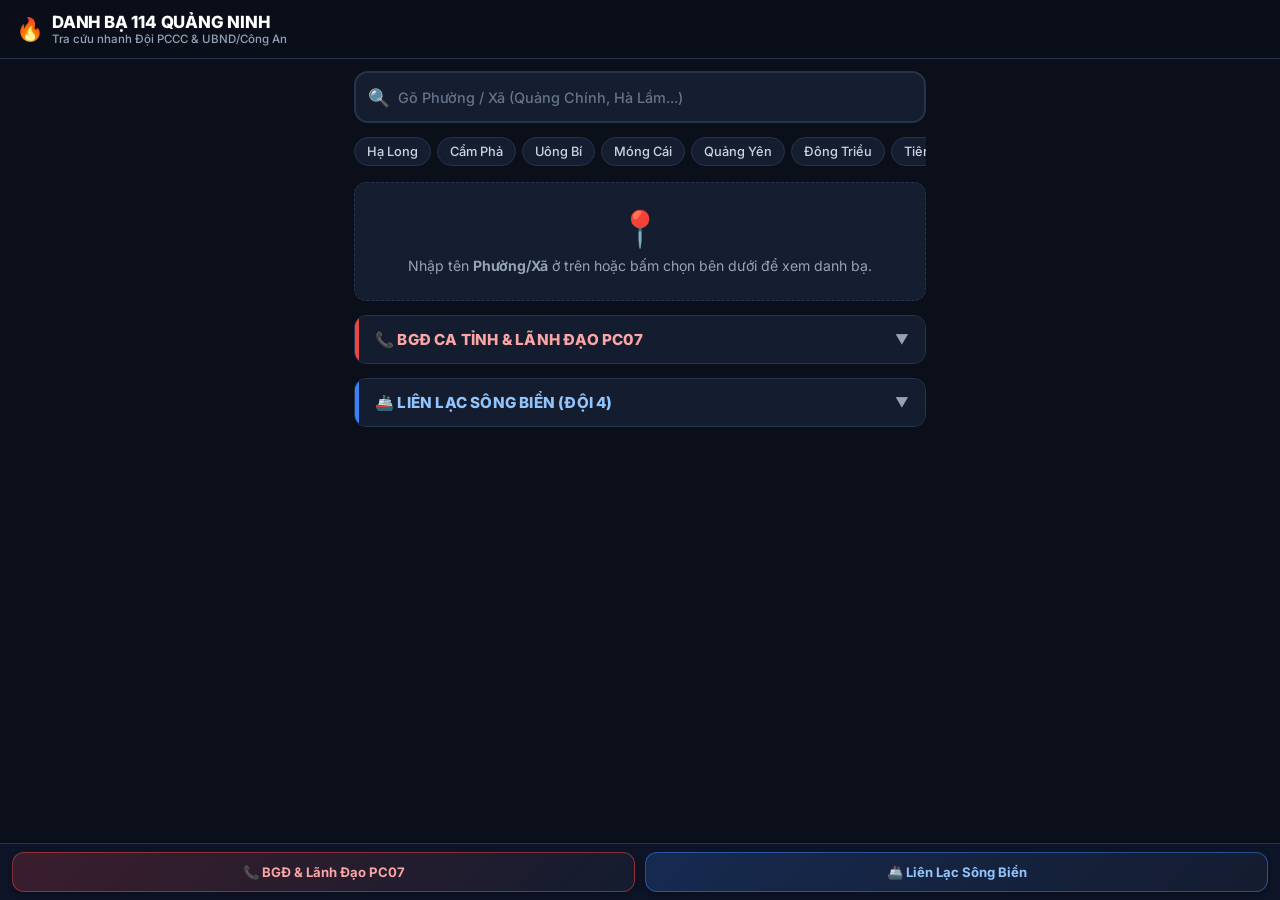
==== contacts.html @ 531d470c "Restore original working layout: Officer name above, call button directly below" ====
<!DOCTYPE html>
<!-- Build Timestamp: 1784624419 -->
<html lang="vi">
<head>
    <meta charset="UTF-8">
    <meta name="viewport" content="width=device-width, initial-scale=1.0, maximum-scale=1.0, user-scalable=no">
    <meta http-equiv="Cache-Control" content="no-cache, no-store, must-revalidate">
    <meta http-equiv="Pragma" content="no-cache">
    <meta http-equiv="Expires" content="0">
    <title>Danh Bạ 114 Quảng Ninh</title>
    <link rel="preconnect" href="https://fonts.googleapis.com">
    <link rel="preconnect" href="https://fonts.gstatic.com" crossorigin>
    <link href="https://fonts.googleapis.com/css2?family=Inter:wght@400;500;600;700;800&display=swap" rel="stylesheet">
    <style>
        :root {
            --bg-body: #0b0f19;
            --bg-card: #151d30;
            --bg-card-hover: #1e2942;
            --bg-input: #1e293b;
            --border-color: #26334d;
            --border-active: #38bdf8;
            --text-main: #f8fafc;
            --text-muted: #94a3b8;
            --accent-red: #ef4444;
            --accent-green: #10b981;
            --accent-amber: #f59e0b;
            --accent-blue: #3b82f6;
            --radius: 12px;
        }

        * {
            box-sizing: border-box;
            margin: 0;
            padding: 0;
            -webkit-tap-highlight-color: transparent;
            font-family: 'Inter', -apple-system, BlinkMacSystemFont, sans-serif;
        }

        html {
            scroll-behavior: smooth;
        }

        body {
            background-color: var(--bg-body);
            color: var(--text-main);
            min-height: 100vh;
            display: flex;
            flex-direction: column;
            padding-bottom: 90px; /* Space for bottom navbar */
            -webkit-font-smoothing: antialiased;
        }

        /* STICKY HEADER */
        .mobile-header {
            position: sticky;
            top: 0;
            z-index: 100;
            background: rgba(11, 15, 25, 0.95);
            backdrop-filter: blur(10px);
            border-bottom: 1px solid var(--border-color);
            padding: 12px 16px;
            display: flex;
            align-items: center;
            justify-content: space-between;
        }

        .brand-title {
            display: flex;
            align-items: center;
            gap: 8px;
        }

        .brand-icon {
            font-size: 1.4rem;
        }

        .brand-text h1 {
            font-size: 1.05rem;
            font-weight: 800;
            color: #ffffff;
            letter-spacing: -0.2px;
            line-height: 1.2;
        }

        .brand-text p {
            font-size: 0.72rem;
            color: var(--text-muted);
            font-weight: 500;
        }

        /* MAIN CONTAINER */
        .main-content {
            padding: 12px 14px;
            display: flex;
            flex-direction: column;
            gap: 14px;
            max-width: 600px;
            margin: 0 auto;
            width: 100%;
        }

        /* SEARCH CONTAINER */
        .search-wrapper {
            position: relative;
        }

        .search-box {
            display: flex;
            align-items: center;
            background: var(--bg-card);
            border: 2px solid var(--border-color);
            border-radius: 14px;
            padding: 2px 12px;
            transition: border-color 0.2s ease;
        }

        .search-box:focus-within {
            border-color: var(--border-active);
        }

        .search-icon {
            font-size: 1.1rem;
            color: var(--text-muted);
            margin-right: 8px;
        }

        .search-input {
            width: 100%;
            background: transparent;
            border: none;
            outline: none;
            padding: 12px 0;
            font-size: 1rem;
            font-weight: 500;
            color: var(--text-main);
        }

        .search-input::placeholder {
            color: #64748b;
            font-size: 0.9rem;
        }

        .clear-btn {
            background: #2a374e;
            color: #94a3b8;
            border: none;
            width: 26px;
            height: 26px;
            border-radius: 50%;
            font-size: 0.85rem;
            display: flex;
            align-items: center;
            justify-content: center;
            cursor: pointer;
            visibility: hidden;
            margin-left: 6px;
        }

        .clear-btn.visible {
            visibility: visible;
        }

        /* DROPDOWN SUGGESTIONS */
        .autocomplete-dropdown {
            position: absolute;
            top: calc(100% + 6px);
            left: 0;
            right: 0;
            background: #192238;
            border: 1px solid var(--border-color);
            border-radius: 14px;
            box-shadow: 0 16px 32px rgba(0, 0, 0, 0.6);
            max-height: 280px;
            overflow-y: auto;
            z-index: 500;
        }

        .autocomplete-dropdown.hidden {
            display: none;
        }

        .suggestion-item {
            padding: 12px 14px;
            border-bottom: 1px solid rgba(255, 255, 255, 0.05);
            display: flex;
            flex-direction: column;
            gap: 2px;
            cursor: pointer;
        }

        .suggestion-item:last-child {
            border-bottom: none;
        }

        .suggestion-item:active {
            background: #253350;
        }

        .item-main {
            font-size: 0.95rem;
            font-weight: 600;
            color: var(--text-main);
        }

        .item-main .hl {
            color: var(--border-active);
            font-weight: 700;
            background: rgba(56, 189, 248, 0.15);
            padding: 0 2px;
            border-radius: 2px;
        }

        .item-team {
            font-size: 0.78rem;
            color: var(--accent-amber);
            font-weight: 600;
        }

        /* HORIZONTAL SCROLL CHIPS */
        .chips-scroll {
            display: flex;
            gap: 6px;
            overflow-x: auto;
            scrollbar-width: none;
            padding-bottom: 2px;
        }

        .chips-scroll::-webkit-scrollbar {
            display: none;
        }

        .chip-btn {
            white-space: nowrap;
            background: var(--bg-card);
            border: 1px solid var(--border-color);
            color: #cbd5e1;
            padding: 6px 12px;
            border-radius: 20px;
            font-size: 0.8rem;
            font-weight: 500;
            cursor: pointer;
        }

        .chip-btn:active {
            background: #253350;
            border-color: var(--border-active);
        }

        /* TEAM BADGE BANNER */
        .team-badge-banner {
            background: linear-gradient(135deg, rgba(239, 68, 68, 0.18) 0%, rgba(21, 29, 48, 0.95) 100%);
            border: 1px solid rgba(239, 68, 68, 0.4);
            border-radius: var(--radius);
            padding: 10px 14px;
            display: flex;
            align-items: center;
            justify-content: space-between;
        }

        .team-badge-banner.hidden {
            display: none;
        }

        .tb-label {
            font-size: 0.78rem;
            color: var(--text-muted);
            font-weight: 600;
            text-transform: uppercase;
        }

        .tb-value {
            font-size: 1.05rem;
            font-weight: 800;
            color: var(--accent-red);
        }

        /* ACCORDION CARDS */
        .accordion-card {
            background: var(--bg-card);
            border: 1px solid var(--border-color);
            border-radius: var(--radius);
            overflow: hidden;
            scroll-margin-top: 70px;
        }

        .accordion-header {
            width: 100%;
            padding: 14px 16px;
            background: rgba(21, 29, 48, 0.8);
            border: none;
            display: flex;
            align-items: center;
            justify-content: space-between;
            cursor: pointer;
            text-align: left;
        }

        .accordion-header:active {
            background: #1e2942;
        }

        .accordion-header.red-theme {
            border-left: 4px solid var(--accent-red);
        }

        .accordion-header.blue-theme {
            border-left: 4px solid var(--accent-blue);
        }

        .acc-title {
            font-size: 0.95rem;
            font-weight: 800;
            letter-spacing: 0.2px;
        }

        .red-theme .acc-title { color: #fca5a5; }
        .blue-theme .acc-title { color: #93c5fd; }

        .acc-arrow {
            font-size: 0.85rem;
            color: var(--text-muted);
            transition: transform 0.2s ease;
        }

        .accordion-content {
            padding: 12px 14px 16px 14px;
            border-top: 1px solid var(--border-color);
        }

        .accordion-content.hidden {
            display: none;
        }

        /* CONTACT CARDS */
        .contacts-wrapper {
            display: flex;
            flex-direction: column;
            gap: 10px;
        }

        .card {
            background: #192238;
            border: 1px solid var(--border-color);
            border-radius: var(--radius);
            overflow: hidden;
        }

        .card-header {
            background: rgba(11, 15, 25, 0.6);
            border-bottom: 1px solid var(--border-color);
            padding: 10px 14px;
            font-size: 0.88rem;
            font-weight: 700;
            color: var(--border-active);
            display: flex;
            align-items: center;
            gap: 6px;
        }

        .card-body {
            padding: 12px 14px;
            display: flex;
            flex-direction: column;
            gap: 12px;
        }

        .contact-item {
            display: flex;
            flex-direction: column;
            gap: 6px;
            padding-bottom: 10px;
            border-bottom: 1px dashed rgba(255, 255, 255, 0.08);
        }

        .contact-item:last-child {
            border-bottom: none;
            padding-bottom: 0;
        }

        .contact-label {
            font-size: 0.92rem;
            color: #f1f5f9;
            font-weight: 600;
            line-height: 1.4;
        }

        .contact-phone-list {
            display: flex;
            flex-wrap: wrap;
            gap: 8px;
            margin-top: 4px;
        }

        /* DIRECT CLICKABLE PHONE LINK BUTTON */
        .phone-link {
            display: inline-flex;
            align-items: center;
            justify-content: center;
            gap: 6px;
            background: #10b981;
            color: #ffffff !important;
            padding: 9px 16px;
            border-radius: 10px;
            font-weight: 800;
            font-size: 0.95rem;
            text-decoration: none !important;
            box-shadow: 0 4px 12px rgba(16, 185, 129, 0.3);
            transition: transform 0.1s ease, background 0.15s ease;
            cursor: pointer;
            margin-top: 4px;
        }

        .phone-link:active {
            background: #059669;
            transform: scale(0.96);
        }

        /* EMPTY STATE */
        .empty-prompt {
            text-align: center;
            padding: 24px 16px;
            background: var(--bg-card);
            border: 1px dashed var(--border-color);
            border-radius: var(--radius);
            color: var(--text-muted);
        }

        .ep-icon {
            font-size: 2.2rem;
            margin-bottom: 6px;
        }

        .ep-text {
            font-size: 0.88rem;
            line-height: 1.4;
        }

        /* BOTTOM NAVBAR FOR MOBILE */
        .bottom-nav {
            position: fixed;
            bottom: 0;
            left: 0;
            right: 0;
            background: rgba(15, 23, 42, 0.95);
            backdrop-filter: blur(12px);
            border-top: 1px solid var(--border-color);
            display: flex;
            padding: 8px 12px;
            gap: 10px;
            z-index: 1000;
        }

        .nav-button {
            flex: 1;
            display: flex;
            align-items: center;
            justify-content: center;
            gap: 6px;
            background: var(--bg-card);
            border: 1px solid var(--border-color);
            color: #f1f5f9;
            padding: 11px 8px;
            border-radius: 12px;
            font-size: 0.82rem;
            font-weight: 700;
            cursor: pointer;
            box-shadow: 0 4px 10px rgba(0, 0, 0, 0.3);
        }

        .nav-button:active {
            background: #253350;
            transform: scale(0.98);
        }

        .nav-btn-red {
            border-color: rgba(239, 68, 68, 0.5);
            background: linear-gradient(135deg, rgba(239, 68, 68, 0.2) 0%, rgba(21, 29, 48, 0.9) 100%);
            color: #fca5a5;
        }

        .nav-btn-blue {
            border-color: rgba(59, 130, 246, 0.5);
            background: linear-gradient(135deg, rgba(59, 130, 246, 0.2) 0%, rgba(21, 29, 48, 0.9) 100%);
            color: #93c5fd;
        }
    </style>
</head>
<body>

    <!-- MOBILE STICKY HEADER -->
    <header class="mobile-header">
        <div class="brand-title">
            <span class="brand-icon">🔥</span>
            <div class="brand-text">
                <h1>DANH BẠ 114 QUẢNG NINH</h1>
                <p>Tra cứu nhanh Đội PCCC & UBND/Công An</p>
            </div>
        </div>
    </header>

    <!-- MAIN BODY -->
    <main class="main-content">
        <!-- SEARCH -->
        <div class="search-wrapper">
            <div class="search-box">
                <span class="search-icon">🔍</span>
                <input type="text" id="search-input" class="search-input" placeholder="Gõ Phường / Xã (Quảng Chính, Hà Lầm...)" autocomplete="off">
                <button type="button" class="clear-btn" id="btn-clear">✕</button>
            </div>
            <!-- DROPDOWN -->
            <div class="autocomplete-dropdown hidden" id="dropdown-list"></div>
        </div>

        <!-- QUICK CHIPS -->
        <div class="chips-scroll">
            <button class="chip-btn" data-query="Hạ Long">Hạ Long</button>
            <button class="chip-btn" data-query="Cẩm Phả">Cẩm Phả</button>
            <button class="chip-btn" data-query="Uông Bí">Uông Bí</button>
            <button class="chip-btn" data-query="Móng Cái">Móng Cái</button>
            <button class="chip-btn" data-query="Quảng Yên">Quảng Yên</button>
            <button class="chip-btn" data-query="Đông Triều">Đông Triều</button>
            <button class="chip-btn" data-query="Tiên Yên">Tiên Yên</button>
            <button class="chip-btn" data-query="Vân Đồn">Vân Đồn</button>
        </div>

        <!-- TEAM BANNER -->
        <div class="team-badge-banner hidden" id="team-banner">
            <span class="tb-label">Đội PCCC quản lý địa bàn:</span>
            <span class="tb-value" id="team-value">ĐỘI KV4</span>
        </div>

        <!-- CONTACTS LIST FOR SEARCHED WARD/COMMUNE -->
        <div class="contacts-wrapper" id="contacts-list">
            <div class="empty-prompt" id="empty-prompt">
                <div class="ep-icon">📍</div>
                <div class="ep-text">Nhập tên <b>Phường/Xã</b> ở trên hoặc bấm chọn bên dưới để xem danh bạ.</div>
            </div>
        </div>

        <!-- EXPANDABLE ACCORDION SECTION 1: LEADERSHIP -->
        <div class="accordion-card" id="section-leadership">
            <button type="button" class="accordion-header red-theme" id="btn-toggle-leadership">
                <span class="acc-title">📞 BGĐ CA TỈNH & LÃNH ĐẠO PC07</span>
                <span class="acc-arrow" id="arrow-leadership">▼</span>
            </button>
            <div class="accordion-content hidden" id="container-leadership">
                <div class="contacts-wrapper" id="leadership-list"></div>
            </div>
        </div>

        <!-- EXPANDABLE ACCORDION SECTION 2: MARINE -->
        <div class="accordion-card" id="section-marine">
            <button type="button" class="accordion-header blue-theme" id="btn-toggle-marine">
                <span class="acc-title">🚢 LIÊN LẠC SÔNG BIỂN (ĐỘI 4)</span>
                <span class="acc-arrow" id="arrow-marine">▼</span>
            </button>
            <div class="accordion-content hidden" id="container-marine">
                <div class="contacts-wrapper" id="marine-list"></div>
            </div>
        </div>
    </main>

    <!-- BOTTOM NAVBAR MOBILE (EXPAND SECTION TOGGLE) -->
    <div class="bottom-nav">
        <button type="button" class="nav-button nav-btn-red" id="btn-nav-leadership">
            📞 BGĐ & Lãnh Đạo PC07
        </button>
        <button type="button" class="nav-button nav-btn-blue" id="btn-nav-marine">
            🚢 Liên Lạc Sông Biển
        </button>
    </div>

    <!-- SCRIPTS -->
    <script>
    // Database cho he thong tiep nhan tin 114
// Bạn có thể chỉnh sửa trực tiếp nội dung file này bằng Notepad hoặc phần mềm khác.

const LEADERSHIP_DATA = [
  {
    "title": "Ban Giám Đốc Công An Tỉnh",
    "contacts": [
      {
        "raw": "- Giám đốc: Thiếu tướng Nguyễn Tiến Trung; SĐT: 0902.168.361",
        "text": "Giám đốc: Thiếu tướng Nguyễn Tiến Trung; SĐT: 0902.168.361"
      },
      {
        "raw": "- Phó Giám đốc: Đại tá Vũ Thanh Tùng; SĐT: 0898.518.998",
        "text": "Phó Giám đốc: Đại tá Vũ Thanh Tùng; SĐT: 0898.518.998"
      },
      {
        "raw": "- Phó Giám đốc: Đại tá Nguyễn Thuận; SĐT: 0936.651.999",
        "text": "Phó Giám đốc: Đại tá Nguyễn Thuận; SĐT: 0936.651.999"
      },
      {
        "raw": "- Phó Giám đốc: Đại tá Lê Hồng Vân; SĐT: 0904.170.566",
        "text": "Phó Giám đốc: Đại tá Lê Hồng Vân; SĐT: 0904.170.566"
      },
      {
        "raw": "- Phó Giám đốc: Đại tá Vũ Trung Hiếu; SĐT: 0904.170.566",
        "text": "Phó Giám đốc: Đại tá Vũ Trung Hiếu; SĐT: 0904.170.566"
      }
    ]
  },
  {
    "title": "Lãnh Đạo Phòng Cảnh Sát PCCC & CNCH",
    "contacts": [
      {
        "raw": "- Trưởng phòng: Nguyễn Văn Cường; SĐT: 0982.988.358",
        "text": "Trưởng phòng: Nguyễn Văn Cường; SĐT: 0982.988.358"
      },
      {
        "raw": "- Phó trưởng phòng: Tiêu Văn Tiến; SĐT: 0936.246.198",
        "text": "Phó trưởng phòng: Tiêu Văn Tiến; SĐT: 0936.246.198"
      },
      {
        "raw": "- Phó trưởng phòng: Hoàng Mạnh Hùng; SĐT: 0912.828.487",
        "text": "Phó trưởng phòng: Hoàng Mạnh Hùng; SĐT: 0912.828.487"
      },
      {
        "raw": "- Phó trưởng phòng: Vũ Bắc Cường; SĐT: 0912.045.619",
        "text": "Phó trưởng phòng: Vũ Bắc Cường; SĐT: 0912.045.619"
      },
      {
        "raw": "- Phó trưởng phòng: Ngô Hải Nam; SĐT: 0904.479.007",
        "text": "Phó trưởng phòng: Ngô Hải Nam; SĐT: 0904.479.007"
      },
      {
        "raw": "- Phó trưởng phòng: Phạm Thanh Long; SĐT: 0966.139.676",
        "text": "Phó trưởng phòng: Phạm Thanh Long; SĐT: 0966.139.676"
      }
    ]
  }
];

const SECTIONS_DATA = [
  {
    "id": 1,
    "type": "PHƯỜNG",
    "name": "MẠO KHÊ",
    "raw_title": "1. PHƯỜNG MẠO KHÊ",
    "district": "Thành phố Đông Triều",
    "team": "Đội KV1",
    "components": [
      "Mạo Khê",
      "Xuân Sơn",
      "Kim Sơn",
      "Yên Thọ"
    ],
    "subsections": [
      {
        "id": 1,
        "title": "Cảnh sát PCCC và CNCH",
        "raw_title": "1.1. Cảnh sát PCCC và CNCH",
        "contacts": [
          {
            "raw": "- Đội trưởng: Nguyễn Thế Hùng; SĐT: 0974.615.386",
            "text": "Đội trưởng: Nguyễn Thế Hùng; SĐT: 0974.615.386"
          },
          {
            "raw": "- Phó Đội trưởng: Vũ Quang Tiến; SĐT: 0971.301.388",
            "text": "Phó Đội trưởng: Vũ Quang Tiến; SĐT: 0971.301.388"
          },
          {
            "raw": "- Phó Đội trưởng: Ngô Xuân Tuấn; SĐT: 0974.631.258",
            "text": "Phó Đội trưởng: Ngô Xuân Tuấn; SĐT: 0974.631.258"
          },
          {
            "raw": "- Phó Đội trưởng: Nguyễn Quang Chiến; SĐT: 0969.926.789",
            "text": "Phó Đội trưởng: Nguyễn Quang Chiến; SĐT: 0969.926.789"
          },
          {
            "raw": "- Trực ban: 02033.595.114",
            "text": "Trực ban: 02033.595.114"
          }
        ]
      },
      {
        "id": 2,
        "title": "Công an phường Mạo Khê",
        "raw_title": "1.2. Công an phường Mạo Khê",
        "contacts": [
          {
            "raw": "- Trưởng CAP: Vũ Thị Lệ Hà; SĐT: 0912.652.137",
            "text": "Trưởng CAP: Vũ Thị Lệ Hà; SĐT: 0912.652.137"
          },
          {
            "raw": "- Phó CAP: Lý Việt Linh; SĐT: 0916.161.102",
            "text": "Phó CAP: Lý Việt Linh; SĐT: 0916.161.102"
          },
          {
            "raw": "- Phó CAP: Nguyễn Hà Long; SĐT: 0988.661.859",
            "text": "Phó CAP: Nguyễn Hà Long; SĐT: 0988.661.859"
          },
          {
            "raw": "- Phó CAP: Nguyễn Xuân Thảo; SĐT: 0916.152.488",
            "text": "Phó CAP: Nguyễn Xuân Thảo; SĐT: 0916.152.488"
          },
          {
            "raw": "- Phó CAP: Trần Đức Thành; SĐT: 0979.632.586",
            "text": "Phó CAP: Trần Đức Thành; SĐT: 0979.632.586"
          },
          {
            "raw": "- Phó CAP: Bùi Thanh Sơn; SĐT: 0329.048.768",
            "text": "Phó CAP: Bùi Thanh Sơn; SĐT: 0329.048.768"
          },
          {
            "raw": "- Trực ban: 02033.871.224",
            "text": "Trực ban: 02033.871.224"
          }
        ]
      },
      {
        "id": 3,
        "title": "Ủy ban nhân dân phường Mạo Khê",
        "raw_title": "1.3. Ủy ban nhân dân phường Mạo Khê",
        "contacts": [
          {
            "raw": "- Bí thư, Chủ tịch HĐND phường: Nguyễn Văn Ngoãn; SĐT: 0912.446.769",
            "text": "Bí thư, Chủ tịch HĐND phường: Nguyễn Văn Ngoãn; SĐT: 0912.446.769"
          },
          {
            "raw": "- Phó Bí thư TT Đảng ủy: Đỗ Thị Hà; SĐT: 0906.052.565",
            "text": "Phó Bí thư TT Đảng ủy: Đỗ Thị Hà; SĐT: 0906.052.565"
          },
          {
            "raw": "- Phó Bí thư, Chủ tịch UBND phường: Nguyễn Quang Đán; SĐT: 0912.089.429",
            "text": "Phó Bí thư, Chủ tịch UBND phường: Nguyễn Quang Đán; SĐT: 0912.089.429"
          },
          {
            "raw": "- Phó Chủ tịch HĐND phường: Ngô Thị Thu Hương; SĐT: 0368.653.586",
            "text": "Phó Chủ tịch HĐND phường: Ngô Thị Thu Hương; SĐT: 0368.653.586"
          },
          {
            "raw": "- Phó Chủ tịch UBND phường: Vũ Văn Tuấn; SĐT: 0904.487.299",
            "text": "Phó Chủ tịch UBND phường: Vũ Văn Tuấn; SĐT: 0904.487.299"
          },
          {
            "raw": "- Phó Chủ tịch UBND phường: Nguyễn Quang Huy; SĐT: 0912.519.188",
            "text": "Phó Chủ tịch UBND phường: Nguyễn Quang Huy; SĐT: 0912.519.188"
          }
        ]
      },
      {
        "id": 4,
        "title": "Lực lượng Cảnh sát giao thông phụ trách địa bàn",
        "raw_title": "1.4. Lực lượng Cảnh sát giao thông phụ trách địa bàn",
        "contacts": [
          {
            "raw": "- Phó trưởng phòng PC08: Trịnh Văn Tuấn; SĐT: 0386.882.222",
            "text": "Phó trưởng phòng PC08: Trịnh Văn Tuấn; SĐT: 0386.882.222"
          },
          {
            "raw": "- Đội CSGT ĐB số 1: Đội trưởng: Vũ Đình Nguyên; SĐT: 0913.698.818",
            "text": "Đội CSGT ĐB số 1: Đội trưởng: Vũ Đình Nguyên; SĐT: 0913.698.818"
          }
        ]
      },
      {
        "id": 5,
        "title": "Điện lực: Đội quản lý điện lực khu vực Đông Triều:",
        "raw_title": "1.5. Điện lực: Đội quản lý điện lực khu vực Đông Triều:",
        "contacts": [
          {
            "raw": "- Đội trưởng: Hoàng Mạnh Hùng; SĐT: 0989.997.919",
            "text": "Đội trưởng: Hoàng Mạnh Hùng; SĐT: 0989.997.919"
          },
          {
            "raw": "- Đội Phó: Nguyễn Mậu Hiền; SĐT: 0962.799.383",
            "text": "Đội Phó: Nguyễn Mậu Hiền; SĐT: 0962.799.383"
          },
          {
            "raw": "- Đội Phó: Trần Duy Linh; SĐT: 0904.986.509",
            "text": "Đội Phó: Trần Duy Linh; SĐT: 0904.986.509"
          },
          {
            "raw": "- Tổ trực vận hành SĐT: 02033.583.188; 02033.675.878",
            "text": "Tổ trực vận hành SĐT: 02033.583.188; 02033.675.878"
          }
        ]
      },
      {
        "id": 6,
        "title": "Cấp nước: Xí nghiệp nước Đông Triều:",
        "raw_title": "1.6. Cấp nước: Xí nghiệp nước Đông Triều:",
        "contacts": [
          {
            "raw": "- Giám đốc: Trần Văn Hân; SĐT: 0936.394.559",
            "text": "Giám đốc: Trần Văn Hân; SĐT: 0936.394.559"
          },
          {
            "raw": "- Phó giám đốc: Đỗ Đăng Tuấn; SĐT: 0989.565.191",
            "text": "Phó giám đốc: Đỗ Đăng Tuấn; SĐT: 0989.565.191"
          },
          {
            "raw": "- Phó giám đốc: Phạm Tuấn Nam; SĐT: 0912.433.039",
            "text": "Phó giám đốc: Phạm Tuấn Nam; SĐT: 0912.433.039"
          },
          {
            "raw": "- Phó giám đốc: Đỗ Thanh Lâm; SĐT: 0912.260.096",
            "text": "Phó giám đốc: Đỗ Thanh Lâm; SĐT: 0912.260.096"
          }
        ]
      },
      {
        "id": 7,
        "title": "Y tế, cấp cứu:",
        "raw_title": "1.7. Y tế, cấp cứu:",
        "contacts": [
          {
            "raw": "- Trung tâm y tế thị xã Đông Triều; SĐT: 02033.670.297",
            "text": "Trung tâm y tế thị xã Đông Triều; SĐT: 02033.670.297"
          },
          {
            "raw": "- Phòng khám đa khoa Toàn Tâm; SĐT: 0965.484.336",
            "text": "Phòng khám đa khoa Toàn Tâm; SĐT: 0965.484.336"
          },
          {
            "raw": "- Phòng khám đa khoa Kinh Bắc; SĐT: 0903.294.435",
            "text": "Phòng khám đa khoa Kinh Bắc; SĐT: 0903.294.435"
          },
          {
            "raw": "- Bệnh viện mỏ Mạo Khê; SĐT: 0913.355.421",
            "text": "Bệnh viện mỏ Mạo Khê; SĐT: 0913.355.421"
          },
          {
            "raw": "- Trạm y tế phường Mạo Khê; SĐT: 0353.877.656",
            "text": "Trạm y tế phường Mạo Khê; SĐT: 0353.877.656"
          }
        ]
      },
      {
        "id": 8,
        "title": "Lực lượng, phương tiện khác trên địa bàn.",
        "raw_title": "1.8. Lực lượng, phương tiện khác trên địa bàn.",
        "contacts": [
          {
            "raw": "- Kho K255, phương tiện: 01 xe chữa cháy",
            "text": "Kho K255, phương tiện: 01 xe chữa cháy"
          },
          {
            "raw": "- Công ty Than Mạo Khê, phương tiện: 02 xe téc nước 20m3; SĐT: 0912.912.532",
            "text": "Công ty Than Mạo Khê, phương tiện: 02 xe téc nước 20m3; SĐT: 0912.912.532"
          },
          {
            "raw": "- Công ty gạch COTTO, phương tiện: 02 xe téc nước 08m3, 02 xe máy xúc",
            "text": "Công ty gạch COTTO, phương tiện: 02 xe téc nước 08m3, 02 xe máy xúc"
          },
          {
            "raw": "- Công ty Clinker Viglacera, phương tiện: 02 xe téc nước 08m3, 01 xe máy xúc, 04 xe nâng",
            "text": "Công ty Clinker Viglacera, phương tiện: 02 xe téc nước 08m3, 01 xe máy xúc, 04 xe nâng"
          },
          {
            "raw": "- Công ty TNHH Thành tâm 668, phương tiện: 01 xe téc nước 08m3",
            "text": "Công ty TNHH Thành tâm 668, phương tiện: 01 xe téc nước 08m3"
          },
          {
            "raw": "- Công ty Cổ phần Ngân Chí, phương tiện: 01 xe cứu hộ giao thông",
            "text": "Công ty Cổ phần Ngân Chí, phương tiện: 01 xe cứu hộ giao thông"
          },
          {
            "raw": "- Công ty cổ phần đầu tư phát triển 188, phương tiện: 02 xe téc nước 08m3",
            "text": "Công ty cổ phần đầu tư phát triển 188, phương tiện: 02 xe téc nước 08m3"
          },
          {
            "raw": "- Công ty CP gạch Vĩnh Thắng, phương tiện: 02 xe máy nâng",
            "text": "Công ty CP gạch Vĩnh Thắng, phương tiện: 02 xe máy nâng"
          }
        ]
      }
    ]
  },
  {
    "id": 2,
    "type": "PHƯỜNG",
    "name": "ĐÔNG TRIỀU",
    "raw_title": "2. PHƯỜNG ĐÔNG TRIỀU",
    "district": "Thành phố Đông Triều",
    "team": "Đội KV1",
    "components": [
      "Đông Triều",
      "Thủy An",
      "Hưng Đạo",
      "Hồng Phong",
      "Nguyễn Huệ"
    ],
    "subsections": [
      {
        "id": 1,
        "title": "Cảnh sát PCCC và CNCH",
        "raw_title": "2.1. Cảnh sát PCCC và CNCH",
        "contacts": [
          {
            "raw": "- Đội trưởng: Nguyễn Thế Hùng; SĐT: 0974.615.386",
            "text": "Đội trưởng: Nguyễn Thế Hùng; SĐT: 0974.615.386"
          },
          {
            "raw": "- Phó Đội trưởng: Vũ Quang Tiến; SĐT: 0971.301.388",
            "text": "Phó Đội trưởng: Vũ Quang Tiến; SĐT: 0971.301.388"
          },
          {
            "raw": "- Phó Đội trưởng: Ngô Xuân Tuấn; SĐT: 0974.631.258",
            "text": "Phó Đội trưởng: Ngô Xuân Tuấn; SĐT: 0974.631.258"
          },
          {
            "raw": "- Phó Đội trưởng: Nguyễn Quang Chiến; SĐT: 0969.926.789",
            "text": "Phó Đội trưởng: Nguyễn Quang Chiến; SĐT: 0969.926.789"
          },
          {
            "raw": "- Trực ban: 02033.595.114",
            "text": "Trực ban: 02033.595.114"
          }
        ]
      },
      {
        "id": 2,
        "title": "Công an phường Đông Triều",
        "raw_title": "2.2. Công an phường Đông Triều",
        "contacts": [
          {
            "raw": "- Trưởng CAP: Vũ Văn Hoàn; SĐT: 0829.230.999",
            "text": "Trưởng CAP: Vũ Văn Hoàn; SĐT: 0829.230.999"
          },
          {
            "raw": "- Phó CAP: Ngô Minh Đức; SĐT: 0911.460.266",
            "text": "Phó CAP: Ngô Minh Đức; SĐT: 0911.460.266"
          },
          {
            "raw": "- Phó CAP: Phan Hùng Cường; SĐT: 0974.622.888",
            "text": "Phó CAP: Phan Hùng Cường; SĐT: 0974.622.888"
          },
          {
            "raw": "- Phó CAP: Bế Hữu Tùng; SĐT: 0982.919.689",
            "text": "Phó CAP: Bế Hữu Tùng; SĐT: 0982.919.689"
          },
          {
            "raw": "- Phó CAP: Đào Văn Dương; SĐT: 0989.298.333",
            "text": "Phó CAP: Đào Văn Dương; SĐT: 0989.298.333"
          },
          {
            "raw": "- Phó CAP: Bùi Huy Trọng; SĐT: 0984.696.818",
            "text": "Phó CAP: Bùi Huy Trọng; SĐT: 0984.696.818"
          },
          {
            "raw": "- Trực ban: 02033.595.222",
            "text": "Trực ban: 02033.595.222"
          }
        ]
      },
      {
        "id": 3,
        "title": "Ủy ban nhân dân phường Đông Triều",
        "raw_title": "2.3. Ủy ban nhân dân phường Đông Triều",
        "contacts": [
          {
            "raw": "- Bí thư: Đỗ Ngọc Nam; SĐT: 0976.345.186",
            "text": "Bí thư: Đỗ Ngọc Nam; SĐT: 0976.345.186"
          },
          {
            "raw": "- Phó Bí thư TT, Chủ tịch HĐND: Nguyễn Thị Bích Liên; SĐT: 0936.988.928",
            "text": "Phó Bí thư TT, Chủ tịch HĐND: Nguyễn Thị Bích Liên; SĐT: 0936.988.928"
          },
          {
            "raw": "- Phó Bí thư, Chủ tịch UBND phường: Nguyễn Hoàng Thiện; SĐT: 0983.731.638",
            "text": "Phó Bí thư, Chủ tịch UBND phường: Nguyễn Hoàng Thiện; SĐT: 0983.731.638"
          },
          {
            "raw": "- Phó Chủ tịch HĐND phường: Phạm Thành Dư; SĐT: 0974.121.789",
            "text": "Phó Chủ tịch HĐND phường: Phạm Thành Dư; SĐT: 0974.121.789"
          },
          {
            "raw": "- Phó Chủ tịch UBND phường: Lê Văn Hùng; SĐT: 0984.908.866",
            "text": "Phó Chủ tịch UBND phường: Lê Văn Hùng; SĐT: 0984.908.866"
          },
          {
            "raw": "- Phó Chủ tịch UBND phường: Phạm Xuân Hoàn; SĐT: 0988.110.225",
            "text": "Phó Chủ tịch UBND phường: Phạm Xuân Hoàn; SĐT: 0988.110.225"
          }
        ]
      },
      {
        "id": 4,
        "title": "Lực lượng Cảnh sát giao thông phụ trách địa bàn",
        "raw_title": "2.4. Lực lượng Cảnh sát giao thông phụ trách địa bàn",
        "contacts": [
          {
            "raw": "- Phó trưởng phòng PC08: Trịnh Văn Tuấn; SĐT: 0386.882.222",
            "text": "Phó trưởng phòng PC08: Trịnh Văn Tuấn; SĐT: 0386.882.222"
          },
          {
            "raw": "- Đội CSGT ĐB số 1: Đội trưởng: Vũ Đình Nguyên; SĐT: 0913.698.818",
            "text": "Đội CSGT ĐB số 1: Đội trưởng: Vũ Đình Nguyên; SĐT: 0913.698.818"
          }
        ]
      },
      {
        "id": 5,
        "title": "Điện lực: Đội quản lý điện lực khu vực Đông Triều:",
        "raw_title": "2.5. Điện lực: Đội quản lý điện lực khu vực Đông Triều:",
        "contacts": [
          {
            "raw": "- Đội trưởng: Hoàng Mạnh Hùng; SĐT: 0989.997.919",
            "text": "Đội trưởng: Hoàng Mạnh Hùng; SĐT: 0989.997.919"
          },
          {
            "raw": "- Đội Phó: Nguyễn Mậu Hiền; SĐT: 0962.799.383",
            "text": "Đội Phó: Nguyễn Mậu Hiền; SĐT: 0962.799.383"
          },
          {
            "raw": "- Đội Phó: Trần Duy Linh; SĐT: 0904.986.509",
            "text": "Đội Phó: Trần Duy Linh; SĐT: 0904.986.509"
          },
          {
            "raw": "- Tổ trực vận hành SĐT: 02033.583.188; 02033.675.878",
            "text": "Tổ trực vận hành SĐT: 02033.583.188; 02033.675.878"
          }
        ]
      },
      {
        "id": 6,
        "title": "Cấp nước: Xí nghiệp nước Đông Triều:",
        "raw_title": "2.6. Cấp nước: Xí nghiệp nước Đông Triều:",
        "contacts": [
          {
            "raw": "- Giám đốc: Trần Văn Hân; SĐT: 0936.394.559",
            "text": "Giám đốc: Trần Văn Hân; SĐT: 0936.394.559"
          },
          {
            "raw": "- Phó giám đốc: Đỗ Đăng Tuấn; SĐT: 0989.565.191",
            "text": "Phó giám đốc: Đỗ Đăng Tuấn; SĐT: 0989.565.191"
          },
          {
            "raw": "- Phó giám đốc: Phạm Tuấn Nam; SĐT: 0912.433.039",
            "text": "Phó giám đốc: Phạm Tuấn Nam; SĐT: 0912.433.039"
          },
          {
            "raw": "- Phó giám đốc: Đỗ Thanh Lâm; SĐT: 0912.260.096",
            "text": "Phó giám đốc: Đỗ Thanh Lâm; SĐT: 0912.260.096"
          }
        ]
      },
      {
        "id": 7,
        "title": "Y tế, cấp cứu:",
        "raw_title": "2.7. Y tế, cấp cứu:",
        "contacts": [
          {
            "raw": "- Trung tâm y tế thị xã Đông Triều; SĐT: 02033.670.297",
            "text": "Trung tâm y tế thị xã Đông Triều; SĐT: 02033.670.297"
          },
          {
            "raw": "- Bệnh viện đa khoa khu vực Đông Triều; SĐT: 02033.870.061",
            "text": "Bệnh viện đa khoa khu vực Đông Triều; SĐT: 02033.870.061"
          }
        ]
      },
      {
        "id": 8,
        "title": "Lực lượng, phương tiện khác trên địa bàn.",
        "raw_title": "2.8. Lực lượng, phương tiện khác trên địa bàn.",
        "contacts": [
          {
            "raw": "- Công ty TNHH MTV Đức Chung QN, phương tiện: 01 xe máy xúc",
            "text": "Công ty TNHH MTV Đức Chung QN, phương tiện: 01 xe máy xúc"
          },
          {
            "raw": "- Phạm Văn Hùng, phương tiện: 01 xe máy xúc",
            "text": "Phạm Văn Hùng, phương tiện: 01 xe máy xúc"
          },
          {
            "raw": "- Công ty TNHH Mạc Thin, phương tiện: 05 xe máy xúc",
            "text": "Công ty TNHH Mạc Thin, phương tiện: 05 xe máy xúc"
          },
          {
            "raw": "- Hoàng Văn Huỳnh, phương tiện: 01 xe máy xúc",
            "text": "Hoàng Văn Huỳnh, phương tiện: 01 xe máy xúc"
          },
          {
            "raw": "- Nguyễn Văn Sỹ, phương tiện: 01 xe máy xúc",
            "text": "Nguyễn Văn Sỹ, phương tiện: 01 xe máy xúc"
          },
          {
            "raw": "- Nguyễn Văn Hùng, phương tiện: 01 xe máy xúc",
            "text": "Nguyễn Văn Hùng, phương tiện: 01 xe máy xúc"
          },
          {
            "raw": "- Nguyễn Văn Mạnh, phương tiện: 01 xe máy xúc",
            "text": "Nguyễn Văn Mạnh, phương tiện: 01 xe máy xúc"
          },
          {
            "raw": "- Đỗ Trọng Tuấn, phương tiện: 02 xe máy xúc",
            "text": "Đỗ Trọng Tuấn, phương tiện: 02 xe máy xúc"
          }
        ]
      }
    ]
  },
  {
    "id": 3,
    "type": "PHƯỜNG",
    "name": "BÌNH KHÊ",
    "raw_title": "3. PHƯỜNG BÌNH KHÊ",
    "district": "Thành phố Đông Triều",
    "team": "Đội KV1",
    "components": [
      "Bình Khê",
      "Tràng An",
      "Tràng Lương"
    ],
    "subsections": [
      {
        "id": 1,
        "title": "Cảnh sát PCCC và CNCH",
        "raw_title": "3.1. Cảnh sát PCCC và CNCH",
        "contacts": [
          {
            "raw": "- Đội trưởng: Nguyễn Thế Hùng; SĐT: 0974.615.386",
            "text": "Đội trưởng: Nguyễn Thế Hùng; SĐT: 0974.615.386"
          },
          {
            "raw": "- Phó Đội trưởng: Vũ Quang Tiến; SĐT: 0971.301.388",
            "text": "Phó Đội trưởng: Vũ Quang Tiến; SĐT: 0971.301.388"
          },
          {
            "raw": "- Phó Đội trưởng: Ngô Xuân Tuấn; SĐT: 0974.631.258",
            "text": "Phó Đội trưởng: Ngô Xuân Tuấn; SĐT: 0974.631.258"
          },
          {
            "raw": "- Phó Đội trưởng: Nguyễn Quang Chiến; SĐT: 0969.926.789",
            "text": "Phó Đội trưởng: Nguyễn Quang Chiến; SĐT: 0969.926.789"
          },
          {
            "raw": "- Trực ban: 02033.595.114",
            "text": "Trực ban: 02033.595.114"
          }
        ]
      },
      {
        "id": 2,
        "title": "Công an phường Bình Khê",
        "raw_title": "3.2. Công an phường Bình Khê",
        "contacts": [
          {
            "raw": "- Trưởng CAP: Nguyễn Xuân Nam; SĐT: 0913.811.266",
            "text": "Trưởng CAP: Nguyễn Xuân Nam; SĐT: 0913.811.266"
          },
          {
            "raw": "- Phó CAP: Phạm Minh Phong; SĐT: 0976.172.179",
            "text": "Phó CAP: Phạm Minh Phong; SĐT: 0976.172.179"
          },
          {
            "raw": "- Phó CAP: Nguyễn Đông Hưng; SĐT: 0983.175.026",
            "text": "Phó CAP: Nguyễn Đông Hưng; SĐT: 0983.175.026"
          },
          {
            "raw": "- Phó CAP: Vương Đức Duy; SĐT: 0943.126.888",
            "text": "Phó CAP: Vương Đức Duy; SĐT: 0943.126.888"
          },
          {
            "raw": "- Phó CAP: Trịnh Trọng Tùng; SĐT: 0769.221.222",
            "text": "Phó CAP: Trịnh Trọng Tùng; SĐT: 0769.221.222"
          },
          {
            "raw": "- Phó CAP: Đặng Công Tuân; SĐT: 0935.281.313",
            "text": "Phó CAP: Đặng Công Tuân; SĐT: 0935.281.313"
          },
          {
            "raw": "- Trực ban: 02033.901.536",
            "text": "Trực ban: 02033.901.536"
          }
        ]
      },
      {
        "id": 3,
        "title": "Ủy ban nhân dân phường Bình Khê",
        "raw_title": "3.3. Ủy ban nhân dân phường Bình Khê",
        "contacts": [
          {
            "raw": "- Bí thư, Chủ tịch HĐND phường: Nguyễn Ngọc Quân; SĐT: 0904.274.279",
            "text": "Bí thư, Chủ tịch HĐND phường: Nguyễn Ngọc Quân; SĐT: 0904.274.279"
          },
          {
            "raw": "- Phó Bí thư TT Đảng ủy: Nguyễn Đình Thái; SĐT: 0912.389.141",
            "text": "Phó Bí thư TT Đảng ủy: Nguyễn Đình Thái; SĐT: 0912.389.141"
          },
          {
            "raw": "- Phó Bí thư, Chủ tịch UBND phường: Bùi Triều Dương; SĐT: 0359.878.606",
            "text": "Phó Bí thư, Chủ tịch UBND phường: Bùi Triều Dương; SĐT: 0359.878.606"
          },
          {
            "raw": "- Phó Chủ tịch HĐND phường: Tạ Thị Nụ; SĐT: 0972.096.013",
            "text": "Phó Chủ tịch HĐND phường: Tạ Thị Nụ; SĐT: 0972.096.013"
          },
          {
            "raw": "- Phó Chủ tịch UBND phường: Nguyễn Đình Thắng; SĐT: 0988.669.791",
            "text": "Phó Chủ tịch UBND phường: Nguyễn Đình Thắng; SĐT: 0988.669.791"
          },
          {
            "raw": "- Phó Chủ tịch UBND phường: Nguyễn Ngọc Hùng; SĐT: 0972.620.739",
            "text": "Phó Chủ tịch UBND phường: Nguyễn Ngọc Hùng; SĐT: 0972.620.739"
          }
        ]
      },
      {
        "id": 4,
        "title": "Lực lượng Cảnh sát giao thông phụ trách địa bàn",
        "raw_title": "3.4. Lực lượng Cảnh sát giao thông phụ trách địa bàn",
        "contacts": [
          {
            "raw": "- Phó trưởng phòng PC08: Trịnh Văn Tuấn; SĐT: 0386.882.222",
            "text": "Phó trưởng phòng PC08: Trịnh Văn Tuấn; SĐT: 0386.882.222"
          },
          {
            "raw": "- Đội CSGT ĐB số 1: Đội trưởng: Vũ Đình Nguyên; SĐT: 0913.698.818",
            "text": "Đội CSGT ĐB số 1: Đội trưởng: Vũ Đình Nguyên; SĐT: 0913.698.818"
          }
        ]
      },
      {
        "id": 5,
        "title": "Điện lực: Đội quản lý điện lực khu vực Đông Triều:",
        "raw_title": "3.5. Điện lực: Đội quản lý điện lực khu vực Đông Triều:",
        "contacts": [
          {
            "raw": "- Đội trưởng: Hoàng Mạnh Hùng; SĐT: 0989.997.919",
            "text": "Đội trưởng: Hoàng Mạnh Hùng; SĐT: 0989.997.919"
          },
          {
            "raw": "- Đội Phó: Nguyễn Mậu Hiền; SĐT: 0962.799.383",
            "text": "Đội Phó: Nguyễn Mậu Hiền; SĐT: 0962.799.383"
          },
          {
            "raw": "- Đội Phó: Trần Duy Linh; SĐT: 0904.986.509",
            "text": "Đội Phó: Trần Duy Linh; SĐT: 0904.986.509"
          },
          {
            "raw": "- Tổ trực vận hành SĐT: 02033.583.188; 02033.675.878",
            "text": "Tổ trực vận hành SĐT: 02033.583.188; 02033.675.878"
          }
        ]
      },
      {
        "id": 6,
        "title": "Cấp nước: Xí nghiệp nước Đông Triều:",
        "raw_title": "3.6. Cấp nước: Xí nghiệp nước Đông Triều:",
        "contacts": [
          {
            "raw": "- Giám đốc: Trần Văn Hân; SĐT: 0936.394.559",
            "text": "Giám đốc: Trần Văn Hân; SĐT: 0936.394.559"
          },
          {
            "raw": "- Phó giám đốc: Đỗ Đăng Tuấn; SĐT: 0989.565.191",
            "text": "Phó giám đốc: Đỗ Đăng Tuấn; SĐT: 0989.565.191"
          },
          {
            "raw": "- Phó giám đốc: Phạm Tuấn Nam; SĐT: 0912.433.039",
            "text": "Phó giám đốc: Phạm Tuấn Nam; SĐT: 0912.433.039"
          },
          {
            "raw": "- Phó giám đốc: Đỗ Thanh Lâm; SĐT: 0912.260.096",
            "text": "Phó giám đốc: Đỗ Thanh Lâm; SĐT: 0912.260.096"
          }
        ]
      },
      {
        "id": 7,
        "title": "Y tế, cấp cứu:",
        "raw_title": "3.7. Y tế, cấp cứu:",
        "contacts": [
          {
            "raw": "- Trung tâm y tế thị xã Đông Triều; SĐT: 02033.670.297",
            "text": "Trung tâm y tế thị xã Đông Triều; SĐT: 02033.670.297"
          }
        ]
      },
      {
        "id": 8,
        "title": "Lực lượng, phương tiện khác trên địa bàn.",
        "raw_title": "3.8. Lực lượng, phương tiện khác trên địa bàn.",
        "contacts": [
          {
            "raw": "- Công ty cổ phần Thanh Tuyên Group, phương tiện: 01 xe bồn chở nước",
            "text": "Công ty cổ phần Thanh Tuyên Group, phương tiện: 01 xe bồn chở nước"
          },
          {
            "raw": "- Nguyễn Văn Khoát, phương tiện: 01 xe máy xúc",
            "text": "Nguyễn Văn Khoát, phương tiện: 01 xe máy xúc"
          },
          {
            "raw": "- Nguyễn Văn Tam, phương tiện: 01 xe máy xúc",
            "text": "Nguyễn Văn Tam, phương tiện: 01 xe máy xúc"
          },
          {
            "raw": "- Nguyễn Văn Bảo, phương tiện: 01 xe máy xúc",
            "text": "Nguyễn Văn Bảo, phương tiện: 01 xe máy xúc"
          },
          {
            "raw": "- Đào Trọng Thành, phương tiện: 01 xe máy xúc",
            "text": "Đào Trọng Thành, phương tiện: 01 xe máy xúc"
          },
          {
            "raw": "- Tô Văn Hào, phương tiện: 01 xe máy xúc",
            "text": "Tô Văn Hào, phương tiện: 01 xe máy xúc"
          },
          {
            "raw": "- Tạ Văn Kim, phương tiện: 01 xe máy xúc",
            "text": "Tạ Văn Kim, phương tiện: 01 xe máy xúc"
          },
          {
            "raw": "- Hoàng Văn Quân, phương tiện: 01 xe máy xúc",
            "text": "Hoàng Văn Quân, phương tiện: 01 xe máy xúc"
          },
          {
            "raw": "- Ngô Mạnh Hùng, phương tiện: 01 xe máy xúc",
            "text": "Ngô Mạnh Hùng, phương tiện: 01 xe máy xúc"
          }
        ]
      }
    ]
  },
  {
    "id": 4,
    "type": "PHƯỜNG",
    "name": "AN SINH",
    "raw_title": "4. PHƯỜNG AN SINH",
    "district": "Thành phố Đông Triều",
    "team": "Đội KV1",
    "components": [
      "An Sinh",
      "Việt Dân",
      "Bình Dương"
    ],
    "subsections": [
      {
        "id": 1,
        "title": "Cảnh sát PCCC và CNCH",
        "raw_title": "4.1. Cảnh sát PCCC và CNCH",
        "contacts": [
          {
            "raw": "- Đội trưởng: Nguyễn Thế Hùng; SĐT: 0974.615.386",
            "text": "Đội trưởng: Nguyễn Thế Hùng; SĐT: 0974.615.386"
          },
          {
            "raw": "- Phó Đội trưởng: Vũ Quang Tiến; SĐT: 0971.301.388",
            "text": "Phó Đội trưởng: Vũ Quang Tiến; SĐT: 0971.301.388"
          },
          {
            "raw": "- Phó Đội trưởng: Ngô Xuân Tuấn; SĐT: 0974.631.258",
            "text": "Phó Đội trưởng: Ngô Xuân Tuấn; SĐT: 0974.631.258"
          },
          {
            "raw": "- Phó Đội trưởng: Nguyễn Quang Chiến; SĐT: 0969.926.789",
            "text": "Phó Đội trưởng: Nguyễn Quang Chiến; SĐT: 0969.926.789"
          },
          {
            "raw": "- Trực ban: 02033.595.114",
            "text": "Trực ban: 02033.595.114"
          }
        ]
      },
      {
        "id": 2,
        "title": "Công an phường An Sinh",
        "raw_title": "4.2. Công an phường An Sinh",
        "contacts": [
          {
            "raw": "- Trưởng CAP: Đình Hoàng Long; SĐT: 0912.380.023",
            "text": "Trưởng CAP: Đình Hoàng Long; SĐT: 0912.380.023"
          },
          {
            "raw": "- Phó CAP: Nguyễn Trung Sơn; SĐT: 0375.101.611",
            "text": "Phó CAP: Nguyễn Trung Sơn; SĐT: 0375.101.611"
          },
          {
            "raw": "- Phó CAP: Dương Công Định; SĐT: 0359.895.888",
            "text": "Phó CAP: Dương Công Định; SĐT: 0359.895.888"
          },
          {
            "raw": "- Phó CAP: Nguyễn Hữu Thọ; SĐT: 0979.957.579",
            "text": "Phó CAP: Nguyễn Hữu Thọ; SĐT: 0979.957.579"
          },
          {
            "raw": "- Phó CAP: Nguyễn Quang Huy; SĐT: 0904.111.916",
            "text": "Phó CAP: Nguyễn Quang Huy; SĐT: 0904.111.916"
          },
          {
            "raw": "- Phó CAP: Nguyễn Long Hưng; SĐT: 0936.004.041",
            "text": "Phó CAP: Nguyễn Long Hưng; SĐT: 0936.004.041"
          },
          {
            "raw": "- Trực ban: 02033.901.138",
            "text": "Trực ban: 02033.901.138"
          }
        ]
      },
      {
        "id": 3,
        "title": "Ủy ban nhân dân phường An Sinh",
        "raw_title": "4.3. Ủy ban nhân dân phường An Sinh",
        "contacts": [
          {
            "raw": "- Bí thư, Chủ tịch HĐND phường: Vũ Mạnh Huyền; SĐT: 0912.651.665",
            "text": "Bí thư, Chủ tịch HĐND phường: Vũ Mạnh Huyền; SĐT: 0912.651.665"
          },
          {
            "raw": "- Phó Bí thư TT Đảng ủy: Nguyễn Thị Thu Hằng; SĐT: 0982.087.997",
            "text": "Phó Bí thư TT Đảng ủy: Nguyễn Thị Thu Hằng; SĐT: 0982.087.997"
          },
          {
            "raw": "- Phó Bí thư, Chủ tịch UBND phường: Vương Văn Thống; SĐT: 0912.292.061",
            "text": "Phó Bí thư, Chủ tịch UBND phường: Vương Văn Thống; SĐT: 0912.292.061"
          },
          {
            "raw": "- Phó Chủ tịch HĐND phường: Trần Đình Khánh; SĐT: 0976.571.288",
            "text": "Phó Chủ tịch HĐND phường: Trần Đình Khánh; SĐT: 0976.571.288"
          },
          {
            "raw": "- Phó Chủ tịch UBND phường: Đào Văn Thắng; SĐT: 0988.560.287",
            "text": "Phó Chủ tịch UBND phường: Đào Văn Thắng; SĐT: 0988.560.287"
          },
          {
            "raw": "- Phó Chủ tịch UBND phường: Nguyễn Văn Sơn; SĐT: 0398.839.769",
            "text": "Phó Chủ tịch UBND phường: Nguyễn Văn Sơn; SĐT: 0398.839.769"
          }
        ]
      },
      {
        "id": 4,
        "title": "Lực lượng Cảnh sát giao thông phụ trách địa bàn",
        "raw_title": "4.4. Lực lượng Cảnh sát giao thông phụ trách địa bàn",
        "contacts": [
          {
            "raw": "- Phó trưởng phòng PC08: Trịnh Văn Tuấn; SĐT: 0386.882.222",
            "text": "Phó trưởng phòng PC08: Trịnh Văn Tuấn; SĐT: 0386.882.222"
          },
          {
            "raw": "- Đội CSGT ĐB số 1: Đội trưởng: Vũ Đình Nguyên; SĐT: 0913.698.818",
            "text": "Đội CSGT ĐB số 1: Đội trưởng: Vũ Đình Nguyên; SĐT: 0913.698.818"
          }
        ]
      },
      {
        "id": 5,
        "title": "Điện lực: Đội quản lý điện lực khu vực Đông Triều:",
        "raw_title": "4.5. Điện lực: Đội quản lý điện lực khu vực Đông Triều:",
        "contacts": [
          {
            "raw": "- Đội trưởng: Hoàng Mạnh Hùng; SĐT: 0989.997.919",
            "text": "Đội trưởng: Hoàng Mạnh Hùng; SĐT: 0989.997.919"
          },
          {
            "raw": "- Đội Phó: Nguyễn Mậu Hiền; SĐT: 0962.799.383",
            "text": "Đội Phó: Nguyễn Mậu Hiền; SĐT: 0962.799.383"
          },
          {
            "raw": "- Đội Phó: Trần Duy Linh; SĐT: 0904.986.509",
            "text": "Đội Phó: Trần Duy Linh; SĐT: 0904.986.509"
          },
          {
            "raw": "- Tổ trực vận hành SĐT: 02033.583.188; 02033.675.878",
            "text": "Tổ trực vận hành SĐT: 02033.583.188; 02033.675.878"
          }
        ]
      },
      {
        "id": 6,
        "title": "Cấp nước: Xí nghiệp nước Đông Triều:",
        "raw_title": "4.6. Cấp nước: Xí nghiệp nước Đông Triều:",
        "contacts": [
          {
            "raw": "- Giám đốc: Trần Văn Hân; SĐT: 0936.394.559",
            "text": "Giám đốc: Trần Văn Hân; SĐT: 0936.394.559"
          },
          {
            "raw": "- Phó giám đốc: Đỗ Đăng Tuấn; SĐT: 0989.565.191",
            "text": "Phó giám đốc: Đỗ Đăng Tuấn; SĐT: 0989.565.191"
          },
          {
            "raw": "- Phó giám đốc: Phạm Tuấn Nam; SĐT: 0912.433.039",
            "text": "Phó giám đốc: Phạm Tuấn Nam; SĐT: 0912.433.039"
          },
          {
            "raw": "- Phó giám đốc: Đỗ Thanh Lâm; SĐT: 0912.260.096",
            "text": "Phó giám đốc: Đỗ Thanh Lâm; SĐT: 0912.260.096"
          }
        ]
      },
      {
        "id": 7,
        "title": "Y tế, cấp cứu:",
        "raw_title": "4.7. Y tế, cấp cứu:",
        "contacts": [
          {
            "raw": "- Trung tâm y tế thị xã Đông Triều; SĐT: 02033.670.297",
            "text": "Trung tâm y tế thị xã Đông Triều; SĐT: 02033.670.297"
          },
          {
            "raw": "- Trung tâm y tế Đông Triều; SĐT: 02033.870.061",
            "text": "Trung tâm y tế Đông Triều; SĐT: 02033.870.061"
          },
          {
            "raw": "- Trạm y tế phường An Sinh; SĐT: 0354.537.380",
            "text": "Trạm y tế phường An Sinh; SĐT: 0354.537.380"
          }
        ]
      },
      {
        "id": 8,
        "title": "Lực lượng, phương tiện khác trên địa bàn.",
        "raw_title": "4.8. Lực lượng, phương tiện khác trên địa bàn.",
        "contacts": [
          {
            "raw": "- Công ty CP Thành Đồng, phương tiện: 01 bộ khoan, đục, đập, tời, kéo, banh, kích, nâng; SĐT: 0987.206.666",
            "text": "Công ty CP Thành Đồng, phương tiện: 01 bộ khoan, đục, đập, tời, kéo, banh, kích, nâng; SĐT: 0987.206.666"
          },
          {
            "raw": "- Xưởng sửa chữa ô tô Tuấn, phương tiện: 01 bộ khoan, đục, đập, tời, kéo, banh, kích, nâng; SĐT: 0938.276.666",
            "text": "Xưởng sửa chữa ô tô Tuấn, phương tiện: 01 bộ khoan, đục, đập, tời, kéo, banh, kích, nâng; SĐT: 0938.276.666"
          },
          {
            "raw": "- Xưởng sửa chữa ô tô Ngọc Hùng: 01 bộ khoan, đục, đập, tời, kéo, banh, kích, nâng; SĐT: 0989.056.379",
            "text": "Xưởng sửa chữa ô tô Ngọc Hùng: 01 bộ khoan, đục, đập, tời, kéo, banh, kích, nâng; SĐT: 0989.056.379"
          }
        ]
      }
    ]
  },
  {
    "id": 5,
    "type": "PHƯỜNG",
    "name": "HOÀNG QUẾ",
    "raw_title": "5. PHƯỜNG HOÀNG QUẾ",
    "district": "Thành phố Đông Triều",
    "team": "Đội KV1",
    "components": [
      "Hoàng Quế",
      "Yên Đức",
      "Hồng Thái Đông",
      "Hồng Thái Tây"
    ],
    "subsections": [
      {
        "id": 1,
        "title": "Cảnh sát PCCC và CNCH",
        "raw_title": "5.1. Cảnh sát PCCC và CNCH",
        "contacts": [
          {
            "raw": "- Đội trưởng: Nguyễn Thế Hùng; SĐT: 0974.615.386",
            "text": "Đội trưởng: Nguyễn Thế Hùng; SĐT: 0974.615.386"
          },
          {
            "raw": "- Phó Đội trưởng: Vũ Quang Tiến; SĐT: 0971.301.388",
            "text": "Phó Đội trưởng: Vũ Quang Tiến; SĐT: 0971.301.388"
          },
          {
            "raw": "- Phó Đội trưởng: Ngô Xuân Tuấn; SĐT: 0974.631.258",
            "text": "Phó Đội trưởng: Ngô Xuân Tuấn; SĐT: 0974.631.258"
          },
          {
            "raw": "- Phó Đội trưởng: Nguyễn Quang Chiến; SĐT: 0969.926.789",
            "text": "Phó Đội trưởng: Nguyễn Quang Chiến; SĐT: 0969.926.789"
          },
          {
            "raw": "- Trực ban: 02033.595.114",
            "text": "Trực ban: 02033.595.114"
          }
        ]
      },
      {
        "id": 2,
        "title": "Công an phường Hoàng Quế",
        "raw_title": "5.2. Công an phường Hoàng Quế",
        "contacts": [
          {
            "raw": "- Trưởng CAP: Nguyễn Huy Quyền; SĐT: 0936.652.289",
            "text": "Trưởng CAP: Nguyễn Huy Quyền; SĐT: 0936.652.289"
          },
          {
            "raw": "- Phó CAP: Nguyễn Thị Hải Yên; SĐT: 0982.090.125",
            "text": "Phó CAP: Nguyễn Thị Hải Yên; SĐT: 0982.090.125"
          },
          {
            "raw": "- Phó CAP: Ngô Hữu Tuyến; SĐT: 0988.395.191",
            "text": "Phó CAP: Ngô Hữu Tuyến; SĐT: 0988.395.191"
          },
          {
            "raw": "- Phó CAP: Bùi Cao Cường; SĐT: 0973.005.454",
            "text": "Phó CAP: Bùi Cao Cường; SĐT: 0973.005.454"
          },
          {
            "raw": "- Phó CAP: Nguyễn Chí Thái; SĐT: 0856.267.777",
            "text": "Phó CAP: Nguyễn Chí Thái; SĐT: 0856.267.777"
          },
          {
            "raw": "- Phó CAP: Nguyễn Thiên Y; SĐT: 0984.049.974",
            "text": "Phó CAP: Nguyễn Thiên Y; SĐT: 0984.049.974"
          },
          {
            "raw": "- Trực ban: 02033.901.619",
            "text": "Trực ban: 02033.901.619"
          }
        ]
      },
      {
        "id": 3,
        "title": "Ủy ban nhân dân phường Hoàng Quế",
        "raw_title": "5.3. Ủy ban nhân dân phường Hoàng Quế",
        "contacts": [
          {
            "raw": "- Bí thư, Chủ tịch HĐND phường: Hoàng Văn Đề; SĐT: 0912.028.717",
            "text": "Bí thư, Chủ tịch HĐND phường: Hoàng Văn Đề; SĐT: 0912.028.717"
          },
          {
            "raw": "- Phó Bí thư TT Đảng ủy: Phạm Thị Thanh Tâm; SĐT: 0986.111.111",
            "text": "Phó Bí thư TT Đảng ủy: Phạm Thị Thanh Tâm; SĐT: 0986.111.111"
          },
          {
            "raw": "- Phó Bí thư, Chủ tịch UBND phường: Lê Văn Độ; SĐT: 0906.050.777",
            "text": "Phó Bí thư, Chủ tịch UBND phường: Lê Văn Độ; SĐT: 0906.050.777"
          },
          {
            "raw": "- Phó Chủ tịch HĐND phường: Đỗ Văn Tân; SĐT: 0978.202.209",
            "text": "Phó Chủ tịch HĐND phường: Đỗ Văn Tân; SĐT: 0978.202.209"
          },
          {
            "raw": "- Phó Chủ tịch UBND phường: Lê Văn Lương; SĐT: 0903.260.996",
            "text": "Phó Chủ tịch UBND phường: Lê Văn Lương; SĐT: 0903.260.996"
          },
          {
            "raw": "- Phó Chủ tịch UBND phường: Trần Văn Tuấn; SĐT: 0912.113.816",
            "text": "Phó Chủ tịch UBND phường: Trần Văn Tuấn; SĐT: 0912.113.816"
          }
        ]
      },
      {
        "id": 4,
        "title": "Lực lượng Cảnh sát giao thông phụ trách địa bàn",
        "raw_title": "5.4. Lực lượng Cảnh sát giao thông phụ trách địa bàn",
        "contacts": [
          {
            "raw": "- Phó trưởng phòng PC08: Trịnh Văn Tuấn; SĐT: 0386.882.222",
            "text": "Phó trưởng phòng PC08: Trịnh Văn Tuấn; SĐT: 0386.882.222"
          },
          {
            "raw": "- Đội CSGT ĐB số 1: Đội trưởng: Vũ Đình Nguyên; SĐT: 0913.698.818",
            "text": "Đội CSGT ĐB số 1: Đội trưởng: Vũ Đình Nguyên; SĐT: 0913.698.818"
          }
        ]
      },
      {
        "id": 5,
        "title": "Điện lực: Đội quản lý điện lực khu vực Đông Triều:",
        "raw_title": "5.5. Điện lực: Đội quản lý điện lực khu vực Đông Triều:",
        "contacts": [
          {
            "raw": "- Đội trưởng: Hoàng Mạnh Hùng; SĐT: 0989.997.919",
            "text": "Đội trưởng: Hoàng Mạnh Hùng; SĐT: 0989.997.919"
          },
          {
            "raw": "- Đội Phó: Nguyễn Mậu Hiền; SĐT: 0962.799.383",
            "text": "Đội Phó: Nguyễn Mậu Hiền; SĐT: 0962.799.383"
          },
          {
            "raw": "- Đội Phó: Trần Duy Linh; SĐT: 0904.986.509",
            "text": "Đội Phó: Trần Duy Linh; SĐT: 0904.986.509"
          },
          {
            "raw": "- Tổ trực vận hành SĐT: 02033.583.188; 02033.675.878",
            "text": "Tổ trực vận hành SĐT: 02033.583.188; 02033.675.878"
          }
        ]
      },
      {
        "id": 6,
        "title": "Cấp nước: Xí nghiệp nước Đông Triều:",
        "raw_title": "5.6. Cấp nước: Xí nghiệp nước Đông Triều:",
        "contacts": [
          {
            "raw": "- Giám đốc: Trần Văn Hân; SĐT: 0936.394.559",
            "text": "Giám đốc: Trần Văn Hân; SĐT: 0936.394.559"
          },
          {
            "raw": "- Phó giám đốc: Đỗ Đăng Tuấn; SĐT: 0989.565.191",
            "text": "Phó giám đốc: Đỗ Đăng Tuấn; SĐT: 0989.565.191"
          },
          {
            "raw": "- Phó giám đốc: Phạm Tuấn Nam; SĐT: 0912.433.039",
            "text": "Phó giám đốc: Phạm Tuấn Nam; SĐT: 0912.433.039"
          },
          {
            "raw": "- Phó giám đốc: Đỗ Thanh Lâm; SĐT: 0912.260.096",
            "text": "Phó giám đốc: Đỗ Thanh Lâm; SĐT: 0912.260.096"
          }
        ]
      },
      {
        "id": 7,
        "title": "Y tế, cấp cứu:",
        "raw_title": "5.7. Y tế, cấp cứu:",
        "contacts": [
          {
            "raw": "- Trung tâm y tế thị xã Đông Triều; SĐT: 02033.670.297",
            "text": "Trung tâm y tế thị xã Đông Triều; SĐT: 02033.670.297"
          },
          {
            "raw": "- Trạm y tế phường Hoàng Quế; SĐT: 0963.662.989",
            "text": "Trạm y tế phường Hoàng Quế; SĐT: 0963.662.989"
          }
        ]
      },
      {
        "id": 8,
        "title": "Lực lượng, phương tiện khác trên địa bàn.",
        "raw_title": "5.8. Lực lượng, phương tiện khác trên địa bàn.",
        "contacts": [
          {
            "raw": "- Công ty than Uông Bí TKV, phương tiện: 01 Xe bồn chữa nước; SĐT: 0979.865.368",
            "text": "Công ty than Uông Bí TKV, phương tiện: 01 Xe bồn chữa nước; SĐT: 0979.865.368"
          },
          {
            "raw": "- Công ty Cổ phần đá Đức Sơn, phương tiện: 01 Xe bồn chữa nước; SĐT: 0981.411.611",
            "text": "Công ty Cổ phần đá Đức Sơn, phương tiện: 01 Xe bồn chữa nước; SĐT: 0981.411.611"
          },
          {
            "raw": "- Công ty dịch vụ vật nuôi môi trường Đông Khê, phương tiện: 01 Xe bồn chữa nước; SĐT: 0912.576.014",
            "text": "Công ty dịch vụ vật nuôi môi trường Đông Khê, phương tiện: 01 Xe bồn chữa nước; SĐT: 0912.576.014"
          },
          {
            "raw": "- Trại giam Quảng Ninh, phương tiện: 01 Xe bồn chữa nước",
            "text": "Trại giam Quảng Ninh, phương tiện: 01 Xe bồn chữa nước"
          },
          {
            "raw": "- Công ty Cơ khí lắp đặt máy Việt Nam, phương tiện: 01 Xe bồn chữa nước; SĐT: 0913.063.360",
            "text": "Công ty Cơ khí lắp đặt máy Việt Nam, phương tiện: 01 Xe bồn chữa nước; SĐT: 0913.063.360"
          },
          {
            "raw": "- Công ty TNHH Vận tải Huy Hoàng, phương tiện: 01 xe máy xúc 55W; SĐT: 0984.146.888",
            "text": "Công ty TNHH Vận tải Huy Hoàng, phương tiện: 01 xe máy xúc 55W; SĐT: 0984.146.888"
          },
          {
            "raw": "- Mạc Thành Đông, phương tiện: 01 xe máy xúc 55W; SĐT: 0976.675.875",
            "text": "Mạc Thành Đông, phương tiện: 01 xe máy xúc 55W; SĐT: 0976.675.875"
          }
        ]
      }
    ]
  },
  {
    "id": 6,
    "type": "PHƯỜNG",
    "name": "YÊN TỬ",
    "raw_title": "6. PHƯỜNG YÊN TỬ",
    "district": "Thành phố Uông Bí",
    "team": "Đội KV2",
    "components": [
      "Yên Tử",
      "Phương Đông",
      "Phương Nam",
      "Thượng Yên Công"
    ],
    "subsections": [
      {
        "id": 1,
        "title": "Cảnh sát PCCC và CNCH",
        "raw_title": "6.1. Cảnh sát PCCC và CNCH",
        "contacts": [
          {
            "raw": "- Đội trưởng: Nguyễn Văn Nha; SĐT: 09361995890",
            "text": "Đội trưởng: Nguyễn Văn Nha; SĐT: 09361995890"
          },
          {
            "raw": "- Phó đội trưởng: Nguyễn Đức Trường; SĐT: 0973.288.269",
            "text": "Phó đội trưởng: Nguyễn Đức Trường; SĐT: 0973.288.269"
          },
          {
            "raw": "- Phó Đội trưởng: Nguyễn Thanh Tuấn; SĐT: 0975.015.959",
            "text": "Phó Đội trưởng: Nguyễn Thanh Tuấn; SĐT: 0975.015.959"
          },
          {
            "raw": "- Trực ban: 02033.567.114",
            "text": "Trực ban: 02033.567.114"
          }
        ]
      },
      {
        "id": 2,
        "title": "Công an phường Yên Tử",
        "raw_title": "6.2. Công an phường Yên Tử",
        "contacts": [
          {
            "raw": "- Trưởng CAP: Nguyễn Đình Tuyền; SĐT: 0904.687.868",
            "text": "Trưởng CAP: Nguyễn Đình Tuyền; SĐT: 0904.687.868"
          },
          {
            "raw": "- Phó CAP: Nguyễn Hồng Thắng; SĐT: 0383.335.666",
            "text": "Phó CAP: Nguyễn Hồng Thắng; SĐT: 0383.335.666"
          },
          {
            "raw": "- Phó CAP: Nguyễn Thị Lan Anh; SĐT: 0949.242.488",
            "text": "Phó CAP: Nguyễn Thị Lan Anh; SĐT: 0949.242.488"
          },
          {
            "raw": "- Phó CAP: Nguyễn Đình Thi; SĐT: 0982.977.198",
            "text": "Phó CAP: Nguyễn Đình Thi; SĐT: 0982.977.198"
          },
          {
            "raw": "- Phó CAP: Nguyễn Anh Tuấn; SĐT: 0904.068.388",
            "text": "Phó CAP: Nguyễn Anh Tuấn; SĐT: 0904.068.388"
          },
          {
            "raw": "- Phó CAP: Nguyễn Văn Hùng; SĐT: 0977.480.086",
            "text": "Phó CAP: Nguyễn Văn Hùng; SĐT: 0977.480.086"
          },
          {
            "raw": "- Trực ban: 02033.856.568",
            "text": "Trực ban: 02033.856.568"
          }
        ]
      },
      {
        "id": 3,
        "title": "Ủy ban nhân dân phường Yên Tử",
        "raw_title": "6.3. Ủy ban nhân dân phường Yên Tử",
        "contacts": [
          {
            "raw": "- Bí thư Đảng ủy phường: Bùi Hoàng Giang; SĐT: 0933.695.686",
            "text": "Bí thư Đảng ủy phường: Bùi Hoàng Giang; SĐT: 0933.695.686"
          },
          {
            "raw": "- Phó Bí thư TT Đảng ủy: Nguyễn Trung Hải; SĐT: 0912.144.445",
            "text": "Phó Bí thư TT Đảng ủy: Nguyễn Trung Hải; SĐT: 0912.144.445"
          },
          {
            "raw": "- Phó Bí thư, Chủ tịch UBND phường: Mạc Xuân Tú; SĐT: 0912.348.567",
            "text": "Phó Bí thư, Chủ tịch UBND phường: Mạc Xuân Tú; SĐT: 0912.348.567"
          },
          {
            "raw": "- Phó Chủ tịch HĐND phường: Trần Phi Long; SĐT: 0912.182.688",
            "text": "Phó Chủ tịch HĐND phường: Trần Phi Long; SĐT: 0912.182.688"
          },
          {
            "raw": "- Phó Chủ tịch UBND phường: Phạm Xuân Thành; SĐT: 0989.293.836",
            "text": "Phó Chủ tịch UBND phường: Phạm Xuân Thành; SĐT: 0989.293.836"
          },
          {
            "raw": "- Phó Chủ tịch UBND phường: Bùi Đức Anh; SĐT: 0912.176.099",
            "text": "Phó Chủ tịch UBND phường: Bùi Đức Anh; SĐT: 0912.176.099"
          }
        ]
      },
      {
        "id": 4,
        "title": "Lực lượng Cảnh sát giao thông phụ trách địa bàn",
        "raw_title": "6.4. Lực lượng Cảnh sát giao thông phụ trách địa bàn",
        "contacts": [
          {
            "raw": "- Phó trưởng phòng PC08: Trịnh Văn Tuấn; SĐT: 0386.882.222",
            "text": "Phó trưởng phòng PC08: Trịnh Văn Tuấn; SĐT: 0386.882.222"
          },
          {
            "raw": "- Đội CSGT ĐB số 1: Đội trưởng: Vũ Đình Nguyên; SĐT: 0913.698.818",
            "text": "Đội CSGT ĐB số 1: Đội trưởng: Vũ Đình Nguyên; SĐT: 0913.698.818"
          }
        ]
      },
      {
        "id": 5,
        "title": "Điện lực: Đội quản lý điện lực khu vực Uông Bí:",
        "raw_title": "6.5. Điện lực: Đội quản lý điện lực khu vực Uông Bí:",
        "contacts": [
          {
            "raw": "- Đội trưởng: Bùi Tiết Cương; SĐT: 0963.898.568",
            "text": "Đội trưởng: Bùi Tiết Cương; SĐT: 0963.898.568"
          },
          {
            "raw": "- Đội Phó: Nguyễn Minh Khuê; SĐT: 0368.540.568",
            "text": "Đội Phó: Nguyễn Minh Khuê; SĐT: 0368.540.568"
          },
          {
            "raw": "- Đội Phó: Nguyễn Đăng Đức; SĐT: 0963.311.688",
            "text": "Đội Phó: Nguyễn Đăng Đức; SĐT: 0963.311.688"
          },
          {
            "raw": "- Tổ trực vận hành SĐT: 02033.567.228; 02033.567.838",
            "text": "Tổ trực vận hành SĐT: 02033.567.228; 02033.567.838"
          }
        ]
      },
      {
        "id": 6,
        "title": "Cấp nước: Xí nghiệp nước Uông Bí:",
        "raw_title": "6.6. Cấp nước: Xí nghiệp nước Uông Bí:",
        "contacts": [
          {
            "raw": "- Giám đốc: Trần Thanh Minh; SĐT: 0982.793.618",
            "text": "Giám đốc: Trần Thanh Minh; SĐT: 0982.793.618"
          },
          {
            "raw": "- Phó giám đốc: Vũ Văn Viễn; SĐT: 0904.543.580",
            "text": "Phó giám đốc: Vũ Văn Viễn; SĐT: 0904.543.580"
          },
          {
            "raw": "- Phó giám đốc: Tạ Đăng Hoàng; SĐT: 0832.111.182",
            "text": "Phó giám đốc: Tạ Đăng Hoàng; SĐT: 0832.111.182"
          },
          {
            "raw": "- Phó giám đốc: Phan Đoàn Chín; SĐT: 0982.423.088",
            "text": "Phó giám đốc: Phan Đoàn Chín; SĐT: 0982.423.088"
          }
        ]
      },
      {
        "id": 7,
        "title": "Y tế, cấp cứu:",
        "raw_title": "6.7. Y tế, cấp cứu:",
        "contacts": [
          {
            "raw": "- Bệnh viện Việt Nam - Thụy Điển; SĐT: 02033.854.279",
            "text": "Bệnh viện Việt Nam - Thụy Điển; SĐT: 02033.854.279"
          },
          {
            "raw": "- Trạm y tế phường Yên Tử; SĐT: 0835.305.686",
            "text": "Trạm y tế phường Yên Tử; SĐT: 0835.305.686"
          }
        ]
      },
      {
        "id": 8,
        "title": "Lực lượng, phương tiện khác trên địa bàn.",
        "raw_title": "6.8. Lực lượng, phương tiện khác trên địa bàn.",
        "contacts": [
          {
            "raw": "- Công ty xi măng Lam Thạch, phương tiện: 01 xe chữa cháy, 01 xe máy xúc; SĐT: 033.856.309",
            "text": "Công ty xi măng Lam Thạch, phương tiện: 01 xe chữa cháy, 01 xe máy xúc; SĐT: 033.856.309"
          },
          {
            "raw": "- Vũ Văn Dự, phương tiện: 01 Xe máy xúc; SĐT: 0375.296.994",
            "text": "Vũ Văn Dự, phương tiện: 01 Xe máy xúc; SĐT: 0375.296.994"
          },
          {
            "raw": "- Trần Hiền, phương tiện: 01 Xe máy xúc; SĐT: 0936.607.696",
            "text": "Trần Hiền, phương tiện: 01 Xe máy xúc; SĐT: 0936.607.696"
          },
          {
            "raw": "- Bùi Văn Tuyền, phương tiện: 01 Ô tô",
            "text": "Bùi Văn Tuyền, phương tiện: 01 Ô tô"
          },
          {
            "raw": "- Bùi Văn Công, phương tiện: 01 Ô tô",
            "text": "Bùi Văn Công, phương tiện: 01 Ô tô"
          }
        ]
      }
    ]
  },
  {
    "id": 7,
    "type": "PHƯỜNG",
    "name": "UÔNG BÍ",
    "raw_title": "7. PHƯỜNG UÔNG BÍ",
    "district": "Thành phố Uông Bí",
    "team": "Đội KV2",
    "components": [
      "Uông Bí",
      "Quang Trung",
      "Thanh Sơn",
      "Yên Thanh",
      "Trưng Vương"
    ],
    "subsections": [
      {
        "id": 1,
        "title": "Cảnh sát PCCC và CNCH",
        "raw_title": "7.1. Cảnh sát PCCC và CNCH",
        "contacts": [
          {
            "raw": "- Đội trưởng: Nguyễn Văn Nha; SĐT: 09361995890",
            "text": "Đội trưởng: Nguyễn Văn Nha; SĐT: 09361995890"
          },
          {
            "raw": "- Phó đội trưởng: Nguyễn Đức Trường; SĐT: 0973.288.269",
            "text": "Phó đội trưởng: Nguyễn Đức Trường; SĐT: 0973.288.269"
          },
          {
            "raw": "- Phó Đội trưởng: Nguyễn Thanh Tuấn; SĐT: 0975.015.959",
            "text": "Phó Đội trưởng: Nguyễn Thanh Tuấn; SĐT: 0975.015.959"
          },
          {
            "raw": "- Trực ban: 02033.567.114",
            "text": "Trực ban: 02033.567.114"
          }
        ]
      },
      {
        "id": 2,
        "title": "Công an phường Uông Bí",
        "raw_title": "7.2. Công an phường Uông Bí",
        "contacts": [
          {
            "raw": "- Trưởng CAP: Vũ Mã Sơn; SĐT: 0973.166.105",
            "text": "Trưởng CAP: Vũ Mã Sơn; SĐT: 0973.166.105"
          },
          {
            "raw": "- Phó CAP: Nguyễn Đức Khiêm; SĐT: 0912.417.011",
            "text": "Phó CAP: Nguyễn Đức Khiêm; SĐT: 0912.417.011"
          },
          {
            "raw": "- Phó CAP: Ngô Thanh Thế; SĐT: 0988.261.888",
            "text": "Phó CAP: Ngô Thanh Thế; SĐT: 0988.261.888"
          },
          {
            "raw": "- Phó CAP: Nguyễn Hải Linh; SĐT: 0977.866.622",
            "text": "Phó CAP: Nguyễn Hải Linh; SĐT: 0977.866.622"
          },
          {
            "raw": "- Phó CAP: Trần Tuấn Anh; SĐT: 0978.986.999",
            "text": "Phó CAP: Trần Tuấn Anh; SĐT: 0978.986.999"
          },
          {
            "raw": "- Phó CAP: Đỗ Trọng An; SĐT: 0906.595.981",
            "text": "Phó CAP: Đỗ Trọng An; SĐT: 0906.595.981"
          },
          {
            "raw": "- Trực ban: 02033.854.251; 02033.854.266",
            "text": "Trực ban: 02033.854.251; 02033.854.266"
          }
        ]
      },
      {
        "id": 3,
        "title": "Ủy ban nhân dân phường Uông Bí",
        "raw_title": "7.3. Ủy ban nhân dân phường Uông Bí",
        "contacts": [
          {
            "raw": "- Bí thư, Chủ tịch HĐND phường: Nguyễn Chiến Thắng; SĐT: 0912.288.209",
            "text": "Bí thư, Chủ tịch HĐND phường: Nguyễn Chiến Thắng; SĐT: 0912.288.209"
          },
          {
            "raw": "- Phó Bí thư TT Đảng ủy: Đào Ngọc Sơn; SĐT: 0903.255.442",
            "text": "Phó Bí thư TT Đảng ủy: Đào Ngọc Sơn; SĐT: 0903.255.442"
          },
          {
            "raw": "- Phó Bí thư, Chủ tịch UBND phường: Nguyễn Đức Hòa; SĐT: 0904.448.889",
            "text": "Phó Bí thư, Chủ tịch UBND phường: Nguyễn Đức Hòa; SĐT: 0904.448.889"
          },
          {
            "raw": "- Phó Chủ tịch HĐND phường: Nguyễn Văn Thành; SĐT: 0966.142.888",
            "text": "Phó Chủ tịch HĐND phường: Nguyễn Văn Thành; SĐT: 0966.142.888"
          },
          {
            "raw": "- Phó Chủ tịch UBND phường: Đào Văn Phức; SĐT: 0932.255.288",
            "text": "Phó Chủ tịch UBND phường: Đào Văn Phức; SĐT: 0932.255.288"
          },
          {
            "raw": "- Phó Chủ tịch UBND phường: Vũ Thị Hồng Nhung; SĐT: 0982.155.469",
            "text": "Phó Chủ tịch UBND phường: Vũ Thị Hồng Nhung; SĐT: 0982.155.469"
          }
        ]
      },
      {
        "id": 4,
        "title": "Lực lượng Cảnh sát giao thông phụ trách địa bàn",
        "raw_title": "7.4. Lực lượng Cảnh sát giao thông phụ trách địa bàn",
        "contacts": [
          {
            "raw": "- Phó trưởng phòng PC08: Trịnh Văn Tuấn; SĐT: 0386.882.222",
            "text": "Phó trưởng phòng PC08: Trịnh Văn Tuấn; SĐT: 0386.882.222"
          },
          {
            "raw": "- Đội CSGT ĐB số 1: Đội trưởng: Vũ Đình Nguyên; SĐT: 0913.698.818",
            "text": "Đội CSGT ĐB số 1: Đội trưởng: Vũ Đình Nguyên; SĐT: 0913.698.818"
          }
        ]
      },
      {
        "id": 5,
        "title": "Điện lực: Đội quản lý điện lực khu vực Uông Bí:",
        "raw_title": "7.5. Điện lực: Đội quản lý điện lực khu vực Uông Bí:",
        "contacts": [
          {
            "raw": "- Đội trưởng: Bùi Tiết Cương; SĐT: 0963.898.568",
            "text": "Đội trưởng: Bùi Tiết Cương; SĐT: 0963.898.568"
          },
          {
            "raw": "- Đội Phó: Nguyễn Minh Khuê; SĐT: 0368.540.568",
            "text": "Đội Phó: Nguyễn Minh Khuê; SĐT: 0368.540.568"
          },
          {
            "raw": "- Đội Phó: Nguyễn Đăng Đức; SĐT: 0963.311.688",
            "text": "Đội Phó: Nguyễn Đăng Đức; SĐT: 0963.311.688"
          },
          {
            "raw": "- Tổ trực vận hành SĐT: 02033.567.228; 02033.567.838",
            "text": "Tổ trực vận hành SĐT: 02033.567.228; 02033.567.838"
          }
        ]
      },
      {
        "id": 6,
        "title": "Cấp nước: Xí nghiệp nước Uông Bí:",
        "raw_title": "7.6. Cấp nước: Xí nghiệp nước Uông Bí:",
        "contacts": [
          {
            "raw": "- Giám đốc: Trần Thanh Minh; SĐT: 0982.793.618",
            "text": "Giám đốc: Trần Thanh Minh; SĐT: 0982.793.618"
          },
          {
            "raw": "- Phó giám đốc: Vũ Văn Viễn; SĐT: 0904.543.580",
            "text": "Phó giám đốc: Vũ Văn Viễn; SĐT: 0904.543.580"
          },
          {
            "raw": "- Phó giám đốc: Tạ Đăng Hoàng; SĐT: 0832.111.182",
            "text": "Phó giám đốc: Tạ Đăng Hoàng; SĐT: 0832.111.182"
          },
          {
            "raw": "- Phó giám đốc: Phan Đoàn Chín; SĐT: 0982.423.088",
            "text": "Phó giám đốc: Phan Đoàn Chín; SĐT: 0982.423.088"
          }
        ]
      },
      {
        "id": 7,
        "title": "Y tế, cấp cứu:",
        "raw_title": "7.7. Y tế, cấp cứu:",
        "contacts": [
          {
            "raw": "- Bệnh viện Việt Nam - Thụy Điển; SĐT: 02033.854.279",
            "text": "Bệnh viện Việt Nam - Thụy Điển; SĐT: 02033.854.279"
          },
          {
            "raw": "- Trạm y tế phường Uông Bí; SĐT: 02033.854.452",
            "text": "Trạm y tế phường Uông Bí; SĐT: 02033.854.452"
          }
        ]
      },
      {
        "id": 8,
        "title": "Lực lượng, phương tiện khác trên địa bàn.",
        "raw_title": "7.8. Lực lượng, phương tiện khác trên địa bàn.",
        "contacts": [
          {
            "raw": "- Công ty Than Nam Mẫu - TKV, phương tiện: máy xúc, máy ủi, máy gạt, các phương tiện khác; SĐT: 0912.436.748",
            "text": "Công ty Than Nam Mẫu - TKV, phương tiện: máy xúc, máy ủi, máy gạt, các phương tiện khác; SĐT: 0912.436.748"
          },
          {
            "raw": "- Công ty than Vàng Danh - TKV, phương tiện: 01 máy xúc, máy ủi, máy gạt, các phương tiện khác; SĐT: 0903.449.848",
            "text": "Công ty than Vàng Danh - TKV, phương tiện: 01 máy xúc, máy ủi, máy gạt, các phương tiện khác; SĐT: 0903.449.848"
          },
          {
            "raw": "- Công ty Kho vận Đã Bạc - TKV, phương tiện: 01 máy xúc, máy ủi, máy gạt, các phương tiện khác; SĐT: 0988.405.463",
            "text": "Công ty Kho vận Đã Bạc - TKV, phương tiện: 01 máy xúc, máy ủi, máy gạt, các phương tiện khác; SĐT: 0988.405.463"
          },
          {
            "raw": "- Nhà máy Nhiệt điện Uông Bí, phương tiện: 01 máy xúc, máy ủi, máy gạt, các phương tiện khác; SĐT: 0936.669.336",
            "text": "Nhà máy Nhiệt điện Uông Bí, phương tiện: 01 máy xúc, máy ủi, máy gạt, các phương tiện khác; SĐT: 0936.669.336"
          },
          {
            "raw": "- Đỗ Minh Đức, phương tiện: 01 máy xúc bánh xích 75W, 2 máy xúc bánh xích 120W; SĐT: 0967.671.833",
            "text": "Đỗ Minh Đức, phương tiện: 01 máy xúc bánh xích 75W, 2 máy xúc bánh xích 120W; SĐT: 0967.671.833"
          },
          {
            "raw": "- Nguyễn Mạnh Trường, phương tiện: máy xúc bánh lốp 55W; SĐT: 0369.661.826",
            "text": "Nguyễn Mạnh Trường, phương tiện: máy xúc bánh lốp 55W; SĐT: 0369.661.826"
          },
          {
            "raw": "- Nguyễn Văn Sơn, phương tiện: 01 máy xúc bánh lốp 55W; SĐT: 0987.519.200",
            "text": "Nguyễn Văn Sơn, phương tiện: 01 máy xúc bánh lốp 55W; SĐT: 0987.519.200"
          },
          {
            "raw": "- Nguyễn Đức Cường, phương tiện: 01 máy xúc bánh lốp 55W, 1 máy xúc bánh lốp 140W; SĐT: 0386.935.395",
            "text": "Nguyễn Đức Cường, phương tiện: 01 máy xúc bánh lốp 55W, 1 máy xúc bánh lốp 140W; SĐT: 0386.935.395"
          },
          {
            "raw": "- Đào Đình Liễn, phương tiện: 01 máy xúc bánh lốp 55W; SĐT: 0904.492.991",
            "text": "Đào Đình Liễn, phương tiện: 01 máy xúc bánh lốp 55W; SĐT: 0904.492.991"
          },
          {
            "raw": "- Nguyễn Danh Hải, phương tiện: 01 máy xúc bánh lốp 55W; SĐT: 0917.616.575",
            "text": "Nguyễn Danh Hải, phương tiện: 01 máy xúc bánh lốp 55W; SĐT: 0917.616.575"
          },
          {
            "raw": "- Nguyễn Công, phương tiện: 02 máy xúc bánh lốp 55W; SĐT: 0975.108.827",
            "text": "Nguyễn Công, phương tiện: 02 máy xúc bánh lốp 55W; SĐT: 0975.108.827"
          },
          {
            "raw": "- Đào Quang Hiếu, phương tiện: 01 máy xúc bánh lốp 55W; SĐT: 0978.202.414",
            "text": "Đào Quang Hiếu, phương tiện: 01 máy xúc bánh lốp 55W; SĐT: 0978.202.414"
          },
          {
            "raw": "- Nguyễn Văn Thành, phương tiện: 01 máy xúc bánh lốp 55W; SĐT: 0927.196.886",
            "text": "Nguyễn Văn Thành, phương tiện: 01 máy xúc bánh lốp 55W; SĐT: 0927.196.886"
          },
          {
            "raw": "- Nguyễn Văn Dương, phương tiện: 01 máy xúc CUMATSU 250 bánh xích; SĐT: 0912.949.955",
            "text": "Nguyễn Văn Dương, phương tiện: 01 máy xúc CUMATSU 250 bánh xích; SĐT: 0912.949.955"
          },
          {
            "raw": "- Nguyễn Văn Độ, phương tiện: 02 máy xúc CUMATSU bánh xích PC200; SĐT: 0912.826.271",
            "text": "Nguyễn Văn Độ, phương tiện: 02 máy xúc CUMATSU bánh xích PC200; SĐT: 0912.826.271"
          }
        ]
      }
    ]
  },
  {
    "id": 8,
    "type": "PHƯỜNG",
    "name": "VÀNG DANH",
    "raw_title": "8. PHƯỜNG VÀNG DANH",
    "district": "Thành phố Uông Bí",
    "team": "Đội KV2",
    "components": [
      "Vàng Danh",
      "Bắc Sơn",
      "Nam Khê"
    ],
    "subsections": [
      {
        "id": 1,
        "title": "Cảnh sát PCCC và CNCH",
        "raw_title": "8.1. Cảnh sát PCCC và CNCH",
        "contacts": [
          {
            "raw": "- Đội trưởng: Nguyễn Văn Nha; SĐT: 09361995890",
            "text": "Đội trưởng: Nguyễn Văn Nha; SĐT: 09361995890"
          },
          {
            "raw": "- Phó đội trưởng: Nguyễn Đức Trường; SĐT: 0973.288.269",
            "text": "Phó đội trưởng: Nguyễn Đức Trường; SĐT: 0973.288.269"
          },
          {
            "raw": "- Phó Đội trưởng: Nguyễn Thanh Tuấn; SĐT: 0975.015.959",
            "text": "Phó Đội trưởng: Nguyễn Thanh Tuấn; SĐT: 0975.015.959"
          },
          {
            "raw": "- Trực ban: 02033.567.114",
            "text": "Trực ban: 02033.567.114"
          }
        ]
      },
      {
        "id": 2,
        "title": "Công an phường Vàng Danh",
        "raw_title": "8.2. Công an phường Vàng Danh",
        "contacts": [
          {
            "raw": "- Trưởng CAP: Bùi Trung Dũng; SĐT: 0983.478.089",
            "text": "Trưởng CAP: Bùi Trung Dũng; SĐT: 0983.478.089"
          },
          {
            "raw": "- Phó CAP: Trịnh Đình Hường; SĐT: 0982.897.186",
            "text": "Phó CAP: Trịnh Đình Hường; SĐT: 0982.897.186"
          },
          {
            "raw": "- Phó CAP: Nguyễn Tuấn Anh; SĐT: 0934.344.669",
            "text": "Phó CAP: Nguyễn Tuấn Anh; SĐT: 0934.344.669"
          },
          {
            "raw": "- Phó CAP: Vũ Tùng Thanh; SĐT: 0982.836.689",
            "text": "Phó CAP: Vũ Tùng Thanh; SĐT: 0982.836.689"
          },
          {
            "raw": "- Phó CAP: Mạc Quang Lên; SĐT: 0986.582.379",
            "text": "Phó CAP: Mạc Quang Lên; SĐT: 0986.582.379"
          },
          {
            "raw": "- Phó CAP: Hoàng Mạnh Sơn; SĐT: 0904.448.676",
            "text": "Phó CAP: Hoàng Mạnh Sơn; SĐT: 0904.448.676"
          },
          {
            "raw": "- Trực ban: 02033.853.132; 02033.854.251",
            "text": "Trực ban: 02033.853.132; 02033.854.251"
          }
        ]
      },
      {
        "id": 3,
        "title": "Ủy ban nhân dân phường Vàng Danh",
        "raw_title": "8.3. Ủy ban nhân dân phường Vàng Danh",
        "contacts": [
          {
            "raw": "- Bí thư, Chủ tịch HĐND phường: Hoàng Quốc Trung; SĐT: 0913.369.258",
            "text": "Bí thư, Chủ tịch HĐND phường: Hoàng Quốc Trung; SĐT: 0913.369.258"
          },
          {
            "raw": "- Phó Bí thư TT Đảng ủy: Đỗ Trường Sơn; SĐT: 0986.724.999",
            "text": "Phó Bí thư TT Đảng ủy: Đỗ Trường Sơn; SĐT: 0986.724.999"
          },
          {
            "raw": "- Phó Bí thư, Chủ tịch UBND phường: Bùi Văn Thành; SĐT: 0912.659.926",
            "text": "Phó Bí thư, Chủ tịch UBND phường: Bùi Văn Thành; SĐT: 0912.659.926"
          },
          {
            "raw": "- Phó Chủ tịch HĐND phường: Bùi Huy Thục; SĐT: 0912.028.782",
            "text": "Phó Chủ tịch HĐND phường: Bùi Huy Thục; SĐT: 0912.028.782"
          },
          {
            "raw": "- Phó Chủ tịch UBND phường: Nguyễn Khánh Toàn; SĐT: 0943.955.678",
            "text": "Phó Chủ tịch UBND phường: Nguyễn Khánh Toàn; SĐT: 0943.955.678"
          },
          {
            "raw": "- Phó Chủ tịch UBND phường: Nguyễn Thị Thanh Giang; SĐT: 0978.225.402",
            "text": "Phó Chủ tịch UBND phường: Nguyễn Thị Thanh Giang; SĐT: 0978.225.402"
          }
        ]
      },
      {
        "id": 4,
        "title": "Lực lượng Cảnh sát giao thông phụ trách địa bàn",
        "raw_title": "8.4. Lực lượng Cảnh sát giao thông phụ trách địa bàn",
        "contacts": [
          {
            "raw": "- Phó trưởng phòng PC08: Trịnh Văn Tuấn; SĐT: 0386.882.222",
            "text": "Phó trưởng phòng PC08: Trịnh Văn Tuấn; SĐT: 0386.882.222"
          },
          {
            "raw": "- Đội CSGT ĐB số 1: Đội trưởng: Vũ Đình Nguyên; SĐT: 0913.698.818",
            "text": "Đội CSGT ĐB số 1: Đội trưởng: Vũ Đình Nguyên; SĐT: 0913.698.818"
          }
        ]
      },
      {
        "id": 5,
        "title": "Điện lực: Đội quản lý điện lực khu vực Uông Bí:",
        "raw_title": "8.5. Điện lực: Đội quản lý điện lực khu vực Uông Bí:",
        "contacts": [
          {
            "raw": "- Đội trưởng: Bùi Tiết Cương; SĐT: 0963.898.568",
            "text": "Đội trưởng: Bùi Tiết Cương; SĐT: 0963.898.568"
          },
          {
            "raw": "- Đội Phó: Nguyễn Minh Khuê; SĐT: 0368.540.568",
            "text": "Đội Phó: Nguyễn Minh Khuê; SĐT: 0368.540.568"
          },
          {
            "raw": "- Đội Phó: Nguyễn Đăng Đức; SĐT: 0963.311.688",
            "text": "Đội Phó: Nguyễn Đăng Đức; SĐT: 0963.311.688"
          },
          {
            "raw": "- Tổ trực vận hành SĐT: 02033.567.228; 02033.567.838",
            "text": "Tổ trực vận hành SĐT: 02033.567.228; 02033.567.838"
          }
        ]
      },
      {
        "id": 6,
        "title": "Cấp nước: Xí nghiệp nước Uông Bí:",
        "raw_title": "8.6. Cấp nước: Xí nghiệp nước Uông Bí:",
        "contacts": [
          {
            "raw": "- Giám đốc: Trần Thanh Minh; SĐT: 0982.793.618",
            "text": "Giám đốc: Trần Thanh Minh; SĐT: 0982.793.618"
          },
          {
            "raw": "- Phó giám đốc: Vũ Văn Viễn; SĐT: 0904.543.580",
            "text": "Phó giám đốc: Vũ Văn Viễn; SĐT: 0904.543.580"
          },
          {
            "raw": "- Phó giám đốc: Tạ Đăng Hoàng; SĐT: 0832.111.182",
            "text": "Phó giám đốc: Tạ Đăng Hoàng; SĐT: 0832.111.182"
          },
          {
            "raw": "- Phó giám đốc: Phan Đoàn Chín; SĐT: 0982.423.088",
            "text": "Phó giám đốc: Phan Đoàn Chín; SĐT: 0982.423.088"
          }
        ]
      },
      {
        "id": 7,
        "title": "Y tế, cấp cứu:",
        "raw_title": "8.7. Y tế, cấp cứu:",
        "contacts": [
          {
            "raw": "- Bệnh viện Việt Nam - Thụy Điển; SĐT: 02033.854.279",
            "text": "Bệnh viện Việt Nam - Thụy Điển; SĐT: 02033.854.279"
          },
          {
            "raw": "- Trạm y tế phường Vàng Danh; SĐT: 02033.854.774",
            "text": "Trạm y tế phường Vàng Danh; SĐT: 02033.854.774"
          },
          {
            "raw": "- Bệnh viện ĐKKV Quảng Yên - Cơ sở 2; SĐT: 02033.850.100",
            "text": "Bệnh viện ĐKKV Quảng Yên - Cơ sở 2; SĐT: 02033.850.100"
          },
          {
            "raw": "- Trạm Y tế Than khu vực Mạo Khê - Cơ sở 2; SĐT: 02033.155.355",
            "text": "Trạm Y tế Than khu vực Mạo Khê - Cơ sở 2; SĐT: 02033.155.355"
          }
        ]
      },
      {
        "id": 8,
        "title": "Lực lượng, phương tiện khác trên địa bàn.",
        "raw_title": "8.8. Lực lượng, phương tiện khác trên địa bàn.",
        "contacts": [
          {
            "raw": "- Công ty Than Uông Bí - TKV, phương tiện: 01 máy xúc, máy ủi, máy gạt, các phương tiện khác; SĐT: 02033.854.491",
            "text": "Công ty Than Uông Bí - TKV, phương tiện: 01 máy xúc, máy ủi, máy gạt, các phương tiện khác; SĐT: 02033.854.491"
          },
          {
            "raw": "- Công ty CP Than Vàng Danh - Vinacomin, phương tiện: 01 máy xúc, máy ủi, máy gạt, các phương tiện khác; SĐT: 0903.449.848",
            "text": "Công ty CP Than Vàng Danh - Vinacomin, phương tiện: 01 máy xúc, máy ủi, máy gạt, các phương tiện khác; SĐT: 0903.449.848"
          },
          {
            "raw": "- Công ty Thủy lợi Uông Bí, phương tiện: 02 máy xúc 200W; SĐT: 0912.694.854",
            "text": "Công ty Thủy lợi Uông Bí, phương tiện: 02 máy xúc 200W; SĐT: 0912.694.854"
          },
          {
            "raw": "- Công ty TNHH Thành Minh, phương tiện: 01 máy xúc, 01 máy gạt, 01 máy cẩu; SĐT: 0983.268.224",
            "text": "Công ty TNHH Thành Minh, phương tiện: 01 máy xúc, 01 máy gạt, 01 máy cẩu; SĐT: 0983.268.224"
          },
          {
            "raw": "- Công ty TNHH Hiệp Hà, phương tiện: 02 máy cẩu 20 tấn; SĐT: 0912.831.442",
            "text": "Công ty TNHH Hiệp Hà, phương tiện: 02 máy cẩu 20 tấn; SĐT: 0912.831.442"
          },
          {
            "raw": "- Tống Văn Thừa, phương tiện: 01 máy xúc, 01 máy gạt; SĐT: 0983.549.934",
            "text": "Tống Văn Thừa, phương tiện: 01 máy xúc, 01 máy gạt; SĐT: 0983.549.934"
          },
          {
            "raw": "- Bùi Huy Hoàng, phương tiện: 01 máy cẩu 05 tấn; SĐT: 0382.856.999",
            "text": "Bùi Huy Hoàng, phương tiện: 01 máy cẩu 05 tấn; SĐT: 0382.856.999"
          },
          {
            "raw": "- Trần Văn Nghiệp, phương tiện: 01 máy xúc bánh xích 55W; SĐT: 0904.221.788",
            "text": "Trần Văn Nghiệp, phương tiện: 01 máy xúc bánh xích 55W; SĐT: 0904.221.788"
          },
          {
            "raw": "- Nguyễn Văn Sơn, phương tiện: 01 máy xúc 140W; SĐT: 0985.834.724",
            "text": "Nguyễn Văn Sơn, phương tiện: 01 máy xúc 140W; SĐT: 0985.834.724"
          },
          {
            "raw": "- Nguyễn Văn Hải, phương tiện: 01 máy cẩu tự hành 5 tấn; SĐT: 0936.105.852",
            "text": "Nguyễn Văn Hải, phương tiện: 01 máy cẩu tự hành 5 tấn; SĐT: 0936.105.852"
          },
          {
            "raw": "- Nguyễn Tử Liêm, phương tiện: 01 máy xúc bánh lốp 55W; SĐT: 0797.969.886",
            "text": "Nguyễn Tử Liêm, phương tiện: 01 máy xúc bánh lốp 55W; SĐT: 0797.969.886"
          },
          {
            "raw": "- Phùng Huy Hưng, phương tiện: 01 Máy nâng; SĐT: 0904.995.166",
            "text": "Phùng Huy Hưng, phương tiện: 01 Máy nâng; SĐT: 0904.995.166"
          },
          {
            "raw": "- Trần Đình Tuấn, phương tiện: 01 Máy xúc; SĐT: 0789.331.888",
            "text": "Trần Đình Tuấn, phương tiện: 01 Máy xúc; SĐT: 0789.331.888"
          },
          {
            "raw": "- Nguyễn Ngọc Duy, phương tiện: 01 máy xúc lốp bốn bánh 55W; SĐT: 0976.124.662",
            "text": "Nguyễn Ngọc Duy, phương tiện: 01 máy xúc lốp bốn bánh 55W; SĐT: 0976.124.662"
          }
        ]
      }
    ]
  },
  {
    "id": 9,
    "type": "PHƯỜNG",
    "name": "HIỆP HÒA",
    "raw_title": "9. PHƯỜNG HIỆP HÒA",
    "district": "Thị xã Quảng Yên",
    "team": "Đội KV3",
    "components": [
      "Hiệp Hòa",
      "Cộng Hòa",
      "Sông Khoai"
    ],
    "subsections": [
      {
        "id": 1,
        "title": "Cảnh sát PCCC và CNCH",
        "raw_title": "9.1. Cảnh sát PCCC và CNCH",
        "contacts": [
          {
            "raw": "- Đội trưởng: Vũ Quang Diện; SĐT: 0906.123.116",
            "text": "Đội trưởng: Vũ Quang Diện; SĐT: 0906.123.116"
          },
          {
            "raw": "- Phó Đội trưởng: Nguyễn Văn Dương; SĐT: 0906.265.287",
            "text": "Phó Đội trưởng: Nguyễn Văn Dương; SĐT: 0906.265.287"
          },
          {
            "raw": "- Cán bộ: Phạm Thành Chung; SĐT: 0934.769.666",
            "text": "Cán bộ: Phạm Thành Chung; SĐT: 0934.769.666"
          },
          {
            "raw": "- Trực ban: 02033.875.114",
            "text": "Trực ban: 02033.875.114"
          }
        ]
      },
      {
        "id": 2,
        "title": "Công an phường Hiệp Hòa",
        "raw_title": "9.2. Công an phường Hiệp Hòa",
        "contacts": [
          {
            "raw": "- Trưởng CAP: Phạm Đức Hiệp; SĐT: 0985.898.560",
            "text": "Trưởng CAP: Phạm Đức Hiệp; SĐT: 0985.898.560"
          },
          {
            "raw": "- Phó CAP: Đoàn Minh Long; SĐT: 0986.151.004",
            "text": "Phó CAP: Đoàn Minh Long; SĐT: 0986.151.004"
          },
          {
            "raw": "- Phó CAP: Nguyễn Tiến Nghĩa; SĐT: 0936.959.848",
            "text": "Phó CAP: Nguyễn Tiến Nghĩa; SĐT: 0936.959.848"
          },
          {
            "raw": "- Phó CAP: Lê Văn Tuấn; SĐT: 0914.993.789",
            "text": "Phó CAP: Lê Văn Tuấn; SĐT: 0914.993.789"
          },
          {
            "raw": "- Phó CAP: Nguyễn Ngọc Hiếu; SĐT: 0965.259.979",
            "text": "Phó CAP: Nguyễn Ngọc Hiếu; SĐT: 0965.259.979"
          },
          {
            "raw": "- Phó CAP: Lê Xuân Bách; SĐT: 0983.897.765",
            "text": "Phó CAP: Lê Xuân Bách; SĐT: 0983.897.765"
          },
          {
            "raw": "- Trực ban: 02033.683.338; 02033.900.525; 02033.547.010",
            "text": "Trực ban: 02033.683.338; 02033.900.525; 02033.547.010"
          }
        ]
      },
      {
        "id": 3,
        "title": "Ủy ban nhân dân phường Hiệp Hòa",
        "raw_title": "9.3. Ủy ban nhân dân phường Hiệp Hòa",
        "contacts": [
          {
            "raw": "- Bí thư: Đàm Trung Hiếu; SĐT: 0983.089.602",
            "text": "Bí thư: Đàm Trung Hiếu; SĐT: 0983.089.602"
          },
          {
            "raw": "- Phó Bí thư TT, Chủ tịch HĐND phường: Lê Thị Thật Hay; SĐT: 0984.523.155",
            "text": "Phó Bí thư TT, Chủ tịch HĐND phường: Lê Thị Thật Hay; SĐT: 0984.523.155"
          },
          {
            "raw": "- Phó Bí thư, Chủ tịch UBND phường: Đặng Quốc Trung; SĐT: 0936.464.849",
            "text": "Phó Bí thư, Chủ tịch UBND phường: Đặng Quốc Trung; SĐT: 0936.464.849"
          },
          {
            "raw": "- Phó Chủ tịch HĐND phường: Hoàng Thị Lương; SĐT: 0988.688.745",
            "text": "Phó Chủ tịch HĐND phường: Hoàng Thị Lương; SĐT: 0988.688.745"
          },
          {
            "raw": "- Phó Chủ tịch UBND phường: Đào Thị Hương Giang; SĐT: 0983.875.981",
            "text": "Phó Chủ tịch UBND phường: Đào Thị Hương Giang; SĐT: 0983.875.981"
          },
          {
            "raw": "- Phó Chủ tịch UBND phường: Nguyễn Minh Tuyên; SĐT: 0338.004.888",
            "text": "Phó Chủ tịch UBND phường: Nguyễn Minh Tuyên; SĐT: 0338.004.888"
          }
        ]
      },
      {
        "id": 4,
        "title": "Lực lượng Cảnh sát giao thông phụ trách địa bàn",
        "raw_title": "9.4. Lực lượng Cảnh sát giao thông phụ trách địa bàn",
        "contacts": [
          {
            "raw": "- Phó trưởng phòng PC08: Trịnh Văn Tuấn; SĐT: 0386.882.222",
            "text": "Phó trưởng phòng PC08: Trịnh Văn Tuấn; SĐT: 0386.882.222"
          },
          {
            "raw": "- Đội CSGT ĐB số 1: Đội trưởng: Vũ Đình Nguyên; SĐT: 0913.698.818",
            "text": "Đội CSGT ĐB số 1: Đội trưởng: Vũ Đình Nguyên; SĐT: 0913.698.818"
          }
        ]
      },
      {
        "id": 5,
        "title": "Điện lực: Đội quản lý điện lực khu vực Quảng Yên:",
        "raw_title": "9.5. Điện lực: Đội quản lý điện lực khu vực Quảng Yên:",
        "contacts": [
          {
            "raw": "- Q. Đội trưởng: Phạm Thế Long; SĐT: 0966.012.789",
            "text": "Q. Đội trưởng: Phạm Thế Long; SĐT: 0966.012.789"
          },
          {
            "raw": "- Đội Phó: Lê Bá Thu; SĐT: 0968.189.889",
            "text": "Đội Phó: Lê Bá Thu; SĐT: 0968.189.889"
          },
          {
            "raw": "- Tổ trực vận hành SĐT: 02033.682.525; 02036.262.080",
            "text": "Tổ trực vận hành SĐT: 02033.682.525; 02036.262.080"
          }
        ]
      },
      {
        "id": 6,
        "title": "Cấp nước: Xí nghiệp nước Quảng Yên:",
        "raw_title": "9.6. Cấp nước: Xí nghiệp nước Quảng Yên:",
        "contacts": [
          {
            "raw": "- Giám đốc: Trần Hùng Cường; SĐT: 0936.936.576",
            "text": "Giám đốc: Trần Hùng Cường; SĐT: 0936.936.576"
          },
          {
            "raw": "- Phó giám đốc: Vũ Thế Tuyền; SĐT: 0353.231.999",
            "text": "Phó giám đốc: Vũ Thế Tuyền; SĐT: 0353.231.999"
          },
          {
            "raw": "- Phó giám đốc: Nguyễn Mạnh Hùng; SĐT: 0936.658.999",
            "text": "Phó giám đốc: Nguyễn Mạnh Hùng; SĐT: 0936.658.999"
          },
          {
            "raw": "- Phó giám đốc: Hoàng Văn Chiến; SĐT: 0378.201.888",
            "text": "Phó giám đốc: Hoàng Văn Chiến; SĐT: 0378.201.888"
          }
        ]
      },
      {
        "id": 7,
        "title": "Y tế, cấp cứu:",
        "raw_title": "9.7. Y tế, cấp cứu:",
        "contacts": [
          {
            "raw": "- Trung tâm y tế thị xã Quảng Yên; SĐT: 0359.008.555",
            "text": "Trung tâm y tế thị xã Quảng Yên; SĐT: 0359.008.555"
          }
        ]
      },
      {
        "id": 8,
        "title": "Lực lượng, phương tiện khác trên địa bàn.",
        "raw_title": "9.8. Lực lượng, phương tiện khác trên địa bàn.",
        "contacts": [
          {
            "raw": "- Không có thông tin",
            "text": "Không có thông tin"
          }
        ]
      }
    ]
  },
  {
    "id": 10,
    "type": "PHƯỜNG",
    "name": "LIÊN HÒA",
    "raw_title": "10. PHƯỜNG LIÊN HÒA",
    "district": "Thị xã Quảng Yên",
    "team": "Đội KV3",
    "components": [
      "Liên Hòa",
      "Phong Hải",
      "Liên Vị",
      "Tiền Phong"
    ],
    "subsections": [
      {
        "id": 1,
        "title": "Cảnh sát PCCC và CNCH",
        "raw_title": "10.1. Cảnh sát PCCC và CNCH",
        "contacts": [
          {
            "raw": "- Đội trưởng: Vũ Quang Diện; SĐT: 0906.123.116",
            "text": "Đội trưởng: Vũ Quang Diện; SĐT: 0906.123.116"
          },
          {
            "raw": "- Phó Đội trưởng: Nguyễn Văn Dương; SĐT: 0906.265.287",
            "text": "Phó Đội trưởng: Nguyễn Văn Dương; SĐT: 0906.265.287"
          },
          {
            "raw": "- Cán bộ: Phạm Thành Chung; SĐT: 0934.769.666",
            "text": "Cán bộ: Phạm Thành Chung; SĐT: 0934.769.666"
          },
          {
            "raw": "- Trực ban: 02033.875.114",
            "text": "Trực ban: 02033.875.114"
          }
        ]
      },
      {
        "id": 2,
        "title": "Công an phường Liên Hòa",
        "raw_title": "10.2. Công an phường Liên Hòa",
        "contacts": [
          {
            "raw": "- Trưởng CAP: Phạm Văn Báu; SĐT: 0906.006.388",
            "text": "Trưởng CAP: Phạm Văn Báu; SĐT: 0906.006.388"
          },
          {
            "raw": "- Phó CAP: Vũ Duy Phú; SĐT: 0914.052.516",
            "text": "Phó CAP: Vũ Duy Phú; SĐT: 0914.052.516"
          },
          {
            "raw": "- Phó CAP: Nguyễn Tuấn Anh; SĐT: 0975.344.205",
            "text": "Phó CAP: Nguyễn Tuấn Anh; SĐT: 0975.344.205"
          },
          {
            "raw": "- Phó CAP: Đặng Thanh Tú; SĐT: 0919.676.646",
            "text": "Phó CAP: Đặng Thanh Tú; SĐT: 0919.676.646"
          },
          {
            "raw": "- Phó CAP: Trần Duy Hưng; SĐT: 0969.080.887",
            "text": "Phó CAP: Trần Duy Hưng; SĐT: 0969.080.887"
          },
          {
            "raw": "- Phó CAP: Dương Văn Tiến; SĐT: 0946.881.266",
            "text": "Phó CAP: Dương Văn Tiến; SĐT: 0946.881.266"
          },
          {
            "raw": "- Trực ban: 02033.900.930",
            "text": "Trực ban: 02033.900.930"
          }
        ]
      },
      {
        "id": 3,
        "title": "Ủy ban nhân dân phường Liên Hòa",
        "raw_title": "10.3. Ủy ban nhân dân phường Liên Hòa",
        "contacts": [
          {
            "raw": "- Bí thư: Dương Văn Hào; SĐT: 0966.337.929",
            "text": "Bí thư: Dương Văn Hào; SĐT: 0966.337.929"
          },
          {
            "raw": "- Phó Bí thư TT Đảng ủy: Tô Duy Tòng; SĐT: 0986.160.660",
            "text": "Phó Bí thư TT Đảng ủy: Tô Duy Tòng; SĐT: 0986.160.660"
          },
          {
            "raw": "- Phó Bí thư, Chủ tịch UBND phường: Lê Văn Tháp; SĐT: 0987.366.615",
            "text": "Phó Bí thư, Chủ tịch UBND phường: Lê Văn Tháp; SĐT: 0987.366.615"
          },
          {
            "raw": "- Phó Chủ tịch HĐND phường: Nguyễn Quang Lượng; SĐT: 0904.487.566",
            "text": "Phó Chủ tịch HĐND phường: Nguyễn Quang Lượng; SĐT: 0904.487.566"
          },
          {
            "raw": "- Phó Chủ tịch UBND phường: Hoàng Văn Thanh; SĐT: 0914.359.596",
            "text": "Phó Chủ tịch UBND phường: Hoàng Văn Thanh; SĐT: 0914.359.596"
          },
          {
            "raw": "- Phó Chủ tịch UBND phường: Vũ Khắc Hoàn; SĐT: 0363.389.589",
            "text": "Phó Chủ tịch UBND phường: Vũ Khắc Hoàn; SĐT: 0363.389.589"
          }
        ]
      },
      {
        "id": 4,
        "title": "Lực lượng Cảnh sát giao thông phụ trách địa bàn",
        "raw_title": "10.4. Lực lượng Cảnh sát giao thông phụ trách địa bàn",
        "contacts": [
          {
            "raw": "- Phó trưởng phòng PC08: Trịnh Văn Tuấn; SĐT: 0386.882.222",
            "text": "Phó trưởng phòng PC08: Trịnh Văn Tuấn; SĐT: 0386.882.222"
          },
          {
            "raw": "- Đội CSGT ĐB số 1: Đội trưởng: Vũ Đình Nguyên; SĐT: 0913.698.818",
            "text": "Đội CSGT ĐB số 1: Đội trưởng: Vũ Đình Nguyên; SĐT: 0913.698.818"
          }
        ]
      },
      {
        "id": 5,
        "title": "Điện lực: Đội quản lý điện lực khu vực Quảng Yên:",
        "raw_title": "10.5. Điện lực: Đội quản lý điện lực khu vực Quảng Yên:",
        "contacts": [
          {
            "raw": "- Q. Đội trưởng: Phạm Thế Long; SĐT: 0966.012.789",
            "text": "Q. Đội trưởng: Phạm Thế Long; SĐT: 0966.012.789"
          },
          {
            "raw": "- Đội Phó: Lê Bá Thu; SĐT: 0968.189.889",
            "text": "Đội Phó: Lê Bá Thu; SĐT: 0968.189.889"
          },
          {
            "raw": "- Tổ trực vận hành SĐT: 02033.682.525; 02036.262.080",
            "text": "Tổ trực vận hành SĐT: 02033.682.525; 02036.262.080"
          }
        ]
      },
      {
        "id": 6,
        "title": "Cấp nước: Xí nghiệp nước Quảng Yên:",
        "raw_title": "10.6. Cấp nước: Xí nghiệp nước Quảng Yên:",
        "contacts": [
          {
            "raw": "- Giám đốc: Trần Hùng Cường; SĐT: 0936.936.576",
            "text": "Giám đốc: Trần Hùng Cường; SĐT: 0936.936.576"
          },
          {
            "raw": "- Phó giám đốc: Vũ Thế Tuyền; SĐT: 0353.231.999",
            "text": "Phó giám đốc: Vũ Thế Tuyền; SĐT: 0353.231.999"
          },
          {
            "raw": "- Phó giám đốc: Nguyễn Mạnh Hùng; SĐT: 0936.658.999",
            "text": "Phó giám đốc: Nguyễn Mạnh Hùng; SĐT: 0936.658.999"
          },
          {
            "raw": "- Phó giám đốc: Hoàng Văn Chiến; SĐT: 0378.201.888",
            "text": "Phó giám đốc: Hoàng Văn Chiến; SĐT: 0378.201.888"
          }
        ]
      },
      {
        "id": 7,
        "title": "Y tế, cấp cứu:",
        "raw_title": "10.7. Y tế, cấp cứu:",
        "contacts": [
          {
            "raw": "- Trung tâm y tế thị xã Quảng Yên; SĐT: 0359.008.555",
            "text": "Trung tâm y tế thị xã Quảng Yên; SĐT: 0359.008.555"
          }
        ]
      },
      {
        "id": 8,
        "title": "Lực lượng, phương tiện khác trên địa bàn.",
        "raw_title": "10.8. Lực lượng, phương tiện khác trên địa bàn.",
        "contacts": [
          {
            "raw": "- Không có thông tin",
            "text": "Không có thông tin"
          }
        ]
      }
    ]
  },
  {
    "id": 11,
    "type": "PHƯỜNG",
    "name": "PHONG CỐC",
    "raw_title": "11. PHƯỜNG PHONG CỐC",
    "district": "Thị xã Quảng Yên",
    "team": "Đội KV3",
    "components": [
      "Phong Cốc",
      "Nam Hòa",
      "Yên Hải",
      "Cẩm La"
    ],
    "subsections": [
      {
        "id": 1,
        "title": "Cảnh sát PCCC và CNCH",
        "raw_title": "11.1. Cảnh sát PCCC và CNCH",
        "contacts": [
          {
            "raw": "- Đội trưởng: Vũ Quang Diện; SĐT: 0906.123.116",
            "text": "Đội trưởng: Vũ Quang Diện; SĐT: 0906.123.116"
          },
          {
            "raw": "- Phó Đội trưởng: Nguyễn Văn Dương; SĐT: 0906.265.287",
            "text": "Phó Đội trưởng: Nguyễn Văn Dương; SĐT: 0906.265.287"
          },
          {
            "raw": "- Cán bộ: Phạm Thành Chung; SĐT: 0934.769.666",
            "text": "Cán bộ: Phạm Thành Chung; SĐT: 0934.769.666"
          },
          {
            "raw": "- Trực ban: 02033.875.114",
            "text": "Trực ban: 02033.875.114"
          }
        ]
      },
      {
        "id": 2,
        "title": "Công an phường Phong Cốc",
        "raw_title": "11.2. Công an phường Phong Cốc",
        "contacts": [
          {
            "raw": "- Trưởng CAP: Phan Văn Phục; SĐT: 0902.010.187",
            "text": "Trưởng CAP: Phan Văn Phục; SĐT: 0902.010.187"
          },
          {
            "raw": "- Phó CAP: Bùi Ngọc Tân; SĐT: 0967.238.999",
            "text": "Phó CAP: Bùi Ngọc Tân; SĐT: 0967.238.999"
          },
          {
            "raw": "- Phó CAP: Nguyễn Văn Hùng; SĐT: 0979.228.999",
            "text": "Phó CAP: Nguyễn Văn Hùng; SĐT: 0979.228.999"
          },
          {
            "raw": "- Phó CAP: Phạm Thanh Bình; SĐT: 0912.088.019",
            "text": "Phó CAP: Phạm Thanh Bình; SĐT: 0912.088.019"
          },
          {
            "raw": "- Phó CAP: Đặng Văn Sơn; SĐT: 0367.788.505",
            "text": "Phó CAP: Đặng Văn Sơn; SĐT: 0367.788.505"
          },
          {
            "raw": "- Phó CAP: Hoàng Quốc Hùng; SĐT: 0943.005.732",
            "text": "Phó CAP: Hoàng Quốc Hùng; SĐT: 0943.005.732"
          },
          {
            "raw": "- Trực ban: 02033.555.869",
            "text": "Trực ban: 02033.555.869"
          }
        ]
      },
      {
        "id": 3,
        "title": "Ủy ban nhân dân phường Phong Cốc",
        "raw_title": "11.3. Ủy ban nhân dân phường Phong Cốc",
        "contacts": [
          {
            "raw": "- Bí thư, Chủ tịch HĐND phường: Nguyễn Xuân Lượng; SĐT: 0966.222.828",
            "text": "Bí thư, Chủ tịch HĐND phường: Nguyễn Xuân Lượng; SĐT: 0966.222.828"
          },
          {
            "raw": "- Phó Bí thư TT Đảng ủy: Vũ Đức Hào; SĐT: 0352.389.888",
            "text": "Phó Bí thư TT Đảng ủy: Vũ Đức Hào; SĐT: 0352.389.888"
          },
          {
            "raw": "- Phó Bí thư, Chủ tịch UBND phường: Trần Mạnh Thắng; SĐT: 0912.031.323",
            "text": "Phó Bí thư, Chủ tịch UBND phường: Trần Mạnh Thắng; SĐT: 0912.031.323"
          },
          {
            "raw": "- Phó Chủ tịch HĐND phường: Vũ Đắc Cường; SĐT: 0912.041.489",
            "text": "Phó Chủ tịch HĐND phường: Vũ Đắc Cường; SĐT: 0912.041.489"
          },
          {
            "raw": "- Phó Chủ tịch UBND phường: Lê Đức Đỗ; SĐT: 0964.532.558",
            "text": "Phó Chủ tịch UBND phường: Lê Đức Đỗ; SĐT: 0964.532.558"
          },
          {
            "raw": "- Phó Chủ tịch UBND phường: Ngô Đình Dũng; SĐT: 0912.091.992",
            "text": "Phó Chủ tịch UBND phường: Ngô Đình Dũng; SĐT: 0912.091.992"
          }
        ]
      },
      {
        "id": 4,
        "title": "Lực lượng Cảnh sát giao thông phụ trách địa bàn",
        "raw_title": "11.4. Lực lượng Cảnh sát giao thông phụ trách địa bàn",
        "contacts": [
          {
            "raw": "- Phó trưởng phòng PC08: Trịnh Văn Tuấn; SĐT: 0386.882.222",
            "text": "Phó trưởng phòng PC08: Trịnh Văn Tuấn; SĐT: 0386.882.222"
          },
          {
            "raw": "- Đội CSGT ĐB số 1: Đội trưởng: Vũ Đình Nguyên; SĐT: 0913.698.818",
            "text": "Đội CSGT ĐB số 1: Đội trưởng: Vũ Đình Nguyên; SĐT: 0913.698.818"
          }
        ]
      },
      {
        "id": 5,
        "title": "Điện lực: Đội quản lý điện lực khu vực Quảng Yên:",
        "raw_title": "11.5. Điện lực: Đội quản lý điện lực khu vực Quảng Yên:",
        "contacts": [
          {
            "raw": "- Q. Đội trưởng: Phạm Thế Long; SĐT: 0966.012.789",
            "text": "Q. Đội trưởng: Phạm Thế Long; SĐT: 0966.012.789"
          },
          {
            "raw": "- Đội Phó: Lê Bá Thu; SĐT: 0968.189.889",
            "text": "Đội Phó: Lê Bá Thu; SĐT: 0968.189.889"
          },
          {
            "raw": "- Tổ trực vận hành SĐT: 02033.682.525; 02036.262.080",
            "text": "Tổ trực vận hành SĐT: 02033.682.525; 02036.262.080"
          }
        ]
      },
      {
        "id": 6,
        "title": "Cấp nước: Xí nghiệp nước Quảng Yên:",
        "raw_title": "11.6. Cấp nước: Xí nghiệp nước Quảng Yên:",
        "contacts": [
          {
            "raw": "- Giám đốc: Trần Hùng Cường; SĐT: 0936.936.576",
            "text": "Giám đốc: Trần Hùng Cường; SĐT: 0936.936.576"
          },
          {
            "raw": "- Phó giám đốc: Vũ Thế Tuyền; SĐT: 0353.231.999",
            "text": "Phó giám đốc: Vũ Thế Tuyền; SĐT: 0353.231.999"
          },
          {
            "raw": "- Phó giám đốc: Nguyễn Mạnh Hùng; SĐT: 0936.658.999",
            "text": "Phó giám đốc: Nguyễn Mạnh Hùng; SĐT: 0936.658.999"
          },
          {
            "raw": "- Phó giám đốc: Hoàng Văn Chiến; SĐT: 0378.201.888",
            "text": "Phó giám đốc: Hoàng Văn Chiến; SĐT: 0378.201.888"
          }
        ]
      },
      {
        "id": 7,
        "title": "Y tế, cấp cứu:",
        "raw_title": "11.7. Y tế, cấp cứu:",
        "contacts": [
          {
            "raw": "- Trung tâm y tế thị xã Quảng Yên; SĐT: 0359.008.555",
            "text": "Trung tâm y tế thị xã Quảng Yên; SĐT: 0359.008.555"
          }
        ]
      },
      {
        "id": 8,
        "title": "Lực lượng, phương tiện khác trên địa bàn.",
        "raw_title": "11.8. Lực lượng, phương tiện khác trên địa bàn.",
        "contacts": [
          {
            "raw": "- Không có thông tin",
            "text": "Không có thông tin"
          }
        ]
      }
    ]
  },
  {
    "id": 12,
    "type": "PHƯỜNG",
    "name": "HÀ AN",
    "raw_title": "12. PHƯỜNG HÀ AN",
    "district": "Thị xã Quảng Yên",
    "team": "Đội KV3",
    "components": [
      "Hà An",
      "Tân An",
      "Hoàng Tân"
    ],
    "subsections": [
      {
        "id": 1,
        "title": "Cảnh sát PCCC và CNCH",
        "raw_title": "12.1. Cảnh sát PCCC và CNCH",
        "contacts": [
          {
            "raw": "- Đội trưởng: Vũ Quang Diện; SĐT: 0906.123.116",
            "text": "Đội trưởng: Vũ Quang Diện; SĐT: 0906.123.116"
          },
          {
            "raw": "- Phó Đội trưởng: Nguyễn Văn Dương; SĐT: 0906.265.287",
            "text": "Phó Đội trưởng: Nguyễn Văn Dương; SĐT: 0906.265.287"
          },
          {
            "raw": "- Cán bộ: Phạm Thành Chung; SĐT: 0934.769.666",
            "text": "Cán bộ: Phạm Thành Chung; SĐT: 0934.769.666"
          },
          {
            "raw": "- Trực ban: 02033.875.114",
            "text": "Trực ban: 02033.875.114"
          }
        ]
      },
      {
        "id": 2,
        "title": "Công an phường Hà An",
        "raw_title": "12.2. Công an phường Hà An",
        "contacts": [
          {
            "raw": "- Trưởng CAP: Nguyễn Văn Dương; SĐT: 0988.331.889",
            "text": "Trưởng CAP: Nguyễn Văn Dương; SĐT: 0988.331.889"
          },
          {
            "raw": "- Phó CAP: Nguyễn Mạnh Cường; SĐT: 0385.818.868",
            "text": "Phó CAP: Nguyễn Mạnh Cường; SĐT: 0385.818.868"
          },
          {
            "raw": "- Phó CAP: Phạm Thành Chung; SĐT: 0904.329.666",
            "text": "Phó CAP: Phạm Thành Chung; SĐT: 0904.329.666"
          },
          {
            "raw": "- Phó CAP: Vũ Hữu Tuân; SĐT: 0961.399.128",
            "text": "Phó CAP: Vũ Hữu Tuân; SĐT: 0961.399.128"
          },
          {
            "raw": "- Phó CAP: Dương Văn Mạnh; SĐT: 0332.113.888",
            "text": "Phó CAP: Dương Văn Mạnh; SĐT: 0332.113.888"
          },
          {
            "raw": "- Phó CAP: Đàm Quang Tuấn; SĐT: 0904.030.171",
            "text": "Phó CAP: Đàm Quang Tuấn; SĐT: 0904.030.171"
          },
          {
            "raw": "- Trực ban: 02033.685.054",
            "text": "Trực ban: 02033.685.054"
          }
        ]
      },
      {
        "id": 3,
        "title": "Ủy ban nhân dân phường Hà An",
        "raw_title": "12.3. Ủy ban nhân dân phường Hà An",
        "contacts": [
          {
            "raw": "- Bí thư, Chủ tịch HĐND phường: Lưu Thanh Phương; SĐT: 0982.269.588",
            "text": "Bí thư, Chủ tịch HĐND phường: Lưu Thanh Phương; SĐT: 0982.269.588"
          },
          {
            "raw": "- Phó Bí thư TT Đảng ủy: Nông Văn Đạo; SĐT: 0918.524.416",
            "text": "Phó Bí thư TT Đảng ủy: Nông Văn Đạo; SĐT: 0918.524.416"
          },
          {
            "raw": "- Phó Bí thư, Chủ tịch UBND phường: Lê Mạnh Tuyến; SĐT: 0912.673.968",
            "text": "Phó Bí thư, Chủ tịch UBND phường: Lê Mạnh Tuyến; SĐT: 0912.673.968"
          },
          {
            "raw": "- Phó Chủ tịch HĐND phường: Nguyễn Đức Tú; SĐT: 0913.310.990",
            "text": "Phó Chủ tịch HĐND phường: Nguyễn Đức Tú; SĐT: 0913.310.990"
          },
          {
            "raw": "- Phó Chủ tịch UBND phường: Bùi Tố Dưỡng; SĐT: 0766.355.588",
            "text": "Phó Chủ tịch UBND phường: Bùi Tố Dưỡng; SĐT: 0766.355.588"
          },
          {
            "raw": "- Phó Chủ tịch UBND phường: Trần Đình Phượng; SĐT: 0976.216.869",
            "text": "Phó Chủ tịch UBND phường: Trần Đình Phượng; SĐT: 0976.216.869"
          }
        ]
      },
      {
        "id": 4,
        "title": "Lực lượng Cảnh sát giao thông phụ trách địa bàn",
        "raw_title": "12.4. Lực lượng Cảnh sát giao thông phụ trách địa bàn",
        "contacts": [
          {
            "raw": "- Phó trưởng phòng PC08: Trịnh Văn Tuấn; SĐT: 0386.882.222",
            "text": "Phó trưởng phòng PC08: Trịnh Văn Tuấn; SĐT: 0386.882.222"
          },
          {
            "raw": "- Đội CSGT ĐB số 1: Đội trưởng: Vũ Đình Nguyên; SĐT: 0913.698.818",
            "text": "Đội CSGT ĐB số 1: Đội trưởng: Vũ Đình Nguyên; SĐT: 0913.698.818"
          }
        ]
      },
      {
        "id": 5,
        "title": "Điện lực: Đội quản lý điện lực khu vực Quảng Yên:",
        "raw_title": "12.5. Điện lực: Đội quản lý điện lực khu vực Quảng Yên:",
        "contacts": [
          {
            "raw": "- Q. Đội trưởng: Phạm Thế Long; SĐT: 0966.012.789",
            "text": "Q. Đội trưởng: Phạm Thế Long; SĐT: 0966.012.789"
          },
          {
            "raw": "- Đội Phó: Lê Bá Thu; SĐT: 0968.189.889",
            "text": "Đội Phó: Lê Bá Thu; SĐT: 0968.189.889"
          },
          {
            "raw": "- Tổ trực vận hành SĐT: 02033.682.525; 02036.262.080",
            "text": "Tổ trực vận hành SĐT: 02033.682.525; 02036.262.080"
          }
        ]
      },
      {
        "id": 6,
        "title": "Cấp nước: Xí nghiệp nước Quảng Yên:",
        "raw_title": "12.6. Cấp nước: Xí nghiệp nước Quảng Yên:",
        "contacts": [
          {
            "raw": "- Giám đốc: Trần Hùng Cường; SĐT: 0936.936.576",
            "text": "Giám đốc: Trần Hùng Cường; SĐT: 0936.936.576"
          },
          {
            "raw": "- Phó giám đốc: Vũ Thế Tuyền; SĐT: 0353.231.999",
            "text": "Phó giám đốc: Vũ Thế Tuyền; SĐT: 0353.231.999"
          },
          {
            "raw": "- Phó giám đốc: Nguyễn Mạnh Hùng; SĐT: 0936.658.999",
            "text": "Phó giám đốc: Nguyễn Mạnh Hùng; SĐT: 0936.658.999"
          },
          {
            "raw": "- Phó giám đốc: Hoàng Văn Chiến; SĐT: 0378.201.888",
            "text": "Phó giám đốc: Hoàng Văn Chiến; SĐT: 0378.201.888"
          }
        ]
      },
      {
        "id": 7,
        "title": "Y tế, cấp cứu:",
        "raw_title": "12.7. Y tế, cấp cứu:",
        "contacts": [
          {
            "raw": "- Trung tâm y tế thị xã Quảng Yên; SĐT: 0359.008.555",
            "text": "Trung tâm y tế thị xã Quảng Yên; SĐT: 0359.008.555"
          },
          {
            "raw": "- Trạm y tế phường Hà An; SĐT: 0349.714.688",
            "text": "Trạm y tế phường Hà An; SĐT: 0349.714.688"
          }
        ]
      },
      {
        "id": 8,
        "title": "Lực lượng, phương tiện khác trên địa bàn.",
        "raw_title": "12.8. Lực lượng, phương tiện khác trên địa bàn.",
        "contacts": [
          {
            "raw": "- DNTN xí nghiệp đóng tàu vận tải Thành An, phương tiện: 01 Máy bơm chữa cháy; SĐT: 0918.536.988",
            "text": "DNTN xí nghiệp đóng tàu vận tải Thành An, phương tiện: 01 Máy bơm chữa cháy; SĐT: 0918.536.988"
          },
          {
            "raw": "- Vũ Đức Thủy, phương tiện: 01 Máy xúc; SĐT: 0966.070.071",
            "text": "Vũ Đức Thủy, phương tiện: 01 Máy xúc; SĐT: 0966.070.071"
          }
        ]
      }
    ]
  },
  {
    "id": 13,
    "type": "PHƯỜNG",
    "name": "QUẢNG YÊN",
    "raw_title": "13. PHƯỜNG QUẢNG YÊN",
    "district": "Thị xã Quảng Yên",
    "team": "Đội KV3",
    "components": [
      "Quảng Yên",
      "Yên Giang",
      "Tiền An"
    ],
    "subsections": [
      {
        "id": 1,
        "title": "Cảnh sát PCCC và CNCH",
        "raw_title": "13.1. Cảnh sát PCCC và CNCH",
        "contacts": [
          {
            "raw": "- Đội trưởng: Vũ Quang Diện; SĐT: 0906.123.116",
            "text": "Đội trưởng: Vũ Quang Diện; SĐT: 0906.123.116"
          },
          {
            "raw": "- Phó Đội trưởng: Nguyễn Văn Dương; SĐT: 0906.265.287",
            "text": "Phó Đội trưởng: Nguyễn Văn Dương; SĐT: 0906.265.287"
          },
          {
            "raw": "- Cán bộ: Phạm Thành Chung; SĐT: 0934.769.666",
            "text": "Cán bộ: Phạm Thành Chung; SĐT: 0934.769.666"
          },
          {
            "raw": "- Trực ban: 02033.875.114",
            "text": "Trực ban: 02033.875.114"
          }
        ]
      },
      {
        "id": 2,
        "title": "Công an phường Quảng Yên",
        "raw_title": "13.2. Công an phường Quảng Yên",
        "contacts": [
          {
            "raw": "- Trưởng CAP: Ngô Viết Thế; SĐT: 0945.449.666",
            "text": "Trưởng CAP: Ngô Viết Thế; SĐT: 0945.449.666"
          },
          {
            "raw": "- Phó CAP: Đặng Mạnh Thường; SĐT: 0912.058.666",
            "text": "Phó CAP: Đặng Mạnh Thường; SĐT: 0912.058.666"
          },
          {
            "raw": "- Phó CAP: Nguyễn Mạnh Tuấn; SĐT: 0838.721.189",
            "text": "Phó CAP: Nguyễn Mạnh Tuấn; SĐT: 0838.721.189"
          },
          {
            "raw": "- Phó CAP: Nguyễn Thế Long; SĐT: 0986.308.858",
            "text": "Phó CAP: Nguyễn Thế Long; SĐT: 0986.308.858"
          },
          {
            "raw": "- Phó CAP: Bùi Anh Tuấn; SĐT: 0904.103.848",
            "text": "Phó CAP: Bùi Anh Tuấn; SĐT: 0904.103.848"
          },
          {
            "raw": "- Phó CAP: Trần Trung Kiên; SĐT: 0976.166.405",
            "text": "Phó CAP: Trần Trung Kiên; SĐT: 0976.166.405"
          },
          {
            "raw": "- Trực ban: 02033.875.325",
            "text": "Trực ban: 02033.875.325"
          }
        ]
      },
      {
        "id": 3,
        "title": "Ủy ban nhân dân phường Quảng Yên",
        "raw_title": "13.3. Ủy ban nhân dân phường Quảng Yên",
        "contacts": [
          {
            "raw": "- Bí thư: Lê Thành Cung; SĐT: 0983.322.191",
            "text": "Bí thư: Lê Thành Cung; SĐT: 0983.322.191"
          },
          {
            "raw": "- Phó Bí thư TT, Chủ tịch HĐND: Bùi Thị Quỳnh Nga; SĐT: 0395.099.888",
            "text": "Phó Bí thư TT, Chủ tịch HĐND: Bùi Thị Quỳnh Nga; SĐT: 0395.099.888"
          },
          {
            "raw": "- Phó Bí thư, Chủ tịch UBND phường: Nguyễn Văn Bắc; SĐT: 0983.339.085",
            "text": "Phó Bí thư, Chủ tịch UBND phường: Nguyễn Văn Bắc; SĐT: 0983.339.085"
          },
          {
            "raw": "- Phó Chủ tịch HĐND phường: Nguyễn Thị Thanh Vân; SĐT: 0945.306.678",
            "text": "Phó Chủ tịch HĐND phường: Nguyễn Thị Thanh Vân; SĐT: 0945.306.678"
          },
          {
            "raw": "- Phó Chủ tịch UBND phường: Vũ Hồng Gương; SĐT: 0915.188.828",
            "text": "Phó Chủ tịch UBND phường: Vũ Hồng Gương; SĐT: 0915.188.828"
          },
          {
            "raw": "- Phó Chủ tịch UBND phường: Đoàn Phúc Trường; SĐT: 0816.179.867",
            "text": "Phó Chủ tịch UBND phường: Đoàn Phúc Trường; SĐT: 0816.179.867"
          }
        ]
      },
      {
        "id": 4,
        "title": "Lực lượng Cảnh sát giao thông phụ trách địa bàn",
        "raw_title": "13.4. Lực lượng Cảnh sát giao thông phụ trách địa bàn",
        "contacts": [
          {
            "raw": "- Phó trưởng phòng PC08: Trịnh Văn Tuấn; SĐT: 0386.882.222",
            "text": "Phó trưởng phòng PC08: Trịnh Văn Tuấn; SĐT: 0386.882.222"
          },
          {
            "raw": "- Đội CSGT ĐB số 1: Đội trưởng: Vũ Đình Nguyên; SĐT: 0913.698.818",
            "text": "Đội CSGT ĐB số 1: Đội trưởng: Vũ Đình Nguyên; SĐT: 0913.698.818"
          }
        ]
      },
      {
        "id": 5,
        "title": "Điện lực: Đội quản lý điện lực khu vực Quảng Yên:",
        "raw_title": "13.5. Điện lực: Đội quản lý điện lực khu vực Quảng Yên:",
        "contacts": [
          {
            "raw": "- Q. Đội trưởng: Phạm Thế Long; SĐT: 0966.012.789",
            "text": "Q. Đội trưởng: Phạm Thế Long; SĐT: 0966.012.789"
          },
          {
            "raw": "- Đội Phó: Lê Bá Thu; SĐT: 0968.189.889",
            "text": "Đội Phó: Lê Bá Thu; SĐT: 0968.189.889"
          },
          {
            "raw": "- Tổ trực vận hành SĐT: 02033.682.525; 02036.262.080",
            "text": "Tổ trực vận hành SĐT: 02033.682.525; 02036.262.080"
          }
        ]
      },
      {
        "id": 6,
        "title": "Cấp nước: Xí nghiệp nước Quảng Yên:",
        "raw_title": "13.6. Cấp nước: Xí nghiệp nước Quảng Yên:",
        "contacts": [
          {
            "raw": "- Giám đốc: Trần Hùng Cường; SĐT: 0936.936.576",
            "text": "Giám đốc: Trần Hùng Cường; SĐT: 0936.936.576"
          },
          {
            "raw": "- Phó giám đốc: Vũ Thế Tuyền; SĐT: 0353.231.999",
            "text": "Phó giám đốc: Vũ Thế Tuyền; SĐT: 0353.231.999"
          },
          {
            "raw": "- Phó giám đốc: Nguyễn Mạnh Hùng; SĐT: 0936.658.999",
            "text": "Phó giám đốc: Nguyễn Mạnh Hùng; SĐT: 0936.658.999"
          },
          {
            "raw": "- Phó giám đốc: Hoàng Văn Chiến; SĐT: 0378.201.888",
            "text": "Phó giám đốc: Hoàng Văn Chiến; SĐT: 0378.201.888"
          }
        ]
      },
      {
        "id": 7,
        "title": "Y tế, cấp cứu:",
        "raw_title": "13.7. Y tế, cấp cứu:",
        "contacts": [
          {
            "raw": "- Trung tâm y tế thị xã Quảng Yên; SĐT: 0359.008.555",
            "text": "Trung tâm y tế thị xã Quảng Yên; SĐT: 0359.008.555"
          },
          {
            "raw": "- Bệnh viện đa khoa khu vực Quảng Yên; SĐT: 0989.048",
            "text": "Bệnh viện đa khoa khu vực Quảng Yên; SĐT: 0989.048"
          }
        ]
      },
      {
        "id": 8,
        "title": "Lực lượng, phương tiện khác trên địa bàn.",
        "raw_title": "13.8. Lực lượng, phương tiện khác trên địa bàn.",
        "contacts": [
          {
            "raw": "- Công ty vận tải Mega Lines, phương tiện: 01 Máy xúc; SĐT: 0387.769.999",
            "text": "Công ty vận tải Mega Lines, phương tiện: 01 Máy xúc; SĐT: 0387.769.999"
          },
          {
            "raw": "- Công ty TNHH DVVT TM&XD Minh Anh, phương tiện: 01 Máy xúc; SĐT: 0965.172.678",
            "text": "Công ty TNHH DVVT TM&XD Minh Anh, phương tiện: 01 Máy xúc; SĐT: 0965.172.678"
          },
          {
            "raw": "- Công ty CP Túc Nguyên, phương tiện: 01 Máy xúc; SĐT: 0353.688.168",
            "text": "Công ty CP Túc Nguyên, phương tiện: 01 Máy xúc; SĐT: 0353.688.168"
          },
          {
            "raw": "- Công ty TNHH MTV Vượng Hội, phương tiện: 01 Máy xúc; SĐT: 0333.680.604",
            "text": "Công ty TNHH MTV Vượng Hội, phương tiện: 01 Máy xúc; SĐT: 0333.680.604"
          },
          {
            "raw": "- Công ty CP GTCC Quảng Yên, phương tiện: 01 Xe thang, 02 xe téc; SĐT: 0987.929.866",
            "text": "Công ty CP GTCC Quảng Yên, phương tiện: 01 Xe thang, 02 xe téc; SĐT: 0987.929.866"
          },
          {
            "raw": "- Công ty CP Chương Trình, phương tiện: 01 Máy xúc; SĐT: 0983.872.599",
            "text": "Công ty CP Chương Trình, phương tiện: 01 Máy xúc; SĐT: 0983.872.599"
          }
        ]
      }
    ]
  },
  {
    "id": 14,
    "type": "PHƯỜNG",
    "name": "ĐÔNG MAI",
    "raw_title": "14. PHƯỜNG ĐÔNG MAI",
    "district": "Thị xã Quảng Yên",
    "team": "Đội KV3",
    "components": [
      "Đông Mai",
      "Minh Thành"
    ],
    "subsections": [
      {
        "id": 1,
        "title": "Cảnh sát PCCC và CNCH",
        "raw_title": "14.1. Cảnh sát PCCC và CNCH",
        "contacts": [
          {
            "raw": "- Đội trưởng: Vũ Quang Diện; SĐT: 0906.123.116",
            "text": "Đội trưởng: Vũ Quang Diện; SĐT: 0906.123.116"
          },
          {
            "raw": "- Phó Đội trưởng: Nguyễn Văn Dương; SĐT: 0906.265.287",
            "text": "Phó Đội trưởng: Nguyễn Văn Dương; SĐT: 0906.265.287"
          },
          {
            "raw": "- Cán bộ: Phạm Thành Chung; SĐT: 0934.769.666",
            "text": "Cán bộ: Phạm Thành Chung; SĐT: 0934.769.666"
          },
          {
            "raw": "- Trực ban: 02033.875.114",
            "text": "Trực ban: 02033.875.114"
          }
        ]
      },
      {
        "id": 2,
        "title": "Công an phường Đông Mai",
        "raw_title": "14.2. Công an phường Đông Mai",
        "contacts": [
          {
            "raw": "- Trưởng CAP: Nguyễn Biên Cương; SĐT: 0902.199.899",
            "text": "Trưởng CAP: Nguyễn Biên Cương; SĐT: 0902.199.899"
          },
          {
            "raw": "- Phó CAP: Khổng Văn Hoăng; SĐT: 0942.818.919",
            "text": "Phó CAP: Khổng Văn Hoăng; SĐT: 0942.818.919"
          },
          {
            "raw": "- Phó CAP: Nguyễn Minh Tiền; SĐT: 0987.355.686",
            "text": "Phó CAP: Nguyễn Minh Tiền; SĐT: 0987.355.686"
          },
          {
            "raw": "- Phó CAP: Nguyễn Thành Long; SĐT: 0983.381.126",
            "text": "Phó CAP: Nguyễn Thành Long; SĐT: 0983.381.126"
          },
          {
            "raw": "- Phó CAP: Bùi Sĩ Đại; SĐT: 0986.508.335",
            "text": "Phó CAP: Bùi Sĩ Đại; SĐT: 0986.508.335"
          },
          {
            "raw": "- Phó CAP: Trần Hải Linh; SĐT: 0989.620.983",
            "text": "Phó CAP: Trần Hải Linh; SĐT: 0989.620.983"
          },
          {
            "raw": "- Trực ban: 02033.873.172",
            "text": "Trực ban: 02033.873.172"
          }
        ]
      },
      {
        "id": 3,
        "title": "Ủy ban nhân dân phường Đông Mai",
        "raw_title": "14.3. Ủy ban nhân dân phường Đông Mai",
        "contacts": [
          {
            "raw": "- Bí thư, Chủ tịch HĐND phường: Đống Văn Đô; SĐT: 0912.643.488",
            "text": "Bí thư, Chủ tịch HĐND phường: Đống Văn Đô; SĐT: 0912.643.488"
          },
          {
            "raw": "- Phó Bí thư TT Đảng ủy: Nguyễn Lan Anh; SĐT: 0904.354.898",
            "text": "Phó Bí thư TT Đảng ủy: Nguyễn Lan Anh; SĐT: 0904.354.898"
          },
          {
            "raw": "- Phó Bí thư, Chủ tịch UBND phường: Vũ Ngọc Hùng; SĐT: 0913.313.928",
            "text": "Phó Bí thư, Chủ tịch UBND phường: Vũ Ngọc Hùng; SĐT: 0913.313.928"
          },
          {
            "raw": "- Phó Chủ tịch HĐND phường: Nguyễn Quốc Lương; SĐT: 0904.461.908",
            "text": "Phó Chủ tịch HĐND phường: Nguyễn Quốc Lương; SĐT: 0904.461.908"
          },
          {
            "raw": "- Phó Chủ tịch UBND phường: Nguyễn Kiên Cường; SĐT: 0384.486.139",
            "text": "Phó Chủ tịch UBND phường: Nguyễn Kiên Cường; SĐT: 0384.486.139"
          },
          {
            "raw": "- Phó Chủ tịch UBND phường: Nguyễn Đức Tặng; SĐT: 0376.261.968",
            "text": "Phó Chủ tịch UBND phường: Nguyễn Đức Tặng; SĐT: 0376.261.968"
          }
        ]
      },
      {
        "id": 4,
        "title": "Lực lượng Cảnh sát giao thông phụ trách địa bàn",
        "raw_title": "14.4. Lực lượng Cảnh sát giao thông phụ trách địa bàn",
        "contacts": [
          {
            "raw": "- Phó trưởng phòng PC08: Trịnh Văn Tuấn; SĐT: 0386.882.222",
            "text": "Phó trưởng phòng PC08: Trịnh Văn Tuấn; SĐT: 0386.882.222"
          },
          {
            "raw": "- Đội CSGT ĐB số 1: Đội trưởng: Vũ Đình Nguyên; SĐT: 0913.698.818",
            "text": "Đội CSGT ĐB số 1: Đội trưởng: Vũ Đình Nguyên; SĐT: 0913.698.818"
          }
        ]
      },
      {
        "id": 5,
        "title": "Điện lực: Đội quản lý điện lực khu vực Quảng Yên:",
        "raw_title": "14.5. Điện lực: Đội quản lý điện lực khu vực Quảng Yên:",
        "contacts": [
          {
            "raw": "- Q. Đội trưởng: Phạm Thế Long; SĐT: 0966.012.789",
            "text": "Q. Đội trưởng: Phạm Thế Long; SĐT: 0966.012.789"
          },
          {
            "raw": "- Đội Phó: Lê Bá Thu; SĐT: 0968.189.889",
            "text": "Đội Phó: Lê Bá Thu; SĐT: 0968.189.889"
          },
          {
            "raw": "- Tổ trực vận hành SĐT: 02033.682.525; 02036.262.080",
            "text": "Tổ trực vận hành SĐT: 02033.682.525; 02036.262.080"
          },
          {
            "raw": "- Tổ Quản lý Điện số 2; SĐT: 02036.262.080",
            "text": "Tổ Quản lý Điện số 2; SĐT: 02036.262.080"
          }
        ]
      },
      {
        "id": 6,
        "title": "Cấp nước: Xí nghiệp nước Quảng Yên:",
        "raw_title": "14.6. Cấp nước: Xí nghiệp nước Quảng Yên:",
        "contacts": [
          {
            "raw": "- Giám đốc: Trần Hùng Cường; SĐT: 0936.936.576",
            "text": "Giám đốc: Trần Hùng Cường; SĐT: 0936.936.576"
          },
          {
            "raw": "- Phó giám đốc: Vũ Thế Tuyền; SĐT: 0353.231.999",
            "text": "Phó giám đốc: Vũ Thế Tuyền; SĐT: 0353.231.999"
          },
          {
            "raw": "- Phó giám đốc: Nguyễn Mạnh Hùng; SĐT: 0936.658.999",
            "text": "Phó giám đốc: Nguyễn Mạnh Hùng; SĐT: 0936.658.999"
          },
          {
            "raw": "- Phó giám đốc: Hoàng Văn Chiến; SĐT: 0378.201.888",
            "text": "Phó giám đốc: Hoàng Văn Chiến; SĐT: 0378.201.888"
          }
        ]
      },
      {
        "id": 7,
        "title": "Y tế, cấp cứu:",
        "raw_title": "14.7. Y tế, cấp cứu:",
        "contacts": [
          {
            "raw": "- Trung tâm y tế thị xã Quảng Yên; SĐT: 0359.008.555",
            "text": "Trung tâm y tế thị xã Quảng Yên; SĐT: 0359.008.555"
          },
          {
            "raw": "- Trạm y tế phường Đông Mai; SĐT: 0945.796.288",
            "text": "Trạm y tế phường Đông Mai; SĐT: 0945.796.288"
          }
        ]
      },
      {
        "id": 8,
        "title": "Lực lượng, phương tiện khác trên địa bàn.",
        "raw_title": "14.8. Lực lượng, phương tiện khác trên địa bàn.",
        "contacts": [
          {
            "raw": "- Công ty TNHH 1 TV thủy lợi Yên Lập; SĐT: 0986.581.082",
            "text": "Công ty TNHH 1 TV thủy lợi Yên Lập; SĐT: 0986.581.082"
          },
          {
            "raw": "- Tiểu Đoàn 24, phương tiện: 01 xe cứu thương; SĐT: 0963.843.304",
            "text": "Tiểu Đoàn 24, phương tiện: 01 xe cứu thương; SĐT: 0963.843.304"
          },
          {
            "raw": "- Ban quản lý KCN Đông Mai, phương tiện: 01 xe téc nước, 02 xe chữa cháy; SĐT: 0989.584.380",
            "text": "Ban quản lý KCN Đông Mai, phương tiện: 01 xe téc nước, 02 xe chữa cháy; SĐT: 0989.584.380"
          },
          {
            "raw": "- Nguyễn Đình Khải, phương tiện: 01 xe máy xúc; SĐT: 0978.845.077",
            "text": "Nguyễn Đình Khải, phương tiện: 01 xe máy xúc; SĐT: 0978.845.077"
          },
          {
            "raw": "- Đinh Văn Hanh, phương tiện: 01 xe máy xúc; SĐT: 0906.112.981",
            "text": "Đinh Văn Hanh, phương tiện: 01 xe máy xúc; SĐT: 0906.112.981"
          },
          {
            "raw": "- Đinh Quang Trung, phương tiện: 05 xe máy xúc; SĐT: 0344.560.888",
            "text": "Đinh Quang Trung, phương tiện: 05 xe máy xúc; SĐT: 0344.560.888"
          },
          {
            "raw": "- Ngô Viết Phước, phương tiện: 01 xe máy xúc; SĐT: 0363.390.892",
            "text": "Ngô Viết Phước, phương tiện: 01 xe máy xúc; SĐT: 0363.390.892"
          },
          {
            "raw": "- Vũ Thanh Chung, phương tiện: 01 xe máy xúc; SĐT: 0975.642.111",
            "text": "Vũ Thanh Chung, phương tiện: 01 xe máy xúc; SĐT: 0975.642.111"
          },
          {
            "raw": "- Vũ Văn Độ, phương tiện: 01 xe máy xúc; SĐT: 0912.382.329",
            "text": "Vũ Văn Độ, phương tiện: 01 xe máy xúc; SĐT: 0912.382.329"
          },
          {
            "raw": "- Nguyễn Văn Thành, phương tiện: 01 Máy gạt và xe nâng; SĐT: 0368.813.225",
            "text": "Nguyễn Văn Thành, phương tiện: 01 Máy gạt và xe nâng; SĐT: 0368.813.225"
          }
        ]
      }
    ]
  },
  {
    "id": 15,
    "type": "PHƯỜNG",
    "name": "HOÀNH BỒ",
    "raw_title": "15. PHƯỜNG HOÀNH BỒ",
    "district": "Thành phố Hạ Long",
    "team": "Đội KV4",
    "components": [
      "Hoành Bồ",
      "Sơn Dương",
      "Lê Lợi",
      "Đồng Lâm"
    ],
    "subsections": [
      {
        "id": 1,
        "title": "Cảnh sát PCCC và CNCH",
        "raw_title": "15.1. Cảnh sát PCCC và CNCH",
        "contacts": [
          {
            "raw": "- Đội trưởng: Nguyễn Văn Hòa; SĐT: 0981.090.216",
            "text": "Đội trưởng: Nguyễn Văn Hòa; SĐT: 0981.090.216"
          },
          {
            "raw": "- Phó Đội trưởng: Nguyễn Trọng Bình; SĐT: 0905.884.688",
            "text": "Phó Đội trưởng: Nguyễn Trọng Bình; SĐT: 0905.884.688"
          },
          {
            "raw": "- Cán bộ: Mai Thị Hương Thảo; SĐT: 0982.281.330",
            "text": "Cán bộ: Mai Thị Hương Thảo; SĐT: 0982.281.330"
          },
          {
            "raw": "- Trực ban: 02033.841.114",
            "text": "Trực ban: 02033.841.114"
          }
        ]
      },
      {
        "id": 2,
        "title": "Công an phường Hoành Bồ",
        "raw_title": "15.2. Công an phường Hoành Bồ",
        "contacts": [
          {
            "raw": "- Trưởng CAP: Phạm Xuân Thuỳ; SĐT: 0913.073.288",
            "text": "Trưởng CAP: Phạm Xuân Thuỳ; SĐT: 0913.073.288"
          },
          {
            "raw": "- Phó CAP: Nguyễn Như Hưng; SĐT: 0913.071.719",
            "text": "Phó CAP: Nguyễn Như Hưng; SĐT: 0913.071.719"
          },
          {
            "raw": "- Phó CAP: Nguyễn Hoàng Tung; SĐT: 0938.576.866",
            "text": "Phó CAP: Nguyễn Hoàng Tung; SĐT: 0938.576.866"
          },
          {
            "raw": "- Phó CAP: Đào Quốc Tuấn; SĐT: 0905.286.588",
            "text": "Phó CAP: Đào Quốc Tuấn; SĐT: 0905.286.588"
          },
          {
            "raw": "- Phó CAP: Trịnh Thành Trung; SĐT: 0983.690.408",
            "text": "Phó CAP: Trịnh Thành Trung; SĐT: 0983.690.408"
          },
          {
            "raw": "- Phó CAP: Vũ Văn Long; SĐT: 0989.348.916",
            "text": "Phó CAP: Vũ Văn Long; SĐT: 0989.348.916"
          },
          {
            "raw": "- Trực ban: 02033.858.051",
            "text": "Trực ban: 02033.858.051"
          }
        ]
      },
      {
        "id": 3,
        "title": "Ủy ban nhân dân phường Hoành Bồ",
        "raw_title": "15.3. Ủy ban nhân dân phường Hoành Bồ",
        "contacts": [
          {
            "raw": "- Bí thư, Chủ tịch HĐND phường: Nguyễn Tuấn Minh; SĐT: 0912.638.059",
            "text": "Bí thư, Chủ tịch HĐND phường: Nguyễn Tuấn Minh; SĐT: 0912.638.059"
          },
          {
            "raw": "- Phó Bí thư TT Đảng ủy: Phạm Hùng Thái; SĐT: 0972.504.555",
            "text": "Phó Bí thư TT Đảng ủy: Phạm Hùng Thái; SĐT: 0972.504.555"
          },
          {
            "raw": "- Phó Bí thư, Chủ tịch UBND phường: Đặng Thái Hưng; SĐT: 0912.534.029",
            "text": "Phó Bí thư, Chủ tịch UBND phường: Đặng Thái Hưng; SĐT: 0912.534.029"
          },
          {
            "raw": "- Phó Chủ tịch HĐND phường: Trần Hồng Đăng; SĐT: 0948.886.393",
            "text": "Phó Chủ tịch HĐND phường: Trần Hồng Đăng; SĐT: 0948.886.393"
          },
          {
            "raw": "- Phó Chủ tịch UBND phường: Phạm Thị Nhàn; SĐT: 0329.616.868",
            "text": "Phó Chủ tịch UBND phường: Phạm Thị Nhàn; SĐT: 0329.616.868"
          },
          {
            "raw": "- Phó Chủ tịch UBND phường: Vũ Trường Thành; SĐT: 0988.206.888",
            "text": "Phó Chủ tịch UBND phường: Vũ Trường Thành; SĐT: 0988.206.888"
          }
        ]
      },
      {
        "id": 4,
        "title": "Lực lượng Cảnh sát giao thông phụ trách địa bàn",
        "raw_title": "15.4. Lực lượng Cảnh sát giao thông phụ trách địa bàn",
        "contacts": [
          {
            "raw": "- Phó trưởng phòng PC08: Nguyễn Việt Dũng; SĐT: 0388.838.888",
            "text": "Phó trưởng phòng PC08: Nguyễn Việt Dũng; SĐT: 0388.838.888"
          },
          {
            "raw": "- Đội CSGT ĐB số 2: Đội trưởng: Đào Công Hiểu; SĐT: 0912.427.906",
            "text": "Đội CSGT ĐB số 2: Đội trưởng: Đào Công Hiểu; SĐT: 0912.427.906"
          }
        ]
      },
      {
        "id": 5,
        "title": "Điện lực: Đội quản lý điện lực khu vực Hạ Long:",
        "raw_title": "15.5. Điện lực: Đội quản lý điện lực khu vực Hạ Long:",
        "contacts": [
          {
            "raw": "- Q. Đội trưởng: Phạm Đức Thành; SĐT: 0963.886.858",
            "text": "Q. Đội trưởng: Phạm Đức Thành; SĐT: 0963.886.858"
          },
          {
            "raw": "- Đội Phó: Nguyễn Văn Thắng; SĐT: 0963.268.686",
            "text": "Đội Phó: Nguyễn Văn Thắng; SĐT: 0963.268.686"
          },
          {
            "raw": "- Tổ trực vận hành SĐT: 02033.635.356; 02033.826.106; 02036.259.259",
            "text": "Tổ trực vận hành SĐT: 02033.635.356; 02033.826.106; 02036.259.259"
          }
        ]
      },
      {
        "id": 6,
        "title": "Cấp nước: Xí nghiệp nước Bãi Cháy:",
        "raw_title": "15.6. Cấp nước: Xí nghiệp nước Bãi Cháy:",
        "contacts": [
          {
            "raw": "- Giám đốc: Lê Văn Khanh; SĐT: 0912.468.983",
            "text": "Giám đốc: Lê Văn Khanh; SĐT: 0912.468.983"
          },
          {
            "raw": "- Phó giám đốc: Lê Quý Khang; SĐT: 0977.441.508",
            "text": "Phó giám đốc: Lê Quý Khang; SĐT: 0977.441.508"
          },
          {
            "raw": "- Phó giám đốc: Lê Văn Thiệp; SĐT: 0976.749.138",
            "text": "Phó giám đốc: Lê Văn Thiệp; SĐT: 0976.749.138"
          },
          {
            "raw": "- Phó giám đốc: Vũ Thị Thu Hương; SĐT: 0899.266.678",
            "text": "Phó giám đốc: Vũ Thị Thu Hương; SĐT: 0899.266.678"
          }
        ]
      },
      {
        "id": 7,
        "title": "Y tế, cấp cứu:",
        "raw_title": "15.7. Y tế, cấp cứu:",
        "contacts": [
          {
            "raw": "- Bệnh viện đa khoa tỉnh Quảng Ninh; SĐT: 02033.819.115",
            "text": "Bệnh viện đa khoa tỉnh Quảng Ninh; SĐT: 02033.819.115"
          },
          {
            "raw": "- Bệnh viện đa khoa Hạ Long; SĐT: 0966.271.313",
            "text": "Bệnh viện đa khoa Hạ Long; SĐT: 0966.271.313"
          },
          {
            "raw": "- Trạm y tế phường Hoành Bồ; SĐT: 0982.845.947",
            "text": "Trạm y tế phường Hoành Bồ; SĐT: 0982.845.947"
          },
          {
            "raw": "- Bệnh viện đa khoa tỉnh Quảng Ninh (cơ sở 2); SĐT: 0919.191.359",
            "text": "Bệnh viện đa khoa tỉnh Quảng Ninh (cơ sở 2); SĐT: 0919.191.359"
          }
        ]
      },
      {
        "id": 8,
        "title": "Lực lượng, phương tiện khác trên địa bàn.",
        "raw_title": "15.8. Lực lượng, phương tiện khác trên địa bàn.",
        "contacts": [
          {
            "raw": "- Công ty cổ phần nhiệt điện Thăng Long, phương tiện: 01 xe chữa cháy, 01 xe téc nước; SĐT: 0902.088.399",
            "text": "Công ty cổ phần nhiệt điện Thăng Long, phương tiện: 01 xe chữa cháy, 01 xe téc nước; SĐT: 0902.088.399"
          },
          {
            "raw": "- Công ty CP xi măng Thăng Long, phương tiện: 01 xe chữa cháy; SĐT: 0934.637.626",
            "text": "Công ty CP xi măng Thăng Long, phương tiện: 01 xe chữa cháy; SĐT: 0934.637.626"
          },
          {
            "raw": "- Công ty cổ phần môi trường đô thị Hoành Bồ, phương tiện: 01 Xe téc nước",
            "text": "Công ty cổ phần môi trường đô thị Hoành Bồ, phương tiện: 01 Xe téc nước"
          },
          {
            "raw": "- Công ty TNHH Long Thành QN, phương tiện: 01 Xe cẩu; SĐT: 0987.311.391",
            "text": "Công ty TNHH Long Thành QN, phương tiện: 01 Xe cẩu; SĐT: 0987.311.391"
          },
          {
            "raw": "- Công ty than Hà Lầm, phương tiện: 02 Xe chở nước; SĐT: 0365.775.888",
            "text": "Công ty than Hà Lầm, phương tiện: 02 Xe chở nước; SĐT: 0365.775.888"
          },
          {
            "raw": "- Lê Văn Gành, phương tiện: 02 Xe máy ủi; SĐT: 0338.109.888",
            "text": "Lê Văn Gành, phương tiện: 02 Xe máy ủi; SĐT: 0338.109.888"
          },
          {
            "raw": "- Hoàng Đại Lâm, phương tiện: 03 Xe cẩu; SĐT: 0903.459.166",
            "text": "Hoàng Đại Lâm, phương tiện: 03 Xe cẩu; SĐT: 0903.459.166"
          }
        ]
      }
    ]
  },
  {
    "id": 16,
    "type": "XÃ",
    "name": "KỲ THƯỢNG",
    "raw_title": "16. XÃ KỲ THƯỢNG",
    "district": "Thành phố Hạ Long",
    "team": "Đội KV4",
    "components": [
      "Kỳ Thượng",
      "Thanh Lâm",
      "Đạp Thanh"
    ],
    "subsections": [
      {
        "id": 1,
        "title": "Cảnh sát PCCC và CNCH",
        "raw_title": "16.1. Cảnh sát PCCC và CNCH",
        "contacts": [
          {
            "raw": "- Đội trưởng: Tô Duy Dũng; SĐT: 0934.697.218",
            "text": "Đội trưởng: Tô Duy Dũng; SĐT: 0934.697.218"
          },
          {
            "raw": "- Phó Đội trưởng: Nguyễn Hữu Hiến; SĐT: 0867.035.888",
            "text": "Phó Đội trưởng: Nguyễn Hữu Hiến; SĐT: 0867.035.888"
          },
          {
            "raw": "- Cán bộ: Đỗ Minh Hưng; SĐT: 0326.688.666",
            "text": "Cán bộ: Đỗ Minh Hưng; SĐT: 0326.688.666"
          },
          {
            "raw": "- Trực ban: 02033.876.114",
            "text": "Trực ban: 02033.876.114"
          }
        ]
      },
      {
        "id": 2,
        "title": "Công an xã Kỳ Thượng",
        "raw_title": "16.2. Công an xã Kỳ Thượng",
        "contacts": [
          {
            "raw": "- Trưởng CAX: Trần Văn Lê; SĐT: 0915.049.287",
            "text": "Trưởng CAX: Trần Văn Lê; SĐT: 0915.049.287"
          },
          {
            "raw": "- Phó CAP: Nguyễn Văn Tuân; SĐT: 0973.961.666",
            "text": "Phó CAP: Nguyễn Văn Tuân; SĐT: 0973.961.666"
          },
          {
            "raw": "- Phó CAP: Hoàng Phú Quý; SĐT: 0917.888.288",
            "text": "Phó CAP: Hoàng Phú Quý; SĐT: 0917.888.288"
          },
          {
            "raw": "- Phó CAP: Ngô Văn Chinh; SĐT: 0982.458.413",
            "text": "Phó CAP: Ngô Văn Chinh; SĐT: 0982.458.413"
          },
          {
            "raw": "- Phó CAP: Nịnh Quang Cảnh; SĐT: 0979.140.290",
            "text": "Phó CAP: Nịnh Quang Cảnh; SĐT: 0979.140.290"
          },
          {
            "raw": "- Phó CAP: Trần Minh Đắc; SĐT: 0869.903.555",
            "text": "Phó CAP: Trần Minh Đắc; SĐT: 0869.903.555"
          },
          {
            "raw": "- Trực ban: 02033.900.529",
            "text": "Trực ban: 02033.900.529"
          }
        ]
      },
      {
        "id": 3,
        "title": "Ủy ban nhân dân xã Kỳ Thượng",
        "raw_title": "16.3. Ủy ban nhân dân xã Kỳ Thượng",
        "contacts": [
          {
            "raw": "- Bí thư Đảng ủy, Chủ tịch HĐND xã: Hoàng Trường Sơn; SĐT: 0915.697.996",
            "text": "Bí thư Đảng ủy, Chủ tịch HĐND xã: Hoàng Trường Sơn; SĐT: 0915.697.996"
          },
          {
            "raw": "- Phó Bí thư TT Đảng ủy: Phạm Thế Hiền; SĐT: 0916.508.906",
            "text": "Phó Bí thư TT Đảng ủy: Phạm Thế Hiền; SĐT: 0916.508.906"
          },
          {
            "raw": "- Phó Bí thư, Chủ tịch UBND xã: Khiếu Anh Tú; SĐT: 0912.545.145",
            "text": "Phó Bí thư, Chủ tịch UBND xã: Khiếu Anh Tú; SĐT: 0912.545.145"
          },
          {
            "raw": "- Phó Chủ tịch HĐND xã: Lê Minh Đạt; SĐT: 0936.790.588",
            "text": "Phó Chủ tịch HĐND xã: Lê Minh Đạt; SĐT: 0936.790.588"
          },
          {
            "raw": "- Phó Chủ tịch UBND xã: Nguyễn Thanh Tùng; SĐT: 0919.024.886",
            "text": "Phó Chủ tịch UBND xã: Nguyễn Thanh Tùng; SĐT: 0919.024.886"
          },
          {
            "raw": "- Phó Chủ tịch UBND xã: Phạm Văn Đăng; SĐT: 0936.429.465",
            "text": "Phó Chủ tịch UBND xã: Phạm Văn Đăng; SĐT: 0936.429.465"
          }
        ]
      },
      {
        "id": 4,
        "title": "Lực lượng Cảnh sát giao thông phụ trách địa bàn",
        "raw_title": "16.4. Lực lượng Cảnh sát giao thông phụ trách địa bàn",
        "contacts": [
          {
            "raw": "- Phó trưởng phòng PC08: Lương Đức Thiện; SĐT: 0862.305.999",
            "text": "Phó trưởng phòng PC08: Lương Đức Thiện; SĐT: 0862.305.999"
          },
          {
            "raw": "- Đội CSGT ĐB số 3: Đội trưởng: Võ Quang Hòa; SĐT: 0399.999.888",
            "text": "Đội CSGT ĐB số 3: Đội trưởng: Võ Quang Hòa; SĐT: 0399.999.888"
          }
        ]
      },
      {
        "id": 5,
        "title": "Điện lực: Đội quản lý điện lực khu vực Ba Chẽ:",
        "raw_title": "16.5. Điện lực: Đội quản lý điện lực khu vực Ba Chẽ:",
        "contacts": [
          {
            "raw": "- Q. Đội trưởng: Ngô Tuấn Hưng; SĐT: 0968.225.588",
            "text": "Q. Đội trưởng: Ngô Tuấn Hưng; SĐT: 0968.225.588"
          },
          {
            "raw": "- Tổ trực vận hành SĐT: 02033.888.631",
            "text": "Tổ trực vận hành SĐT: 02033.888.631"
          }
        ]
      },
      {
        "id": 6,
        "title": "Cấp nước: Không có thông tin",
        "raw_title": "16.6. Cấp nước: Không có thông tin",
        "contacts": []
      },
      {
        "id": 7,
        "title": "Y tế, cấp cứu:",
        "raw_title": "16.7. Y tế, cấp cứu:",
        "contacts": [
          {
            "raw": "- Trung tâm y tế huyện Ba Chẽ; SĐT: 02033.503.030",
            "text": "Trung tâm y tế huyện Ba Chẽ; SĐT: 02033.503.030"
          },
          {
            "raw": "- Trạm y tế xã Kỳ Thượng; SĐT: 0914.664.681",
            "text": "Trạm y tế xã Kỳ Thượng; SĐT: 0914.664.681"
          }
        ]
      },
      {
        "id": 8,
        "title": "Lực lượng, phương tiện khác trên địa bàn.",
        "raw_title": "16.8. Lực lượng, phương tiện khác trên địa bàn.",
        "contacts": [
          {
            "raw": "- Lý Văn Tiến 01: 01 máy xúc; SĐT: 0865.012.144",
            "text": "Lý Văn Tiến 01: 01 máy xúc; SĐT: 0865.012.144"
          },
          {
            "raw": "- La Văn Sành 01: 01 máy xúc; SĐT: 0356.808.356",
            "text": "La Văn Sành 01: 01 máy xúc; SĐT: 0356.808.356"
          },
          {
            "raw": "- Bàn Đâu Chiến, phương tiện: 01 máy xúc; SĐT: 0965.407.142",
            "text": "Bàn Đâu Chiến, phương tiện: 01 máy xúc; SĐT: 0965.407.142"
          },
          {
            "raw": "- Trần Văn Dũng, phương tiện: 01 máy xúc; SĐT: 0822.961.985",
            "text": "Trần Văn Dũng, phương tiện: 01 máy xúc; SĐT: 0822.961.985"
          },
          {
            "raw": "- Nguyễn Văn Tài, phương tiện: 01 máy xúc; SĐT: 0968.039.988",
            "text": "Nguyễn Văn Tài, phương tiện: 01 máy xúc; SĐT: 0968.039.988"
          }
        ]
      }
    ]
  },
  {
    "id": 17,
    "type": "PHƯỜNG",
    "name": "VIỆT HƯNG",
    "raw_title": "17. PHƯỜNG VIỆT HƯNG",
    "district": "Thành phố Hạ Long",
    "team": "Đội KV4",
    "components": [
      "Việt Hưng",
      "Giếng Đáy",
      "Hà Khẩu"
    ],
    "subsections": [
      {
        "id": 1,
        "title": "Cảnh sát PCCC và CNCH",
        "raw_title": "17.1. Cảnh sát PCCC và CNCH",
        "contacts": [
          {
            "raw": "- Đội trưởng: Nguyễn Văn Hòa; SĐT: 0981.090.216",
            "text": "Đội trưởng: Nguyễn Văn Hòa; SĐT: 0981.090.216"
          },
          {
            "raw": "- Phó Đội trưởng: Nguyễn Trọng Bình; SĐT: 0905.884.688",
            "text": "Phó Đội trưởng: Nguyễn Trọng Bình; SĐT: 0905.884.688"
          },
          {
            "raw": "- Cán bộ: Mai Thị Hương Thảo; SĐT: 0982.281.330",
            "text": "Cán bộ: Mai Thị Hương Thảo; SĐT: 0982.281.330"
          },
          {
            "raw": "- Trực ban: 02033.841.114",
            "text": "Trực ban: 02033.841.114"
          }
        ]
      },
      {
        "id": 2,
        "title": "Công an phường Việt Hưng",
        "raw_title": "17.2. Công an phường Việt Hưng",
        "contacts": [
          {
            "raw": "- Trưởng CAP: Phạm Trung Đức; SĐT: 0934.696.789",
            "text": "Trưởng CAP: Phạm Trung Đức; SĐT: 0934.696.789"
          },
          {
            "raw": "- Phó CAP: Phạm Văn Hùng; SĐT: 0937.348.688",
            "text": "Phó CAP: Phạm Văn Hùng; SĐT: 0937.348.688"
          },
          {
            "raw": "- Phó CAP: Nguyễn Thị Hien; SĐT: 0914.200.890",
            "text": "Phó CAP: Nguyễn Thị Hien; SĐT: 0914.200.890"
          },
          {
            "raw": "- Phó CAP: Nguyễn Bình Giang; SĐT: 0967.721.222",
            "text": "Phó CAP: Nguyễn Bình Giang; SĐT: 0967.721.222"
          },
          {
            "raw": "- Phó CAP: Lê Việt Thái; SĐT: 0356.603.603",
            "text": "Phó CAP: Lê Việt Thái; SĐT: 0356.603.603"
          },
          {
            "raw": "- Phó CAP: Châu Quang Hậu; SĐT: 0988.626.965",
            "text": "Phó CAP: Châu Quang Hậu; SĐT: 0988.626.965"
          },
          {
            "raw": "- Trực ban: 02033.846.334; 02033.653.113",
            "text": "Trực ban: 02033.846.334; 02033.653.113"
          }
        ]
      },
      {
        "id": 3,
        "title": "Ủy ban nhân dân phường Việt Hưng",
        "raw_title": "17.3. Ủy ban nhân dân phường Việt Hưng",
        "contacts": [
          {
            "raw": "- Bí thư Đảng ủy: Vũ Ngọc Lâm; SĐT: 0986.382.113",
            "text": "Bí thư Đảng ủy: Vũ Ngọc Lâm; SĐT: 0986.382.113"
          },
          {
            "raw": "- Phó Bí thư TT, Chủ tịch HĐND: Nguyễn Trung Kiên; SĐT: 0983.923.258",
            "text": "Phó Bí thư TT, Chủ tịch HĐND: Nguyễn Trung Kiên; SĐT: 0983.923.258"
          },
          {
            "raw": "- Phó Bí thư, Chủ tịch UBND phường: Nhữ Đình Tùng; SĐT: 0986.382.113",
            "text": "Phó Bí thư, Chủ tịch UBND phường: Nhữ Đình Tùng; SĐT: 0986.382.113"
          },
          {
            "raw": "- Phó Chủ tịch HĐND phường: Nguyễn Thị Thùy Lam; SĐT: 0904.487.744",
            "text": "Phó Chủ tịch HĐND phường: Nguyễn Thị Thùy Lam; SĐT: 0904.487.744"
          },
          {
            "raw": "- Phó Chủ tịch UBND phường: Nguyễn Văn Quảng; SĐT: 0988.481.805",
            "text": "Phó Chủ tịch UBND phường: Nguyễn Văn Quảng; SĐT: 0988.481.805"
          },
          {
            "raw": "- Phó Chủ tịch UBND phường: Phạm Văn Thứ; SĐT: 0985.219.688",
            "text": "Phó Chủ tịch UBND phường: Phạm Văn Thứ; SĐT: 0985.219.688"
          }
        ]
      },
      {
        "id": 4,
        "title": "Lực lượng Cảnh sát giao thông phụ trách địa bàn",
        "raw_title": "17.4. Lực lượng Cảnh sát giao thông phụ trách địa bàn",
        "contacts": [
          {
            "raw": "- Phó trưởng phòng PC08: Nguyễn Việt Dũng; SĐT: 0388.838.888",
            "text": "Phó trưởng phòng PC08: Nguyễn Việt Dũng; SĐT: 0388.838.888"
          },
          {
            "raw": "- Đội CSGT ĐB số 2: Đội trưởng: Đào Công Hiểu; SĐT: 0912.427.906",
            "text": "Đội CSGT ĐB số 2: Đội trưởng: Đào Công Hiểu; SĐT: 0912.427.906"
          }
        ]
      },
      {
        "id": 5,
        "title": "Điện lực: Đội quản lý điện lực khu vực Hạ Long:",
        "raw_title": "17.5. Điện lực: Đội quản lý điện lực khu vực Hạ Long:",
        "contacts": [
          {
            "raw": "- Q. Đội trưởng: Phạm Đức Thành; SĐT: 0963.886.858",
            "text": "Q. Đội trưởng: Phạm Đức Thành; SĐT: 0963.886.858"
          },
          {
            "raw": "- Đội Phó: Nguyễn Văn Thắng; SĐT: 0963.268.686",
            "text": "Đội Phó: Nguyễn Văn Thắng; SĐT: 0963.268.686"
          },
          {
            "raw": "- Tổ trực vận hành SĐT: 02033.635.356; 02033.826.106; 02036.259.259",
            "text": "Tổ trực vận hành SĐT: 02033.635.356; 02033.826.106; 02036.259.259"
          }
        ]
      },
      {
        "id": 6,
        "title": "Cấp nước: Xí nghiệp nước Bãi Cháy:",
        "raw_title": "17.6. Cấp nước: Xí nghiệp nước Bãi Cháy:",
        "contacts": [
          {
            "raw": "- Giám đốc: Lê Văn Khanh; SĐT: 0912.468.983",
            "text": "Giám đốc: Lê Văn Khanh; SĐT: 0912.468.983"
          },
          {
            "raw": "- Phó giám đốc: Lê Quý Khang; SĐT: 0977.441.508",
            "text": "Phó giám đốc: Lê Quý Khang; SĐT: 0977.441.508"
          },
          {
            "raw": "- Phó giám đốc: Lê Văn Thiệp; SĐT: 0976.749.138",
            "text": "Phó giám đốc: Lê Văn Thiệp; SĐT: 0976.749.138"
          },
          {
            "raw": "- Phó giám đốc: Vũ Thị Thu Hương; SĐT: 0899.266.678",
            "text": "Phó giám đốc: Vũ Thị Thu Hương; SĐT: 0899.266.678"
          }
        ]
      },
      {
        "id": 7,
        "title": "Y tế, cấp cứu:",
        "raw_title": "17.7. Y tế, cấp cứu:",
        "contacts": [
          {
            "raw": "- Bệnh viện Bãi Cháy; SĐT: 02033.846.566",
            "text": "Bệnh viện Bãi Cháy; SĐT: 02033.846.566"
          },
          {
            "raw": "- Bệnh viện Sản nhi; SĐT: 02033.696.466",
            "text": "Bệnh viện Sản nhi; SĐT: 02033.696.466"
          },
          {
            "raw": "- Trạm y tế phường Việt Hưng; SĐT: 0913.362.125",
            "text": "Trạm y tế phường Việt Hưng; SĐT: 0913.362.125"
          },
          {
            "raw": "- Bệnh viện Bãi Cháy; SĐT: 0983.358.467",
            "text": "Bệnh viện Bãi Cháy; SĐT: 0983.358.467"
          }
        ]
      },
      {
        "id": 8,
        "title": "Lực lượng, phương tiện khác trên địa bàn.",
        "raw_title": "17.8. Lực lượng, phương tiện khác trên địa bàn.",
        "contacts": [
          {
            "raw": "- Xí nghiệp Kho vận xăng dầu K130, phương tiện: 02 Xe Cứu hoả chữa cháy; SĐT: 0913.262.916",
            "text": "Xí nghiệp Kho vận xăng dầu K130, phương tiện: 02 Xe Cứu hoả chữa cháy; SĐT: 0913.262.916"
          },
          {
            "raw": "- Ban chỉ huy quân sự Phường, phương tiện: 02 Máy đeo vai thổi gió, 02 máy thổi cầm tay, 06 máy, thổi đất; SĐT: 0365.156.158",
            "text": "Ban chỉ huy quân sự Phường, phương tiện: 02 Máy đeo vai thổi gió, 02 máy thổi cầm tay, 06 máy, thổi đất; SĐT: 0365.156.158"
          }
        ]
      }
    ]
  },
  {
    "id": 18,
    "type": "PHƯỜNG",
    "name": "TUẦN CHÂU",
    "raw_title": "18. PHƯỜNG TUẦN CHÂU",
    "district": "Thành phố Hạ Long",
    "team": "Đội KV4",
    "components": [
      "Tuần Châu",
      "Đại Yên",
      "Hà Khẩu"
    ],
    "subsections": [
      {
        "id": 1,
        "title": "Cảnh sát PCCC và CNCH",
        "raw_title": "18.1. Cảnh sát PCCC và CNCH",
        "contacts": [
          {
            "raw": "- Đội trưởng: Nguyễn Văn Hòa; SĐT: 0981.090.216",
            "text": "Đội trưởng: Nguyễn Văn Hòa; SĐT: 0981.090.216"
          },
          {
            "raw": "- Phó Đội trưởng: Nguyễn Trọng Bình; SĐT: 0905.884.688",
            "text": "Phó Đội trưởng: Nguyễn Trọng Bình; SĐT: 0905.884.688"
          },
          {
            "raw": "- Cán bộ: Mai Thị Hương Thảo; SĐT: 0982.281.330",
            "text": "Cán bộ: Mai Thị Hương Thảo; SĐT: 0982.281.330"
          },
          {
            "raw": "- Trực ban: 02033.841.114",
            "text": "Trực ban: 02033.841.114"
          }
        ]
      },
      {
        "id": 2,
        "title": "Công an phường Tuần Châu",
        "raw_title": "18.2. Công an phường Tuần Châu",
        "contacts": [
          {
            "raw": "- Trưởng CAP: Dương Ngô Năng; SĐT: 0912.008.405",
            "text": "Trưởng CAP: Dương Ngô Năng; SĐT: 0912.008.405"
          },
          {
            "raw": "- Phó CAP: Nguyễn Việt Hùng; SĐT: 0988.988.086",
            "text": "Phó CAP: Nguyễn Việt Hùng; SĐT: 0988.988.086"
          },
          {
            "raw": "- Phó CAP: Phạm Quang Hưng; SĐT: 0335.872.699",
            "text": "Phó CAP: Phạm Quang Hưng; SĐT: 0335.872.699"
          },
          {
            "raw": "- Phó CAP: Nguyễn Văn Thơm; SĐT: 0904.393.899",
            "text": "Phó CAP: Nguyễn Văn Thơm; SĐT: 0904.393.899"
          },
          {
            "raw": "- Phó CAP: Nguyễn Hải Nam; SĐT: 0985.133.668",
            "text": "Phó CAP: Nguyễn Hải Nam; SĐT: 0985.133.668"
          },
          {
            "raw": "- Phó CAP: Trần Mạnh Đức; SĐT: 0914.130.638",
            "text": "Phó CAP: Trần Mạnh Đức; SĐT: 0914.130.638"
          },
          {
            "raw": "- Trực ban: 02033.842.010; 02033.696.835",
            "text": "Trực ban: 02033.842.010; 02033.696.835"
          }
        ]
      },
      {
        "id": 3,
        "title": "Ủy ban nhân dân phường Tuần Châu",
        "raw_title": "18.3. Ủy ban nhân dân phường Tuần Châu",
        "contacts": [
          {
            "raw": "- Bí thư, Chủ tịch HĐND phường: Bùi Thị Hương; SĐT: 0966.291.116",
            "text": "Bí thư, Chủ tịch HĐND phường: Bùi Thị Hương; SĐT: 0966.291.116"
          },
          {
            "raw": "- Phó Bí thư TT Đảng ủy: Nguyễn Hồng Quang; SĐT: 0939.416.886",
            "text": "Phó Bí thư TT Đảng ủy: Nguyễn Hồng Quang; SĐT: 0939.416.886"
          },
          {
            "raw": "- Phó Bí thư, Chủ tịch UBND phường: Mạc Trung Dũng; SĐT: 0986.720.999",
            "text": "Phó Bí thư, Chủ tịch UBND phường: Mạc Trung Dũng; SĐT: 0986.720.999"
          },
          {
            "raw": "- Phó Chủ tịch HĐND phường: Nguyễn Huy Bình; SĐT: 0975.570.939",
            "text": "Phó Chủ tịch HĐND phường: Nguyễn Huy Bình; SĐT: 0975.570.939"
          },
          {
            "raw": "- Phó Chủ tịch UBND phường: Vũ Thế Huy; SĐT: 0904.168.819",
            "text": "Phó Chủ tịch UBND phường: Vũ Thế Huy; SĐT: 0904.168.819"
          },
          {
            "raw": "- Phó Chủ tịch UBND phường: Nguyễn Văn Mạnh; SĐT: 0912.256.916",
            "text": "Phó Chủ tịch UBND phường: Nguyễn Văn Mạnh; SĐT: 0912.256.916"
          }
        ]
      },
      {
        "id": 4,
        "title": "Lực lượng Cảnh sát giao thông phụ trách địa bàn",
        "raw_title": "18.4. Lực lượng Cảnh sát giao thông phụ trách địa bàn",
        "contacts": [
          {
            "raw": "- Phó trưởng phòng PC08: Nguyễn Việt Dũng; SĐT: 0388.838.888",
            "text": "Phó trưởng phòng PC08: Nguyễn Việt Dũng; SĐT: 0388.838.888"
          },
          {
            "raw": "- Đội CSGT ĐB số 2: Đội trưởng: Đào Công Hiểu; SĐT: 0912.427.906",
            "text": "Đội CSGT ĐB số 2: Đội trưởng: Đào Công Hiểu; SĐT: 0912.427.906"
          }
        ]
      },
      {
        "id": 5,
        "title": "Điện lực: Đội quản lý điện lực khu vực Hạ Long:",
        "raw_title": "18.5. Điện lực: Đội quản lý điện lực khu vực Hạ Long:",
        "contacts": [
          {
            "raw": "- Q. Đội trưởng: Phạm Đức Thành; SĐT: 0963.886.858",
            "text": "Q. Đội trưởng: Phạm Đức Thành; SĐT: 0963.886.858"
          },
          {
            "raw": "- Đội Phó: Nguyễn Văn Thắng; SĐT: 0963.268.686",
            "text": "Đội Phó: Nguyễn Văn Thắng; SĐT: 0963.268.686"
          },
          {
            "raw": "- Tổ trực vận hành SĐT: 02033.635.356; 02033.826.106; 02036.259.259",
            "text": "Tổ trực vận hành SĐT: 02033.635.356; 02033.826.106; 02036.259.259"
          }
        ]
      },
      {
        "id": 6,
        "title": "Cấp nước: Xí nghiệp nước Bãi Cháy:",
        "raw_title": "18.6. Cấp nước: Xí nghiệp nước Bãi Cháy:",
        "contacts": [
          {
            "raw": "- Giám đốc: Lê Văn Khanh; SĐT: 0912.468.983",
            "text": "Giám đốc: Lê Văn Khanh; SĐT: 0912.468.983"
          },
          {
            "raw": "- Phó giám đốc: Lê Quý Khang; SĐT: 0977.441.508",
            "text": "Phó giám đốc: Lê Quý Khang; SĐT: 0977.441.508"
          },
          {
            "raw": "- Phó giám đốc: Lê Văn Thiệp; SĐT: 0976.749.138",
            "text": "Phó giám đốc: Lê Văn Thiệp; SĐT: 0976.749.138"
          },
          {
            "raw": "- Phó giám đốc: Vũ Thị Thu Hương; SĐT: 0899.266.678",
            "text": "Phó giám đốc: Vũ Thị Thu Hương; SĐT: 0899.266.678"
          }
        ]
      },
      {
        "id": 7,
        "title": "Y tế, cấp cứu:",
        "raw_title": "18.7. Y tế, cấp cứu:",
        "contacts": [
          {
            "raw": "- Bệnh viện Bãi Cháy; SĐT: 02033.846.566",
            "text": "Bệnh viện Bãi Cháy; SĐT: 02033.846.566"
          },
          {
            "raw": "- Bệnh viện Sản nhi; SĐT: 02033.696.466",
            "text": "Bệnh viện Sản nhi; SĐT: 02033.696.466"
          },
          {
            "raw": "- Trạm y tế phường Tuần Châu; SĐT: 02033.857.077",
            "text": "Trạm y tế phường Tuần Châu; SĐT: 02033.857.077"
          }
        ]
      },
      {
        "id": 8,
        "title": "Lực lượng, phương tiện khác trên địa bàn.",
        "raw_title": "18.8. Lực lượng, phương tiện khác trên địa bàn.",
        "contacts": [
          {
            "raw": "- Chi cục Kiểm lâm khu vực 1, phương tiện: Các trang thiết bị PCCC và, CNCH rừng; SĐT: 0987.022.073",
            "text": "Chi cục Kiểm lâm khu vực 1, phương tiện: Các trang thiết bị PCCC và, CNCH rừng; SĐT: 0987.022.073"
          },
          {
            "raw": "- Công ty cổ phần Cảng tàu Quốc Tế Tuần Châu, phương tiện: 02 Xe ủi, 01 xe máy xúc; SĐT: 0365.775.888",
            "text": "Công ty cổ phần Cảng tàu Quốc Tế Tuần Châu, phương tiện: 02 Xe ủi, 01 xe máy xúc; SĐT: 0365.775.888"
          },
          {
            "raw": "- Công ty cổ phần đầu tư và thi công hạ tầng Vinalpha, phương tiện: 02 xe bồn nước, 01 Xe máy xúc, 01 xe máy xúc; SĐT: 0988.151.886",
            "text": "Công ty cổ phần đầu tư và thi công hạ tầng Vinalpha, phương tiện: 02 xe bồn nước, 01 Xe máy xúc, 01 xe máy xúc; SĐT: 0988.151.886"
          }
        ]
      }
    ]
  },
  {
    "id": 19,
    "type": "PHƯỜNG",
    "name": "BÃI CHÁY",
    "raw_title": "19. PHƯỜNG BÃI CHÁY",
    "district": "Thành phố Hạ Long",
    "team": "Đội KV4",
    "components": [
      "Bãi Cháy",
      "Hùng Thắng"
    ],
    "subsections": [
      {
        "id": 1,
        "title": "Cảnh sát PCCC và CNCH",
        "raw_title": "19.1. Cảnh sát PCCC và CNCH",
        "contacts": [
          {
            "raw": "- Đội trưởng: Nguyễn Văn Hòa; SĐT: 0981.090.216",
            "text": "Đội trưởng: Nguyễn Văn Hòa; SĐT: 0981.090.216"
          },
          {
            "raw": "- Phó Đội trưởng: Nguyễn Trọng Bình; SĐT: 0905.884.688",
            "text": "Phó Đội trưởng: Nguyễn Trọng Bình; SĐT: 0905.884.688"
          },
          {
            "raw": "- Cán bộ: Mai Thị Hương Thảo; SĐT: 0982.281.330",
            "text": "Cán bộ: Mai Thị Hương Thảo; SĐT: 0982.281.330"
          },
          {
            "raw": "- Trực ban: 02033.841.114",
            "text": "Trực ban: 02033.841.114"
          }
        ]
      },
      {
        "id": 2,
        "title": "Công an phường Bãi Cháy",
        "raw_title": "19.2. Công an phường Bãi Cháy",
        "contacts": [
          {
            "raw": "- Trưởng CAP: Đào Hồng Hải; SĐT: 0912.658.788",
            "text": "Trưởng CAP: Đào Hồng Hải; SĐT: 0912.658.788"
          },
          {
            "raw": "- Phó CAP: Trần Cao Cường; SĐT: 0946.360.695",
            "text": "Phó CAP: Trần Cao Cường; SĐT: 0946.360.695"
          },
          {
            "raw": "- Phó CAP: Trần Vũ Hà; SĐT: 0988.649.999",
            "text": "Phó CAP: Trần Vũ Hà; SĐT: 0988.649.999"
          },
          {
            "raw": "- Phó CAP: Phạm Văn Hòa; SĐT: 0912.592.699",
            "text": "Phó CAP: Phạm Văn Hòa; SĐT: 0912.592.699"
          },
          {
            "raw": "- Phó CAP: Đặng Hữu; SĐT: 0962.978.297",
            "text": "Phó CAP: Đặng Hữu; SĐT: 0962.978.297"
          },
          {
            "raw": "- Phó CAP: Vương Anh Quốc; SĐT: 0936.189.188",
            "text": "Phó CAP: Vương Anh Quốc; SĐT: 0936.189.188"
          },
          {
            "raw": "- Trực ban: 02033.846.411",
            "text": "Trực ban: 02033.846.411"
          }
        ]
      },
      {
        "id": 3,
        "title": "Ủy ban nhân dân phường Bãi Cháy",
        "raw_title": "19.3. Ủy ban nhân dân phường Bãi Cháy",
        "contacts": [
          {
            "raw": "- Bí thư, Chủ tịch HĐND phường: Nguyễn Hoàng Quý; SĐT: 0983.973.578",
            "text": "Bí thư, Chủ tịch HĐND phường: Nguyễn Hoàng Quý; SĐT: 0983.973.578"
          },
          {
            "raw": "- Phó Bí thư TT Đảng ủy: Đinh Thị Nhung; SĐT: 0915.369.250",
            "text": "Phó Bí thư TT Đảng ủy: Đinh Thị Nhung; SĐT: 0915.369.250"
          },
          {
            "raw": "- Phó Bí thư, Chủ tịch UBND phường: Trần Mạnh Hùng; SĐT: 0988.096.338",
            "text": "Phó Bí thư, Chủ tịch UBND phường: Trần Mạnh Hùng; SĐT: 0988.096.338"
          },
          {
            "raw": "- Phó Chủ tịch HĐND phường: Đặng Đình Linh; SĐT: 0879.072.777",
            "text": "Phó Chủ tịch HĐND phường: Đặng Đình Linh; SĐT: 0879.072.777"
          },
          {
            "raw": "- Phó Chủ tịch UBND phường: Nguyễn Thanh Tùng; SĐT: 0912.088.944",
            "text": "Phó Chủ tịch UBND phường: Nguyễn Thanh Tùng; SĐT: 0912.088.944"
          },
          {
            "raw": "- Phó Chủ tịch UBND phường: Lê Văn Thắng; SĐT: 0914.320.912",
            "text": "Phó Chủ tịch UBND phường: Lê Văn Thắng; SĐT: 0914.320.912"
          }
        ]
      },
      {
        "id": 4,
        "title": "Lực lượng Cảnh sát giao thông phụ trách địa bàn",
        "raw_title": "19.4. Lực lượng Cảnh sát giao thông phụ trách địa bàn",
        "contacts": [
          {
            "raw": "- Phó trưởng phòng PC08: Nguyễn Việt Dũng; SĐT: 0388.838.888",
            "text": "Phó trưởng phòng PC08: Nguyễn Việt Dũng; SĐT: 0388.838.888"
          },
          {
            "raw": "- Đội CSGT ĐB số 2: Đội trưởng: Đào Công Hiểu; SĐT: 0912.427.906",
            "text": "Đội CSGT ĐB số 2: Đội trưởng: Đào Công Hiểu; SĐT: 0912.427.906"
          }
        ]
      },
      {
        "id": 5,
        "title": "Điện lực: Đội quản lý điện lực khu vực Hạ Long:",
        "raw_title": "19.5. Điện lực: Đội quản lý điện lực khu vực Hạ Long:",
        "contacts": [
          {
            "raw": "- Q. Đội trưởng: Phạm Đức Thành; SĐT: 0963.886.858",
            "text": "Q. Đội trưởng: Phạm Đức Thành; SĐT: 0963.886.858"
          },
          {
            "raw": "- Đội Phó: Nguyễn Văn Thắng; SĐT: 0963.268.686",
            "text": "Đội Phó: Nguyễn Văn Thắng; SĐT: 0963.268.686"
          },
          {
            "raw": "- Tổ trực vận hành SĐT: 02033.635.356; 02033.826.106; 02036.259.259",
            "text": "Tổ trực vận hành SĐT: 02033.635.356; 02033.826.106; 02036.259.259"
          }
        ]
      },
      {
        "id": 6,
        "title": "Cấp nước: Xí nghiệp nước Bãi Cháy:",
        "raw_title": "19.6. Cấp nước: Xí nghiệp nước Bãi Cháy:",
        "contacts": [
          {
            "raw": "- Giám đốc: Lê Văn Khanh; SĐT: 0912.468.983",
            "text": "Giám đốc: Lê Văn Khanh; SĐT: 0912.468.983"
          },
          {
            "raw": "- Phó giám đốc: Lê Quý Khang; SĐT: 0977.441.508",
            "text": "Phó giám đốc: Lê Quý Khang; SĐT: 0977.441.508"
          },
          {
            "raw": "- Phó giám đốc: Lê Văn Thiệp; SĐT: 0976.749.138",
            "text": "Phó giám đốc: Lê Văn Thiệp; SĐT: 0976.749.138"
          },
          {
            "raw": "- Phó giám đốc: Vũ Thị Thu Hương; SĐT: 0899.266.678",
            "text": "Phó giám đốc: Vũ Thị Thu Hương; SĐT: 0899.266.678"
          }
        ]
      },
      {
        "id": 7,
        "title": "Y tế, cấp cứu:",
        "raw_title": "19.7. Y tế, cấp cứu:",
        "contacts": [
          {
            "raw": "- Bệnh viện Bãi Cháy; SĐT: 02033.846.566",
            "text": "Bệnh viện Bãi Cháy; SĐT: 02033.846.566"
          },
          {
            "raw": "- Bệnh viện Sản nhi; SĐT: 02033.696.466",
            "text": "Bệnh viện Sản nhi; SĐT: 02033.696.466"
          }
        ]
      },
      {
        "id": 8,
        "title": "Lực lượng, phương tiện khác trên địa bàn.",
        "raw_title": "19.8. Lực lượng, phương tiện khác trên địa bàn.",
        "contacts": [
          {
            "raw": "- Công ty TNHH Mặt Trời Hạ Long, phương tiện: 03 Xe máy xúc, 02 Xe bồn, 01 Xe bồn chở nước, 02 Xe bồn chứa nước, Xe tải nhỏ: 03; SĐT: 02033.845.267",
            "text": "Công ty TNHH Mặt Trời Hạ Long, phương tiện: 03 Xe máy xúc, 02 Xe bồn, 01 Xe bồn chở nước, 02 Xe bồn chứa nước, Xe tải nhỏ: 03; SĐT: 02033.845.267"
          },
          {
            "raw": "- Công ty Xăng dầu B12, phương tiện: 02 Xe bồn chứa nước, 01 xe chữa cháy; SĐT: 02033.846.360",
            "text": "Công ty Xăng dầu B12, phương tiện: 02 Xe bồn chứa nước, 01 xe chữa cháy; SĐT: 02033.846.360"
          }
        ]
      }
    ]
  },
  {
    "id": 20,
    "type": "PHƯỜNG",
    "name": "HẠ LONG",
    "raw_title": "20. PHƯỜNG HẠ LONG",
    "district": "Thành phố Hạ Long",
    "team": "Đội KV4",
    "components": [
      "Hạ Long",
      "Hồng Hà",
      "Hồng Hải"
    ],
    "subsections": [
      {
        "id": 1,
        "title": "Cảnh sát PCCC và CNCH",
        "raw_title": "20.1. Cảnh sát PCCC và CNCH",
        "contacts": [
          {
            "raw": "- Đội trưởng: Nguyễn Văn Hòa; SĐT: 0981.090.216",
            "text": "Đội trưởng: Nguyễn Văn Hòa; SĐT: 0981.090.216"
          },
          {
            "raw": "- Phó Đội trưởng: Nguyễn Trọng Bình; SĐT: 0905.884.688",
            "text": "Phó Đội trưởng: Nguyễn Trọng Bình; SĐT: 0905.884.688"
          },
          {
            "raw": "- Cán bộ: Mai Thị Hương Thảo; SĐT: 0982.281.330",
            "text": "Cán bộ: Mai Thị Hương Thảo; SĐT: 0982.281.330"
          },
          {
            "raw": "- Trực ban: 02033.841.114",
            "text": "Trực ban: 02033.841.114"
          }
        ]
      },
      {
        "id": 2,
        "title": "Công an phường Hạ Long",
        "raw_title": "20.2. Công an phường Hạ Long",
        "contacts": [
          {
            "raw": "- Trưởng CAP: Dương Văn Bình; SĐT: 0983.302.788",
            "text": "Trưởng CAP: Dương Văn Bình; SĐT: 0983.302.788"
          },
          {
            "raw": "- Phó CAP: Nguyễn Trung Hiếu; SĐT: 0918.559.626",
            "text": "Phó CAP: Nguyễn Trung Hiếu; SĐT: 0918.559.626"
          },
          {
            "raw": "- Phó CAP: Vũ Trung Kiên; SĐT: 0914.581.629",
            "text": "Phó CAP: Vũ Trung Kiên; SĐT: 0914.581.629"
          },
          {
            "raw": "- Phó CAP: Đỗ Thị Lê; SĐT: 0904.093.288",
            "text": "Phó CAP: Đỗ Thị Lê; SĐT: 0904.093.288"
          },
          {
            "raw": "- Phó CAP: Nguyễn Hoàng Nam; SĐT: 0913.262.899",
            "text": "Phó CAP: Nguyễn Hoàng Nam; SĐT: 0913.262.899"
          },
          {
            "raw": "- Phó CAP: Lê Quang Tiến; SĐT: 0985.406.263",
            "text": "Phó CAP: Lê Quang Tiến; SĐT: 0985.406.263"
          },
          {
            "raw": "- Trực ban: 0203.38083121",
            "text": "Trực ban: 0203.38083121"
          }
        ]
      },
      {
        "id": 3,
        "title": "Ủy ban nhân dân phường Hạ Long",
        "raw_title": "20.3. Ủy ban nhân dân phường Hạ Long",
        "contacts": [
          {
            "raw": "- Bí thư, Chủ tịch HĐND phường: Hoàng Bá Nam; SĐT: 0934.207.666",
            "text": "Bí thư, Chủ tịch HĐND phường: Hoàng Bá Nam; SĐT: 0934.207.666"
          },
          {
            "raw": "- Phó Bí thư TT Đảng ủy: Nguyễn Thanh Tuấn; SĐT: 0988.893.336",
            "text": "Phó Bí thư TT Đảng ủy: Nguyễn Thanh Tuấn; SĐT: 0988.893.336"
          },
          {
            "raw": "- Phó Bí thư, Chủ tịch UBND phường: Lưu Mạnh Tuấn; SĐT: 0946.815.188",
            "text": "Phó Bí thư, Chủ tịch UBND phường: Lưu Mạnh Tuấn; SĐT: 0946.815.188"
          },
          {
            "raw": "- Phó Chủ tịch HĐND phường: Phạm Thị Minh Nguyệt; SĐT: 0904.567.233",
            "text": "Phó Chủ tịch HĐND phường: Phạm Thị Minh Nguyệt; SĐT: 0904.567.233"
          },
          {
            "raw": "- Phó Chủ tịch UBND phường: Nguyễn Thế Anh; SĐT: 0902.199.668",
            "text": "Phó Chủ tịch UBND phường: Nguyễn Thế Anh; SĐT: 0902.199.668"
          },
          {
            "raw": "- Phó Chủ tịch UBND phường: Hoàng Ngọc Sơn; SĐT: 0984.119.986",
            "text": "Phó Chủ tịch UBND phường: Hoàng Ngọc Sơn; SĐT: 0984.119.986"
          }
        ]
      },
      {
        "id": 4,
        "title": "Lực lượng Cảnh sát giao thông phụ trách địa bàn",
        "raw_title": "20.4. Lực lượng Cảnh sát giao thông phụ trách địa bàn",
        "contacts": [
          {
            "raw": "- Phó trưởng phòng PC08: Nguyễn Việt Dũng; SĐT: 0388.838.888",
            "text": "Phó trưởng phòng PC08: Nguyễn Việt Dũng; SĐT: 0388.838.888"
          },
          {
            "raw": "- Đội CSGT ĐB số 2: Đội trưởng: Đào Công Hiểu; SĐT: 0912.427.906",
            "text": "Đội CSGT ĐB số 2: Đội trưởng: Đào Công Hiểu; SĐT: 0912.427.906"
          }
        ]
      },
      {
        "id": 5,
        "title": "Điện lực: Đội quản lý điện lực khu vực Hạ Long:",
        "raw_title": "20.5. Điện lực: Đội quản lý điện lực khu vực Hạ Long:",
        "contacts": [
          {
            "raw": "- Q. Đội trưởng: Phạm Đức Thành; SĐT: 0963.886.858",
            "text": "Q. Đội trưởng: Phạm Đức Thành; SĐT: 0963.886.858"
          },
          {
            "raw": "- Đội Phó: Nguyễn Văn Thắng; SĐT: 0963.268.686",
            "text": "Đội Phó: Nguyễn Văn Thắng; SĐT: 0963.268.686"
          },
          {
            "raw": "- Tổ trực vận hành SĐT: 02033.635.356; 02033.826.106; 02036.259.259",
            "text": "Tổ trực vận hành SĐT: 02033.635.356; 02033.826.106; 02036.259.259"
          }
        ]
      },
      {
        "id": 6,
        "title": "Cấp nước: Xí nghiệp nước Hồng Gai:",
        "raw_title": "20.6. Cấp nước: Xí nghiệp nước Hồng Gai:",
        "contacts": [
          {
            "raw": "- Giám đốc: Trần Nam Trung; SĐT: 0984.821.899",
            "text": "Giám đốc: Trần Nam Trung; SĐT: 0984.821.899"
          },
          {
            "raw": "- Phó giám đốc: Hoàng Tiến Hiệp; SĐT: 0902.060.614",
            "text": "Phó giám đốc: Hoàng Tiến Hiệp; SĐT: 0902.060.614"
          },
          {
            "raw": "- Phó giám đốc: Trịnh Văn Quang; SĐT: 0912.900.366",
            "text": "Phó giám đốc: Trịnh Văn Quang; SĐT: 0912.900.366"
          },
          {
            "raw": "- Phó giám đốc: Vũ Thị Mai Huệ; SĐT: 0983.655.188",
            "text": "Phó giám đốc: Vũ Thị Mai Huệ; SĐT: 0983.655.188"
          }
        ]
      },
      {
        "id": 7,
        "title": "Y tế, cấp cứu:",
        "raw_title": "20.7. Y tế, cấp cứu:",
        "contacts": [
          {
            "raw": "- Bệnh viện đa khoa tỉnh Quảng Ninh; SĐT: 02033.819.115",
            "text": "Bệnh viện đa khoa tỉnh Quảng Ninh; SĐT: 02033.819.115"
          },
          {
            "raw": "- Bệnh viện đa khoa Hạ Long; SĐT: 0966.271.313",
            "text": "Bệnh viện đa khoa Hạ Long; SĐT: 0966.271.313"
          },
          {
            "raw": "- Trạm y tế phường Hạ Long; SĐT: 0933.361.983",
            "text": "Trạm y tế phường Hạ Long; SĐT: 0933.361.983"
          }
        ]
      },
      {
        "id": 8,
        "title": "Lực lượng, phương tiện khác trên địa bàn.",
        "raw_title": "20.8. Lực lượng, phương tiện khác trên địa bàn.",
        "contacts": []
      }
    ]
  },
  {
    "id": 21,
    "type": "PHƯỜNG",
    "name": "HỒNG GAI",
    "raw_title": "21. PHƯỜNG HỒNG GAI",
    "district": "Thành phố Hạ Long",
    "team": "Đội KV4",
    "components": [
      "Hồng Gai",
      "Bạch Đằng",
      "Trần Hưng Đạo",
      "Yết Kiêu"
    ],
    "subsections": [
      {
        "id": 1,
        "title": "Cảnh sát PCCC và CNCH",
        "raw_title": "21.1. Cảnh sát PCCC và CNCH",
        "contacts": [
          {
            "raw": "- Đội trưởng: Nguyễn Văn Hòa; SĐT: 0981.090.216",
            "text": "Đội trưởng: Nguyễn Văn Hòa; SĐT: 0981.090.216"
          },
          {
            "raw": "- Phó Đội trưởng: Nguyễn Trọng Bình; SĐT: 0905.884.688",
            "text": "Phó Đội trưởng: Nguyễn Trọng Bình; SĐT: 0905.884.688"
          },
          {
            "raw": "- Cán bộ: Mai Thị Hương Thảo; SĐT: 0982.281.330",
            "text": "Cán bộ: Mai Thị Hương Thảo; SĐT: 0982.281.330"
          },
          {
            "raw": "- Trực ban: 02033.841.114",
            "text": "Trực ban: 02033.841.114"
          }
        ]
      },
      {
        "id": 2,
        "title": "Công an phường Hồng Gai",
        "raw_title": "21.2. Công an phường Hồng Gai",
        "contacts": [
          {
            "raw": "- Trưởng CAP: Hoàng Văn Thao; SĐT: 0913.371.189",
            "text": "Trưởng CAP: Hoàng Văn Thao; SĐT: 0913.371.189"
          },
          {
            "raw": "- Phó CAP: Nguyễn Tiến Quyết; SĐT: 0982.919.588",
            "text": "Phó CAP: Nguyễn Tiến Quyết; SĐT: 0982.919.588"
          },
          {
            "raw": "- Phó CAP: Đo Thị Hương Giang; SĐT: 0977.080.884",
            "text": "Phó CAP: Đo Thị Hương Giang; SĐT: 0977.080.884"
          },
          {
            "raw": "- Phó CAP: Vũ Thị Minh Hà; SĐT: 0913.265.155",
            "text": "Phó CAP: Vũ Thị Minh Hà; SĐT: 0913.265.155"
          },
          {
            "raw": "- Phó CAP: Phan Doàn Phong; SĐT: 0904.343.412",
            "text": "Phó CAP: Phan Doàn Phong; SĐT: 0904.343.412"
          },
          {
            "raw": "- Phó CAP: Ngô Phát Đạt; SĐT: 0927.938.686",
            "text": "Phó CAP: Ngô Phát Đạt; SĐT: 0927.938.686"
          },
          {
            "raw": "- Trực ban: 02033.825.610; 02033.825.266",
            "text": "Trực ban: 02033.825.610; 02033.825.266"
          }
        ]
      },
      {
        "id": 3,
        "title": "Ủy ban nhân dân phường Hồng Gai",
        "raw_title": "21.3. Ủy ban nhân dân phường Hồng Gai",
        "contacts": [
          {
            "raw": "- Bí thư Đảng ủy: Lê Ngọc Thanh; SĐT: 0904.160.997",
            "text": "Bí thư Đảng ủy: Lê Ngọc Thanh; SĐT: 0904.160.997"
          },
          {
            "raw": "- Phó Bí thư TT, Chủ tịch HĐND: Phạm Thị Thanh Mai; SĐT: 0989.831.818",
            "text": "Phó Bí thư TT, Chủ tịch HĐND: Phạm Thị Thanh Mai; SĐT: 0989.831.818"
          },
          {
            "raw": "- Phó Bí thư, Chủ tịch UBND phường: Đào Tất Thắng; SĐT: 0845.678.888",
            "text": "Phó Bí thư, Chủ tịch UBND phường: Đào Tất Thắng; SĐT: 0845.678.888"
          },
          {
            "raw": "- Phó Chủ tịch HĐND phường: Bùi Minh Hải; SĐT: 0982.299.998",
            "text": "Phó Chủ tịch HĐND phường: Bùi Minh Hải; SĐT: 0982.299.998"
          },
          {
            "raw": "- Phó Chủ tịch UBND phường: Nguyễn Đình Đàn; SĐT: 0904.848.133",
            "text": "Phó Chủ tịch UBND phường: Nguyễn Đình Đàn; SĐT: 0904.848.133"
          },
          {
            "raw": "- Phó Chủ tịch UBND phường: Vũ Đắc Tưởng; SĐT: 0904.227.477",
            "text": "Phó Chủ tịch UBND phường: Vũ Đắc Tưởng; SĐT: 0904.227.477"
          }
        ]
      },
      {
        "id": 4,
        "title": "Lực lượng Cảnh sát giao thông phụ trách địa bàn",
        "raw_title": "21.4. Lực lượng Cảnh sát giao thông phụ trách địa bàn",
        "contacts": [
          {
            "raw": "- Phó trưởng phòng PC08: Nguyễn Việt Dũng; SĐT: 0388.838.888",
            "text": "Phó trưởng phòng PC08: Nguyễn Việt Dũng; SĐT: 0388.838.888"
          },
          {
            "raw": "- Đội CSGT ĐB số 2: Đội trưởng: Đào Công Hiểu; SĐT: 0912.427.906",
            "text": "Đội CSGT ĐB số 2: Đội trưởng: Đào Công Hiểu; SĐT: 0912.427.906"
          }
        ]
      },
      {
        "id": 5,
        "title": "Điện lực: Đội quản lý điện lực khu vực Hạ Long:",
        "raw_title": "21.5. Điện lực: Đội quản lý điện lực khu vực Hạ Long:",
        "contacts": [
          {
            "raw": "- Q. Đội trưởng: Phạm Đức Thành; SĐT: 0963.886.858",
            "text": "Q. Đội trưởng: Phạm Đức Thành; SĐT: 0963.886.858"
          },
          {
            "raw": "- Đội Phó: Nguyễn Văn Thắng; SĐT: 0963.268.686",
            "text": "Đội Phó: Nguyễn Văn Thắng; SĐT: 0963.268.686"
          },
          {
            "raw": "- Tổ trực vận hành SĐT: 02033.635.356; 02033.826.106; 02036.259.259",
            "text": "Tổ trực vận hành SĐT: 02033.635.356; 02033.826.106; 02036.259.259"
          }
        ]
      },
      {
        "id": 6,
        "title": "Cấp nước: Xí nghiệp nước Hồng Gai:",
        "raw_title": "21.6. Cấp nước: Xí nghiệp nước Hồng Gai:",
        "contacts": [
          {
            "raw": "- Giám đốc: Trần Nam Trung; SĐT: 0984.821.899",
            "text": "Giám đốc: Trần Nam Trung; SĐT: 0984.821.899"
          },
          {
            "raw": "- Phó giám đốc: Hoàng Tiến Hiệp; SĐT: 0902.060.614",
            "text": "Phó giám đốc: Hoàng Tiến Hiệp; SĐT: 0902.060.614"
          },
          {
            "raw": "- Phó giám đốc: Trịnh Văn Quang; SĐT: 0912.900.366",
            "text": "Phó giám đốc: Trịnh Văn Quang; SĐT: 0912.900.366"
          },
          {
            "raw": "- Phó giám đốc: Vũ Thị Mai Huệ; SĐT: 0983.655.188",
            "text": "Phó giám đốc: Vũ Thị Mai Huệ; SĐT: 0983.655.188"
          }
        ]
      },
      {
        "id": 7,
        "title": "Y tế, cấp cứu:",
        "raw_title": "21.7. Y tế, cấp cứu:",
        "contacts": [
          {
            "raw": "- Bệnh viện đa khoa tỉnh Quảng Ninh; SĐT: 02033.819.115",
            "text": "Bệnh viện đa khoa tỉnh Quảng Ninh; SĐT: 02033.819.115"
          },
          {
            "raw": "- Bệnh viện đa khoa Hạ Long; SĐT: 0966.271.313",
            "text": "Bệnh viện đa khoa Hạ Long; SĐT: 0966.271.313"
          },
          {
            "raw": "- Bệnh viện đa khoa tỉnh; SĐT: 0912.367.617",
            "text": "Bệnh viện đa khoa tỉnh; SĐT: 0912.367.617"
          }
        ]
      },
      {
        "id": 8,
        "title": "Lực lượng, phương tiện khác trên địa bàn.",
        "raw_title": "21.8. Lực lượng, phương tiện khác trên địa bàn.",
        "contacts": [
          {
            "raw": "- Công ty TNHH Hoàng Kim, phương tiện: 02 Xe máy xúc; SĐT: 0777.378.889",
            "text": "Công ty TNHH Hoàng Kim, phương tiện: 02 Xe máy xúc; SĐT: 0777.378.889"
          }
        ]
      }
    ]
  },
  {
    "id": 22,
    "type": "PHƯỜNG",
    "name": "CAO XANH",
    "raw_title": "22. PHƯỜNG CAO XANH",
    "district": "Thành phố Hạ Long",
    "team": "Đội KV4",
    "components": [
      "Cao Xanh",
      "Hà Khánh"
    ],
    "subsections": [
      {
        "id": 1,
        "title": "Cảnh sát PCCC và CNCH",
        "raw_title": "22.1. Cảnh sát PCCC và CNCH",
        "contacts": [
          {
            "raw": "- Đội trưởng: Nguyễn Văn Hòa; SĐT: 0981.090.216",
            "text": "Đội trưởng: Nguyễn Văn Hòa; SĐT: 0981.090.216"
          },
          {
            "raw": "- Phó Đội trưởng: Nguyễn Trọng Bình; SĐT: 0905.884.688",
            "text": "Phó Đội trưởng: Nguyễn Trọng Bình; SĐT: 0905.884.688"
          },
          {
            "raw": "- Cán bộ: Mai Thị Hương Thảo; SĐT: 0982.281.330",
            "text": "Cán bộ: Mai Thị Hương Thảo; SĐT: 0982.281.330"
          },
          {
            "raw": "- Trực ban: 02033.841.114",
            "text": "Trực ban: 02033.841.114"
          }
        ]
      },
      {
        "id": 2,
        "title": "Công an phường Cao Xanh",
        "raw_title": "22.2. Công an phường Cao Xanh",
        "contacts": [
          {
            "raw": "- Trưởng CAP: Nguyễn Văn Cường; SĐT: 0912.382.555",
            "text": "Trưởng CAP: Nguyễn Văn Cường; SĐT: 0912.382.555"
          },
          {
            "raw": "- Phó CAP: Vương Tùng Long; SĐT: 0972.629.868",
            "text": "Phó CAP: Vương Tùng Long; SĐT: 0972.629.868"
          },
          {
            "raw": "- Phó CAP: Nguyen Thị Kim Chung; SĐT: 0981.331.982",
            "text": "Phó CAP: Nguyen Thị Kim Chung; SĐT: 0981.331.982"
          },
          {
            "raw": "- Phó CAP: Phạm Công Lộc; SĐT: 0916.855.656",
            "text": "Phó CAP: Phạm Công Lộc; SĐT: 0916.855.656"
          },
          {
            "raw": "- Phó CAP: Nguyễn Thuỳ Dung; SĐT: 0388.311.388",
            "text": "Phó CAP: Nguyễn Thuỳ Dung; SĐT: 0388.311.388"
          },
          {
            "raw": "- Phó CAP: Trương Hữu Thọ; SĐT: 0916.581.581",
            "text": "Phó CAP: Trương Hữu Thọ; SĐT: 0916.581.581"
          },
          {
            "raw": "- Trực ban: 02033.825.710; 02033.825.839",
            "text": "Trực ban: 02033.825.710; 02033.825.839"
          }
        ]
      },
      {
        "id": 3,
        "title": "Ủy ban nhân dân phường Cao Xanh",
        "raw_title": "22.3. Ủy ban nhân dân phường Cao Xanh",
        "contacts": [
          {
            "raw": "- Bí thư Đảng ủy: Lương Văn Luân; SĐT: 0918.528.685",
            "text": "Bí thư Đảng ủy: Lương Văn Luân; SĐT: 0918.528.685"
          },
          {
            "raw": "- Phó Bí thư TT, Chủ tịch HĐND phường: Nguyễn Thị Thúy Hằng; SĐT: 0983.188.981",
            "text": "Phó Bí thư TT, Chủ tịch HĐND phường: Nguyễn Thị Thúy Hằng; SĐT: 0983.188.981"
          },
          {
            "raw": "- Phó Bí thư, Chủ tịch UBND phường: Lê Tuấn Vũ; SĐT: 0919.265.666",
            "text": "Phó Bí thư, Chủ tịch UBND phường: Lê Tuấn Vũ; SĐT: 0919.265.666"
          },
          {
            "raw": "- Phó Chủ tịch HĐND phường: Nguyễn Huy Cường; SĐT: 0932.388.555",
            "text": "Phó Chủ tịch HĐND phường: Nguyễn Huy Cường; SĐT: 0932.388.555"
          },
          {
            "raw": "- Phó Chủ tịch UBND phường: Nguyễn Hải Ngọc; SĐT: 0936.181.188",
            "text": "Phó Chủ tịch UBND phường: Nguyễn Hải Ngọc; SĐT: 0936.181.188"
          },
          {
            "raw": "- Phó Chủ tịch UBND phường: Phạm Ngọc Hải; SĐT: 0983.908.201",
            "text": "Phó Chủ tịch UBND phường: Phạm Ngọc Hải; SĐT: 0983.908.201"
          }
        ]
      },
      {
        "id": 4,
        "title": "Lực lượng Cảnh sát giao thông phụ trách địa bàn",
        "raw_title": "22.4. Lực lượng Cảnh sát giao thông phụ trách địa bàn",
        "contacts": [
          {
            "raw": "- Phó trưởng phòng PC08: Nguyễn Việt Dũng; SĐT: 0388.838.888",
            "text": "Phó trưởng phòng PC08: Nguyễn Việt Dũng; SĐT: 0388.838.888"
          },
          {
            "raw": "- Đội CSGT ĐB số 2: Đội trưởng: Đào Công Hiểu; SĐT: 0912.427.906",
            "text": "Đội CSGT ĐB số 2: Đội trưởng: Đào Công Hiểu; SĐT: 0912.427.906"
          }
        ]
      },
      {
        "id": 5,
        "title": "Điện lực: Đội quản lý điện lực khu vực Hạ Long:",
        "raw_title": "22.5. Điện lực: Đội quản lý điện lực khu vực Hạ Long:",
        "contacts": [
          {
            "raw": "- Q. Đội trưởng: Phạm Đức Thành; SĐT: 0963.886.858",
            "text": "Q. Đội trưởng: Phạm Đức Thành; SĐT: 0963.886.858"
          },
          {
            "raw": "- Đội Phó: Nguyễn Văn Thắng; SĐT: 0963.268.686",
            "text": "Đội Phó: Nguyễn Văn Thắng; SĐT: 0963.268.686"
          },
          {
            "raw": "- Tổ trực vận hành SĐT: 02033.635.356; 02033.826.106; 02036.259.259",
            "text": "Tổ trực vận hành SĐT: 02033.635.356; 02033.826.106; 02036.259.259"
          }
        ]
      },
      {
        "id": 6,
        "title": "Cấp nước: Xí nghiệp nước Hồng Gai:",
        "raw_title": "22.6. Cấp nước: Xí nghiệp nước Hồng Gai:",
        "contacts": [
          {
            "raw": "- Giám đốc: Trần Nam Trung; SĐT: 0984.821.899",
            "text": "Giám đốc: Trần Nam Trung; SĐT: 0984.821.899"
          },
          {
            "raw": "- Phó giám đốc: Hoàng Tiến Hiệp; SĐT: 0902.060.614",
            "text": "Phó giám đốc: Hoàng Tiến Hiệp; SĐT: 0902.060.614"
          },
          {
            "raw": "- Phó giám đốc: Trịnh Văn Quang; SĐT: 0912.900.366",
            "text": "Phó giám đốc: Trịnh Văn Quang; SĐT: 0912.900.366"
          },
          {
            "raw": "- Phó giám đốc: Vũ Thị Mai Huệ; SĐT: 0983.655.188",
            "text": "Phó giám đốc: Vũ Thị Mai Huệ; SĐT: 0983.655.188"
          }
        ]
      },
      {
        "id": 7,
        "title": "Y tế, cấp cứu:",
        "raw_title": "22.7. Y tế, cấp cứu:",
        "contacts": [
          {
            "raw": "- Bệnh viện đa khoa tỉnh Quảng Ninh; SĐT: 02033.819.115",
            "text": "Bệnh viện đa khoa tỉnh Quảng Ninh; SĐT: 02033.819.115"
          },
          {
            "raw": "- Bệnh viện đa khoa Hạ Long; SĐT: 0966.271.313",
            "text": "Bệnh viện đa khoa Hạ Long; SĐT: 0966.271.313"
          },
          {
            "raw": "- Trạm y tế phường Cao Xanh; SĐT: 0943.294.348",
            "text": "Trạm y tế phường Cao Xanh; SĐT: 0943.294.348"
          }
        ]
      },
      {
        "id": 8,
        "title": "Lực lượng, phương tiện khác trên địa bàn.",
        "raw_title": "22.8. Lực lượng, phương tiện khác trên địa bàn.",
        "contacts": [
          {
            "raw": "- Công ty cổ phần Nhiệt điện Quảng Ninh, phương tiện: 01 xe cứu thương, 02 xe chữa cháy; SĐT: 0944.042.068",
            "text": "Công ty cổ phần Nhiệt điện Quảng Ninh, phương tiện: 01 xe cứu thương, 02 xe chữa cháy; SĐT: 0944.042.068"
          },
          {
            "raw": "- Ban chỉ huy quân sự 04, phương tiện: 01 máy cắt cây, 01 máy đào đất phun vào đám cháy, 04 máy thổi gió; SĐT: 0912.187.077",
            "text": "Ban chỉ huy quân sự 04, phương tiện: 01 máy cắt cây, 01 máy đào đất phun vào đám cháy, 04 máy thổi gió; SĐT: 0912.187.077"
          },
          {
            "raw": "- Công ty công nghiệp Hóa chất mỏ Quảng Ninh, phương tiện: 02 Xe tải téc chở nước 9m3; SĐT: 0913.316.479",
            "text": "Công ty công nghiệp Hóa chất mỏ Quảng Ninh, phương tiện: 02 Xe tải téc chở nước 9m3; SĐT: 0913.316.479"
          }
        ]
      }
    ]
  },
  {
    "id": 23,
    "type": "PHƯỜNG",
    "name": "HÀ LẦM",
    "raw_title": "23. PHƯỜNG HÀ LẦM",
    "district": "Thành phố Hạ Long",
    "team": "Đội KV4",
    "components": [
      "Hà Lầm",
      "Hà Trung",
      "Cao Thắng"
    ],
    "subsections": [
      {
        "id": 1,
        "title": "Cảnh sát PCCC và CNCH",
        "raw_title": "23.1. Cảnh sát PCCC và CNCH",
        "contacts": [
          {
            "raw": "- Đội trưởng: Nguyễn Văn Hòa; SĐT: 0981.090.216",
            "text": "Đội trưởng: Nguyễn Văn Hòa; SĐT: 0981.090.216"
          },
          {
            "raw": "- Phó Đội trưởng: Nguyễn Trọng Bình; SĐT: 0905.884.688",
            "text": "Phó Đội trưởng: Nguyễn Trọng Bình; SĐT: 0905.884.688"
          },
          {
            "raw": "- Cán bộ: Mai Thị Hương Thảo; SĐT: 0982.281.330",
            "text": "Cán bộ: Mai Thị Hương Thảo; SĐT: 0982.281.330"
          },
          {
            "raw": "- Trực ban: 02033.841.114",
            "text": "Trực ban: 02033.841.114"
          }
        ]
      },
      {
        "id": 2,
        "title": "Công an phường Hà Lầm",
        "raw_title": "23.2. Công an phường Hà Lầm",
        "contacts": [
          {
            "raw": "- Trưởng CAP: Trần Quang Vĩnh; SĐT: 0983.161.684",
            "text": "Trưởng CAP: Trần Quang Vĩnh; SĐT: 0983.161.684"
          },
          {
            "raw": "- Phó CAP: Phạm Thế Vinh; SĐT: 0913.266.559",
            "text": "Phó CAP: Phạm Thế Vinh; SĐT: 0913.266.559"
          },
          {
            "raw": "- Phó CAP: Vũ Tiến Lợi; SĐT: 0981.552.558",
            "text": "Phó CAP: Vũ Tiến Lợi; SĐT: 0981.552.558"
          },
          {
            "raw": "- Phó CAP: Đình Mạnh Hùng; SĐT: 0904.448.844",
            "text": "Phó CAP: Đình Mạnh Hùng; SĐT: 0904.448.844"
          },
          {
            "raw": "- Phó CAP: Nguyễn Thị Chúc; SĐT: 0988.885.678",
            "text": "Phó CAP: Nguyễn Thị Chúc; SĐT: 0988.885.678"
          },
          {
            "raw": "- Phó CAP: Phạm Thanh Bình; SĐT: 0348.256.789",
            "text": "Phó CAP: Phạm Thanh Bình; SĐT: 0348.256.789"
          },
          {
            "raw": "- Trực ban: 02033.808.316",
            "text": "Trực ban: 02033.808.316"
          }
        ]
      },
      {
        "id": 3,
        "title": "Ủy ban nhân dân phường Hà Lầm",
        "raw_title": "23.3. Ủy ban nhân dân phường Hà Lầm",
        "contacts": [
          {
            "raw": "- Bí thư, Chủ tịch HĐND phường: Phạm Duy Thanh; SĐT: 0913.355.002",
            "text": "Bí thư, Chủ tịch HĐND phường: Phạm Duy Thanh; SĐT: 0913.355.002"
          },
          {
            "raw": "- Phó Bí thư TT Đảng ủy: Nguyễn Thanh Ân; SĐT: 0888.266.866",
            "text": "Phó Bí thư TT Đảng ủy: Nguyễn Thanh Ân; SĐT: 0888.266.866"
          },
          {
            "raw": "- Phó Bí thư, Chủ tịch UBND phường: Bùi Thị Huyền Trang; SĐT: 0915.462.846",
            "text": "Phó Bí thư, Chủ tịch UBND phường: Bùi Thị Huyền Trang; SĐT: 0915.462.846"
          },
          {
            "raw": "- Phó Chủ tịch HĐND phường: Nguyễn Vũ Hải; SĐT: 0923.268.828",
            "text": "Phó Chủ tịch HĐND phường: Nguyễn Vũ Hải; SĐT: 0923.268.828"
          },
          {
            "raw": "- Phó Chủ tịch UBND phường: Đoàn Hồng Nam; SĐT: 0912.427.577",
            "text": "Phó Chủ tịch UBND phường: Đoàn Hồng Nam; SĐT: 0912.427.577"
          },
          {
            "raw": "- Phó Chủ tịch UBND phường: Lưu Hải Yến; SĐT: 0912.427.538",
            "text": "Phó Chủ tịch UBND phường: Lưu Hải Yến; SĐT: 0912.427.538"
          }
        ]
      },
      {
        "id": 4,
        "title": "Lực lượng Cảnh sát giao thông phụ trách địa bàn",
        "raw_title": "23.4. Lực lượng Cảnh sát giao thông phụ trách địa bàn",
        "contacts": [
          {
            "raw": "- Phó trưởng phòng PC08: Nguyễn Việt Dũng; SĐT: 0388.838.888",
            "text": "Phó trưởng phòng PC08: Nguyễn Việt Dũng; SĐT: 0388.838.888"
          },
          {
            "raw": "- Đội CSGT ĐB số 2: Đội trưởng: Đào Công Hiểu; SĐT: 0912.427.906",
            "text": "Đội CSGT ĐB số 2: Đội trưởng: Đào Công Hiểu; SĐT: 0912.427.906"
          }
        ]
      },
      {
        "id": 5,
        "title": "Điện lực: Đội quản lý điện lực khu vực Hạ Long:",
        "raw_title": "23.5. Điện lực: Đội quản lý điện lực khu vực Hạ Long:",
        "contacts": [
          {
            "raw": "- Q. Đội trưởng: Phạm Đức Thành; SĐT: 0963.886.858",
            "text": "Q. Đội trưởng: Phạm Đức Thành; SĐT: 0963.886.858"
          },
          {
            "raw": "- Đội Phó: Nguyễn Văn Thắng; SĐT: 0963.268.686",
            "text": "Đội Phó: Nguyễn Văn Thắng; SĐT: 0963.268.686"
          },
          {
            "raw": "- Tổ trực vận hành SĐT: 02033.635.356; 02033.826.106; 02036.259.259",
            "text": "Tổ trực vận hành SĐT: 02033.635.356; 02033.826.106; 02036.259.259"
          }
        ]
      },
      {
        "id": 6,
        "title": "Cấp nước: Xí nghiệp nước Hồng Gai:",
        "raw_title": "23.6. Cấp nước: Xí nghiệp nước Hồng Gai:",
        "contacts": [
          {
            "raw": "- Giám đốc: Trần Nam Trung; SĐT: 0984.821.899",
            "text": "Giám đốc: Trần Nam Trung; SĐT: 0984.821.899"
          },
          {
            "raw": "- Phó giám đốc: Hoàng Tiến Hiệp; SĐT: 0902.060.614",
            "text": "Phó giám đốc: Hoàng Tiến Hiệp; SĐT: 0902.060.614"
          },
          {
            "raw": "- Phó giám đốc: Trịnh Văn Quang; SĐT: 0912.900.366",
            "text": "Phó giám đốc: Trịnh Văn Quang; SĐT: 0912.900.366"
          },
          {
            "raw": "- Phó giám đốc: Vũ Thị Mai Huệ; SĐT: 0983.655.188",
            "text": "Phó giám đốc: Vũ Thị Mai Huệ; SĐT: 0983.655.188"
          }
        ]
      },
      {
        "id": 7,
        "title": "Y tế, cấp cứu:",
        "raw_title": "23.7. Y tế, cấp cứu:",
        "contacts": [
          {
            "raw": "- Bệnh viện đa khoa tỉnh Quảng Ninh; SĐT: 02033.819.115",
            "text": "Bệnh viện đa khoa tỉnh Quảng Ninh; SĐT: 02033.819.115"
          },
          {
            "raw": "- Bệnh viện đa khoa Hạ Long; SĐT: 0966.271.313",
            "text": "Bệnh viện đa khoa Hạ Long; SĐT: 0966.271.313"
          },
          {
            "raw": "- Trạm y tế phường Hà Lầm; SĐT: 02036.500.615",
            "text": "Trạm y tế phường Hà Lầm; SĐT: 02036.500.615"
          }
        ]
      },
      {
        "id": 8,
        "title": "Lực lượng, phương tiện khác trên địa bàn.",
        "raw_title": "23.8. Lực lượng, phương tiện khác trên địa bàn.",
        "contacts": [
          {
            "raw": "- Công ty cổ phần than Hà Lầm, phương tiện: 02 Xe téc nước; SĐT: 0365.775.888",
            "text": "Công ty cổ phần than Hà Lầm, phương tiện: 02 Xe téc nước; SĐT: 0365.775.888"
          },
          {
            "raw": "- Lê Văn Gành, phương tiện: 02 Xe ủi, xe xúc; SĐT: 0338.109.888",
            "text": "Lê Văn Gành, phương tiện: 02 Xe ủi, xe xúc; SĐT: 0338.109.888"
          },
          {
            "raw": "- Hoàng Đại Lâm, phương tiện: 03 Xe cẩu, xe nâng; SĐT: 0903.459.166",
            "text": "Hoàng Đại Lâm, phương tiện: 03 Xe cẩu, xe nâng; SĐT: 0903.459.166"
          }
        ]
      }
    ]
  },
  {
    "id": 24,
    "type": "PHƯỜNG",
    "name": "HÀ TU",
    "raw_title": "24. PHƯỜNG HÀ TU",
    "district": "Thành phố Hạ Long",
    "team": "Đội KV4",
    "components": [
      "Hà Tu",
      "Hà Phong"
    ],
    "subsections": [
      {
        "id": 1,
        "title": "Cảnh sát PCCC và CNCH",
        "raw_title": "24.1. Cảnh sát PCCC và CNCH",
        "contacts": [
          {
            "raw": "- Đội trưởng: Nguyễn Văn Hòa; SĐT: 0981.090.216",
            "text": "Đội trưởng: Nguyễn Văn Hòa; SĐT: 0981.090.216"
          },
          {
            "raw": "- Phó Đội trưởng: Nguyễn Trọng Bình; SĐT: 0905.884.688",
            "text": "Phó Đội trưởng: Nguyễn Trọng Bình; SĐT: 0905.884.688"
          },
          {
            "raw": "- Cán bộ: Mai Thị Hương Thảo; SĐT: 0982.281.330",
            "text": "Cán bộ: Mai Thị Hương Thảo; SĐT: 0982.281.330"
          },
          {
            "raw": "- Trực ban: 02033.841.114",
            "text": "Trực ban: 02033.841.114"
          }
        ]
      },
      {
        "id": 2,
        "title": "Công an phường Hà Tu",
        "raw_title": "24.2. Công an phường Hà Tu",
        "contacts": [
          {
            "raw": "- Trưởng CAP: Phan Tuấn Anh; SĐT: 0904.267.288",
            "text": "Trưởng CAP: Phan Tuấn Anh; SĐT: 0904.267.288"
          },
          {
            "raw": "- Phó CAP: Ngô Minh Tuân; SĐT: 0912.465.288",
            "text": "Phó CAP: Ngô Minh Tuân; SĐT: 0912.465.288"
          },
          {
            "raw": "- Phó CAP: Hoàng Anh Tuấn; SĐT: 0936.596.658",
            "text": "Phó CAP: Hoàng Anh Tuấn; SĐT: 0936.596.658"
          },
          {
            "raw": "- Phó CAP: Trịnh Đình Quảng; SĐT: 0912.225.505",
            "text": "Phó CAP: Trịnh Đình Quảng; SĐT: 0912.225.505"
          },
          {
            "raw": "- Phó CAP: Ngô Văn Nhân; SĐT: 0968.229.189",
            "text": "Phó CAP: Ngô Văn Nhân; SĐT: 0968.229.189"
          },
          {
            "raw": "- Phó CAP: Nguyễn Thành Công; SĐT: 0986.687.676",
            "text": "Phó CAP: Nguyễn Thành Công; SĐT: 0986.687.676"
          },
          {
            "raw": "- Trực ban: 02033.835.913; 02033.835.974",
            "text": "Trực ban: 02033.835.913; 02033.835.974"
          }
        ]
      },
      {
        "id": 3,
        "title": "Ủy ban nhân dân phường Hà Tu",
        "raw_title": "24.3. Ủy ban nhân dân phường Hà Tu",
        "contacts": [
          {
            "raw": "- Bí thư, Chủ tịch HĐND phường: Phan Thị Hải Hường; SĐT: 0912.619.118",
            "text": "Bí thư, Chủ tịch HĐND phường: Phan Thị Hải Hường; SĐT: 0912.619.118"
          },
          {
            "raw": "- Phó Bí thư TT Đảng ủy: Trần Doãn Tuấn; SĐT: 0982.139.888",
            "text": "Phó Bí thư TT Đảng ủy: Trần Doãn Tuấn; SĐT: 0982.139.888"
          },
          {
            "raw": "- Phó Bí thư, Chủ tịch UBND phường: Điệp Hùng Thắng; SĐT: 0919.236.886",
            "text": "Phó Bí thư, Chủ tịch UBND phường: Điệp Hùng Thắng; SĐT: 0919.236.886"
          },
          {
            "raw": "- Phó Chủ tịch HĐND phường: Nguyễn Đình Nam; SĐT: 0936.429.905",
            "text": "Phó Chủ tịch HĐND phường: Nguyễn Đình Nam; SĐT: 0936.429.905"
          },
          {
            "raw": "- Phó Chủ tịch UBND phường: Nguyễn Việt Hưng; SĐT: 0912.297.619",
            "text": "Phó Chủ tịch UBND phường: Nguyễn Việt Hưng; SĐT: 0912.297.619"
          },
          {
            "raw": "- Phó Chủ tịch UBND phường: Vũ Đức Cường; SĐT: 0977.781.926",
            "text": "Phó Chủ tịch UBND phường: Vũ Đức Cường; SĐT: 0977.781.926"
          }
        ]
      },
      {
        "id": 4,
        "title": "Lực lượng Cảnh sát giao thông phụ trách địa bàn",
        "raw_title": "24.4. Lực lượng Cảnh sát giao thông phụ trách địa bàn",
        "contacts": [
          {
            "raw": "- Phó trưởng phòng PC08: Nguyễn Việt Dũng; SĐT: 0388.838.888",
            "text": "Phó trưởng phòng PC08: Nguyễn Việt Dũng; SĐT: 0388.838.888"
          },
          {
            "raw": "- Đội CSGT ĐB số 2: Đội trưởng: Đào Công Hiểu; SĐT: 0912.427.906",
            "text": "Đội CSGT ĐB số 2: Đội trưởng: Đào Công Hiểu; SĐT: 0912.427.906"
          }
        ]
      },
      {
        "id": 5,
        "title": "Điện lực: Đội quản lý điện lực khu vực Hạ Long:",
        "raw_title": "24.5. Điện lực: Đội quản lý điện lực khu vực Hạ Long:",
        "contacts": [
          {
            "raw": "- Q. Đội trưởng: Phạm Đức Thành; SĐT: 0963.886.858",
            "text": "Q. Đội trưởng: Phạm Đức Thành; SĐT: 0963.886.858"
          },
          {
            "raw": "- Đội Phó: Nguyễn Văn Thắng; SĐT: 0963.268.686",
            "text": "Đội Phó: Nguyễn Văn Thắng; SĐT: 0963.268.686"
          },
          {
            "raw": "- Tổ trực vận hành SĐT: 02033.635.356; 02033.826.106; 02036.259.259",
            "text": "Tổ trực vận hành SĐT: 02033.635.356; 02033.826.106; 02036.259.259"
          }
        ]
      },
      {
        "id": 6,
        "title": "Cấp nước: Xí nghiệp nước Hồng Gai:",
        "raw_title": "24.6. Cấp nước: Xí nghiệp nước Hồng Gai:",
        "contacts": [
          {
            "raw": "- Giám đốc: Trần Nam Trung; SĐT: 0984.821.899",
            "text": "Giám đốc: Trần Nam Trung; SĐT: 0984.821.899"
          },
          {
            "raw": "- Phó giám đốc: Hoàng Tiến Hiệp; SĐT: 0902.060.614",
            "text": "Phó giám đốc: Hoàng Tiến Hiệp; SĐT: 0902.060.614"
          },
          {
            "raw": "- Phó giám đốc: Trịnh Văn Quang; SĐT: 0912.900.366",
            "text": "Phó giám đốc: Trịnh Văn Quang; SĐT: 0912.900.366"
          },
          {
            "raw": "- Phó giám đốc: Vũ Thị Mai Huệ; SĐT: 0983.655.188",
            "text": "Phó giám đốc: Vũ Thị Mai Huệ; SĐT: 0983.655.188"
          }
        ]
      },
      {
        "id": 7,
        "title": "Y tế, cấp cứu:",
        "raw_title": "24.7. Y tế, cấp cứu:",
        "contacts": [
          {
            "raw": "- Bệnh viện đa khoa tỉnh Quảng Ninh; SĐT: 02033.819.115",
            "text": "Bệnh viện đa khoa tỉnh Quảng Ninh; SĐT: 02033.819.115"
          },
          {
            "raw": "- Bệnh viện đa khoa Hạ Long; SĐT: 0966.271.313",
            "text": "Bệnh viện đa khoa Hạ Long; SĐT: 0966.271.313"
          },
          {
            "raw": "- Trạm y tế Hà Tu; SĐT: 0203.831.222",
            "text": "Trạm y tế Hà Tu; SĐT: 0203.831.222"
          },
          {
            "raw": "- Trạm y tế Núi Béo; SĐT: 02033.633.855",
            "text": "Trạm y tế Núi Béo; SĐT: 02033.633.855"
          }
        ]
      },
      {
        "id": 8,
        "title": "Lực lượng, phương tiện khác trên địa bàn.",
        "raw_title": "24.8. Lực lượng, phương tiện khác trên địa bàn.",
        "contacts": [
          {
            "raw": "- Công ty than Hà Tu, phương tiện: 01 xe, chở nước; SĐT: 02033.835.169",
            "text": "Công ty than Hà Tu, phương tiện: 01 xe, chở nước; SĐT: 02033.835.169"
          },
          {
            "raw": "- Công ty than Núi Béo, phương tiện: 02 xe, chở nước; SĐT: 02033.835.678",
            "text": "Công ty than Núi Béo, phương tiện: 02 xe, chở nước; SĐT: 02033.835.678"
          },
          {
            "raw": "- Trung tâm cấp cứu Mỏ, phương tiện: 02 xe ôtô, chữa cháy; SĐT: 02033.606.234",
            "text": "Trung tâm cấp cứu Mỏ, phương tiện: 02 xe ôtô, chữa cháy; SĐT: 02033.606.234"
          },
          {
            "raw": "- Công ty CP Tuấn Đạt, phương tiện: 02 xe, chở nước; SĐT: 0912.471.518",
            "text": "Công ty CP Tuấn Đạt, phương tiện: 02 xe, chở nước; SĐT: 0912.471.518"
          }
        ]
      }
    ]
  },
  {
    "id": 25,
    "type": "XÃ",
    "name": "THỐNG NHẤT",
    "raw_title": "25. XÃ THỐNG NHẤT",
    "district": "Thành phố Hạ Long",
    "team": "Đội KV4",
    "components": [
      "Thống Nhất",
      "Vũ Oai",
      "Hòa Bình"
    ],
    "subsections": [
      {
        "id": 1,
        "title": "Cảnh sát PCCC và CNCH",
        "raw_title": "25.1. Cảnh sát PCCC và CNCH",
        "contacts": [
          {
            "raw": "- Đội trưởng: Nguyễn Văn Hòa; SĐT: 0981.090.216",
            "text": "Đội trưởng: Nguyễn Văn Hòa; SĐT: 0981.090.216"
          },
          {
            "raw": "- Phó Đội trưởng: Nguyễn Trọng Bình; SĐT: 0905.884.688",
            "text": "Phó Đội trưởng: Nguyễn Trọng Bình; SĐT: 0905.884.688"
          },
          {
            "raw": "- Cán bộ: Mai Thị Hương Thảo; SĐT: 0982.281.330",
            "text": "Cán bộ: Mai Thị Hương Thảo; SĐT: 0982.281.330"
          },
          {
            "raw": "- Trực ban: 02033.841.114",
            "text": "Trực ban: 02033.841.114"
          }
        ]
      },
      {
        "id": 2,
        "title": "Công an xã Thống Nhất",
        "raw_title": "25.2. Công an xã Thống Nhất",
        "contacts": [
          {
            "raw": "- Trưởng CAX: Nguyễn Tiến Hưng; SĐT: 0983.180.858",
            "text": "Trưởng CAX: Nguyễn Tiến Hưng; SĐT: 0983.180.858"
          },
          {
            "raw": "- Phó CAP: Nguyễn Tuấn Anh; SĐT: 0975.896.616",
            "text": "Phó CAP: Nguyễn Tuấn Anh; SĐT: 0975.896.616"
          },
          {
            "raw": "- Phó CAP: Phan Thanh Sơn; SĐT: 0906.169.898",
            "text": "Phó CAP: Phan Thanh Sơn; SĐT: 0906.169.898"
          },
          {
            "raw": "- Phó CAP: Phạm Văn Dũng; SĐT: 0915.630.068",
            "text": "Phó CAP: Phạm Văn Dũng; SĐT: 0915.630.068"
          },
          {
            "raw": "- Phó CAP: Liêu Văn Tùng; SĐT: 0343.117.710",
            "text": "Phó CAP: Liêu Văn Tùng; SĐT: 0343.117.710"
          },
          {
            "raw": "- Phó CAP: Chu Văn Thạo; SĐT: 0974.328.235",
            "text": "Phó CAP: Chu Văn Thạo; SĐT: 0974.328.235"
          },
          {
            "raw": "- Trực ban: 02033.901.119; 02033.900.515",
            "text": "Trực ban: 02033.901.119; 02033.900.515"
          }
        ]
      },
      {
        "id": 3,
        "title": "Ủy ban nhân dân xã Thống Nhất",
        "raw_title": "25.3. Ủy ban nhân dân xã Thống Nhất",
        "contacts": [
          {
            "raw": "- Bí thư Đảng ủy, Chủ tịch HĐND xã: Hồ Ngọc Hoài; SĐT: 0982.909.688",
            "text": "Bí thư Đảng ủy, Chủ tịch HĐND xã: Hồ Ngọc Hoài; SĐT: 0982.909.688"
          },
          {
            "raw": "- Phó Bí thư TT Đảng ủy: Nguyễn Như Trang; SĐT: 0904.748.468",
            "text": "Phó Bí thư TT Đảng ủy: Nguyễn Như Trang; SĐT: 0904.748.468"
          },
          {
            "raw": "- Phó Bí thư, Chủ tịch UBND xã: Bùi Minh Tấn; SĐT: 0986.034.499",
            "text": "Phó Bí thư, Chủ tịch UBND xã: Bùi Minh Tấn; SĐT: 0986.034.499"
          },
          {
            "raw": "- Phó Chủ tịch HĐND xã: Bùi Thị Hải; SĐT: 0979.790.471",
            "text": "Phó Chủ tịch HĐND xã: Bùi Thị Hải; SĐT: 0979.790.471"
          },
          {
            "raw": "- Phó Chủ tịch UBND xã: Nguyễn Đức Phú; SĐT: 0912.882.662",
            "text": "Phó Chủ tịch UBND xã: Nguyễn Đức Phú; SĐT: 0912.882.662"
          },
          {
            "raw": "- Phó Chủ tịch UBND xã: Lê Quang Thắng; SĐT: 0845.678.888",
            "text": "Phó Chủ tịch UBND xã: Lê Quang Thắng; SĐT: 0845.678.888"
          }
        ]
      },
      {
        "id": 4,
        "title": "Lực lượng Cảnh sát giao thông phụ trách địa bàn",
        "raw_title": "25.4. Lực lượng Cảnh sát giao thông phụ trách địa bàn",
        "contacts": [
          {
            "raw": "- Phó trưởng phòng PC08: Nguyễn Việt Dũng; SĐT: 0388.838.888",
            "text": "Phó trưởng phòng PC08: Nguyễn Việt Dũng; SĐT: 0388.838.888"
          },
          {
            "raw": "- Đội CSGT ĐB số 2: Đội trưởng: Đào Công Hiểu; SĐT: 0912.427.906",
            "text": "Đội CSGT ĐB số 2: Đội trưởng: Đào Công Hiểu; SĐT: 0912.427.906"
          }
        ]
      },
      {
        "id": 5,
        "title": "Điện lực: Đội quản lý điện lực khu vực Hạ Long:",
        "raw_title": "25.5. Điện lực: Đội quản lý điện lực khu vực Hạ Long:",
        "contacts": [
          {
            "raw": "- Q. Đội trưởng: Phạm Đức Thành; SĐT: 0963.886.858",
            "text": "Q. Đội trưởng: Phạm Đức Thành; SĐT: 0963.886.858"
          },
          {
            "raw": "- Đội Phó: Nguyễn Văn Thắng; SĐT: 0963.268.686",
            "text": "Đội Phó: Nguyễn Văn Thắng; SĐT: 0963.268.686"
          },
          {
            "raw": "- Tổ trực vận hành SĐT: 02033.635.356; 02033.826.106; 02036.259.259",
            "text": "Tổ trực vận hành SĐT: 02033.635.356; 02033.826.106; 02036.259.259"
          }
        ]
      },
      {
        "id": 6,
        "title": "Cấp nước: Xí nghiệp nước Hồng Gai:",
        "raw_title": "25.6. Cấp nước: Xí nghiệp nước Hồng Gai:",
        "contacts": [
          {
            "raw": "- Giám đốc: Trần Nam Trung; SĐT: 0984.821.899",
            "text": "Giám đốc: Trần Nam Trung; SĐT: 0984.821.899"
          },
          {
            "raw": "- Phó giám đốc: Hoàng Tiến Hiệp; SĐT: 0902.060.614",
            "text": "Phó giám đốc: Hoàng Tiến Hiệp; SĐT: 0902.060.614"
          },
          {
            "raw": "- Phó giám đốc: Trịnh Văn Quang; SĐT: 0912.900.366",
            "text": "Phó giám đốc: Trịnh Văn Quang; SĐT: 0912.900.366"
          },
          {
            "raw": "- Phó giám đốc: Vũ Thị Mai Huệ; SĐT: 0983.655.188",
            "text": "Phó giám đốc: Vũ Thị Mai Huệ; SĐT: 0983.655.188"
          }
        ]
      },
      {
        "id": 7,
        "title": "Y tế, cấp cứu:",
        "raw_title": "25.7. Y tế, cấp cứu:",
        "contacts": [
          {
            "raw": "- Bệnh viện đa khoa tỉnh Quảng Ninh; SĐT: 02033.819.115",
            "text": "Bệnh viện đa khoa tỉnh Quảng Ninh; SĐT: 02033.819.115"
          },
          {
            "raw": "- Bệnh viện đa khoa Hạ Long; SĐT: 0966.271.313",
            "text": "Bệnh viện đa khoa Hạ Long; SĐT: 0966.271.313"
          }
        ]
      },
      {
        "id": 8,
        "title": "Lực lượng, phương tiện khác trên địa bàn.",
        "raw_title": "25.8. Lực lượng, phương tiện khác trên địa bàn.",
        "contacts": [
          {
            "raw": "- Công ty cổ phần nhiệt điện Quảng Ninh, phương tiện: 03 xe chữa cháy; SĐT: 0989.652.965",
            "text": "Công ty cổ phần nhiệt điện Quảng Ninh, phương tiện: 03 xe chữa cháy; SĐT: 0989.652.965"
          },
          {
            "raw": "- Công ty cổ phần xi măng Hạ Long, phương tiện: 01 xe chữa, 01 xe tiếp nước; SĐT: 0989.358.883",
            "text": "Công ty cổ phần xi măng Hạ Long, phương tiện: 01 xe chữa, 01 xe tiếp nước; SĐT: 0989.358.883"
          }
        ]
      }
    ]
  },
  {
    "id": 26,
    "type": "XÃ",
    "name": "QUẢNG LA",
    "raw_title": "26. XÃ QUẢNG LA",
    "district": "Thành phố Hạ Long",
    "team": "Đội KV4",
    "components": [
      "Quảng La",
      "Bằng Cả",
      "Dân Chủ",
      "Tân Dân"
    ],
    "subsections": [
      {
        "id": 1,
        "title": "Cảnh sát PCCC và CNCH",
        "raw_title": "26.1. Cảnh sát PCCC và CNCH",
        "contacts": [
          {
            "raw": "- Đội trưởng: Nguyễn Văn Hòa; SĐT: 0981.090.216",
            "text": "Đội trưởng: Nguyễn Văn Hòa; SĐT: 0981.090.216"
          },
          {
            "raw": "- Phó Đội trưởng: Nguyễn Trọng Bình; SĐT: 0905.884.688",
            "text": "Phó Đội trưởng: Nguyễn Trọng Bình; SĐT: 0905.884.688"
          },
          {
            "raw": "- Cán bộ: Mai Thị Hương Thảo; SĐT: 0982.281.330",
            "text": "Cán bộ: Mai Thị Hương Thảo; SĐT: 0982.281.330"
          },
          {
            "raw": "- Trực ban: 02033.841.114",
            "text": "Trực ban: 02033.841.114"
          }
        ]
      },
      {
        "id": 2,
        "title": "Công an xã Quảng La",
        "raw_title": "26.2. Công an xã Quảng La",
        "contacts": [
          {
            "raw": "- Trưởng CAX: Nguyễn Trung Hiếu; SĐT: 0989.321.985",
            "text": "Trưởng CAX: Nguyễn Trung Hiếu; SĐT: 0989.321.985"
          },
          {
            "raw": "- Phó CAP: Hà Quang Tân; SĐT: 0967.522.616",
            "text": "Phó CAP: Hà Quang Tân; SĐT: 0967.522.616"
          },
          {
            "raw": "- Phó CAP: Vũ Mạnh Hùng; SĐT: 0976.886.066",
            "text": "Phó CAP: Vũ Mạnh Hùng; SĐT: 0976.886.066"
          },
          {
            "raw": "- Phó CAP: Hoàng Trung Hiếu; SĐT: 0943.643.818",
            "text": "Phó CAP: Hoàng Trung Hiếu; SĐT: 0943.643.818"
          },
          {
            "raw": "- Phó CAP: Triệu Tuấn Anh; SĐT: 0989.798.656",
            "text": "Phó CAP: Triệu Tuấn Anh; SĐT: 0989.798.656"
          },
          {
            "raw": "- Phó CAP: Đàm Quang Toàn; SĐT: 0982.893.888",
            "text": "Phó CAP: Đàm Quang Toàn; SĐT: 0982.893.888"
          },
          {
            "raw": "- Trực ban: 02033.901.116; 02033.901.113; 02033.900.013",
            "text": "Trực ban: 02033.901.116; 02033.901.113; 02033.900.013"
          }
        ]
      },
      {
        "id": 3,
        "title": "Ủy ban nhân dân xã Quảng La",
        "raw_title": "26.3. Ủy ban nhân dân xã Quảng La",
        "contacts": [
          {
            "raw": "- Bí thư Đảng ủy: Đỗ Khánh Tùng; SĐT: 0913.325.884",
            "text": "Bí thư Đảng ủy: Đỗ Khánh Tùng; SĐT: 0913.325.884"
          },
          {
            "raw": "- Phó Bí thư TT, Chủ tịch HĐND xã: Phạm Thị Thu Hằng; SĐT: 0904.292.009",
            "text": "Phó Bí thư TT, Chủ tịch HĐND xã: Phạm Thị Thu Hằng; SĐT: 0904.292.009"
          },
          {
            "raw": "- Phó Bí thư, Chủ tịch UBND xã: Lê Hữu Nghĩa; SĐT: 0933.689.669",
            "text": "Phó Bí thư, Chủ tịch UBND xã: Lê Hữu Nghĩa; SĐT: 0933.689.669"
          },
          {
            "raw": "- Phó Chủ tịch HĐND xã: Nguyễn Thanh Tùng; SĐT: 0912.506.656",
            "text": "Phó Chủ tịch HĐND xã: Nguyễn Thanh Tùng; SĐT: 0912.506.656"
          },
          {
            "raw": "- Phó Chủ tịch UBND xã: Phạm Văn Luyến; SĐT: 0983.625.166",
            "text": "Phó Chủ tịch UBND xã: Phạm Văn Luyến; SĐT: 0983.625.166"
          },
          {
            "raw": "- Phó Chủ tịch UBND xã: Trần Văn Tuyên; SĐT: 0978.700.666",
            "text": "Phó Chủ tịch UBND xã: Trần Văn Tuyên; SĐT: 0978.700.666"
          }
        ]
      },
      {
        "id": 4,
        "title": "Lực lượng Cảnh sát giao thông phụ trách địa bàn",
        "raw_title": "26.4. Lực lượng Cảnh sát giao thông phụ trách địa bàn",
        "contacts": [
          {
            "raw": "- Phó trưởng phòng PC08: Nguyễn Việt Dũng; SĐT: 0388.838.888",
            "text": "Phó trưởng phòng PC08: Nguyễn Việt Dũng; SĐT: 0388.838.888"
          },
          {
            "raw": "- Đội CSGT ĐB số 2: Đội trưởng: Đào Công Hiểu; SĐT: 0912.427.906",
            "text": "Đội CSGT ĐB số 2: Đội trưởng: Đào Công Hiểu; SĐT: 0912.427.906"
          }
        ]
      },
      {
        "id": 5,
        "title": "Điện lực: Đội quản lý điện lực khu vực Hạ Long:",
        "raw_title": "26.5. Điện lực: Đội quản lý điện lực khu vực Hạ Long:",
        "contacts": [
          {
            "raw": "- Q. Đội trưởng: Phạm Đức Thành; SĐT: 0963.886.858",
            "text": "Q. Đội trưởng: Phạm Đức Thành; SĐT: 0963.886.858"
          },
          {
            "raw": "- Đội Phó: Nguyễn Văn Thắng; SĐT: 0963.268.686",
            "text": "Đội Phó: Nguyễn Văn Thắng; SĐT: 0963.268.686"
          },
          {
            "raw": "- Tổ trực vận hành SĐT: 02033.635.356; 02033.826.106; 02036.259.259",
            "text": "Tổ trực vận hành SĐT: 02033.635.356; 02033.826.106; 02036.259.259"
          }
        ]
      },
      {
        "id": 6,
        "title": "Cấp nước: Không có thông tin:",
        "raw_title": "26.6. Cấp nước: Không có thông tin:",
        "contacts": []
      },
      {
        "id": 7,
        "title": "Y tế, cấp cứu:",
        "raw_title": "26.7. Y tế, cấp cứu:",
        "contacts": [
          {
            "raw": "- Bệnh viện đa khoa tỉnh Quảng Ninh; SĐT: 02033.819.115",
            "text": "Bệnh viện đa khoa tỉnh Quảng Ninh; SĐT: 02033.819.115"
          },
          {
            "raw": "- Bệnh viện đa khoa Hạ Long; SĐT: 0966.271.313",
            "text": "Bệnh viện đa khoa Hạ Long; SĐT: 0966.271.313"
          },
          {
            "raw": "- Trạm y tế Quảng La; SĐT: 0384.747.886",
            "text": "Trạm y tế Quảng La; SĐT: 0384.747.886"
          }
        ]
      },
      {
        "id": 8,
        "title": "Lực lượng, phương tiện khác trên địa bàn.",
        "raw_title": "26.8. Lực lượng, phương tiện khác trên địa bàn.",
        "contacts": [
          {
            "raw": "- Ban chỉ huy Quân sự xã, phương tiện: 01 máy thổi cầm tay: 09, máy cưa; SĐT: 0977.981.791",
            "text": "Ban chỉ huy Quân sự xã, phương tiện: 01 máy thổi cầm tay: 09, máy cưa; SĐT: 0977.981.791"
          }
        ]
      }
    ]
  },
  {
    "id": 27,
    "type": "PHƯỜNG",
    "name": "QUANG HANH",
    "raw_title": "27. PHƯỜNG QUANG HANH",
    "district": "Thành phố Cẩm Phả",
    "team": "Đội KV5",
    "components": [
      "Quang Hanh",
      "Cẩm Thạch",
      "Cẩm Thủy"
    ],
    "subsections": [
      {
        "id": 1,
        "title": "Cảnh sát PCCC và CNCH",
        "raw_title": "27.1. Cảnh sát PCCC và CNCH",
        "contacts": [
          {
            "raw": "- Đội trưởng: Nguyễn Văn Khiêm; SĐT: 0983.981.909",
            "text": "Đội trưởng: Nguyễn Văn Khiêm; SĐT: 0983.981.909"
          },
          {
            "raw": "- Phó Đội trưởng: Nguyễn Hoàng; SĐT: 0902.252.680",
            "text": "Phó Đội trưởng: Nguyễn Hoàng; SĐT: 0902.252.680"
          },
          {
            "raw": "- Phó Đội trưởng: Trần Văn Quang Anh; SĐT: 0393.238.863",
            "text": "Phó Đội trưởng: Trần Văn Quang Anh; SĐT: 0393.238.863"
          },
          {
            "raw": "- Trực ban: 0365.969.114",
            "text": "Trực ban: 0365.969.114"
          }
        ]
      },
      {
        "id": 2,
        "title": "Công an phường Quang Hanh",
        "raw_title": "27.2. Công an phường Quang Hanh",
        "contacts": [
          {
            "raw": "- Trưởng CAP: Đặng Trung Dũng; SĐT: 0915.451.451",
            "text": "Trưởng CAP: Đặng Trung Dũng; SĐT: 0915.451.451"
          },
          {
            "raw": "- Phó CAP: Phan Hùng Sơn; SĐT: 0911.292.666",
            "text": "Phó CAP: Phan Hùng Sơn; SĐT: 0911.292.666"
          },
          {
            "raw": "- Phó CAP: Vũ Mạnh Tùng; SĐT: 0983.217.387",
            "text": "Phó CAP: Vũ Mạnh Tùng; SĐT: 0983.217.387"
          },
          {
            "raw": "- Phó CAP: Vũ Trong Tuyen; SĐT: 0967.005.663",
            "text": "Phó CAP: Vũ Trong Tuyen; SĐT: 0967.005.663"
          },
          {
            "raw": "- Phó CAP: Nguyễn Thành Công; SĐT: 0936.621.338",
            "text": "Phó CAP: Nguyễn Thành Công; SĐT: 0936.621.338"
          },
          {
            "raw": "- Phó CAP: Lê Văn Nam; SĐT: 0968.599.296",
            "text": "Phó CAP: Lê Văn Nam; SĐT: 0968.599.296"
          },
          {
            "raw": "- Trực ban: 02033.869.117; 02033.862.380",
            "text": "Trực ban: 02033.869.117; 02033.862.380"
          }
        ]
      },
      {
        "id": 3,
        "title": "Ủy ban nhân dân phường Quang Hanh",
        "raw_title": "27.3. Ủy ban nhân dân phường Quang Hanh",
        "contacts": [
          {
            "raw": "- Bí thư Đảng ủy: Đỗ Mạnh Hùng; SĐT: 0939.669.889",
            "text": "Bí thư Đảng ủy: Đỗ Mạnh Hùng; SĐT: 0939.669.889"
          },
          {
            "raw": "- Phó Bí thư TT, Chủ tịch HĐND phường: Nguyễn Tiến Quang; SĐT: 0904.348.608",
            "text": "Phó Bí thư TT, Chủ tịch HĐND phường: Nguyễn Tiến Quang; SĐT: 0904.348.608"
          },
          {
            "raw": "- Phó Bí thư, Chủ tịch UBND phường: Nguyễn Tiến Phong; SĐT: 0982.710.577",
            "text": "Phó Bí thư, Chủ tịch UBND phường: Nguyễn Tiến Phong; SĐT: 0982.710.577"
          },
          {
            "raw": "- Phó Chủ tịch HĐND phường: Nguyễn Minh Tuấn; SĐT: 0914.375.368",
            "text": "Phó Chủ tịch HĐND phường: Nguyễn Minh Tuấn; SĐT: 0914.375.368"
          },
          {
            "raw": "- Phó Chủ tịch UBND phường: Vũ Thị Minh Hải; SĐT: 0986.385.575",
            "text": "Phó Chủ tịch UBND phường: Vũ Thị Minh Hải; SĐT: 0986.385.575"
          },
          {
            "raw": "- Phó Chủ tịch UBND phường: Lê Quang Tiến; SĐT: 0938.226.268",
            "text": "Phó Chủ tịch UBND phường: Lê Quang Tiến; SĐT: 0938.226.268"
          }
        ]
      },
      {
        "id": 4,
        "title": "Lực lượng Cảnh sát giao thông phụ trách địa bàn",
        "raw_title": "27.4. Lực lượng Cảnh sát giao thông phụ trách địa bàn",
        "contacts": [
          {
            "raw": "- Phó trưởng phòng PC08: Nguyễn Việt Dũng; SĐT: 0388.838.888",
            "text": "Phó trưởng phòng PC08: Nguyễn Việt Dũng; SĐT: 0388.838.888"
          },
          {
            "raw": "- Đội CSGT ĐB số 2: Đội trưởng: Đào Công Hiểu; SĐT: 0912.427.906",
            "text": "Đội CSGT ĐB số 2: Đội trưởng: Đào Công Hiểu; SĐT: 0912.427.906"
          }
        ]
      },
      {
        "id": 5,
        "title": "Điện lực: Đội quản lý điện lực khu vực Cẩm Phả:",
        "raw_title": "27.5. Điện lực: Đội quản lý điện lực khu vực Cẩm Phả:",
        "contacts": [
          {
            "raw": "- Q. Đội trưởng: Nguyễn Đức Lục; SĐT: 0963.626.188",
            "text": "Q. Đội trưởng: Nguyễn Đức Lục; SĐT: 0963.626.188"
          },
          {
            "raw": "- Đội Phó: Lều Hoài Nam; SĐT: 0386.181.888",
            "text": "Đội Phó: Lều Hoài Nam; SĐT: 0386.181.888"
          },
          {
            "raw": "- Tổ trực vận hành SĐT: 02033.968.300; 02033.715.651",
            "text": "Tổ trực vận hành SĐT: 02033.968.300; 02033.715.651"
          }
        ]
      },
      {
        "id": 6,
        "title": "Cấp nước: Xí nghiệp nước Cẩm Phả:",
        "raw_title": "27.6. Cấp nước: Xí nghiệp nước Cẩm Phả:",
        "contacts": [
          {
            "raw": "- Giám đốc: Nguyễn Đức Long; SĐT: 0945.575.918",
            "text": "Giám đốc: Nguyễn Đức Long; SĐT: 0945.575.918"
          },
          {
            "raw": "- Phó giám đốc: Hạ Nguyên Anh; SĐT: 0982.511.999",
            "text": "Phó giám đốc: Hạ Nguyên Anh; SĐT: 0982.511.999"
          },
          {
            "raw": "- Phó giám đốc: Nguyễn Kim Cường; SĐT: 0912.568.487",
            "text": "Phó giám đốc: Nguyễn Kim Cường; SĐT: 0912.568.487"
          },
          {
            "raw": "- Phó giám đốc: Nguyễn Mạnh Cường; SĐT: 0976.685.626",
            "text": "Phó giám đốc: Nguyễn Mạnh Cường; SĐT: 0976.685.626"
          }
        ]
      },
      {
        "id": 7,
        "title": "Y tế, cấp cứu:",
        "raw_title": "27.7. Y tế, cấp cứu:",
        "contacts": [
          {
            "raw": "- Bệnh viện đa khoa khu vực Cẩm Phả; SĐT: 0913.989.826",
            "text": "Bệnh viện đa khoa khu vực Cẩm Phả; SĐT: 0913.989.826"
          },
          {
            "raw": "- Bệnh viện đa khoa Cẩm Phả; SĐT: 02033.862.245",
            "text": "Bệnh viện đa khoa Cẩm Phả; SĐT: 02033.862.245"
          },
          {
            "raw": "- Trạm y tế phường; SĐT: 0973.366.109",
            "text": "Trạm y tế phường; SĐT: 0973.366.109"
          }
        ]
      },
      {
        "id": 8,
        "title": "Lực lượng, phương tiện khác trên địa bàn.",
        "raw_title": "27.8. Lực lượng, phương tiện khác trên địa bàn.",
        "contacts": [
          {
            "raw": "- Công ty Cổ phần Môi trường Quang Hanh, phương tiện: Vũ Thị Hoa - Giám đốc, phương tiện: 03 xe tải, 02 xe téc; SĐT: 0985.508.288",
            "text": "Công ty Cổ phần Môi trường Quang Hanh, phương tiện: Vũ Thị Hoa - Giám đốc, phương tiện: 03 xe tải, 02 xe téc; SĐT: 0985.508.288"
          },
          {
            "raw": "- Công ty than Dương Huy TKV, phương tiện: 02 xe tải KAMAZ, 02 máy xúc, 01 máy gạt; SĐT: 0912.575.737",
            "text": "Công ty than Dương Huy TKV, phương tiện: 02 xe tải KAMAZ, 02 máy xúc, 01 máy gạt; SĐT: 0912.575.737"
          },
          {
            "raw": "- Công ty Cổ phần Chế tạo, phương tiện: 01 xe ca trên 16 chỗ, 02 xe tải có cẩu; SĐT: 0912.000.298",
            "text": "Công ty Cổ phần Chế tạo, phương tiện: 01 xe ca trên 16 chỗ, 02 xe tải có cẩu; SĐT: 0912.000.298"
          },
          {
            "raw": "- Công ty 35/Chi nhánh Tổng công ty Đông Bắc, phương tiện: 01 máy xúc , 01 máy gạt, 01 xe cẩu; SĐT: 0916.866.686",
            "text": "Công ty 35/Chi nhánh Tổng công ty Đông Bắc, phương tiện: 01 máy xúc , 01 máy gạt, 01 xe cẩu; SĐT: 0916.866.686"
          },
          {
            "raw": "- Công ty Khe Sim/Chi nhánh Tổng công ty Đông Bắc, phương tiện: 02 xe tải loại Kamaz; SĐT: 0869.123.656",
            "text": "Công ty Khe Sim/Chi nhánh Tổng công ty Đông Bắc, phương tiện: 02 xe tải loại Kamaz; SĐT: 0869.123.656"
          },
          {
            "raw": "- Trung tâm quản lý đường, vận tải mỏ/Chi nhánh Tổng công ty Đông Bắc, phương tiện: 01 máy xúc; SĐT: 0978.699.688",
            "text": "Trung tâm quản lý đường, vận tải mỏ/Chi nhánh Tổng công ty Đông Bắc, phương tiện: 01 máy xúc; SĐT: 0978.699.688"
          },
          {
            "raw": "- Trường Cao đẳng nghề Than Khoáng sản Việt Nam (phân hiệu Cẩm Phả), phương tiện: 10 xe tải; SĐT: 0982.855.788",
            "text": "Trường Cao đẳng nghề Than Khoáng sản Việt Nam (phân hiệu Cẩm Phả), phương tiện: 10 xe tải; SĐT: 0982.855.788"
          }
        ]
      }
    ]
  },
  {
    "id": 28,
    "type": "PHƯỜNG",
    "name": "CẨM PHẢ",
    "raw_title": "28. PHƯỜNG CẨM PHẢ",
    "district": "Thành phố Cẩm Phả",
    "team": "Đội KV5",
    "components": [
      "Cẩm Phả",
      "Cẩm Trung",
      "Cẩm Thành",
      "Cẩm Bình",
      "Cẩm Tây",
      "Cẩm Đông"
    ],
    "subsections": [
      {
        "id": 1,
        "title": "Cảnh sát PCCC và CNCH",
        "raw_title": "28.1. Cảnh sát PCCC và CNCH",
        "contacts": [
          {
            "raw": "- Đội trưởng: Nguyễn Văn Khiêm; SĐT: 0983.981.909",
            "text": "Đội trưởng: Nguyễn Văn Khiêm; SĐT: 0983.981.909"
          },
          {
            "raw": "- Phó Đội trưởng: Nguyễn Hoàng; SĐT: 0902.252.680",
            "text": "Phó Đội trưởng: Nguyễn Hoàng; SĐT: 0902.252.680"
          },
          {
            "raw": "- Phó Đội trưởng: Trần Văn Quang Anh; SĐT: 0393.238.863",
            "text": "Phó Đội trưởng: Trần Văn Quang Anh; SĐT: 0393.238.863"
          },
          {
            "raw": "- Trực ban: 0365.969.114",
            "text": "Trực ban: 0365.969.114"
          }
        ]
      },
      {
        "id": 2,
        "title": "Công an phường Cẩm Phả",
        "raw_title": "28.2. Công an phường Cẩm Phả",
        "contacts": [
          {
            "raw": "- Trưởng CAP: Đặng Trung Dũng; SĐT: 0915.451.451",
            "text": "Trưởng CAP: Đặng Trung Dũng; SĐT: 0915.451.451"
          },
          {
            "raw": "- Phó CAP: Phan Hùng Sơn; SĐT: 0911.292.666",
            "text": "Phó CAP: Phan Hùng Sơn; SĐT: 0911.292.666"
          },
          {
            "raw": "- Phó CAP: Vũ Mạnh Tùng; SĐT: 0983.217.387",
            "text": "Phó CAP: Vũ Mạnh Tùng; SĐT: 0983.217.387"
          },
          {
            "raw": "- Phó CAP: Vũ Trong Tuyen; SĐT: 0967.005.663",
            "text": "Phó CAP: Vũ Trong Tuyen; SĐT: 0967.005.663"
          },
          {
            "raw": "- Phó CAP: Nguyễn Thành Công; SĐT: 0936.621.338",
            "text": "Phó CAP: Nguyễn Thành Công; SĐT: 0936.621.338"
          },
          {
            "raw": "- Phó CAP: Lê Văn Nam; SĐT: 0968.599.296",
            "text": "Phó CAP: Lê Văn Nam; SĐT: 0968.599.296"
          },
          {
            "raw": "- Trực ban: 02033.862.331; 02033.862.330; 02033.862.321; 02033.862.808",
            "text": "Trực ban: 02033.862.331; 02033.862.330; 02033.862.321; 02033.862.808"
          }
        ]
      },
      {
        "id": 3,
        "title": "Ủy ban nhân dân phường Cẩm Phả",
        "raw_title": "28.3. Ủy ban nhân dân phường Cẩm Phả",
        "contacts": [
          {
            "raw": "- Bí thư Đảng ủy: Phạm Lê Hưng; SĐT: 0912.187.789",
            "text": "Bí thư Đảng ủy: Phạm Lê Hưng; SĐT: 0912.187.789"
          },
          {
            "raw": "- Phó Bí thư TT, Chủ tịch HĐND: Vũ Hồng Chương; SĐT: 0936.336.988",
            "text": "Phó Bí thư TT, Chủ tịch HĐND: Vũ Hồng Chương; SĐT: 0936.336.988"
          },
          {
            "raw": "- Phó Bí thư, Chủ tịch UBND phường: Hoàng Việt Dũng; SĐT: 0913.206.518",
            "text": "Phó Bí thư, Chủ tịch UBND phường: Hoàng Việt Dũng; SĐT: 0913.206.518"
          },
          {
            "raw": "- Phó Chủ tịch HĐND phường: Nguyễn Thị Thu Phượng; SĐT: 0914.063.755",
            "text": "Phó Chủ tịch HĐND phường: Nguyễn Thị Thu Phượng; SĐT: 0914.063.755"
          },
          {
            "raw": "- Phó Chủ tịch UBND phường: Nguyễn Công Bằng; SĐT: 0333.862.240",
            "text": "Phó Chủ tịch UBND phường: Nguyễn Công Bằng; SĐT: 0333.862.240"
          },
          {
            "raw": "- Phó Chủ tịch UBND phường: Nguyễn Thạch Long; SĐT: 0988.923.459",
            "text": "Phó Chủ tịch UBND phường: Nguyễn Thạch Long; SĐT: 0988.923.459"
          }
        ]
      },
      {
        "id": 4,
        "title": "Lực lượng Cảnh sát giao thông phụ trách địa bàn",
        "raw_title": "28.4. Lực lượng Cảnh sát giao thông phụ trách địa bàn",
        "contacts": [
          {
            "raw": "- Phó trưởng phòng PC08: Nguyễn Việt Dũng; SĐT: 0388.838.888",
            "text": "Phó trưởng phòng PC08: Nguyễn Việt Dũng; SĐT: 0388.838.888"
          },
          {
            "raw": "- Đội CSGT ĐB số 2: Đội trưởng: Đào Công Hiểu; SĐT: 0912.427.906",
            "text": "Đội CSGT ĐB số 2: Đội trưởng: Đào Công Hiểu; SĐT: 0912.427.906"
          }
        ]
      },
      {
        "id": 5,
        "title": "Điện lực: Đội quản lý điện lực khu vực Cẩm Phả:",
        "raw_title": "28.5. Điện lực: Đội quản lý điện lực khu vực Cẩm Phả:",
        "contacts": [
          {
            "raw": "- Q. Đội trưởng: Nguyễn Đức Lục; SĐT: 0963.626.188",
            "text": "Q. Đội trưởng: Nguyễn Đức Lục; SĐT: 0963.626.188"
          },
          {
            "raw": "- Đội Phó: Lều Hoài Nam; SĐT: 0386.181.888",
            "text": "Đội Phó: Lều Hoài Nam; SĐT: 0386.181.888"
          },
          {
            "raw": "- Tổ trực vận hành SĐT: 02033.968.300; 02033.715.651",
            "text": "Tổ trực vận hành SĐT: 02033.968.300; 02033.715.651"
          }
        ]
      },
      {
        "id": 6,
        "title": "Cấp nước: Xí nghiệp nước Cẩm Phả:",
        "raw_title": "28.6. Cấp nước: Xí nghiệp nước Cẩm Phả:",
        "contacts": [
          {
            "raw": "- Giám đốc: Nguyễn Đức Long; SĐT: 0945.575.918",
            "text": "Giám đốc: Nguyễn Đức Long; SĐT: 0945.575.918"
          },
          {
            "raw": "- Phó giám đốc: Hạ Nguyên Anh; SĐT: 0982.511.999",
            "text": "Phó giám đốc: Hạ Nguyên Anh; SĐT: 0982.511.999"
          },
          {
            "raw": "- Phó giám đốc: Nguyễn Kim Cường; SĐT: 0912.568.487",
            "text": "Phó giám đốc: Nguyễn Kim Cường; SĐT: 0912.568.487"
          },
          {
            "raw": "- Phó giám đốc: Nguyễn Mạnh Cường; SĐT: 0976.685.626",
            "text": "Phó giám đốc: Nguyễn Mạnh Cường; SĐT: 0976.685.626"
          }
        ]
      },
      {
        "id": 7,
        "title": "Y tế, cấp cứu:",
        "raw_title": "28.7. Y tế, cấp cứu:",
        "contacts": [
          {
            "raw": "- Bệnh viện đa khoa khu vực Cẩm Phả; SĐT: 0913.989.826",
            "text": "Bệnh viện đa khoa khu vực Cẩm Phả; SĐT: 0913.989.826"
          },
          {
            "raw": "- Bệnh viện đa khoa Cẩm Phả; SĐT: 02033.862.245",
            "text": "Bệnh viện đa khoa Cẩm Phả; SĐT: 02033.862.245"
          },
          {
            "raw": "- Bệnh viện Đa khoa Cẩm Phả; SĐT: 0973.958.080",
            "text": "Bệnh viện Đa khoa Cẩm Phả; SĐT: 0973.958.080"
          }
        ]
      },
      {
        "id": 8,
        "title": "Lực lượng, phương tiện khác trên địa bàn.",
        "raw_title": "28.8. Lực lượng, phương tiện khác trên địa bàn.",
        "contacts": [
          {
            "raw": "- Công ty Cổ phần môi trường đô thị Cẩm Phả, phương tiện: 01 xe chở nước 16m3, 02 xe chở nước 10m3, 01 xe nâng 14m; SĐT: 02033.711.813",
            "text": "Công ty Cổ phần môi trường đô thị Cẩm Phả, phương tiện: 01 xe chở nước 16m3, 02 xe chở nước 10m3, 01 xe nâng 14m; SĐT: 02033.711.813"
          },
          {
            "raw": "- Công ty TNHH xây dựng Biên Mai, phương tiện: 01 xe tải 2 đầu, 01 máy xúc 0, 8m3; SĐT: 0913.013.226",
            "text": "Công ty TNHH xây dựng Biên Mai, phương tiện: 01 xe tải 2 đầu, 01 máy xúc 0, 8m3; SĐT: 0913.013.226"
          },
          {
            "raw": "- Công ty TNHH đầu tư thương mại và du lịch Hoàng Gia Quảng Ninh 01 tàu cao tốc; SĐT: 0965.517.959",
            "text": "Công ty TNHH đầu tư thương mại và du lịch Hoàng Gia Quảng Ninh 01 tàu cao tốc; SĐT: 0965.517.959"
          },
          {
            "raw": "- Công ty than Thống Nhất, phương tiện: 01 xe cẩu 2,5 tấn, 01 xe xúc gạt, 01 xe chở quân 20 chỗ, 01 xe téc; SĐT: 0912.596.545",
            "text": "Công ty than Thống Nhất, phương tiện: 01 xe cẩu 2,5 tấn, 01 xe xúc gạt, 01 xe chở quân 20 chỗ, 01 xe téc; SĐT: 0912.596.545"
          },
          {
            "raw": "- Công ty cổ phần than Đèo Nai - Cọc Sáu, phương tiện: 05 xe téc 15m3; SĐT: 02033.864.251",
            "text": "Công ty cổ phần than Đèo Nai - Cọc Sáu, phương tiện: 05 xe téc 15m3; SĐT: 02033.864.251"
          },
          {
            "raw": "- Công ty than Hạ Long, phương tiện: 03 xe téc 36m3; SĐT: 02033.698.198",
            "text": "Công ty than Hạ Long, phương tiện: 03 xe téc 36m3; SĐT: 02033.698.198"
          },
          {
            "raw": "- Xí nghiệp vật tư Cẩm Phả, phương tiện: 01 xe cẩu tự hành 6,3 tấn, 02 xe nâng 3,5, 01 xe téc 15m3; SĐT: 0913.263.487",
            "text": "Xí nghiệp vật tư Cẩm Phả, phương tiện: 01 xe cẩu tự hành 6,3 tấn, 02 xe nâng 3,5, 01 xe téc 15m3; SĐT: 0913.263.487"
          },
          {
            "raw": "- Công ty than Quang Hanh, phương tiện: 02 xe téc 26m3, 02 xe cẩu 8 tấn và 5 tấn, xe xúc gạt 4m3, xe chở quân 46 chỗ; SĐT: 0902.363.668",
            "text": "Công ty than Quang Hanh, phương tiện: 02 xe téc 26m3, 02 xe cẩu 8 tấn và 5 tấn, xe xúc gạt 4m3, xe chở quân 46 chỗ; SĐT: 0902.363.668"
          },
          {
            "raw": "- Công ty TNHH xây dựng và phát triển Thanh Phong, phương tiện: 02 xe téc, mỗi xe 10m3; SĐT: 0869.637.256",
            "text": "Công ty TNHH xây dựng và phát triển Thanh Phong, phương tiện: 02 xe téc, mỗi xe 10m3; SĐT: 0869.637.256"
          }
        ]
      }
    ]
  },
  {
    "id": 29,
    "type": "PHƯỜNG",
    "name": "CỬA ÔNG",
    "raw_title": "29. PHƯỜNG CỬA ÔNG",
    "district": "Thành phố Cẩm Phả",
    "team": "Đội KV5",
    "components": [
      "Cửa Ông",
      "Cẩm Phú",
      "Cẩm Thịnh",
      "Cẩm Sơn"
    ],
    "subsections": [
      {
        "id": 1,
        "title": "Cảnh sát PCCC và CNCH",
        "raw_title": "29.1. Cảnh sát PCCC và CNCH",
        "contacts": [
          {
            "raw": "- Đội trưởng: Nguyễn Văn Khiêm; SĐT: 0983.981.909",
            "text": "Đội trưởng: Nguyễn Văn Khiêm; SĐT: 0983.981.909"
          },
          {
            "raw": "- Phó Đội trưởng: Nguyễn Hoàng; SĐT: 0902.252.680",
            "text": "Phó Đội trưởng: Nguyễn Hoàng; SĐT: 0902.252.680"
          },
          {
            "raw": "- Phó Đội trưởng: Trần Văn Quang Anh; SĐT: 0393.238.863",
            "text": "Phó Đội trưởng: Trần Văn Quang Anh; SĐT: 0393.238.863"
          },
          {
            "raw": "- Trực ban: 0365.969.114",
            "text": "Trực ban: 0365.969.114"
          }
        ]
      },
      {
        "id": 2,
        "title": "Công an phường Cửa",
        "raw_title": "29.2. Công an phường Cửa",
        "contacts": [
          {
            "raw": "- Trưởng CAP: Đinh Viết Tùng; SĐT: 0973.374.768",
            "text": "Trưởng CAP: Đinh Viết Tùng; SĐT: 0973.374.768"
          },
          {
            "raw": "- Phó CAP: Đỗ Văn Bình; SĐT: 0912.022.955",
            "text": "Phó CAP: Đỗ Văn Bình; SĐT: 0912.022.955"
          },
          {
            "raw": "- Phó CAP: Đào Anh Dũng; SĐT: 0982.289.282",
            "text": "Phó CAP: Đào Anh Dũng; SĐT: 0982.289.282"
          },
          {
            "raw": "- Phó CAP: Nguyễn Như Hoàn; SĐT: 0989.317.188",
            "text": "Phó CAP: Nguyễn Như Hoàn; SĐT: 0989.317.188"
          },
          {
            "raw": "- Phó CAP: Nguyễn Quang Phương; SĐT: 0988.660.909",
            "text": "Phó CAP: Nguyễn Quang Phương; SĐT: 0988.660.909"
          },
          {
            "raw": "- Phó CAP: Cao Trường Chinh; SĐT: 0374.338.222",
            "text": "Phó CAP: Cao Trường Chinh; SĐT: 0374.338.222"
          },
          {
            "raw": "- Trực ban: 02033.865.015",
            "text": "Trực ban: 02033.865.015"
          }
        ]
      },
      {
        "id": 3,
        "title": "Ủy ban nhân dân phường Cửa",
        "raw_title": "29.3. Ủy ban nhân dân phường Cửa",
        "contacts": [
          {
            "raw": "- Bí thư, Chủ tịch HĐND phường: Đinh Ngọc Chiến; SĐT: 0836.911.788",
            "text": "Bí thư, Chủ tịch HĐND phường: Đinh Ngọc Chiến; SĐT: 0836.911.788"
          },
          {
            "raw": "- Phó Bí thư TT Đảng ủy: Nguyễn Thị Phương; SĐT: 0912.632.242",
            "text": "Phó Bí thư TT Đảng ủy: Nguyễn Thị Phương; SĐT: 0912.632.242"
          },
          {
            "raw": "- Phó Bí thư, Chủ tịch UBND phường: Đỗ Thế Hiếu; SĐT: 0988.381.298",
            "text": "Phó Bí thư, Chủ tịch UBND phường: Đỗ Thế Hiếu; SĐT: 0988.381.298"
          },
          {
            "raw": "- Phó Chủ tịch HĐND phường: Hoàng Tuấn Khanh; SĐT: 0812.820.911",
            "text": "Phó Chủ tịch HĐND phường: Hoàng Tuấn Khanh; SĐT: 0812.820.911"
          },
          {
            "raw": "- Phó Chủ tịch UBND phường: Nguyễn Quốc Hoàn; SĐT: 0936.092.266",
            "text": "Phó Chủ tịch UBND phường: Nguyễn Quốc Hoàn; SĐT: 0936.092.266"
          },
          {
            "raw": "- Phó Chủ tịch UBND phường: Đào Duy Hưng; SĐT: 0989.666.086",
            "text": "Phó Chủ tịch UBND phường: Đào Duy Hưng; SĐT: 0989.666.086"
          }
        ]
      },
      {
        "id": 4,
        "title": "Lực lượng Cảnh sát giao thông phụ trách địa bàn",
        "raw_title": "29.4. Lực lượng Cảnh sát giao thông phụ trách địa bàn",
        "contacts": [
          {
            "raw": "- Phó trưởng phòng PC08: Nguyễn Việt Dũng; SĐT: 0388.838.888",
            "text": "Phó trưởng phòng PC08: Nguyễn Việt Dũng; SĐT: 0388.838.888"
          },
          {
            "raw": "- Đội CSGT ĐB số 2: Đội trưởng: Đào Công Hiểu; SĐT: 0912.427.906",
            "text": "Đội CSGT ĐB số 2: Đội trưởng: Đào Công Hiểu; SĐT: 0912.427.906"
          }
        ]
      },
      {
        "id": 5,
        "title": "Điện lực: Đội quản lý điện lực khu vực Cẩm Phả:",
        "raw_title": "29.5. Điện lực: Đội quản lý điện lực khu vực Cẩm Phả:",
        "contacts": [
          {
            "raw": "- Q. Đội trưởng: Nguyễn Đức Lục; SĐT: 0963.626.188",
            "text": "Q. Đội trưởng: Nguyễn Đức Lục; SĐT: 0963.626.188"
          },
          {
            "raw": "- Đội Phó: Lều Hoài Nam; SĐT: 0386.181.888",
            "text": "Đội Phó: Lều Hoài Nam; SĐT: 0386.181.888"
          },
          {
            "raw": "- Tổ trực vận hành SĐT: 02033.968.300; 02033.715.651",
            "text": "Tổ trực vận hành SĐT: 02033.968.300; 02033.715.651"
          }
        ]
      },
      {
        "id": 6,
        "title": "Cấp nước: Xí nghiệp nước Cẩm Phả:",
        "raw_title": "29.6. Cấp nước: Xí nghiệp nước Cẩm Phả:",
        "contacts": [
          {
            "raw": "- Giám đốc: Nguyễn Đức Long; SĐT: 0945.575.918",
            "text": "Giám đốc: Nguyễn Đức Long; SĐT: 0945.575.918"
          },
          {
            "raw": "- Phó giám đốc: Hạ Nguyên Anh; SĐT: 0982.511.999",
            "text": "Phó giám đốc: Hạ Nguyên Anh; SĐT: 0982.511.999"
          },
          {
            "raw": "- Phó giám đốc: Nguyễn Kim Cường; SĐT: 0912.568.487",
            "text": "Phó giám đốc: Nguyễn Kim Cường; SĐT: 0912.568.487"
          },
          {
            "raw": "- Phó giám đốc: Nguyễn Mạnh Cường; SĐT: 0976.685.626",
            "text": "Phó giám đốc: Nguyễn Mạnh Cường; SĐT: 0976.685.626"
          }
        ]
      },
      {
        "id": 7,
        "title": "Y tế, cấp cứu:",
        "raw_title": "29.7. Y tế, cấp cứu:",
        "contacts": [
          {
            "raw": "- Bệnh viện đa khoa khu vực Cẩm Phả; SĐT: 0913.989.826",
            "text": "Bệnh viện đa khoa khu vực Cẩm Phả; SĐT: 0913.989.826"
          },
          {
            "raw": "- Bệnh viện đa khoa Cẩm Phả; SĐT: 02033.862.245",
            "text": "Bệnh viện đa khoa Cẩm Phả; SĐT: 02033.862.245"
          }
        ]
      },
      {
        "id": 8,
        "title": "Lực lượng, phương tiện khác trên địa bàn.",
        "raw_title": "29.8. Lực lượng, phương tiện khác trên địa bàn.",
        "contacts": [
          {
            "raw": "- Không có thông tin",
            "text": "Không có thông tin"
          }
        ]
      }
    ]
  },
  {
    "id": 30,
    "type": "PHƯỜNG",
    "name": "MÔNG DƯƠNG",
    "raw_title": "30. PHƯỜNG MÔNG DƯƠNG",
    "district": "Thành phố Cẩm Phả",
    "team": "Đội KV5",
    "components": [
      "Mông Dương",
      "Dương Huy"
    ],
    "subsections": [
      {
        "id": 1,
        "title": "Cảnh sát PCCC và CNCH",
        "raw_title": "30.1. Cảnh sát PCCC và CNCH",
        "contacts": [
          {
            "raw": "- Đội trưởng: Nguyễn Văn Khiêm; SĐT: 0983.981.909",
            "text": "Đội trưởng: Nguyễn Văn Khiêm; SĐT: 0983.981.909"
          },
          {
            "raw": "- Phó Đội trưởng: Nguyễn Hoàng; SĐT: 0902.252.680",
            "text": "Phó Đội trưởng: Nguyễn Hoàng; SĐT: 0902.252.680"
          },
          {
            "raw": "- Phó Đội trưởng: Trần Văn Quang Anh; SĐT: 0393.238.863",
            "text": "Phó Đội trưởng: Trần Văn Quang Anh; SĐT: 0393.238.863"
          },
          {
            "raw": "- Trực ban: 0365.969.114",
            "text": "Trực ban: 0365.969.114"
          }
        ]
      },
      {
        "id": 2,
        "title": "Công an phường Mông Dương",
        "raw_title": "30.2. Công an phường Mông Dương",
        "contacts": [
          {
            "raw": "- Trưởng CAP: Nguyễn Văn Thắng; SĐT: 0918.335.526",
            "text": "Trưởng CAP: Nguyễn Văn Thắng; SĐT: 0918.335.526"
          },
          {
            "raw": "- Phó CAP: Đặng Tiến Dũng; SĐT: 0916.520.058",
            "text": "Phó CAP: Đặng Tiến Dũng; SĐT: 0916.520.058"
          },
          {
            "raw": "- Phó CAP: Trần Ngọc Hùng; SĐT: 0973.080.999",
            "text": "Phó CAP: Trần Ngọc Hùng; SĐT: 0973.080.999"
          },
          {
            "raw": "- Phó CAP: Lê Xuân Thành; SĐT: 0912.679.899",
            "text": "Phó CAP: Lê Xuân Thành; SĐT: 0912.679.899"
          },
          {
            "raw": "- Phó CAP: Đồng Đức Định; SĐT: 0917.320.268",
            "text": "Phó CAP: Đồng Đức Định; SĐT: 0917.320.268"
          },
          {
            "raw": "- Phó CAP: Trịnh Thanh Hiền; SĐT: 0359.656.789",
            "text": "Phó CAP: Trịnh Thanh Hiền; SĐT: 0359.656.789"
          },
          {
            "raw": "- Trực ban: 02033.868.205; 02033.733.803",
            "text": "Trực ban: 02033.868.205; 02033.733.803"
          }
        ]
      },
      {
        "id": 3,
        "title": "Ủy ban nhân dân phường Mông Dương",
        "raw_title": "30.3. Ủy ban nhân dân phường Mông Dương",
        "contacts": [
          {
            "raw": "- Bí thư, Chủ tịch HĐND phường: Trần Hoàng Hải; SĐT: 0912.484.324",
            "text": "Bí thư, Chủ tịch HĐND phường: Trần Hoàng Hải; SĐT: 0912.484.324"
          },
          {
            "raw": "- Phó Bí thư TT Đảng ủy: Vũ Đình Nhân; SĐT: 0912.584.836",
            "text": "Phó Bí thư TT Đảng ủy: Vũ Đình Nhân; SĐT: 0912.584.836"
          },
          {
            "raw": "- Phó Bí thư, Chủ tịch UBND phường: Nguyễn Như Ngọc; SĐT: 0912.855.841",
            "text": "Phó Bí thư, Chủ tịch UBND phường: Nguyễn Như Ngọc; SĐT: 0912.855.841"
          },
          {
            "raw": "- Phó Chủ tịch HĐND phường: Bùi Vũ Tùng; SĐT: 0983.896.869",
            "text": "Phó Chủ tịch HĐND phường: Bùi Vũ Tùng; SĐT: 0983.896.869"
          },
          {
            "raw": "- Phó Chủ tịch UBND phường: Nguyễn Thái Bình; SĐT: 0978.949.537",
            "text": "Phó Chủ tịch UBND phường: Nguyễn Thái Bình; SĐT: 0978.949.537"
          },
          {
            "raw": "- Phó Chủ tịch UBND phường: Nguyễn Mạnh Cường; SĐT: 0913.500.625",
            "text": "Phó Chủ tịch UBND phường: Nguyễn Mạnh Cường; SĐT: 0913.500.625"
          }
        ]
      },
      {
        "id": 4,
        "title": "Lực lượng Cảnh sát giao thông phụ trách địa bàn",
        "raw_title": "30.4. Lực lượng Cảnh sát giao thông phụ trách địa bàn",
        "contacts": [
          {
            "raw": "- Phó trưởng phòng PC08: Nguyễn Việt Dũng; SĐT: 0388.838.888",
            "text": "Phó trưởng phòng PC08: Nguyễn Việt Dũng; SĐT: 0388.838.888"
          },
          {
            "raw": "- Đội CSGT ĐB số 2: Đội trưởng: Đào Công Hiểu; SĐT: 0912.427.906",
            "text": "Đội CSGT ĐB số 2: Đội trưởng: Đào Công Hiểu; SĐT: 0912.427.906"
          }
        ]
      },
      {
        "id": 5,
        "title": "Điện lực: Đội quản lý điện lực khu vực Cẩm Phả:",
        "raw_title": "30.5. Điện lực: Đội quản lý điện lực khu vực Cẩm Phả:",
        "contacts": [
          {
            "raw": "- Q. Đội trưởng: Nguyễn Đức Lục; SĐT: 0963.626.188",
            "text": "Q. Đội trưởng: Nguyễn Đức Lục; SĐT: 0963.626.188"
          },
          {
            "raw": "- Đội Phó: Lều Hoài Nam; SĐT: 0386.181.888",
            "text": "Đội Phó: Lều Hoài Nam; SĐT: 0386.181.888"
          },
          {
            "raw": "- Tổ trực vận hành SĐT: 02033.968.300; 02033.715.651",
            "text": "Tổ trực vận hành SĐT: 02033.968.300; 02033.715.651"
          }
        ]
      },
      {
        "id": 6,
        "title": "Cấp nước: Xí nghiệp nước Cẩm Phả:",
        "raw_title": "30.6. Cấp nước: Xí nghiệp nước Cẩm Phả:",
        "contacts": [
          {
            "raw": "- Giám đốc: Nguyễn Đức Long; SĐT: 0945.575.918",
            "text": "Giám đốc: Nguyễn Đức Long; SĐT: 0945.575.918"
          },
          {
            "raw": "- Phó giám đốc: Hạ Nguyên Anh; SĐT: 0982.511.999",
            "text": "Phó giám đốc: Hạ Nguyên Anh; SĐT: 0982.511.999"
          },
          {
            "raw": "- Phó giám đốc: Nguyễn Kim Cường; SĐT: 0912.568.487",
            "text": "Phó giám đốc: Nguyễn Kim Cường; SĐT: 0912.568.487"
          },
          {
            "raw": "- Phó giám đốc: Nguyễn Mạnh Cường; SĐT: 0976.685.626",
            "text": "Phó giám đốc: Nguyễn Mạnh Cường; SĐT: 0976.685.626"
          }
        ]
      },
      {
        "id": 7,
        "title": "Y tế, cấp cứu:",
        "raw_title": "30.7. Y tế, cấp cứu:",
        "contacts": [
          {
            "raw": "- Bệnh viện đa khoa khu vực Cẩm Phả; SĐT: 0913.989.826",
            "text": "Bệnh viện đa khoa khu vực Cẩm Phả; SĐT: 0913.989.826"
          },
          {
            "raw": "- Bệnh viện đa khoa Cẩm Phả; SĐT: 02033.862.245",
            "text": "Bệnh viện đa khoa Cẩm Phả; SĐT: 02033.862.245"
          }
        ]
      },
      {
        "id": 8,
        "title": "Lực lượng, phương tiện khác trên địa bàn.",
        "raw_title": "30.8. Lực lượng, phương tiện khác trên địa bàn.",
        "contacts": [
          {
            "raw": "- Không có thông tin",
            "text": "Không có thông tin"
          }
        ]
      }
    ]
  },
  {
    "id": 31,
    "type": "XÃ",
    "name": "HẢI HÒA",
    "raw_title": "31. XÃ HẢI HÒA",
    "district": "Thành phố Cẩm Phả",
    "team": "Đội KV5",
    "components": [
      "Hải Hòa"
    ],
    "subsections": [
      {
        "id": 1,
        "title": "Cảnh sát PCCC và CNCH",
        "raw_title": "31.1. Cảnh sát PCCC và CNCH",
        "contacts": [
          {
            "raw": "- Đội trưởng: Nguyễn Văn Khiêm; SĐT: 0983.981.909",
            "text": "Đội trưởng: Nguyễn Văn Khiêm; SĐT: 0983.981.909"
          },
          {
            "raw": "- Phó Đội trưởng: Nguyễn Hoàng; SĐT: 0902.252.680",
            "text": "Phó Đội trưởng: Nguyễn Hoàng; SĐT: 0902.252.680"
          },
          {
            "raw": "- Phó Đội trưởng: Trần Văn Quang Anh; SĐT: 0393.238.863",
            "text": "Phó Đội trưởng: Trần Văn Quang Anh; SĐT: 0393.238.863"
          },
          {
            "raw": "- Trực ban: 0365.969.114",
            "text": "Trực ban: 0365.969.114"
          }
        ]
      },
      {
        "id": 2,
        "title": "Công an xã Hải Hòa",
        "raw_title": "31.2. Công an xã Hải Hòa",
        "contacts": [
          {
            "raw": "- Trưởng CAX: Nguyễn Quốc Tuấn; SĐT: 0906.128.298",
            "text": "Trưởng CAX: Nguyễn Quốc Tuấn; SĐT: 0906.128.298"
          },
          {
            "raw": "- Phó CAP: Đoàn Việt Anh; SĐT: 0888.699.922",
            "text": "Phó CAP: Đoàn Việt Anh; SĐT: 0888.699.922"
          },
          {
            "raw": "- Phó CAP: Chu Hoàng Dũng; SĐT: 0904.583.927",
            "text": "Phó CAP: Chu Hoàng Dũng; SĐT: 0904.583.927"
          },
          {
            "raw": "- Phó CAP: Nguyễn Đức Long; SĐT: 0919.760.768",
            "text": "Phó CAP: Nguyễn Đức Long; SĐT: 0919.760.768"
          },
          {
            "raw": "- Phó CAP: Nguyễn Mạnh Hùng; SĐT: 0342.526.889",
            "text": "Phó CAP: Nguyễn Mạnh Hùng; SĐT: 0342.526.889"
          },
          {
            "raw": "- Phó CAP: Khổng Văn Quang; SĐT: 0983.896.896",
            "text": "Phó CAP: Khổng Văn Quang; SĐT: 0983.896.896"
          },
          {
            "raw": "- Trực ban: 02033.901.088",
            "text": "Trực ban: 02033.901.088"
          }
        ]
      },
      {
        "id": 3,
        "title": "Ủy ban nhân dân xã Hải Hòa",
        "raw_title": "31.3. Ủy ban nhân dân xã Hải Hòa",
        "contacts": [
          {
            "raw": "- Bí thư Đảng ủy, Chủ tịch HĐND xã: Bùi Hồng Quân; SĐT: 0917.125.662",
            "text": "Bí thư Đảng ủy, Chủ tịch HĐND xã: Bùi Hồng Quân; SĐT: 0917.125.662"
          },
          {
            "raw": "- Phó Bí thư TT Đảng ủy: Nguyễn Đình Khánh; SĐT: 0937.723.888",
            "text": "Phó Bí thư TT Đảng ủy: Nguyễn Đình Khánh; SĐT: 0937.723.888"
          },
          {
            "raw": "- Phó Bí thư, Chủ tịch UBND xã: Đặng Quốc Toàn; SĐT: 0913.578.390",
            "text": "Phó Bí thư, Chủ tịch UBND xã: Đặng Quốc Toàn; SĐT: 0913.578.390"
          },
          {
            "raw": "- Phó Chủ tịch HĐND xã: Nguyễn Hải Ninh; SĐT: 0903.203.666",
            "text": "Phó Chủ tịch HĐND xã: Nguyễn Hải Ninh; SĐT: 0903.203.666"
          },
          {
            "raw": "- Phó Chủ tịch UBND xã: Bùi Hải Sơn; SĐT: 0904.540.962",
            "text": "Phó Chủ tịch UBND xã: Bùi Hải Sơn; SĐT: 0904.540.962"
          },
          {
            "raw": "- Phó Chủ tịch UBND xã: Nguyễn Hồng Phúc; SĐT: 0973.477.566",
            "text": "Phó Chủ tịch UBND xã: Nguyễn Hồng Phúc; SĐT: 0973.477.566"
          }
        ]
      },
      {
        "id": 4,
        "title": "Lực lượng Cảnh sát giao thông phụ trách địa bàn",
        "raw_title": "31.4. Lực lượng Cảnh sát giao thông phụ trách địa bàn",
        "contacts": [
          {
            "raw": "- Phó trưởng phòng PC08: Nguyễn Việt Dũng; SĐT: 0388.838.888",
            "text": "Phó trưởng phòng PC08: Nguyễn Việt Dũng; SĐT: 0388.838.888"
          },
          {
            "raw": "- Đội CSGT ĐB số 2: Đội trưởng: Đào Công Hiểu; SĐT: 0912.427.906",
            "text": "Đội CSGT ĐB số 2: Đội trưởng: Đào Công Hiểu; SĐT: 0912.427.906"
          }
        ]
      },
      {
        "id": 5,
        "title": "Điện lực: Đội quản lý điện lực khu vực Cẩm Phả:",
        "raw_title": "31.5. Điện lực: Đội quản lý điện lực khu vực Cẩm Phả:",
        "contacts": [
          {
            "raw": "- Q. Đội trưởng: Nguyễn Đức Lục; SĐT: 0963.626.188",
            "text": "Q. Đội trưởng: Nguyễn Đức Lục; SĐT: 0963.626.188"
          },
          {
            "raw": "- Đội Phó: Lều Hoài Nam; SĐT: 0386.181.888",
            "text": "Đội Phó: Lều Hoài Nam; SĐT: 0386.181.888"
          },
          {
            "raw": "- Tổ trực vận hành SĐT: 02033.968.300; 02033.715.651",
            "text": "Tổ trực vận hành SĐT: 02033.968.300; 02033.715.651"
          },
          {
            "raw": "- Đội quản lý điện lực khu vực Cẩm Phả, phương tiện: Lều Hoài Nam - Phó giám đốc; SĐT: 0386.181.888",
            "text": "Đội quản lý điện lực khu vực Cẩm Phả, phương tiện: Lều Hoài Nam - Phó giám đốc; SĐT: 0386.181.888"
          }
        ]
      },
      {
        "id": 6,
        "title": "Cấp nước: Xí nghiệp nước Cẩm Phả:",
        "raw_title": "31.6. Cấp nước: Xí nghiệp nước Cẩm Phả:",
        "contacts": [
          {
            "raw": "- Giám đốc: Nguyễn Đức Long; SĐT: 0945.575.918",
            "text": "Giám đốc: Nguyễn Đức Long; SĐT: 0945.575.918"
          },
          {
            "raw": "- Phó giám đốc: Hạ Nguyên Anh; SĐT: 0982.511.999",
            "text": "Phó giám đốc: Hạ Nguyên Anh; SĐT: 0982.511.999"
          },
          {
            "raw": "- Phó giám đốc: Nguyễn Kim Cường; SĐT: 0912.568.487",
            "text": "Phó giám đốc: Nguyễn Kim Cường; SĐT: 0912.568.487"
          },
          {
            "raw": "- Phó giám đốc: Nguyễn Mạnh Cường; SĐT: 0976.685.626",
            "text": "Phó giám đốc: Nguyễn Mạnh Cường; SĐT: 0976.685.626"
          }
        ]
      },
      {
        "id": 7,
        "title": "Y tế, cấp cứu:",
        "raw_title": "31.7. Y tế, cấp cứu:",
        "contacts": [
          {
            "raw": "- Bệnh viện đa khoa khu vực Cẩm Phả; SĐT: 0913.989.826",
            "text": "Bệnh viện đa khoa khu vực Cẩm Phả; SĐT: 0913.989.826"
          },
          {
            "raw": "- Bệnh viện đa khoa Cẩm Phả; SĐT: 02033.862.245",
            "text": "Bệnh viện đa khoa Cẩm Phả; SĐT: 02033.862.245"
          },
          {
            "raw": "- Trạm Y tế xã Hải Hòa; SĐT: 0982.037.692",
            "text": "Trạm Y tế xã Hải Hòa; SĐT: 0982.037.692"
          }
        ]
      },
      {
        "id": 8,
        "title": "Lực lượng, phương tiện khác trên địa bàn.",
        "raw_title": "31.8. Lực lượng, phương tiện khác trên địa bàn.",
        "contacts": [
          {
            "raw": "- Công ty xi măng Cẩm Phả, phương tiện: 02 xe ủi, 02 máy xúc, 01 xe chở nước, 02 xe tải; SĐT: 0965.104.666",
            "text": "Công ty xi măng Cẩm Phả, phương tiện: 02 xe ủi, 02 máy xúc, 01 xe chở nước, 02 xe tải; SĐT: 0965.104.666"
          },
          {
            "raw": "- Công TNHH Bảo Minh, phương tiện: 02 xe máy xúc; SĐT: 0904.753.468",
            "text": "Công TNHH Bảo Minh, phương tiện: 02 xe máy xúc; SĐT: 0904.753.468"
          },
          {
            "raw": "- Công ty TNHH Thái Minh, phương tiện: 01 máy xúc, 02 xe tải thùng; SĐT: 0943.553.388",
            "text": "Công ty TNHH Thái Minh, phương tiện: 01 máy xúc, 02 xe tải thùng; SĐT: 0943.553.388"
          },
          {
            "raw": "- Điệp Văn Tám, phương tiện: 01 máy xúc, 02 xe tải thùng; SĐT: 0966.826.236",
            "text": "Điệp Văn Tám, phương tiện: 01 máy xúc, 02 xe tải thùng; SĐT: 0966.826.236"
          },
          {
            "raw": "- Điệp Văn Bảo, phương tiện: 02 máy xúc; SĐT: 0904.678.528",
            "text": "Điệp Văn Bảo, phương tiện: 02 máy xúc; SĐT: 0904.678.528"
          },
          {
            "raw": "- Phạm Bá Mạnh, phương tiện: 01 máy phát điện; SĐT: 0981.726.985",
            "text": "Phạm Bá Mạnh, phương tiện: 01 máy phát điện; SĐT: 0981.726.985"
          },
          {
            "raw": "- Hà Văn Thụy, phương tiện: 01 xe tải thùng có mui; SĐT: 0337.991.895",
            "text": "Hà Văn Thụy, phương tiện: 01 xe tải thùng có mui; SĐT: 0337.991.895"
          },
          {
            "raw": "- Hà Hải Nam, phương tiện: 01 xe tải thùng có mui; SĐT: 0338.616.999",
            "text": "Hà Hải Nam, phương tiện: 01 xe tải thùng có mui; SĐT: 0338.616.999"
          },
          {
            "raw": "- Dương Văn Quang, phương tiện: 01 xe tải thùng có mui; SĐT: 0398.908.389",
            "text": "Dương Văn Quang, phương tiện: 01 xe tải thùng có mui; SĐT: 0398.908.389"
          },
          {
            "raw": "- Hà Văn Đạo, phương tiện: 02 máy cưa; SĐT: 0857.446.869",
            "text": "Hà Văn Đạo, phương tiện: 02 máy cưa; SĐT: 0857.446.869"
          },
          {
            "raw": "- Trương Văn Quảng, phương tiện: 01 máy xúc; SĐT: 0966.070.554",
            "text": "Trương Văn Quảng, phương tiện: 01 máy xúc; SĐT: 0966.070.554"
          },
          {
            "raw": "- Hà Văn Sơn, phương tiện: 03 máy cưa; SĐT: 0826.819.666",
            "text": "Hà Văn Sơn, phương tiện: 03 máy cưa; SĐT: 0826.819.666"
          },
          {
            "raw": "- Hoàng Văn Vượng, phương tiện: 03 máy cưa; SĐT: 0394.580.186",
            "text": "Hoàng Văn Vượng, phương tiện: 03 máy cưa; SĐT: 0394.580.186"
          }
        ]
      }
    ]
  },
  {
    "id": 32,
    "type": "ĐẶC KHU",
    "name": "VÂN ĐỒN",
    "raw_title": "32. ĐẶC KHU VÂN ĐỒN",
    "district": "Huyện Vân Đồn",
    "team": "Đội KV6",
    "components": [
      "Vân Đồn",
      "Cái Rồng",
      "Bản Sen",
      "Bình Dân",
      "Đài Xuyên",
      "Đoàn Kết",
      "Đông Xá",
      "Hạ Long",
      "Minh Châu",
      "Ngọc Vừng",
      "Quan Lạn",
      "Thắng Lợi",
      "Vạn Yên"
    ],
    "subsections": [
      {
        "id": 1,
        "title": "Cảnh sát PCCC và CNCH",
        "raw_title": "32.1. Cảnh sát PCCC và CNCH",
        "contacts": [
          {
            "raw": "- Đội trưởng: Nguyễn Văn Tuấn; SĐT: 0977.659.114",
            "text": "Đội trưởng: Nguyễn Văn Tuấn; SĐT: 0977.659.114"
          },
          {
            "raw": "- Phó Đội trưởng: Nguyễn Huy Hùng; SĐT: 0329.203.358",
            "text": "Phó Đội trưởng: Nguyễn Huy Hùng; SĐT: 0329.203.358"
          },
          {
            "raw": "- Cán bộ: Hà Văn Thành; SĐT: 0888.029.114",
            "text": "Cán bộ: Hà Văn Thành; SĐT: 0888.029.114"
          },
          {
            "raw": "- Trực ban: 02033.874.114",
            "text": "Trực ban: 02033.874.114"
          }
        ]
      },
      {
        "id": 2,
        "title": "Công an đặc khu Vân Đồn",
        "raw_title": "32.2. Công an đặc khu Vân Đồn",
        "contacts": [
          {
            "raw": "- Trưởng CAĐK: Đỗ Văn Thiết; SĐT: 0972.975.558",
            "text": "Trưởng CAĐK: Đỗ Văn Thiết; SĐT: 0972.975.558"
          },
          {
            "raw": "- Trưởng CAĐK: Nguyễn Phúc Nam; SĐT: 0948.236.158",
            "text": "Trưởng CAĐK: Nguyễn Phúc Nam; SĐT: 0948.236.158"
          },
          {
            "raw": "- Phó CAP: Nguyễn Ngọc Thỏa; SĐT: 0936.689.222",
            "text": "Phó CAP: Nguyễn Ngọc Thỏa; SĐT: 0936.689.222"
          },
          {
            "raw": "- Phó CAP: Từ Hải Toàn; SĐT: 0913.355.235",
            "text": "Phó CAP: Từ Hải Toàn; SĐT: 0913.355.235"
          },
          {
            "raw": "- Phó CAP: Đào Văn Nguyện; SĐT: 0986.533.366",
            "text": "Phó CAP: Đào Văn Nguyện; SĐT: 0986.533.366"
          },
          {
            "raw": "- Phó CAP: Ngô Cô Tam; SĐT: 0905.683.898",
            "text": "Phó CAP: Ngô Cô Tam; SĐT: 0905.683.898"
          },
          {
            "raw": "- Trực ban: 02033.874.355",
            "text": "Trực ban: 02033.874.355"
          }
        ]
      },
      {
        "id": 3,
        "title": "Ủy ban nhân dân đặc khu Vân Đồn",
        "raw_title": "32.3. Ủy ban nhân dân đặc khu Vân Đồn",
        "contacts": [
          {
            "raw": "- Bí thư Đảng ủy, Chủ tịch HĐND: Cao Tường Huy; SĐT: 0904.023.568",
            "text": "Bí thư Đảng ủy, Chủ tịch HĐND: Cao Tường Huy; SĐT: 0904.023.568"
          },
          {
            "raw": "- Phó Bí thư TT Đảng ủy: Tô Văn Hải; SĐT: 0912.090.648",
            "text": "Phó Bí thư TT Đảng ủy: Tô Văn Hải; SĐT: 0912.090.648"
          },
          {
            "raw": "- Phó Bí thư, Chủ tịch UBND đặc khu: Vũ Đức Hưởng; SĐT: 0918.151.999",
            "text": "Phó Bí thư, Chủ tịch UBND đặc khu: Vũ Đức Hưởng; SĐT: 0918.151.999"
          },
          {
            "raw": "- Phó Chủ tịch HĐND đặc khu: Trương Thị Thúy Huyền; SĐT: 0915.569.515",
            "text": "Phó Chủ tịch HĐND đặc khu: Trương Thị Thúy Huyền; SĐT: 0915.569.515"
          },
          {
            "raw": "- Phó Chủ tịch UBND đặc khu: Đào Văn Vũ; SĐT: 0942.037.666",
            "text": "Phó Chủ tịch UBND đặc khu: Đào Văn Vũ; SĐT: 0942.037.666"
          },
          {
            "raw": "- Phó Chủ tịch UBND đặc khu: Nguyễn Sinh Lượng; SĐT: 0982.725.689",
            "text": "Phó Chủ tịch UBND đặc khu: Nguyễn Sinh Lượng; SĐT: 0982.725.689"
          }
        ]
      },
      {
        "id": 4,
        "title": "Lực lượng Cảnh sát giao thông phụ trách địa bàn",
        "raw_title": "32.4. Lực lượng Cảnh sát giao thông phụ trách địa bàn",
        "contacts": [
          {
            "raw": "- Phó trưởng phòng PC08: Nguyễn Việt Dũng; SĐT: 0388.838.888",
            "text": "Phó trưởng phòng PC08: Nguyễn Việt Dũng; SĐT: 0388.838.888"
          },
          {
            "raw": "- Đội CSGT ĐB số 2: Đội trưởng: Đào Công Hiểu; SĐT: 0912.427.906",
            "text": "Đội CSGT ĐB số 2: Đội trưởng: Đào Công Hiểu; SĐT: 0912.427.906"
          }
        ]
      },
      {
        "id": 5,
        "title": "Điện lực: Đội quản lý điện lực khu vực Vân Đồn:",
        "raw_title": "32.5. Điện lực: Đội quản lý điện lực khu vực Vân Đồn:",
        "contacts": [
          {
            "raw": "- Đội trưởng: Đỗ Đức Anh; SĐT: 0973.964.688",
            "text": "Đội trưởng: Đỗ Đức Anh; SĐT: 0973.964.688"
          },
          {
            "raw": "- Đội Phó: Dương Thanh Bình; SĐT: 0962.222.266",
            "text": "Đội Phó: Dương Thanh Bình; SĐT: 0962.222.266"
          },
          {
            "raw": "- Đội Phó phụ trách khu vực Đặc khu Cô Tô: Nguyễn Minh Tuấn; SĐT: 0904.986.509",
            "text": "Đội Phó phụ trách khu vực Đặc khu Cô Tô: Nguyễn Minh Tuấn; SĐT: 0904.986.509"
          },
          {
            "raw": "- Tổ trực vận hành SĐT: 02033.793.827",
            "text": "Tổ trực vận hành SĐT: 02033.793.827"
          }
        ]
      },
      {
        "id": 6,
        "title": "Cấp nước: Xí nghiệp nước Vân Đồn:",
        "raw_title": "32.6. Cấp nước: Xí nghiệp nước Vân Đồn:",
        "contacts": [
          {
            "raw": "- Giám đốc: Đào Ngọc Minh; SĐT: 0912.080.559",
            "text": "Giám đốc: Đào Ngọc Minh; SĐT: 0912.080.559"
          },
          {
            "raw": "- Phó giám đốc: Phạm Công Khánh; SĐT: 0913.040.981",
            "text": "Phó giám đốc: Phạm Công Khánh; SĐT: 0913.040.981"
          },
          {
            "raw": "- Phó giám đốc: Trần Văn Minh; SĐT: 0902.263.888",
            "text": "Phó giám đốc: Trần Văn Minh; SĐT: 0902.263.888"
          }
        ]
      },
      {
        "id": 7,
        "title": "Y tế, cấp cứu:",
        "raw_title": "32.7. Y tế, cấp cứu:",
        "contacts": [
          {
            "raw": "- Trung tâm y tế huyện Vân Đồn; SĐT: 0886.891.685",
            "text": "Trung tâm y tế huyện Vân Đồn; SĐT: 0886.891.685"
          },
          {
            "raw": "- Bệnh viện đa khoa khu vực Vân Đồn; SĐT: 0981.191.199",
            "text": "Bệnh viện đa khoa khu vực Vân Đồn; SĐT: 0981.191.199"
          }
        ]
      },
      {
        "id": 8,
        "title": "Lực lượng, phương tiện khác trên địa bàn.",
        "raw_title": "32.8. Lực lượng, phương tiện khác trên địa bàn.",
        "contacts": [
          {
            "raw": "- Phạm Thế Đoàn, phương tiện: 01 Máy xúc; SĐT: 0977.898.159",
            "text": "Phạm Thế Đoàn, phương tiện: 01 Máy xúc; SĐT: 0977.898.159"
          },
          {
            "raw": "- Mộc Văn Phu, phương tiện: 01 Máy xúc; SĐT: 0372.364.188",
            "text": "Mộc Văn Phu, phương tiện: 01 Máy xúc; SĐT: 0372.364.188"
          },
          {
            "raw": "- Đặng Văn Đức, phương tiện: 01 Máy xúc; SĐT: 0984.387.835",
            "text": "Đặng Văn Đức, phương tiện: 01 Máy xúc; SĐT: 0984.387.835"
          },
          {
            "raw": "- Trần Danh Đại, phương tiện: 01 Máy xúc; SĐT: 0981.969.282",
            "text": "Trần Danh Đại, phương tiện: 01 Máy xúc; SĐT: 0981.969.282"
          },
          {
            "raw": "- Phạm Văn Cương, phương tiện: 01 Máy đào; SĐT: 0362.795.473",
            "text": "Phạm Văn Cương, phương tiện: 01 Máy đào; SĐT: 0362.795.473"
          },
          {
            "raw": "- Phạm Văn Cương, phương tiện: 01 Máy xích Volvo; SĐT: 0362.795.473",
            "text": "Phạm Văn Cương, phương tiện: 01 Máy xích Volvo; SĐT: 0362.795.473"
          },
          {
            "raw": "- Lê Hồng Thái, phương tiện: 01 Máy xúc; SĐT: 0982.877.371",
            "text": "Lê Hồng Thái, phương tiện: 01 Máy xúc; SĐT: 0982.877.371"
          },
          {
            "raw": "- Nguyễn Thành Hưng, phương tiện: 01 Máy xúc; SĐT: 0967.616.286",
            "text": "Nguyễn Thành Hưng, phương tiện: 01 Máy xúc; SĐT: 0967.616.286"
          },
          {
            "raw": "- HTX Gia Bảo, phương tiện: 01 Xe Cẩu; SĐT: 0707.915.666",
            "text": "HTX Gia Bảo, phương tiện: 01 Xe Cẩu; SĐT: 0707.915.666"
          },
          {
            "raw": "- Từ Văn Hồng, phương tiện: 01 Máy đào bánh lốp; SĐT: 0377.544.558",
            "text": "Từ Văn Hồng, phương tiện: 01 Máy đào bánh lốp; SĐT: 0377.544.558"
          },
          {
            "raw": "- Từ Văn Tĩnh, phương tiện: 01 Máy đào bánh lốp; SĐT: 0978.123.611",
            "text": "Từ Văn Tĩnh, phương tiện: 01 Máy đào bánh lốp; SĐT: 0978.123.611"
          },
          {
            "raw": "- Vũ Công Hoan, phương tiện: 01 Máy đào bánh lốp; SĐT: 0984.532.592",
            "text": "Vũ Công Hoan, phương tiện: 01 Máy đào bánh lốp; SĐT: 0984.532.592"
          },
          {
            "raw": "- Công ty cổ phần đầu tư xây dựng đô thị Phương Đông, phương tiện: 02 Xe chở nước 30m3/xe, 01 xe có lăng phun; SĐT: 02033.993.899",
            "text": "Công ty cổ phần đầu tư xây dựng đô thị Phương Đông, phương tiện: 02 Xe chở nước 30m3/xe, 01 xe có lăng phun; SĐT: 02033.993.899"
          },
          {
            "raw": "- Công ty TNHH dịch vụ thương mại Đức Thao, phương tiện: 01 Xe chở nước 18m3; SĐT: 0962.116.888",
            "text": "Công ty TNHH dịch vụ thương mại Đức Thao, phương tiện: 01 Xe chở nước 18m3; SĐT: 0962.116.888"
          },
          {
            "raw": "- Công ty TNHH thương mại Hoa Phong, phương tiện: 02 xe chở nước, 15m3/xe; SĐT: 0936.794.666",
            "text": "Công ty TNHH thương mại Hoa Phong, phương tiện: 02 xe chở nước, 15m3/xe; SĐT: 0936.794.666"
          },
          {
            "raw": "- Hợp tác xã Gia Bảo, phương tiện: 02 Xe chở nước (01 xe 9m3 và 01 xe 14m3); SĐT: 0977.009.333",
            "text": "Hợp tác xã Gia Bảo, phương tiện: 02 Xe chở nước (01 xe 9m3 và 01 xe 14m3); SĐT: 0977.009.333"
          },
          {
            "raw": "- Công ty cổ phần đầu tư và xây dựng du lịch thương mại Thẩm Gia, phương tiện: 01 Xe chở nước 18m3; SĐT: 0936.616.536",
            "text": "Công ty cổ phần đầu tư và xây dựng du lịch thương mại Thẩm Gia, phương tiện: 01 Xe chở nước 18m3; SĐT: 0936.616.536"
          }
        ]
      }
    ]
  },
  {
    "id": 33,
    "type": "ĐẶC KHU",
    "name": "CÔ TÔ",
    "raw_title": "33. ĐẶC KHU CÔ TÔ",
    "district": "Huyện Cô Tô",
    "team": "Đội KV10",
    "components": [
      "Cô Tô",
      "Đồng Tiến",
      "Thanh Lân"
    ],
    "subsections": [
      {
        "id": 1,
        "title": "Cảnh sát PCCC và CNCH",
        "raw_title": "33.1. Cảnh sát PCCC và CNCH",
        "contacts": [
          {
            "raw": "- Đội trưởng: Nguyễn Văn Nhân; SĐT: 0969.212.688",
            "text": "Đội trưởng: Nguyễn Văn Nhân; SĐT: 0969.212.688"
          },
          {
            "raw": "- Phó Đội trưởng: Nguyễn Hải Sơn Đông; SĐT: 0354.654.666",
            "text": "Phó Đội trưởng: Nguyễn Hải Sơn Đông; SĐT: 0354.654.666"
          },
          {
            "raw": "- Cán bộ: Nguyễn Văn Thủy; SĐT: 0967.672.368",
            "text": "Cán bộ: Nguyễn Văn Thủy; SĐT: 0967.672.368"
          }
        ]
      },
      {
        "id": 2,
        "title": "Công an đặc khu Cô Tô",
        "raw_title": "33.2. Công an đặc khu Cô Tô",
        "contacts": [
          {
            "raw": "- Trưởng CAĐK: Nguyễn Triều Hưng; SĐT: 0913.261.328",
            "text": "Trưởng CAĐK: Nguyễn Triều Hưng; SĐT: 0913.261.328"
          },
          {
            "raw": "- Phó CAĐK: Bùi Trung Kiên; SĐT: 0913.121.038",
            "text": "Phó CAĐK: Bùi Trung Kiên; SĐT: 0913.121.038"
          },
          {
            "raw": "- Phó CAĐK: Nguyễn Đức Trung; SĐT: 0966.632.326",
            "text": "Phó CAĐK: Nguyễn Đức Trung; SĐT: 0966.632.326"
          },
          {
            "raw": "- Phó CAĐK: Nguyễn Kim Hùng; SĐT: 0945.356.181",
            "text": "Phó CAĐK: Nguyễn Kim Hùng; SĐT: 0945.356.181"
          },
          {
            "raw": "- Phó CAĐK: Nguyễn Quang Huy; SĐT: 0918.995.212",
            "text": "Phó CAĐK: Nguyễn Quang Huy; SĐT: 0918.995.212"
          },
          {
            "raw": "- Phó CAĐK: Phạm Hải Hùng; SĐT: 0388.571.817",
            "text": "Phó CAĐK: Phạm Hải Hùng; SĐT: 0388.571.817"
          },
          {
            "raw": "- Trực ban: 2033.794.020",
            "text": "Trực ban: 2033.794.020"
          }
        ]
      },
      {
        "id": 3,
        "title": "Ủy ban nhân dân đặc khu Cô Tô",
        "raw_title": "33.3. Ủy ban nhân dân đặc khu Cô Tô",
        "contacts": [
          {
            "raw": "- Bí thư Đảng ủy, Chủ tịch HĐND: Lê Ngọc Hân; SĐT: 0913.394.689",
            "text": "Bí thư Đảng ủy, Chủ tịch HĐND: Lê Ngọc Hân; SĐT: 0913.394.689"
          },
          {
            "raw": "- Phó Bí thư TT Đảng ủy: Vũ Văn Khương; SĐT: 0988.464.585",
            "text": "Phó Bí thư TT Đảng ủy: Vũ Văn Khương; SĐT: 0988.464.585"
          },
          {
            "raw": "- Phó Bí thư, Chủ tịch UBND đặc khu: Nguyễn Danh Hà; SĐT: 0934.281.636",
            "text": "Phó Bí thư, Chủ tịch UBND đặc khu: Nguyễn Danh Hà; SĐT: 0934.281.636"
          },
          {
            "raw": "- Phó Chủ tịch HĐND đặc khu: Nguyễn Duy Phong; SĐT: 0917.531.016",
            "text": "Phó Chủ tịch HĐND đặc khu: Nguyễn Duy Phong; SĐT: 0917.531.016"
          },
          {
            "raw": "- Phó Chủ tịch UBND đặc khu: Đỗ Huy Thông; SĐT: 0912.090.099",
            "text": "Phó Chủ tịch UBND đặc khu: Đỗ Huy Thông; SĐT: 0912.090.099"
          },
          {
            "raw": "- Phó Chủ tịch UBND đặc khu: Đinh Đức Minh; SĐT: 0912.874.288",
            "text": "Phó Chủ tịch UBND đặc khu: Đinh Đức Minh; SĐT: 0912.874.288"
          }
        ]
      },
      {
        "id": 4,
        "title": "Lực lượng Cảnh sát giao thông phụ trách địa bàn",
        "raw_title": "33.4. Lực lượng Cảnh sát giao thông phụ trách địa bàn",
        "contacts": []
      },
      {
        "id": 5,
        "title": "Điện lực: Đội quản lý điện lực khu vực Vân Đồn:",
        "raw_title": "33.5. Điện lực: Đội quản lý điện lực khu vực Vân Đồn:",
        "contacts": [
          {
            "raw": "- Đội trưởng: Đỗ Đức Anh; SĐT: 0973.964.688",
            "text": "Đội trưởng: Đỗ Đức Anh; SĐT: 0973.964.688"
          },
          {
            "raw": "- Đội Phó: Dương Thanh Bình; SĐT: 0962.222.266",
            "text": "Đội Phó: Dương Thanh Bình; SĐT: 0962.222.266"
          },
          {
            "raw": "- Đội Phó phụ trách khu vực Đặc khu Cô Tô: Nguyễn Minh Tuấn; SĐT: 0904.986.509",
            "text": "Đội Phó phụ trách khu vực Đặc khu Cô Tô: Nguyễn Minh Tuấn; SĐT: 0904.986.509"
          },
          {
            "raw": "- Tổ trực vận hành SĐT: 02033.793.827",
            "text": "Tổ trực vận hành SĐT: 02033.793.827"
          }
        ]
      },
      {
        "id": 6,
        "title": "Cấp nước: Không có thông tin:",
        "raw_title": "33.6. Cấp nước: Không có thông tin:",
        "contacts": []
      },
      {
        "id": 7,
        "title": "Y tế, cấp cứu:",
        "raw_title": "33.7. Y tế, cấp cứu:",
        "contacts": [
          {
            "raw": "- Trung tâm y tế huyện Cô Tô; SĐT: 0869.355.386",
            "text": "Trung tâm y tế huyện Cô Tô; SĐT: 0869.355.386"
          }
        ]
      },
      {
        "id": 8,
        "title": "Lực lượng, phương tiện khác trên địa bàn.",
        "raw_title": "33.8. Lực lượng, phương tiện khác trên địa bàn.",
        "contacts": [
          {
            "raw": "- Không có thông tin",
            "text": "Không có thông tin"
          }
        ]
      }
    ]
  },
  {
    "id": 34,
    "type": "XÃ",
    "name": "BA CHẼ",
    "raw_title": "34. XÃ BA CHẼ",
    "district": "Huyện Ba Chẽ",
    "team": "Đội KV7",
    "components": [
      "Ba Chẽ",
      "Thanh Sơn",
      "Nam Sơn",
      "Đồn Đạc",
      "Hải Lạng"
    ],
    "subsections": [
      {
        "id": 1,
        "title": "Cảnh sát PCCC và CNCH",
        "raw_title": "34.1. Cảnh sát PCCC và CNCH",
        "contacts": [
          {
            "raw": "- Đội trưởng: Tô Duy Dũng; SĐT: 0934.697.218",
            "text": "Đội trưởng: Tô Duy Dũng; SĐT: 0934.697.218"
          },
          {
            "raw": "- Phó Đội trưởng: Nguyễn Hữu Hiến; SĐT: 0867.035.888",
            "text": "Phó Đội trưởng: Nguyễn Hữu Hiến; SĐT: 0867.035.888"
          },
          {
            "raw": "- Cán bộ: Đỗ Minh Hưng; SĐT: 0326.688.666",
            "text": "Cán bộ: Đỗ Minh Hưng; SĐT: 0326.688.666"
          },
          {
            "raw": "- Trực ban: 02033.876.114",
            "text": "Trực ban: 02033.876.114"
          }
        ]
      },
      {
        "id": 2,
        "title": "Công an xã Ba Chẽ",
        "raw_title": "34.2. Công an xã Ba Chẽ",
        "contacts": [
          {
            "raw": "- Trưởng CAX: Phạm Thanh Hải; SĐT: 0967.163.892",
            "text": "Trưởng CAX: Phạm Thanh Hải; SĐT: 0967.163.892"
          },
          {
            "raw": "- Phó CAP: Nguyễn Văn Sự; SĐT: 0988.935.679",
            "text": "Phó CAP: Nguyễn Văn Sự; SĐT: 0988.935.679"
          },
          {
            "raw": "- Phó CAP: Lộc Vân Hưng; SĐT: 0387.188.889",
            "text": "Phó CAP: Lộc Vân Hưng; SĐT: 0387.188.889"
          },
          {
            "raw": "- Phó CAP: Trần Trung Thành; SĐT: 0982.215.812",
            "text": "Phó CAP: Trần Trung Thành; SĐT: 0982.215.812"
          },
          {
            "raw": "- Phó CAP: Hồ Xuân Hùng; SĐT: 0979.388.108",
            "text": "Phó CAP: Hồ Xuân Hùng; SĐT: 0979.388.108"
          },
          {
            "raw": "- Phó CAP: Lương Việt Bắc; SĐT: 0388.090.277",
            "text": "Phó CAP: Lương Việt Bắc; SĐT: 0388.090.277"
          },
          {
            "raw": "- Trực ban: 02033.888.263",
            "text": "Trực ban: 02033.888.263"
          }
        ]
      },
      {
        "id": 3,
        "title": "Ủy ban nhân dân xã Ba Chẽ",
        "raw_title": "34.3. Ủy ban nhân dân xã Ba Chẽ",
        "contacts": [
          {
            "raw": "- Bí thư Đảng ủy, Chủ tịch HĐND xã: Bùi Văn Lưu; SĐT: 0949.928.668",
            "text": "Bí thư Đảng ủy, Chủ tịch HĐND xã: Bùi Văn Lưu; SĐT: 0949.928.668"
          },
          {
            "raw": "- Phó Bí thư TT Đảng ủy: Linh Thị Xuân; SĐT: 0912.471.209",
            "text": "Phó Bí thư TT Đảng ủy: Linh Thị Xuân; SĐT: 0912.471.209"
          },
          {
            "raw": "- Phó Bí thư, Chủ tịch UBND xã: Vi Thanh Vinh; SĐT: 0912.458.427",
            "text": "Phó Bí thư, Chủ tịch UBND xã: Vi Thanh Vinh; SĐT: 0912.458.427"
          },
          {
            "raw": "- Phó Chủ tịch HĐND xã: Đồng Nguyên Khánh; SĐT: 0913.004.676",
            "text": "Phó Chủ tịch HĐND xã: Đồng Nguyên Khánh; SĐT: 0913.004.676"
          },
          {
            "raw": "- Phó Chủ tịch UBND xã: Nguyễn Thị Thúy Mai; SĐT: 0974.508.228",
            "text": "Phó Chủ tịch UBND xã: Nguyễn Thị Thúy Mai; SĐT: 0974.508.228"
          },
          {
            "raw": "- Phó Chủ tịch UBND xã: Hoàng Thị Oanh; SĐT: 0912.900.109",
            "text": "Phó Chủ tịch UBND xã: Hoàng Thị Oanh; SĐT: 0912.900.109"
          }
        ]
      },
      {
        "id": 4,
        "title": "Lực lượng Cảnh sát giao thông phụ trách địa bàn",
        "raw_title": "34.4. Lực lượng Cảnh sát giao thông phụ trách địa bàn",
        "contacts": [
          {
            "raw": "- Phó trưởng phòng PC08: Lương Đức Thiện; SĐT: 0862.305.999",
            "text": "Phó trưởng phòng PC08: Lương Đức Thiện; SĐT: 0862.305.999"
          },
          {
            "raw": "- Đội CSGT ĐB số 3: Đội trưởng: Võ Quang Hòa; SĐT: 0399.999.888",
            "text": "Đội CSGT ĐB số 3: Đội trưởng: Võ Quang Hòa; SĐT: 0399.999.888"
          }
        ]
      },
      {
        "id": 5,
        "title": "Điện lực: Đội quản lý điện lực khu vực Ba Chẽ:",
        "raw_title": "34.5. Điện lực: Đội quản lý điện lực khu vực Ba Chẽ:",
        "contacts": [
          {
            "raw": "- Q. Đội trưởng: Ngô Tuấn Hưng; SĐT: 0968.225.588",
            "text": "Q. Đội trưởng: Ngô Tuấn Hưng; SĐT: 0968.225.588"
          },
          {
            "raw": "- Tổ trực vận hành SĐT: 02033.888.631",
            "text": "Tổ trực vận hành SĐT: 02033.888.631"
          }
        ]
      },
      {
        "id": 6,
        "title": "Cấp nước: Xí nghiệp nước Miền Đông:",
        "raw_title": "34.6. Cấp nước: Xí nghiệp nước Miền Đông:",
        "contacts": [
          {
            "raw": "- Giám đốc: Đào Xuân Chiến; SĐT: 0936.394.559",
            "text": "Giám đốc: Đào Xuân Chiến; SĐT: 0936.394.559"
          },
          {
            "raw": "- Phó giám đốc: Vương Đức Chính; SĐT: 0936.394.559",
            "text": "Phó giám đốc: Vương Đức Chính; SĐT: 0936.394.559"
          }
        ]
      },
      {
        "id": 7,
        "title": "Y tế, cấp cứu:",
        "raw_title": "34.7. Y tế, cấp cứu:",
        "contacts": [
          {
            "raw": "- Trung tâm y tế huyện Ba Chẽ; SĐT: 02033.503.030",
            "text": "Trung tâm y tế huyện Ba Chẽ; SĐT: 02033.503.030"
          },
          {
            "raw": "- Bệnh viện đa khoa khu vực Tiên Yên (cơ sở 2 Ba Chẽ); SĐT: 0915.049.280",
            "text": "Bệnh viện đa khoa khu vực Tiên Yên (cơ sở 2 Ba Chẽ); SĐT: 0915.049.280"
          }
        ]
      },
      {
        "id": 8,
        "title": "Lực lượng, phương tiện khác trên địa bàn.",
        "raw_title": "34.8. Lực lượng, phương tiện khác trên địa bàn.",
        "contacts": [
          {
            "raw": "- Công ty cổ phần Trường sơn 36, phương tiện: 02 máy xúc lật; SĐT: 0905.868.689",
            "text": "Công ty cổ phần Trường sơn 36, phương tiện: 02 máy xúc lật; SĐT: 0905.868.689"
          },
          {
            "raw": "- Công ty TNHH MTV Lâm nghiệp Ba Chẽ, phương tiện: 01 máy xúc lật; SĐT: 0333.888.221",
            "text": "Công ty TNHH MTV Lâm nghiệp Ba Chẽ, phương tiện: 01 máy xúc lật; SĐT: 0333.888.221"
          },
          {
            "raw": "- Công ty cổ phần Chế biến Lâm sản Ba Chẽ Quảng Ninh, phương tiện: 01 máy cẩu; SĐT: 0985.227.888",
            "text": "Công ty cổ phần Chế biến Lâm sản Ba Chẽ Quảng Ninh, phương tiện: 01 máy cẩu; SĐT: 0985.227.888"
          },
          {
            "raw": "- Công ty TNHH Hoành Dương, phương tiện: 01 máy cẩu; SĐT: 0979.061.226",
            "text": "Công ty TNHH Hoành Dương, phương tiện: 01 máy cẩu; SĐT: 0979.061.226"
          },
          {
            "raw": "- Đinh Văn Hương, phương tiện: 01 Máy xúc; SĐT: 0988.768.308",
            "text": "Đinh Văn Hương, phương tiện: 01 Máy xúc; SĐT: 0988.768.308"
          },
          {
            "raw": "- Nguyễn Thành Trung, phương tiện: 01 Máy xúc; SĐT: 0971.181.976",
            "text": "Nguyễn Thành Trung, phương tiện: 01 Máy xúc; SĐT: 0971.181.976"
          },
          {
            "raw": "- Tô Văn Hiên, phương tiện: 01 Máy xúc; SĐT: 0966.126.991",
            "text": "Tô Văn Hiên, phương tiện: 01 Máy xúc; SĐT: 0966.126.991"
          },
          {
            "raw": "- Nguyễn Trường Giang, phương tiện: 01 Máy xúc; SĐT: 0386.405.886",
            "text": "Nguyễn Trường Giang, phương tiện: 01 Máy xúc; SĐT: 0386.405.886"
          },
          {
            "raw": "- Chương Văn Liên, phương tiện: 01 Máy xúc 14L-2018; SĐT: 0343.101.999",
            "text": "Chương Văn Liên, phương tiện: 01 Máy xúc 14L-2018; SĐT: 0343.101.999"
          },
          {
            "raw": "- Lương Xuân Trung, phương tiện: 01 máy xúc; SĐT: 0353.298.899",
            "text": "Lương Xuân Trung, phương tiện: 01 máy xúc; SĐT: 0353.298.899"
          }
        ]
      }
    ]
  },
  {
    "id": 35,
    "type": "XÃ",
    "name": "LƯƠNG MINH",
    "raw_title": "35. XÃ LƯƠNG MINH",
    "district": "Huyện Ba Chẽ",
    "team": "Đội KV7",
    "components": [
      "Lương Minh",
      "Đồng Sơn"
    ],
    "subsections": [
      {
        "id": 1,
        "title": "Cảnh sát PCCC và CNCH",
        "raw_title": "35.1. Cảnh sát PCCC và CNCH",
        "contacts": [
          {
            "raw": "- Đội trưởng: Tô Duy Dũng; SĐT: 0934.697.218",
            "text": "Đội trưởng: Tô Duy Dũng; SĐT: 0934.697.218"
          },
          {
            "raw": "- Phó Đội trưởng: Nguyễn Hữu Hiến; SĐT: 0867.035.888",
            "text": "Phó Đội trưởng: Nguyễn Hữu Hiến; SĐT: 0867.035.888"
          },
          {
            "raw": "- Cán bộ: Đỗ Minh Hưng; SĐT: 0326.688.666",
            "text": "Cán bộ: Đỗ Minh Hưng; SĐT: 0326.688.666"
          },
          {
            "raw": "- Trực ban: 02033.876.114",
            "text": "Trực ban: 02033.876.114"
          }
        ]
      },
      {
        "id": 2,
        "title": "Công an xã Lương Minh",
        "raw_title": "35.2. Công an xã Lương Minh",
        "contacts": [
          {
            "raw": "- Trưởng CAX: Lê Huy Duy; SĐT: 0983.018.987",
            "text": "Trưởng CAX: Lê Huy Duy; SĐT: 0983.018.987"
          },
          {
            "raw": "- Phó CAP: Vi Thành Công; SĐT: 0335.881.866",
            "text": "Phó CAP: Vi Thành Công; SĐT: 0335.881.866"
          },
          {
            "raw": "- Phó CAP: Đặng Văn Tiến; SĐT: 0383.749.573",
            "text": "Phó CAP: Đặng Văn Tiến; SĐT: 0383.749.573"
          },
          {
            "raw": "- Phó CAP: Vi Văn Thái; SĐT: 0915.049.039",
            "text": "Phó CAP: Vi Văn Thái; SĐT: 0915.049.039"
          },
          {
            "raw": "- Phó CAP: Hà Danh Nam; SĐT: 0842.866.688",
            "text": "Phó CAP: Hà Danh Nam; SĐT: 0842.866.688"
          },
          {
            "raw": "- Phó CAP: Lê Thành Long; SĐT: 0988.862.929",
            "text": "Phó CAP: Lê Thành Long; SĐT: 0988.862.929"
          },
          {
            "raw": "- Trực ban: 02033.901.006; 02033.901.115",
            "text": "Trực ban: 02033.901.006; 02033.901.115"
          }
        ]
      },
      {
        "id": 3,
        "title": "Ủy ban nhân dân xã Lương Minh",
        "raw_title": "35.3. Ủy ban nhân dân xã Lương Minh",
        "contacts": [
          {
            "raw": "- Bí thư Đảng ủy, Chủ tịch HĐND xã: Nịnh Quốc Hoàn; SĐT: 0946.534.686",
            "text": "Bí thư Đảng ủy, Chủ tịch HĐND xã: Nịnh Quốc Hoàn; SĐT: 0946.534.686"
          },
          {
            "raw": "- Phó Bí thư TT Đảng ủy: Lưu Minh Thắng; SĐT: 0916.855.423",
            "text": "Phó Bí thư TT Đảng ủy: Lưu Minh Thắng; SĐT: 0916.855.423"
          },
          {
            "raw": "- Phó Bí thư, Chủ tịch UBND xã: Trần Văn Dũng; SĐT: 0945.095.165",
            "text": "Phó Bí thư, Chủ tịch UBND xã: Trần Văn Dũng; SĐT: 0945.095.165"
          },
          {
            "raw": "- Phó Chủ tịch HĐND xã: Bàn Văn Ba; SĐT: 0399.008.322",
            "text": "Phó Chủ tịch HĐND xã: Bàn Văn Ba; SĐT: 0399.008.322"
          },
          {
            "raw": "- Phó Chủ tịch UBND xã: Nguyễn Tiến Trường; SĐT: 0914.664.684",
            "text": "Phó Chủ tịch UBND xã: Nguyễn Tiến Trường; SĐT: 0914.664.684"
          },
          {
            "raw": "- Phó Chủ tịch UBND xã: Hà Ngọc Tùng; SĐT: 0914.664.616",
            "text": "Phó Chủ tịch UBND xã: Hà Ngọc Tùng; SĐT: 0914.664.616"
          }
        ]
      },
      {
        "id": 4,
        "title": "Lực lượng Cảnh sát giao thông phụ trách địa bàn",
        "raw_title": "35.4. Lực lượng Cảnh sát giao thông phụ trách địa bàn",
        "contacts": [
          {
            "raw": "- Phó trưởng phòng PC08: Lương Đức Thiện; SĐT: 0862.305.999",
            "text": "Phó trưởng phòng PC08: Lương Đức Thiện; SĐT: 0862.305.999"
          },
          {
            "raw": "- Đội CSGT ĐB số 3: Đội trưởng: Võ Quang Hòa; SĐT: 0399.999.888",
            "text": "Đội CSGT ĐB số 3: Đội trưởng: Võ Quang Hòa; SĐT: 0399.999.888"
          }
        ]
      },
      {
        "id": 5,
        "title": "Điện lực: Đội quản lý điện lực khu vực Ba Chẽ:",
        "raw_title": "35.5. Điện lực: Đội quản lý điện lực khu vực Ba Chẽ:",
        "contacts": [
          {
            "raw": "- Q. Đội trưởng: Ngô Tuấn Hưng; SĐT: 0968.225.588",
            "text": "Q. Đội trưởng: Ngô Tuấn Hưng; SĐT: 0968.225.588"
          },
          {
            "raw": "- Tổ trực vận hành SĐT: 02033.888.631",
            "text": "Tổ trực vận hành SĐT: 02033.888.631"
          }
        ]
      },
      {
        "id": 6,
        "title": "Cấp nước: Không có thông tin:",
        "raw_title": "35.6. Cấp nước: Không có thông tin:",
        "contacts": []
      },
      {
        "id": 7,
        "title": "Y tế, cấp cứu:",
        "raw_title": "35.7. Y tế, cấp cứu:",
        "contacts": [
          {
            "raw": "- Trung tâm y tế huyện Ba Chẽ; SĐT: 02033.503.030",
            "text": "Trung tâm y tế huyện Ba Chẽ; SĐT: 02033.503.030"
          }
        ]
      },
      {
        "id": 8,
        "title": "Lực lượng, phương tiện khác trên địa bàn.",
        "raw_title": "35.8. Lực lượng, phương tiện khác trên địa bàn.",
        "contacts": [
          {
            "raw": "- Không có thông tin",
            "text": "Không có thông tin"
          }
        ]
      }
    ]
  },
  {
    "id": 36,
    "type": "XÃ",
    "name": "LỤC HỒN",
    "raw_title": "36. XÃ LỤC HỒN",
    "district": "Huyện Ba Chẽ",
    "team": "Đội KV7",
    "components": [
      "Lục Hồn",
      "Đồng Tâm"
    ],
    "subsections": [
      {
        "id": 1,
        "title": "Cảnh sát PCCC và CNCH",
        "raw_title": "36.1. Cảnh sát PCCC và CNCH",
        "contacts": [
          {
            "raw": "- Đội trưởng: Tô Duy Dũng; SĐT: 0934.697.218",
            "text": "Đội trưởng: Tô Duy Dũng; SĐT: 0934.697.218"
          },
          {
            "raw": "- Phó Đội trưởng: Nguyễn Hữu Hiến; SĐT: 0867.035.888",
            "text": "Phó Đội trưởng: Nguyễn Hữu Hiến; SĐT: 0867.035.888"
          },
          {
            "raw": "- Cán bộ: Đỗ Minh Hưng; SĐT: 0326.688.666",
            "text": "Cán bộ: Đỗ Minh Hưng; SĐT: 0326.688.666"
          },
          {
            "raw": "- Trực ban: 02033.876.114",
            "text": "Trực ban: 02033.876.114"
          }
        ]
      },
      {
        "id": 2,
        "title": "Công an xã Lục Hồn",
        "raw_title": "36.2. Công an xã Lục Hồn",
        "contacts": [
          {
            "raw": "- Trưởng CAX: Hoàng Văn Phúc; SĐT: 0965.591.678",
            "text": "Trưởng CAX: Hoàng Văn Phúc; SĐT: 0965.591.678"
          },
          {
            "raw": "- Phó CAP: Nguyễn Quang Hưng; SĐT: 0969.564.578",
            "text": "Phó CAP: Nguyễn Quang Hưng; SĐT: 0969.564.578"
          },
          {
            "raw": "- Phó CAP: Loan Thanh Bình; SĐT: 0388.889.958",
            "text": "Phó CAP: Loan Thanh Bình; SĐT: 0388.889.958"
          },
          {
            "raw": "- Phó CAP: Lý Thanh Đông; SĐT: 0365.018.688",
            "text": "Phó CAP: Lý Thanh Đông; SĐT: 0365.018.688"
          },
          {
            "raw": "- Phó CAP: La Minh Tâm; SĐT: 0913.369.218",
            "text": "Phó CAP: La Minh Tâm; SĐT: 0913.369.218"
          },
          {
            "raw": "- Phó CAP: Hoàng Mạnh Trường; SĐT: 0387.903.483",
            "text": "Phó CAP: Hoàng Mạnh Trường; SĐT: 0387.903.483"
          },
          {
            "raw": "- Trực ban: 02033.756.321",
            "text": "Trực ban: 02033.756.321"
          }
        ]
      },
      {
        "id": 3,
        "title": "Ủy ban nhân dân xã Lục Hồn",
        "raw_title": "36.3. Ủy ban nhân dân xã Lục Hồn",
        "contacts": [
          {
            "raw": "- Bí thư Đảng ủy, Chủ tịch HĐND xã: Đỗ Xuân Trường; SĐT: 0913.065.956",
            "text": "Bí thư Đảng ủy, Chủ tịch HĐND xã: Đỗ Xuân Trường; SĐT: 0913.065.956"
          },
          {
            "raw": "- Phó Bí thư TT Đảng ủy: Lương Thị Nghệ; SĐT: 0948.965.698",
            "text": "Phó Bí thư TT Đảng ủy: Lương Thị Nghệ; SĐT: 0948.965.698"
          },
          {
            "raw": "- Phó Bí thư, Chủ tịch UBND xã: Vi Tiến Vượng; SĐT: 0944.181.666",
            "text": "Phó Bí thư, Chủ tịch UBND xã: Vi Tiến Vượng; SĐT: 0944.181.666"
          },
          {
            "raw": "- Phó Chủ tịch HĐND xã: Hoàng Thị Kiên; SĐT: 0974.409.181",
            "text": "Phó Chủ tịch HĐND xã: Hoàng Thị Kiên; SĐT: 0974.409.181"
          },
          {
            "raw": "- Phó Chủ tịch UBND xã: Hoàng Thị Vinh; SĐT: 0856.951.606",
            "text": "Phó Chủ tịch UBND xã: Hoàng Thị Vinh; SĐT: 0856.951.606"
          },
          {
            "raw": "- Phó Chủ tịch UBND xã: Ngô Văn Mậu; SĐT: 0982.741.098",
            "text": "Phó Chủ tịch UBND xã: Ngô Văn Mậu; SĐT: 0982.741.098"
          }
        ]
      },
      {
        "id": 4,
        "title": "Lực lượng Cảnh sát giao thông phụ trách địa bàn",
        "raw_title": "36.4. Lực lượng Cảnh sát giao thông phụ trách địa bàn",
        "contacts": [
          {
            "raw": "- Phó trưởng phòng PC08: Lương Đức Thiện; SĐT: 0862.305.999",
            "text": "Phó trưởng phòng PC08: Lương Đức Thiện; SĐT: 0862.305.999"
          },
          {
            "raw": "- Đội CSGT ĐB số 3: Đội trưởng: Võ Quang Hòa; SĐT: 0399.999.888",
            "text": "Đội CSGT ĐB số 3: Đội trưởng: Võ Quang Hòa; SĐT: 0399.999.888"
          }
        ]
      },
      {
        "id": 5,
        "title": "Điện lực: Đội quản lý điện lực khu vực Bình Liêu:",
        "raw_title": "36.5. Điện lực: Đội quản lý điện lực khu vực Bình Liêu:",
        "contacts": [
          {
            "raw": "- Đội trưởng: Trương Tuấn Thành; SĐT: 0989.949.289",
            "text": "Đội trưởng: Trương Tuấn Thành; SĐT: 0989.949.289"
          },
          {
            "raw": "- Đội Phó: Phùng Văn Thuấn; SĐT: 0938.839.986",
            "text": "Đội Phó: Phùng Văn Thuấn; SĐT: 0938.839.986"
          },
          {
            "raw": "- Tổ trực vận hành SĐT: 02033.751.668; 02032.214.687",
            "text": "Tổ trực vận hành SĐT: 02033.751.668; 02032.214.687"
          }
        ]
      },
      {
        "id": 6,
        "title": "Cấp nước: Không có thông tin:",
        "raw_title": "36.6. Cấp nước: Không có thông tin:",
        "contacts": []
      },
      {
        "id": 7,
        "title": "Y tế, cấp cứu:",
        "raw_title": "36.7. Y tế, cấp cứu:",
        "contacts": [
          {
            "raw": "- Trung tâm y tế huyện Bình Liêu; SĐT: 02033.878.244",
            "text": "Trung tâm y tế huyện Bình Liêu; SĐT: 02033.878.244"
          }
        ]
      },
      {
        "id": 8,
        "title": "Lực lượng, phương tiện khác trên địa bàn.",
        "raw_title": "36.8. Lực lượng, phương tiện khác trên địa bàn.",
        "contacts": [
          {
            "raw": "- Không có thông tin",
            "text": "Không có thông tin"
          }
        ]
      }
    ]
  },
  {
    "id": 37,
    "type": "XÃ",
    "name": "BÌNH LIÊU",
    "raw_title": "37. XÃ BÌNH LIÊU",
    "district": "Huyện Bình Liêu",
    "team": "Đội KV7",
    "components": [
      "Bình Liêu",
      "Húc Động",
      "Vô Ngại"
    ],
    "subsections": [
      {
        "id": 1,
        "title": "Cảnh sát PCCC và CNCH",
        "raw_title": "37.1. Cảnh sát PCCC và CNCH",
        "contacts": [
          {
            "raw": "- Đội trưởng: Tô Duy Dũng; SĐT: 0934.697.218",
            "text": "Đội trưởng: Tô Duy Dũng; SĐT: 0934.697.218"
          },
          {
            "raw": "- Phó Đội trưởng: Nguyễn Hữu Hiến; SĐT: 0867.035.888",
            "text": "Phó Đội trưởng: Nguyễn Hữu Hiến; SĐT: 0867.035.888"
          },
          {
            "raw": "- Cán bộ: Đỗ Minh Hưng; SĐT: 0326.688.666",
            "text": "Cán bộ: Đỗ Minh Hưng; SĐT: 0326.688.666"
          },
          {
            "raw": "- Trực ban: 02033.876.114",
            "text": "Trực ban: 02033.876.114"
          }
        ]
      },
      {
        "id": 2,
        "title": "Công an xã Bình Liêu",
        "raw_title": "37.2. Công an xã Bình Liêu",
        "contacts": [
          {
            "raw": "- Trưởng CAX: Nguyễn Ngọc Hải; SĐT: 0902.178.868",
            "text": "Trưởng CAX: Nguyễn Ngọc Hải; SĐT: 0902.178.868"
          },
          {
            "raw": "- Phó CAP: Phan Tiến Chung; SĐT: 0888.020.399",
            "text": "Phó CAP: Phan Tiến Chung; SĐT: 0888.020.399"
          },
          {
            "raw": "- Phó CAP: Hoàng Quang Nhất; SĐT: 0388.206.789",
            "text": "Phó CAP: Hoàng Quang Nhất; SĐT: 0388.206.789"
          },
          {
            "raw": "- Phó CAP: Vi Thanh Tuan; SĐT: 0914.419.866",
            "text": "Phó CAP: Vi Thanh Tuan; SĐT: 0914.419.866"
          },
          {
            "raw": "- Phó CAP: Hoàng Minh Cảnh; SĐT: 0888.001.984",
            "text": "Phó CAP: Hoàng Minh Cảnh; SĐT: 0888.001.984"
          },
          {
            "raw": "- Phó CAP: Nguyễn Thị Hoàng Phượng; SĐT: 0987.199.666",
            "text": "Phó CAP: Nguyễn Thị Hoàng Phượng; SĐT: 0987.199.666"
          },
          {
            "raw": "- Trực ban: 02033.878.212",
            "text": "Trực ban: 02033.878.212"
          }
        ]
      },
      {
        "id": 3,
        "title": "Ủy ban nhân dân xã Bình Liêu",
        "raw_title": "37.3. Ủy ban nhân dân xã Bình Liêu",
        "contacts": [
          {
            "raw": "- Bí thư Đảng ủy xã: Nguyễn Thế Minh; SĐT: 0904.430.989",
            "text": "Bí thư Đảng ủy xã: Nguyễn Thế Minh; SĐT: 0904.430.989"
          },
          {
            "raw": "- Phó Bí thư TT, Chủ tịch UBND xã: Mạc Ngọc Điệp; SĐT: 0346.065.686",
            "text": "Phó Bí thư TT, Chủ tịch UBND xã: Mạc Ngọc Điệp; SĐT: 0346.065.686"
          },
          {
            "raw": "- Phó Bí thư, Chủ tịch UBND xã: Đặng Thu Phương; SĐT: 0912.791.532",
            "text": "Phó Bí thư, Chủ tịch UBND xã: Đặng Thu Phương; SĐT: 0912.791.532"
          },
          {
            "raw": "- Phó Chủ tịch HĐND xã: Hoàng Thị Nghị; SĐT: 0915.354.000",
            "text": "Phó Chủ tịch HĐND xã: Hoàng Thị Nghị; SĐT: 0915.354.000"
          },
          {
            "raw": "- Phó Chủ tịch UBND xã: Hoàng Đức Thanh; SĐT: 0912.370.580",
            "text": "Phó Chủ tịch UBND xã: Hoàng Đức Thanh; SĐT: 0912.370.580"
          },
          {
            "raw": "- Phó Chủ tịch UBND xã: Hoàng Huy Trọng; SĐT: 0915.771.566",
            "text": "Phó Chủ tịch UBND xã: Hoàng Huy Trọng; SĐT: 0915.771.566"
          }
        ]
      },
      {
        "id": 4,
        "title": "Lực lượng Cảnh sát giao thông phụ trách địa bàn",
        "raw_title": "37.4. Lực lượng Cảnh sát giao thông phụ trách địa bàn",
        "contacts": [
          {
            "raw": "- Phó trưởng phòng PC08: Lương Đức Thiện; SĐT: 0862.305.999",
            "text": "Phó trưởng phòng PC08: Lương Đức Thiện; SĐT: 0862.305.999"
          },
          {
            "raw": "- Đội CSGT ĐB số 3: Đội trưởng: Võ Quang Hòa; SĐT: 0399.999.888",
            "text": "Đội CSGT ĐB số 3: Đội trưởng: Võ Quang Hòa; SĐT: 0399.999.888"
          }
        ]
      },
      {
        "id": 5,
        "title": "Điện lực: Đội quản lý điện lực khu vực Bình Liêu:",
        "raw_title": "37.5. Điện lực: Đội quản lý điện lực khu vực Bình Liêu:",
        "contacts": [
          {
            "raw": "- Đội trưởng: Trương Tuấn Thành; SĐT: 0989.949.289",
            "text": "Đội trưởng: Trương Tuấn Thành; SĐT: 0989.949.289"
          },
          {
            "raw": "- Đội Phó: Phùng Văn Thuấn; SĐT: 0938.839.986",
            "text": "Đội Phó: Phùng Văn Thuấn; SĐT: 0938.839.986"
          },
          {
            "raw": "- Tổ trực vận hành SĐT: 02033.751.668; 02032.214.687",
            "text": "Tổ trực vận hành SĐT: 02033.751.668; 02032.214.687"
          }
        ]
      },
      {
        "id": 6,
        "title": "Cấp nước: Không có thông tin:",
        "raw_title": "37.6. Cấp nước: Không có thông tin:",
        "contacts": []
      },
      {
        "id": 7,
        "title": "Y tế, cấp cứu:",
        "raw_title": "37.7. Y tế, cấp cứu:",
        "contacts": [
          {
            "raw": "- Trung tâm y tế huyện Bình Liêu; SĐT: 02033.878.244",
            "text": "Trung tâm y tế huyện Bình Liêu; SĐT: 02033.878.244"
          }
        ]
      }
    ]
  },
  {
    "id": 38,
    "type": "XÃ",
    "name": "HOÀNH MÔ",
    "raw_title": "38. XÃ HOÀNH MÔ",
    "district": "Huyện Bình Liêu",
    "team": "Đội KV7",
    "components": [
      "Hoành Mô",
      "Đồng Văn"
    ],
    "subsections": [
      {
        "id": 1,
        "title": "Cảnh sát PCCC và CNCH",
        "raw_title": "38.1. Cảnh sát PCCC và CNCH",
        "contacts": [
          {
            "raw": "- Đội trưởng: Tô Duy Dũng; SĐT: 0934.697.218",
            "text": "Đội trưởng: Tô Duy Dũng; SĐT: 0934.697.218"
          },
          {
            "raw": "- Phó Đội trưởng: Nguyễn Hữu Hiến; SĐT: 0867.035.888",
            "text": "Phó Đội trưởng: Nguyễn Hữu Hiến; SĐT: 0867.035.888"
          },
          {
            "raw": "- Cán bộ: Đỗ Minh Hưng; SĐT: 0326.688.666",
            "text": "Cán bộ: Đỗ Minh Hưng; SĐT: 0326.688.666"
          },
          {
            "raw": "- Trực ban: 02033.876.114",
            "text": "Trực ban: 02033.876.114"
          }
        ]
      },
      {
        "id": 2,
        "title": "Công an xã Hoành Mô",
        "raw_title": "38.2. Công an xã Hoành Mô",
        "contacts": [
          {
            "raw": "- Trưởng CAX: Lý Đức Hoàn; SĐT: 0915.627.866",
            "text": "Trưởng CAX: Lý Đức Hoàn; SĐT: 0915.627.866"
          },
          {
            "raw": "- Phó CAP: Vũ Trọng Đức; SĐT: 0986.089.399",
            "text": "Phó CAP: Vũ Trọng Đức; SĐT: 0986.089.399"
          },
          {
            "raw": "- Phó CAP: Vì Xuân Trường; SĐT: 0912.372.998",
            "text": "Phó CAP: Vì Xuân Trường; SĐT: 0912.372.998"
          },
          {
            "raw": "- Phó CAP: Nguyễn Mạnh Hải; SĐT: 0912.977.817",
            "text": "Phó CAP: Nguyễn Mạnh Hải; SĐT: 0912.977.817"
          },
          {
            "raw": "- Phó CAP: Đỉnh Hồng Lâm; SĐT: 0936.622.269",
            "text": "Phó CAP: Đỉnh Hồng Lâm; SĐT: 0936.622.269"
          },
          {
            "raw": "- Phó CAP: Lý Văn Tân; SĐT: 0916.083.883",
            "text": "Phó CAP: Lý Văn Tân; SĐT: 0916.083.883"
          },
          {
            "raw": "- Trực ban: 02033.757.766",
            "text": "Trực ban: 02033.757.766"
          }
        ]
      },
      {
        "id": 3,
        "title": "Ủy ban nhân dân xã Hoành Mô",
        "raw_title": "38.3. Ủy ban nhân dân xã Hoành Mô",
        "contacts": [
          {
            "raw": "- Bí thư Đảng ủy xã: Phạm Đức Thắng; SĐT: 0913.370.555",
            "text": "Bí thư Đảng ủy xã: Phạm Đức Thắng; SĐT: 0913.370.555"
          },
          {
            "raw": "- Phó Bí thư TT, Chủ tịch HĐND xã: Dương Ngọc Khoa; SĐT: 0965.981.331",
            "text": "Phó Bí thư TT, Chủ tịch HĐND xã: Dương Ngọc Khoa; SĐT: 0965.981.331"
          },
          {
            "raw": "- Phó Bí thư, Chủ tịch UBND xã: Giáp Văn Ngôn; SĐT: 0326.116.688",
            "text": "Phó Bí thư, Chủ tịch UBND xã: Giáp Văn Ngôn; SĐT: 0326.116.688"
          },
          {
            "raw": "- Phó Chủ tịch HĐND xã: Triệu Đình Sinh; SĐT: 0948.965.589",
            "text": "Phó Chủ tịch HĐND xã: Triệu Đình Sinh; SĐT: 0948.965.589"
          },
          {
            "raw": "- Phó Chủ tịch UBND xã: Hoàng Kiên Trung; SĐT: 0915.745.988",
            "text": "Phó Chủ tịch UBND xã: Hoàng Kiên Trung; SĐT: 0915.745.988"
          },
          {
            "raw": "- Phó Chủ tịch UBND xã: La Ngọc Dương; SĐT: 0979.253.419",
            "text": "Phó Chủ tịch UBND xã: La Ngọc Dương; SĐT: 0979.253.419"
          }
        ]
      },
      {
        "id": 4,
        "title": "Lực lượng Cảnh sát giao thông phụ trách địa bàn",
        "raw_title": "38.4. Lực lượng Cảnh sát giao thông phụ trách địa bàn",
        "contacts": [
          {
            "raw": "- Phó trưởng phòng PC08: Lương Đức Thiện; SĐT: 0862.305.999",
            "text": "Phó trưởng phòng PC08: Lương Đức Thiện; SĐT: 0862.305.999"
          },
          {
            "raw": "- Đội CSGT ĐB số 3: Đội trưởng: Võ Quang Hòa; SĐT: 0399.999.888",
            "text": "Đội CSGT ĐB số 3: Đội trưởng: Võ Quang Hòa; SĐT: 0399.999.888"
          }
        ]
      },
      {
        "id": 5,
        "title": "Điện lực: Đội quản lý điện lực khu vực Bình Liêu:",
        "raw_title": "38.5. Điện lực: Đội quản lý điện lực khu vực Bình Liêu:",
        "contacts": [
          {
            "raw": "- Đội trưởng: Trương Tuấn Thành; SĐT: 0989.949.289",
            "text": "Đội trưởng: Trương Tuấn Thành; SĐT: 0989.949.289"
          },
          {
            "raw": "- Đội Phó: Phùng Văn Thuấn; SĐT: 0938.839.986",
            "text": "Đội Phó: Phùng Văn Thuấn; SĐT: 0938.839.986"
          },
          {
            "raw": "- Tổ trực vận hành SĐT: 02033.751.668; 02032.214.687",
            "text": "Tổ trực vận hành SĐT: 02033.751.668; 02032.214.687"
          }
        ]
      },
      {
        "id": 6,
        "title": "Cấp nước: Không có thông tin:",
        "raw_title": "38.6. Cấp nước: Không có thông tin:",
        "contacts": []
      },
      {
        "id": 7,
        "title": "Y tế, cấp cứu:",
        "raw_title": "38.7. Y tế, cấp cứu:",
        "contacts": [
          {
            "raw": "- Trung tâm y tế huyện Bình Liêu; SĐT: 02033.878.244",
            "text": "Trung tâm y tế huyện Bình Liêu; SĐT: 02033.878.244"
          }
        ]
      },
      {
        "id": 8,
        "title": "Lực lượng, phương tiện khác trên địa bàn.",
        "raw_title": "38.8. Lực lượng, phương tiện khác trên địa bàn.",
        "contacts": [
          {
            "raw": "- Không có thông tin",
            "text": "Không có thông tin"
          }
        ]
      }
    ]
  },
  {
    "id": 39,
    "type": "XÃ",
    "name": "TIÊN YÊN",
    "raw_title": "39. XÃ TIÊN YÊN",
    "district": "Huyện Tiên Yên",
    "team": "Đội KV7",
    "components": [
      "Tiên Yên",
      "Phong Dụ",
      "Tiên Lãng"
    ],
    "subsections": [
      {
        "id": 1,
        "title": "Cảnh sát PCCC và CNCH",
        "raw_title": "39.1. Cảnh sát PCCC và CNCH",
        "contacts": [
          {
            "raw": "- Đội trưởng: Tô Duy Dũng; SĐT: 0934.697.218",
            "text": "Đội trưởng: Tô Duy Dũng; SĐT: 0934.697.218"
          },
          {
            "raw": "- Phó Đội trưởng: Nguyễn Hữu Hiến; SĐT: 0867.035.888",
            "text": "Phó Đội trưởng: Nguyễn Hữu Hiến; SĐT: 0867.035.888"
          },
          {
            "raw": "- Cán bộ: Đỗ Minh Hưng; SĐT: 0326.688.666",
            "text": "Cán bộ: Đỗ Minh Hưng; SĐT: 0326.688.666"
          },
          {
            "raw": "- Trực ban: 02033.876.114",
            "text": "Trực ban: 02033.876.114"
          }
        ]
      },
      {
        "id": 2,
        "title": "Công an xã Tiên Yên",
        "raw_title": "39.2. Công an xã Tiên Yên",
        "contacts": [
          {
            "raw": "- Trưởng CAX: Trần Xuân Khánh; SĐT: 0979.099.578",
            "text": "Trưởng CAX: Trần Xuân Khánh; SĐT: 0979.099.578"
          },
          {
            "raw": "- Phó CAP: Lý Xuân Ngò; SĐT: 0975.188.301",
            "text": "Phó CAP: Lý Xuân Ngò; SĐT: 0975.188.301"
          },
          {
            "raw": "- Phó CAP: Ly Văn Quân; SĐT: 0366.931.980",
            "text": "Phó CAP: Ly Văn Quân; SĐT: 0366.931.980"
          },
          {
            "raw": "- Phó CAP: Nguyễn Văn Luân; SĐT: 0985.249.724",
            "text": "Phó CAP: Nguyễn Văn Luân; SĐT: 0985.249.724"
          },
          {
            "raw": "- Phó CAP: Đình Văn Hải; SĐT: 0935.568.228",
            "text": "Phó CAP: Đình Văn Hải; SĐT: 0935.568.228"
          },
          {
            "raw": "- Phó CAP: Trương Hiến Cường; SĐT: 0372.819.998",
            "text": "Phó CAP: Trương Hiến Cường; SĐT: 0372.819.998"
          },
          {
            "raw": "- Trực ban: 02033.876.285",
            "text": "Trực ban: 02033.876.285"
          }
        ]
      },
      {
        "id": 3,
        "title": "Ủy ban nhân dân xã Tiên Yên",
        "raw_title": "39.3. Ủy ban nhân dân xã Tiên Yên",
        "contacts": [
          {
            "raw": "- Bí thư Đảng ủy xã: Nguyễn Trọng Hiếu; SĐT: 0772.209.866",
            "text": "Bí thư Đảng ủy xã: Nguyễn Trọng Hiếu; SĐT: 0772.209.866"
          },
          {
            "raw": "- Phó Bí thư TT, Chủ tịch HĐND xã: Đào Xuân Thắng; SĐT: 0589.161.111",
            "text": "Phó Bí thư TT, Chủ tịch HĐND xã: Đào Xuân Thắng; SĐT: 0589.161.111"
          },
          {
            "raw": "- Phó Bí thư, Chủ tịch UBND xã: Nguyễn Cao Khải; SĐT: 0912.068.018",
            "text": "Phó Bí thư, Chủ tịch UBND xã: Nguyễn Cao Khải; SĐT: 0912.068.018"
          },
          {
            "raw": "- Phó Chủ tịch HĐND xã: Nguyễn Thanh Tùng; SĐT: 0975.300.350",
            "text": "Phó Chủ tịch HĐND xã: Nguyễn Thanh Tùng; SĐT: 0975.300.350"
          },
          {
            "raw": "- Phó Chủ tịch UBND xã: Nguyễn Đức Toàn; SĐT: 0905.981.886",
            "text": "Phó Chủ tịch UBND xã: Nguyễn Đức Toàn; SĐT: 0905.981.886"
          },
          {
            "raw": "- Phó Chủ tịch UBND xã: Phạm Kim Cúc; SĐT: 0941.208.699",
            "text": "Phó Chủ tịch UBND xã: Phạm Kim Cúc; SĐT: 0941.208.699"
          }
        ]
      },
      {
        "id": 4,
        "title": "Lực lượng Cảnh sát giao thông phụ trách địa bàn",
        "raw_title": "39.4. Lực lượng Cảnh sát giao thông phụ trách địa bàn",
        "contacts": [
          {
            "raw": "- Phó trưởng phòng PC08: Lương Đức Thiện; SĐT: 0862.305.999",
            "text": "Phó trưởng phòng PC08: Lương Đức Thiện; SĐT: 0862.305.999"
          },
          {
            "raw": "- Đội CSGT ĐB số 3: Đội trưởng: Võ Quang Hòa; SĐT: 0399.999.888",
            "text": "Đội CSGT ĐB số 3: Đội trưởng: Võ Quang Hòa; SĐT: 0399.999.888"
          }
        ]
      },
      {
        "id": 5,
        "title": "Điện lực: Đội quản lý điện lực khu vực Tiên Yên:",
        "raw_title": "39.5. Điện lực: Đội quản lý điện lực khu vực Tiên Yên:",
        "contacts": [
          {
            "raw": "- Đội trưởng: Đặng Đình Nam; SĐT: 0963.969.686",
            "text": "Đội trưởng: Đặng Đình Nam; SĐT: 0963.969.686"
          },
          {
            "raw": "- Đội Phó: Vũ Thế Lân; SĐT: 0968.121.234",
            "text": "Đội Phó: Vũ Thế Lân; SĐT: 0968.121.234"
          },
          {
            "raw": "- Tổ trực vận hành SĐT: 02033.742.888; 02033.745.999",
            "text": "Tổ trực vận hành SĐT: 02033.742.888; 02033.745.999"
          },
          {
            "raw": "- Điện lực Tiên Yên; SĐT: 02033.876.299",
            "text": "Điện lực Tiên Yên; SĐT: 02033.876.299"
          }
        ]
      },
      {
        "id": 6,
        "title": "Cấp nước: Xí nghiệp nước Miền Đông:",
        "raw_title": "39.6. Cấp nước: Xí nghiệp nước Miền Đông:",
        "contacts": [
          {
            "raw": "- Giám đốc: Đào Xuân Chiến; SĐT: 0936.394.559",
            "text": "Giám đốc: Đào Xuân Chiến; SĐT: 0936.394.559"
          },
          {
            "raw": "- Phó giám đốc: Vương Đức Chính; SĐT: 0936.394.559",
            "text": "Phó giám đốc: Vương Đức Chính; SĐT: 0936.394.559"
          },
          {
            "raw": "- Xí nghiệp nước Miền Đông; SĐT: 02033.742.358",
            "text": "Xí nghiệp nước Miền Đông; SĐT: 02033.742.358"
          }
        ]
      },
      {
        "id": 7,
        "title": "Y tế, cấp cứu:",
        "raw_title": "39.7. Y tế, cấp cứu:",
        "contacts": [
          {
            "raw": "- Trung tâm y tế huyện Tiên Yên; SĐT: 02033.742.611",
            "text": "Trung tâm y tế huyện Tiên Yên; SĐT: 02033.742.611"
          },
          {
            "raw": "- Bệnh viện đa khoa khu vực Tiên Yên; SĐT: 0982.880.037",
            "text": "Bệnh viện đa khoa khu vực Tiên Yên; SĐT: 0982.880.037"
          },
          {
            "raw": "- Trạm y tế xã Tiên Yên (Trạm chính); SĐT: 0904.619.264",
            "text": "Trạm y tế xã Tiên Yên (Trạm chính); SĐT: 0904.619.264"
          },
          {
            "raw": "- Trạm y tế xã Tiên Yên (Điểm trạm); SĐT: 0853.629.659",
            "text": "Trạm y tế xã Tiên Yên (Điểm trạm); SĐT: 0853.629.659"
          }
        ]
      },
      {
        "id": 8,
        "title": "Lực lượng, phương tiện khác trên địa bàn.",
        "raw_title": "39.8. Lực lượng, phương tiện khác trên địa bàn.",
        "contacts": [
          {
            "raw": "- Trần Văn Thanh, phương tiện: 01 Máy xúc; SĐT: 0945.005.100",
            "text": "Trần Văn Thanh, phương tiện: 01 Máy xúc; SĐT: 0945.005.100"
          },
          {
            "raw": "- Hoàng Văn Phúc, phương tiện: 01 Máy xúc; SĐT: 0369.805.866",
            "text": "Hoàng Văn Phúc, phương tiện: 01 Máy xúc; SĐT: 0369.805.866"
          },
          {
            "raw": "- Triệu Văn Dương, phương tiện: 01 Máy xúc; SĐT: 0965.045.425",
            "text": "Triệu Văn Dương, phương tiện: 01 Máy xúc; SĐT: 0965.045.425"
          },
          {
            "raw": "- Trần Văn Trọng, phương tiện: 01 Máy xúc; SĐT: 0974.876.719",
            "text": "Trần Văn Trọng, phương tiện: 01 Máy xúc; SĐT: 0974.876.719"
          },
          {
            "raw": "- Lê Quang Toàn, phương tiện: 01 Máy xúc; SĐT: 0363.883.666",
            "text": "Lê Quang Toàn, phương tiện: 01 Máy xúc; SĐT: 0363.883.666"
          },
          {
            "raw": "- Bùi Văn Hùng, phương tiện: 01 Máy xúc; SĐT: 0967.435.918",
            "text": "Bùi Văn Hùng, phương tiện: 01 Máy xúc; SĐT: 0967.435.918"
          },
          {
            "raw": "- Trần Văn Quỳnh, phương tiện: 01 Máy xúc; SĐT: 0356.321.586",
            "text": "Trần Văn Quỳnh, phương tiện: 01 Máy xúc; SĐT: 0356.321.586"
          },
          {
            "raw": "- Nông Văn Hợi, phương tiện: 01 Máy xúc; SĐT: 0969.230.312",
            "text": "Nông Văn Hợi, phương tiện: 01 Máy xúc; SĐT: 0969.230.312"
          },
          {
            "raw": "- Dường A Nhỉ, phương tiện: 01 Máy xúc; SĐT: 0974.876.176",
            "text": "Dường A Nhỉ, phương tiện: 01 Máy xúc; SĐT: 0974.876.176"
          }
        ]
      }
    ]
  },
  {
    "id": 40,
    "type": "XÃ",
    "name": "ĐIỀN XÁ",
    "raw_title": "40. XÃ ĐIỀN XÁ",
    "district": "Huyện Tiên Yên",
    "team": "Đội KV7",
    "components": [
      "Điền Xá",
      "Hà Lâu",
      "Yên Than"
    ],
    "subsections": [
      {
        "id": 1,
        "title": "Cảnh sát PCCC và CNCH",
        "raw_title": "40.1. Cảnh sát PCCC và CNCH",
        "contacts": [
          {
            "raw": "- Đội trưởng: Tô Duy Dũng; SĐT: 0934.697.218",
            "text": "Đội trưởng: Tô Duy Dũng; SĐT: 0934.697.218"
          },
          {
            "raw": "- Phó Đội trưởng: Nguyễn Hữu Hiến; SĐT: 0867.035.888",
            "text": "Phó Đội trưởng: Nguyễn Hữu Hiến; SĐT: 0867.035.888"
          },
          {
            "raw": "- Cán bộ: Đỗ Minh Hưng; SĐT: 0326.688.666",
            "text": "Cán bộ: Đỗ Minh Hưng; SĐT: 0326.688.666"
          },
          {
            "raw": "- Trực ban: 02033.876.114",
            "text": "Trực ban: 02033.876.114"
          }
        ]
      },
      {
        "id": 2,
        "title": "Công an xã Điền Xá",
        "raw_title": "40.2. Công an xã Điền Xá",
        "contacts": [
          {
            "raw": "- Trưởng CAX: Đào Tiến Mạnh; SĐT: 0983.315.208",
            "text": "Trưởng CAX: Đào Tiến Mạnh; SĐT: 0983.315.208"
          },
          {
            "raw": "- Phó CAP: Hoàng Văn Giáp; SĐT: 0986.140.566",
            "text": "Phó CAP: Hoàng Văn Giáp; SĐT: 0986.140.566"
          },
          {
            "raw": "- Phó CAP: Nguyễn Trung Dũng; SĐT: 0986.688.666",
            "text": "Phó CAP: Nguyễn Trung Dũng; SĐT: 0986.688.666"
          },
          {
            "raw": "- Phó CAP: Chìu A Quang; SĐT: 0985.735.392",
            "text": "Phó CAP: Chìu A Quang; SĐT: 0985.735.392"
          },
          {
            "raw": "- Phó CAP: Vi Xuân Tùng; SĐT: 0852.251.688",
            "text": "Phó CAP: Vi Xuân Tùng; SĐT: 0852.251.688"
          },
          {
            "raw": "- Trực ban: 02033.900.825",
            "text": "Trực ban: 02033.900.825"
          }
        ]
      },
      {
        "id": 3,
        "title": "Ủy ban nhân dân xã Điền Xá",
        "raw_title": "40.3. Ủy ban nhân dân xã Điền Xá",
        "contacts": [
          {
            "raw": "- Bí thư Đảng ủy, Chủ tịch HĐND xã: Vũ Nhật Quang; SĐT: 0912.118.396",
            "text": "Bí thư Đảng ủy, Chủ tịch HĐND xã: Vũ Nhật Quang; SĐT: 0912.118.396"
          },
          {
            "raw": "- Phó Bí thư TT Đảng ủy: Tô Văn Khải; SĐT: 0987.519.223",
            "text": "Phó Bí thư TT Đảng ủy: Tô Văn Khải; SĐT: 0987.519.223"
          },
          {
            "raw": "- Phó Bí thư, Chủ tịch UBND xã: Lương Việt Hưng; SĐT: 0986.491.666",
            "text": "Phó Bí thư, Chủ tịch UBND xã: Lương Việt Hưng; SĐT: 0986.491.666"
          },
          {
            "raw": "- Phó Chủ tịch HĐND xã: Mai Thị Hà; SĐT: 0934.351.626",
            "text": "Phó Chủ tịch HĐND xã: Mai Thị Hà; SĐT: 0934.351.626"
          },
          {
            "raw": "- Phó Chủ tịch UBND xã: Đỗ Thị Duyên; SĐT: 0977.991.436",
            "text": "Phó Chủ tịch UBND xã: Đỗ Thị Duyên; SĐT: 0977.991.436"
          },
          {
            "raw": "- Phó Chủ tịch UBND xã: Lê Xuân Khuyến; SĐT: 0918.535.986",
            "text": "Phó Chủ tịch UBND xã: Lê Xuân Khuyến; SĐT: 0918.535.986"
          }
        ]
      },
      {
        "id": 4,
        "title": "Lực lượng Cảnh sát giao thông phụ trách địa bàn",
        "raw_title": "40.4. Lực lượng Cảnh sát giao thông phụ trách địa bàn",
        "contacts": [
          {
            "raw": "- Phó trưởng phòng PC08: Lương Đức Thiện; SĐT: 0862.305.999",
            "text": "Phó trưởng phòng PC08: Lương Đức Thiện; SĐT: 0862.305.999"
          },
          {
            "raw": "- Đội CSGT ĐB số 3: Đội trưởng: Võ Quang Hòa; SĐT: 0399.999.888",
            "text": "Đội CSGT ĐB số 3: Đội trưởng: Võ Quang Hòa; SĐT: 0399.999.888"
          }
        ]
      },
      {
        "id": 5,
        "title": "Điện lực: Đội quản lý điện lực khu vực Tiên Yên:",
        "raw_title": "40.5. Điện lực: Đội quản lý điện lực khu vực Tiên Yên:",
        "contacts": [
          {
            "raw": "- Đội trưởng: Đặng Đình Nam; SĐT: 0963.969.686",
            "text": "Đội trưởng: Đặng Đình Nam; SĐT: 0963.969.686"
          },
          {
            "raw": "- Đội Phó: Vũ Thế Lân; SĐT: 0968.121.234",
            "text": "Đội Phó: Vũ Thế Lân; SĐT: 0968.121.234"
          },
          {
            "raw": "- Tổ trực vận hành SĐT: 02033.742.888; 02033.745.999",
            "text": "Tổ trực vận hành SĐT: 02033.742.888; 02033.745.999"
          }
        ]
      },
      {
        "id": 6,
        "title": "Cấp nước: Xí nghiệp nước Miền Đông:",
        "raw_title": "40.6. Cấp nước: Xí nghiệp nước Miền Đông:",
        "contacts": [
          {
            "raw": "- Giám đốc: Đào Xuân Chiến; SĐT: 0936.394.559",
            "text": "Giám đốc: Đào Xuân Chiến; SĐT: 0936.394.559"
          },
          {
            "raw": "- Phó giám đốc: Vương Đức Chính; SĐT: 0936.394.559",
            "text": "Phó giám đốc: Vương Đức Chính; SĐT: 0936.394.559"
          }
        ]
      },
      {
        "id": 7,
        "title": "Y tế, cấp cứu:",
        "raw_title": "40.7. Y tế, cấp cứu:",
        "contacts": [
          {
            "raw": "- Trung tâm y tế huyện Tiên Yên; SĐT: 02033.742.611",
            "text": "Trung tâm y tế huyện Tiên Yên; SĐT: 02033.742.611"
          }
        ]
      },
      {
        "id": 8,
        "title": "Lực lượng, phương tiện khác trên địa bàn.",
        "raw_title": "40.8. Lực lượng, phương tiện khác trên địa bàn.",
        "contacts": [
          {
            "raw": "- Hộ Đặng Văn Chinh, phương tiện: 01 Máy xúc; SĐT: 0967.431.238",
            "text": "Hộ Đặng Văn Chinh, phương tiện: 01 Máy xúc; SĐT: 0967.431.238"
          },
          {
            "raw": "- Hộ Hoàng Văn Điệp, phương tiện: 01 Máy xúc; SĐT: 0978.718.622",
            "text": "Hộ Hoàng Văn Điệp, phương tiện: 01 Máy xúc; SĐT: 0978.718.622"
          },
          {
            "raw": "- Hộ Lý Tắc Quay, phương tiện: 01 Máy xúc; SĐT: 0944.933.581",
            "text": "Hộ Lý Tắc Quay, phương tiện: 01 Máy xúc; SĐT: 0944.933.581"
          },
          {
            "raw": "- Hộ Lương Văn Hùng, phương tiện: 01 Máy xúc; SĐT: 0965.140.230",
            "text": "Hộ Lương Văn Hùng, phương tiện: 01 Máy xúc; SĐT: 0965.140.230"
          },
          {
            "raw": "- Hộ Voòng Chằn Phí, phương tiện: 01 Máy xúc; SĐT: 0947.508.825",
            "text": "Hộ Voòng Chằn Phí, phương tiện: 01 Máy xúc; SĐT: 0947.508.825"
          },
          {
            "raw": "- Hộ Tằng Quay Sồi, phương tiện: 01 Máy xúc; SĐT: 0963.427.054",
            "text": "Hộ Tằng Quay Sồi, phương tiện: 01 Máy xúc; SĐT: 0963.427.054"
          },
          {
            "raw": "- Hộ Sằn Đăng Khoa, phương tiện: 01 Máy xúc; SĐT: 0933.993.678",
            "text": "Hộ Sằn Đăng Khoa, phương tiện: 01 Máy xúc; SĐT: 0933.993.678"
          },
          {
            "raw": "- Hộ Choòng Mằn Sinh, phương tiện: 01 Máy xúc; SĐT: 0946.083.722",
            "text": "Hộ Choòng Mằn Sinh, phương tiện: 01 Máy xúc; SĐT: 0946.083.722"
          }
        ]
      }
    ]
  },
  {
    "id": 41,
    "type": "XÃ",
    "name": "ĐÔNG NGŨ",
    "raw_title": "41. XÃ ĐÔNG NGŨ",
    "district": "Huyện Tiên Yên",
    "team": "Đội KV7",
    "components": [
      "Đông Ngũ",
      "Đông Hải",
      "Đại Dực"
    ],
    "subsections": [
      {
        "id": 1,
        "title": "Cảnh sát PCCC và CNCH",
        "raw_title": "41.1. Cảnh sát PCCC và CNCH",
        "contacts": [
          {
            "raw": "- Đội trưởng: Tô Duy Dũng; SĐT: 0934.697.218",
            "text": "Đội trưởng: Tô Duy Dũng; SĐT: 0934.697.218"
          },
          {
            "raw": "- Phó Đội trưởng: Nguyễn Hữu Hiến; SĐT: 0867.035.888",
            "text": "Phó Đội trưởng: Nguyễn Hữu Hiến; SĐT: 0867.035.888"
          },
          {
            "raw": "- Cán bộ: Đỗ Minh Hưng; SĐT: 0326.688.666",
            "text": "Cán bộ: Đỗ Minh Hưng; SĐT: 0326.688.666"
          },
          {
            "raw": "- Trực ban: 02033.876.114",
            "text": "Trực ban: 02033.876.114"
          }
        ]
      },
      {
        "id": 2,
        "title": "Công an xã Đông Ngũ",
        "raw_title": "41.2. Công an xã Đông Ngũ",
        "contacts": [
          {
            "raw": "- Trưởng CAX: Phùng Văn Hình; SĐT: 0372.916.660",
            "text": "Trưởng CAX: Phùng Văn Hình; SĐT: 0372.916.660"
          },
          {
            "raw": "- Phó CAP: Vy Đình Trình; SĐT: 0977.202.666",
            "text": "Phó CAP: Vy Đình Trình; SĐT: 0977.202.666"
          },
          {
            "raw": "- Phó CAP: Sẵn A Phật; SĐT: 0866.737.266",
            "text": "Phó CAP: Sẵn A Phật; SĐT: 0866.737.266"
          },
          {
            "raw": "- Phó CAP: Hoàng Mạnh Thái; SĐT: 0363.332.869",
            "text": "Phó CAP: Hoàng Mạnh Thái; SĐT: 0363.332.869"
          },
          {
            "raw": "- Phó CAP: Lê Hồng Tuấn; SĐT: 0383.813.288",
            "text": "Phó CAP: Lê Hồng Tuấn; SĐT: 0383.813.288"
          },
          {
            "raw": "- Trực ban: 02033.745.668",
            "text": "Trực ban: 02033.745.668"
          }
        ]
      },
      {
        "id": 3,
        "title": "Ủy ban nhân dân xã Đông Ngũ",
        "raw_title": "41.3. Ủy ban nhân dân xã Đông Ngũ",
        "contacts": [
          {
            "raw": "- Bí thư Đảng ủy, Chủ tịch HĐND xã: Hoàng Đức Hậu; SĐT: 0912.428.269",
            "text": "Bí thư Đảng ủy, Chủ tịch HĐND xã: Hoàng Đức Hậu; SĐT: 0912.428.269"
          },
          {
            "raw": "- Phó Bí thư TT Đảng ủy: Nềnh Quốc Sinh; SĐT: 0912.902.923",
            "text": "Phó Bí thư TT Đảng ủy: Nềnh Quốc Sinh; SĐT: 0912.902.923"
          },
          {
            "raw": "- Phó Bí thư, Chủ tịch UBND xã: Vi Quốc Phương; SĐT: 0333.605.555",
            "text": "Phó Bí thư, Chủ tịch UBND xã: Vi Quốc Phương; SĐT: 0333.605.555"
          },
          {
            "raw": "- Phó Chủ tịch HĐND xã: Trần Đức Ba; SĐT: 0338.214.888",
            "text": "Phó Chủ tịch HĐND xã: Trần Đức Ba; SĐT: 0338.214.888"
          },
          {
            "raw": "- Phó Chủ tịch UBND xã: Đinh Văn Khôi; SĐT: 0973.943.827",
            "text": "Phó Chủ tịch UBND xã: Đinh Văn Khôi; SĐT: 0973.943.827"
          },
          {
            "raw": "- Phó Chủ tịch UBND xã: Nguyễn Viết Thụy; SĐT: 0942.415.866",
            "text": "Phó Chủ tịch UBND xã: Nguyễn Viết Thụy; SĐT: 0942.415.866"
          }
        ]
      },
      {
        "id": 4,
        "title": "Lực lượng Cảnh sát giao thông phụ trách địa bàn",
        "raw_title": "41.4. Lực lượng Cảnh sát giao thông phụ trách địa bàn",
        "contacts": [
          {
            "raw": "- Phó trưởng phòng PC08: Lương Đức Thiện; SĐT: 0862.305.999",
            "text": "Phó trưởng phòng PC08: Lương Đức Thiện; SĐT: 0862.305.999"
          },
          {
            "raw": "- Đội CSGT ĐB số 3: Đội trưởng: Võ Quang Hòa; SĐT: 0399.999.888",
            "text": "Đội CSGT ĐB số 3: Đội trưởng: Võ Quang Hòa; SĐT: 0399.999.888"
          }
        ]
      },
      {
        "id": 5,
        "title": "Điện lực: Đội quản lý điện lực khu vực Tiên Yên:",
        "raw_title": "41.5. Điện lực: Đội quản lý điện lực khu vực Tiên Yên:",
        "contacts": [
          {
            "raw": "- Đội trưởng: Đặng Đình Nam; SĐT: 0963.969.686",
            "text": "Đội trưởng: Đặng Đình Nam; SĐT: 0963.969.686"
          },
          {
            "raw": "- Đội Phó: Vũ Thế Lân; SĐT: 0968.121.234",
            "text": "Đội Phó: Vũ Thế Lân; SĐT: 0968.121.234"
          },
          {
            "raw": "- Tổ trực vận hành SĐT: 02033.742.888; 02033.745.999",
            "text": "Tổ trực vận hành SĐT: 02033.742.888; 02033.745.999"
          },
          {
            "raw": "- Điện lực Tiên Yên; SĐT: 02033.876.299",
            "text": "Điện lực Tiên Yên; SĐT: 02033.876.299"
          }
        ]
      },
      {
        "id": 6,
        "title": "Cấp nước: Không có thông tin:",
        "raw_title": "41.6. Cấp nước: Không có thông tin:",
        "contacts": []
      },
      {
        "id": 7,
        "title": "Y tế, cấp cứu:",
        "raw_title": "41.7. Y tế, cấp cứu:",
        "contacts": [
          {
            "raw": "- Trung tâm y tế huyện Tiên Yên; SĐT: 02033.742.611",
            "text": "Trung tâm y tế huyện Tiên Yên; SĐT: 02033.742.611"
          },
          {
            "raw": "- Trạm y tế xã Đông Ngũ; SĐT: 02033.745.955",
            "text": "Trạm y tế xã Đông Ngũ; SĐT: 02033.745.955"
          }
        ]
      },
      {
        "id": 8,
        "title": "Lực lượng, phương tiện khác trên địa bàn.",
        "raw_title": "41.8. Lực lượng, phương tiện khác trên địa bàn.",
        "contacts": [
          {
            "raw": "- Phạm Văn Mạnh, phương tiện: 01 Máy xúc; SĐT: 0977.262.037",
            "text": "Phạm Văn Mạnh, phương tiện: 01 Máy xúc; SĐT: 0977.262.037"
          },
          {
            "raw": "- Lương Văn Hải, phương tiện: 01 Máy xúc; SĐT: 0982.467.381",
            "text": "Lương Văn Hải, phương tiện: 01 Máy xúc; SĐT: 0982.467.381"
          },
          {
            "raw": "- Lương Văn Hậu, phương tiện: 01 Máy xúc; SĐT: 0989.427.186",
            "text": "Lương Văn Hậu, phương tiện: 01 Máy xúc; SĐT: 0989.427.186"
          },
          {
            "raw": "- Nguyễn Văn Trụ, phương tiện: 01 Máy xúc; SĐT: 0968.025.356",
            "text": "Nguyễn Văn Trụ, phương tiện: 01 Máy xúc; SĐT: 0968.025.356"
          },
          {
            "raw": "- Vũ Văn Hiếu, phương tiện: 01 Máy xúc; SĐT: 0982.389.205",
            "text": "Vũ Văn Hiếu, phương tiện: 01 Máy xúc; SĐT: 0982.389.205"
          },
          {
            "raw": "- Vũ Văn Tám, phương tiện: 01 Máy xúc; SĐT: 0385.266.466",
            "text": "Vũ Văn Tám, phương tiện: 01 Máy xúc; SĐT: 0385.266.466"
          },
          {
            "raw": "- Lý Văn Hải, phương tiện: 01 Máy xúc; SĐT: 0353.403.464",
            "text": "Lý Văn Hải, phương tiện: 01 Máy xúc; SĐT: 0353.403.464"
          },
          {
            "raw": "- Lý Văn Ba, phương tiện: 01 Máy xúc; SĐT: 0379.365.760",
            "text": "Lý Văn Ba, phương tiện: 01 Máy xúc; SĐT: 0379.365.760"
          },
          {
            "raw": "- Từ Văn Bảo, phương tiện: 01 Máy xúc; SĐT: 0975.469.059",
            "text": "Từ Văn Bảo, phương tiện: 01 Máy xúc; SĐT: 0975.469.059"
          },
          {
            "raw": "- Lê Hồng Tâm, phương tiện: 01 Xe Cẩu; SĐT: 0886.183.688",
            "text": "Lê Hồng Tâm, phương tiện: 01 Xe Cẩu; SĐT: 0886.183.688"
          },
          {
            "raw": "- Trần Văn Dầu, phương tiện: 01 Máy xúc; SĐT: 0352.013.888",
            "text": "Trần Văn Dầu, phương tiện: 01 Máy xúc; SĐT: 0352.013.888"
          },
          {
            "raw": "- Ninh A Châu, phương tiện: 01 Máy xúc; SĐT: 0984.493.865",
            "text": "Ninh A Châu, phương tiện: 01 Máy xúc; SĐT: 0984.493.865"
          }
        ]
      }
    ]
  },
  {
    "id": 42,
    "type": "XÃ",
    "name": "HẢI LẠNG",
    "raw_title": "42. XÃ HẢI LẠNG",
    "district": "Huyện Tiên Yên",
    "team": "Đội KV7",
    "components": [
      "Hải Lạng",
      "Đông Rui",
      "Hải Hòa"
    ],
    "subsections": [
      {
        "id": 1,
        "title": "Cảnh sát PCCC và CNCH",
        "raw_title": "42.1. Cảnh sát PCCC và CNCH",
        "contacts": [
          {
            "raw": "- Đội trưởng: Tô Duy Dũng; SĐT: 0934.697.218",
            "text": "Đội trưởng: Tô Duy Dũng; SĐT: 0934.697.218"
          },
          {
            "raw": "- Phó Đội trưởng: Nguyễn Hữu Hiến; SĐT: 0867.035.888",
            "text": "Phó Đội trưởng: Nguyễn Hữu Hiến; SĐT: 0867.035.888"
          },
          {
            "raw": "- Cán bộ: Đỗ Minh Hưng; SĐT: 0326.688.666",
            "text": "Cán bộ: Đỗ Minh Hưng; SĐT: 0326.688.666"
          },
          {
            "raw": "- Trực ban: 02033.876.114",
            "text": "Trực ban: 02033.876.114"
          }
        ]
      },
      {
        "id": 2,
        "title": "Công an xã Hải Lạng",
        "raw_title": "42.2. Công an xã Hải Lạng",
        "contacts": [
          {
            "raw": "- Trưởng CAX: Pham Minh Tú; SĐT: 0843.293.456",
            "text": "Trưởng CAX: Pham Minh Tú; SĐT: 0843.293.456"
          },
          {
            "raw": "- Phó CAP: Nguyễn Đình Tuấn; SĐT: 0915.190.901",
            "text": "Phó CAP: Nguyễn Đình Tuấn; SĐT: 0915.190.901"
          },
          {
            "raw": "- Phó CAP: Vương Anh Tuân; SĐT: 0982.699.993",
            "text": "Phó CAP: Vương Anh Tuân; SĐT: 0982.699.993"
          },
          {
            "raw": "- Phó CAP: Lê Thành Luân; SĐT: 0918.283.285",
            "text": "Phó CAP: Lê Thành Luân; SĐT: 0918.283.285"
          },
          {
            "raw": "- Phó CAP: Tô Văn Quân; SĐT: 0968.854.392",
            "text": "Phó CAP: Tô Văn Quân; SĐT: 0968.854.392"
          },
          {
            "raw": "- Trực ban: 02033.900.975",
            "text": "Trực ban: 02033.900.975"
          },
          {
            "raw": "- Phó CAP: Đỗ Thai Bao; SĐT: 0986.286.688",
            "text": "Phó CAP: Đỗ Thai Bao; SĐT: 0986.286.688"
          }
        ]
      },
      {
        "id": 3,
        "title": "Ủy ban nhân dân xã Hải Lạng",
        "raw_title": "42.3. Ủy ban nhân dân xã Hải Lạng",
        "contacts": [
          {
            "raw": "- Bí thư Đảng ủy, Chủ tịch HĐND xã: Phạm Văn Hoài; SĐT: 0988.901.072",
            "text": "Bí thư Đảng ủy, Chủ tịch HĐND xã: Phạm Văn Hoài; SĐT: 0988.901.072"
          },
          {
            "raw": "- Phó Bí thư TT Đảng ủy: Vi Thị Tứ; SĐT: 0918.240.383",
            "text": "Phó Bí thư TT Đảng ủy: Vi Thị Tứ; SĐT: 0918.240.383"
          },
          {
            "raw": "- Phó Bí thư, Chủ tịch UBND xã: Lục Văn Long; SĐT: 0986.312.979",
            "text": "Phó Bí thư, Chủ tịch UBND xã: Lục Văn Long; SĐT: 0986.312.979"
          },
          {
            "raw": "- Phó Chủ tịch HĐND xã: Trần Thị Hạnh; SĐT: 0387.686.485",
            "text": "Phó Chủ tịch HĐND xã: Trần Thị Hạnh; SĐT: 0387.686.485"
          },
          {
            "raw": "- Phó Chủ tịch UBND xã: Đặng Huy Hải; SĐT: 0912.663.698",
            "text": "Phó Chủ tịch UBND xã: Đặng Huy Hải; SĐT: 0912.663.698"
          },
          {
            "raw": "- Phó Chủ tịch UBND xã: Đào Thị Mai Thịnh; SĐT: 0373.181.373",
            "text": "Phó Chủ tịch UBND xã: Đào Thị Mai Thịnh; SĐT: 0373.181.373"
          }
        ]
      },
      {
        "id": 4,
        "title": "Lực lượng Cảnh sát giao thông phụ trách địa bàn",
        "raw_title": "42.4. Lực lượng Cảnh sát giao thông phụ trách địa bàn",
        "contacts": [
          {
            "raw": "- Phó trưởng phòng PC08: Lương Đức Thiện; SĐT: 0862.305.999",
            "text": "Phó trưởng phòng PC08: Lương Đức Thiện; SĐT: 0862.305.999"
          },
          {
            "raw": "- Đội CSGT ĐB số 3: Đội trưởng: Võ Quang Hòa; SĐT: 0399.999.888",
            "text": "Đội CSGT ĐB số 3: Đội trưởng: Võ Quang Hòa; SĐT: 0399.999.888"
          }
        ]
      },
      {
        "id": 5,
        "title": "Điện lực: Đội quản lý điện lực khu vực Tiên Yên:",
        "raw_title": "42.5. Điện lực: Đội quản lý điện lực khu vực Tiên Yên:",
        "contacts": [
          {
            "raw": "- Đội trưởng: Đặng Đình Nam; SĐT: 0963.969.686",
            "text": "Đội trưởng: Đặng Đình Nam; SĐT: 0963.969.686"
          },
          {
            "raw": "- Đội Phó: Vũ Thế Lân; SĐT: 0968.121.234",
            "text": "Đội Phó: Vũ Thế Lân; SĐT: 0968.121.234"
          },
          {
            "raw": "- Tổ trực vận hành SĐT: 02033.742.888; 02033.745.999",
            "text": "Tổ trực vận hành SĐT: 02033.742.888; 02033.745.999"
          }
        ]
      },
      {
        "id": 6,
        "title": "Cấp nước: Xí nghiệp nước Miền Đông:",
        "raw_title": "42.6. Cấp nước: Xí nghiệp nước Miền Đông:",
        "contacts": [
          {
            "raw": "- Giám đốc: Đào Xuân Chiến; SĐT: 0936.394.559",
            "text": "Giám đốc: Đào Xuân Chiến; SĐT: 0936.394.559"
          },
          {
            "raw": "- Phó giám đốc: Vương Đức Chính; SĐT: 0936.394.559",
            "text": "Phó giám đốc: Vương Đức Chính; SĐT: 0936.394.559"
          }
        ]
      },
      {
        "id": 7,
        "title": "Y tế, cấp cứu:",
        "raw_title": "42.7. Y tế, cấp cứu:",
        "contacts": [
          {
            "raw": "- Trung tâm y tế huyện Tiên Yên; SĐT: 02033.742.611",
            "text": "Trung tâm y tế huyện Tiên Yên; SĐT: 02033.742.611"
          }
        ]
      },
      {
        "id": 8,
        "title": "Lực lượng, phương tiện khác trên địa bàn.",
        "raw_title": "42.8. Lực lượng, phương tiện khác trên địa bàn.",
        "contacts": [
          {
            "raw": "- Công ty TNHH xây dựng và thương mại Phạm Tuấn Đạt, phương tiện: 01 Máy xúc, máy xích, xe, tải ben; SĐT: 0964.470.227",
            "text": "Công ty TNHH xây dựng và thương mại Phạm Tuấn Đạt, phương tiện: 01 Máy xúc, máy xích, xe, tải ben; SĐT: 0964.470.227"
          },
          {
            "raw": "- Đặng Văn Sinh, phương tiện: 01 Máy xúc; SĐT: 0975.935.883",
            "text": "Đặng Văn Sinh, phương tiện: 01 Máy xúc; SĐT: 0975.935.883"
          },
          {
            "raw": "- Đặng Đức Hiền, phương tiện: 01 Máy xúc; SĐT: 0376.551.898",
            "text": "Đặng Đức Hiền, phương tiện: 01 Máy xúc; SĐT: 0376.551.898"
          },
          {
            "raw": "- Lục Văn Lợi, phương tiện: 01 Máy xúc; SĐT: 0968.299.828",
            "text": "Lục Văn Lợi, phương tiện: 01 Máy xúc; SĐT: 0968.299.828"
          },
          {
            "raw": "- Công ty cứu hộ miền Đông, phương tiện: 01 Máy cẩu; SĐT: 0988.161.816",
            "text": "Công ty cứu hộ miền Đông, phương tiện: 01 Máy cẩu; SĐT: 0988.161.816"
          }
        ]
      }
    ]
  },
  {
    "id": 43,
    "type": "XÃ",
    "name": "ĐẦM HÀ",
    "raw_title": "43. XÃ ĐẦM HÀ",
    "district": "Huyện Đầm Hà",
    "team": "Đội KV7",
    "components": [
      "Đầm Hà",
      "Tân Bình",
      "Đại Bình",
      "Tân Lập"
    ],
    "subsections": [
      {
        "id": 1,
        "title": "Cảnh sát PCCC và CNCH",
        "raw_title": "43.1. Cảnh sát PCCC và CNCH",
        "contacts": [
          {
            "raw": "- Đội trưởng: Hà Văn Vũ; SĐT: 0904.638.006",
            "text": "Đội trưởng: Hà Văn Vũ; SĐT: 0904.638.006"
          },
          {
            "raw": "- Phó Đội trưởng: Chu Văn Đặng; SĐT: 0973.586.114",
            "text": "Phó Đội trưởng: Chu Văn Đặng; SĐT: 0973.586.114"
          },
          {
            "raw": "- Cán bộ: Nguyễn Chiến Thắng; SĐT: 0387.260.990",
            "text": "Cán bộ: Nguyễn Chiến Thắng; SĐT: 0387.260.990"
          },
          {
            "raw": "- Trực ban: 02033.763.114",
            "text": "Trực ban: 02033.763.114"
          }
        ]
      },
      {
        "id": 2,
        "title": "Công an xã Đầm Hà",
        "raw_title": "43.2. Công an xã Đầm Hà",
        "contacts": [
          {
            "raw": "- Trưởng CAX: Vũ Mạnh Cường; SĐT: 0982.360.268",
            "text": "Trưởng CAX: Vũ Mạnh Cường; SĐT: 0982.360.268"
          },
          {
            "raw": "- Phó CAP: Phạm Tùng Lâm; SĐT: 0888.576.868",
            "text": "Phó CAP: Phạm Tùng Lâm; SĐT: 0888.576.868"
          },
          {
            "raw": "- Phó CAP: Vũ Văn Liem; SĐT: 0888.774.288",
            "text": "Phó CAP: Vũ Văn Liem; SĐT: 0888.774.288"
          },
          {
            "raw": "- Phó CAP: Chìu A Tài; SĐT: 0848.112.626",
            "text": "Phó CAP: Chìu A Tài; SĐT: 0848.112.626"
          },
          {
            "raw": "- Phó CAP: Phạm Thanh Sang; SĐT: 0913.929.168",
            "text": "Phó CAP: Phạm Thanh Sang; SĐT: 0913.929.168"
          },
          {
            "raw": "- Phó CAP: Triệu Quý Đoàn; SĐT: 0915.712.388",
            "text": "Phó CAP: Triệu Quý Đoàn; SĐT: 0915.712.388"
          },
          {
            "raw": "- Trực ban: 02033.880.246; 02033.768.048",
            "text": "Trực ban: 02033.880.246; 02033.768.048"
          }
        ]
      },
      {
        "id": 3,
        "title": "Ủy ban nhân dân xã Đầm Hà",
        "raw_title": "43.3. Ủy ban nhân dân xã Đầm Hà",
        "contacts": [
          {
            "raw": "- Bí thư Đảng ủy xã: Trần Anh Cường; SĐT: 0913.268.066",
            "text": "Bí thư Đảng ủy xã: Trần Anh Cường; SĐT: 0913.268.066"
          },
          {
            "raw": "- Phó Bí thư TT, Chủ tịch HĐND xã: Vũ Thị Vui; SĐT: 0396.166.228",
            "text": "Phó Bí thư TT, Chủ tịch HĐND xã: Vũ Thị Vui; SĐT: 0396.166.228"
          },
          {
            "raw": "- Phó Bí thư, Chủ tịch UBND xã: Tô Xuân Lợi; SĐT: 0936.074.688",
            "text": "Phó Bí thư, Chủ tịch UBND xã: Tô Xuân Lợi; SĐT: 0936.074.688"
          },
          {
            "raw": "- Phó Chủ tịch HĐND xã: Chu Thị Hảo; SĐT: 0982.109.601",
            "text": "Phó Chủ tịch HĐND xã: Chu Thị Hảo; SĐT: 0982.109.601"
          },
          {
            "raw": "- Phó Chủ tịch UBND xã: Nguyễn Hồng Hải; SĐT: 0912.237.716",
            "text": "Phó Chủ tịch UBND xã: Nguyễn Hồng Hải; SĐT: 0912.237.716"
          },
          {
            "raw": "- Phó Chủ tịch UBND xã: Hoàng Mỹ Linh; SĐT: 0356.798.108",
            "text": "Phó Chủ tịch UBND xã: Hoàng Mỹ Linh; SĐT: 0356.798.108"
          }
        ]
      },
      {
        "id": 4,
        "title": "Lực lượng Cảnh sát giao thông phụ trách địa bàn",
        "raw_title": "43.4. Lực lượng Cảnh sát giao thông phụ trách địa bàn",
        "contacts": [
          {
            "raw": "- Phó trưởng phòng PC08: Lương Đức Thiện; SĐT: 0862.305.999",
            "text": "Phó trưởng phòng PC08: Lương Đức Thiện; SĐT: 0862.305.999"
          },
          {
            "raw": "- Đội CSGT ĐB số 3: Đội trưởng: Võ Quang Hòa; SĐT: 0399.999.888",
            "text": "Đội CSGT ĐB số 3: Đội trưởng: Võ Quang Hòa; SĐT: 0399.999.888"
          }
        ]
      },
      {
        "id": 5,
        "title": "Điện lực: Đội quản lý điện lực khu vực Hải Hà:",
        "raw_title": "43.5. Điện lực: Đội quản lý điện lực khu vực Hải Hà:",
        "contacts": [
          {
            "raw": "- Đội trưởng: Nguyễn Cao Hùng; SĐT: 0963.376.888",
            "text": "Đội trưởng: Nguyễn Cao Hùng; SĐT: 0963.376.888"
          },
          {
            "raw": "- Đội Phó: Nguyễn Toàn Thắng; SĐT: 0866.776.794",
            "text": "Đội Phó: Nguyễn Toàn Thắng; SĐT: 0866.776.794"
          },
          {
            "raw": "- Đội Phó: Phạm Văn Giáp; SĐT: 0969.803.888",
            "text": "Đội Phó: Phạm Văn Giáp; SĐT: 0969.803.888"
          },
          {
            "raw": "- Tổ trực vận hành SĐT: 02033.760.222; 02036.265.001",
            "text": "Tổ trực vận hành SĐT: 02033.760.222; 02036.265.001"
          }
        ]
      },
      {
        "id": 6,
        "title": "Cấp nước: Xí nghiệp nước Miền Đông:",
        "raw_title": "43.6. Cấp nước: Xí nghiệp nước Miền Đông:",
        "contacts": [
          {
            "raw": "- Giám đốc: Đào Xuân Chiến; SĐT: 0936.394.559",
            "text": "Giám đốc: Đào Xuân Chiến; SĐT: 0936.394.559"
          },
          {
            "raw": "- Phó giám đốc: Vương Đức Chính; SĐT: 0936.394.559",
            "text": "Phó giám đốc: Vương Đức Chính; SĐT: 0936.394.559"
          }
        ]
      },
      {
        "id": 7,
        "title": "Y tế, cấp cứu:",
        "raw_title": "43.7. Y tế, cấp cứu:",
        "contacts": [
          {
            "raw": "- Trung tâm y tế huyện Đầm Hà; SĐT: 02033.768.115",
            "text": "Trung tâm y tế huyện Đầm Hà; SĐT: 02033.768.115"
          }
        ]
      },
      {
        "id": 8,
        "title": "Lực lượng, phương tiện khác trên địa bàn.",
        "raw_title": "43.8. Lực lượng, phương tiện khác trên địa bàn.",
        "contacts": [
          {
            "raw": "- Không có thông tin",
            "text": "Không có thông tin"
          }
        ]
      }
    ]
  },
  {
    "id": 44,
    "type": "XÃ",
    "name": "QUẢNG TÂN",
    "raw_title": "44. XÃ QUẢNG TÂN",
    "district": "Huyện Đầm Hà",
    "team": "Đội KV7",
    "components": [
      "Quảng Tân",
      "Quảng An",
      "Dực Yên",
      "Quảng Lâm"
    ],
    "subsections": [
      {
        "id": 1,
        "title": "Cảnh sát PCCC và CNCH",
        "raw_title": "44.1. Cảnh sát PCCC và CNCH",
        "contacts": [
          {
            "raw": "- Đội trưởng: Hà Văn Vũ; SĐT: 0904.638.006",
            "text": "Đội trưởng: Hà Văn Vũ; SĐT: 0904.638.006"
          },
          {
            "raw": "- Phó Đội trưởng: Chu Văn Đặng; SĐT: 0973.586.114",
            "text": "Phó Đội trưởng: Chu Văn Đặng; SĐT: 0973.586.114"
          },
          {
            "raw": "- Cán bộ: Nguyễn Chiến Thắng; SĐT: 0387.260.990",
            "text": "Cán bộ: Nguyễn Chiến Thắng; SĐT: 0387.260.990"
          },
          {
            "raw": "- Trực ban: 02033.763.114",
            "text": "Trực ban: 02033.763.114"
          }
        ]
      },
      {
        "id": 2,
        "title": "Công an xã Quảng Tân",
        "raw_title": "44.2. Công an xã Quảng Tân",
        "contacts": [
          {
            "raw": "- Trưởng CAX: Nguyễn Tiến Trọng; SĐT: 0937.845.699",
            "text": "Trưởng CAX: Nguyễn Tiến Trọng; SĐT: 0937.845.699"
          },
          {
            "raw": "- Phó CAP: Chìu A Nhì; SĐT: 0912.652.988",
            "text": "Phó CAP: Chìu A Nhì; SĐT: 0912.652.988"
          },
          {
            "raw": "- Phó CAP: Phạm Xuân Khánh; SĐT: 0987.480.386",
            "text": "Phó CAP: Phạm Xuân Khánh; SĐT: 0987.480.386"
          },
          {
            "raw": "- Phó CAP: Nguyễn Anh Hải; SĐT: 0984.925.565",
            "text": "Phó CAP: Nguyễn Anh Hải; SĐT: 0984.925.565"
          },
          {
            "raw": "- Phó CAP: Giáp Thanh Hiệp; SĐT: 0902.161.988",
            "text": "Phó CAP: Giáp Thanh Hiệp; SĐT: 0902.161.988"
          },
          {
            "raw": "- Phó CAP: Vũ Anh Tuấn; SĐT: 0988.288.882",
            "text": "Phó CAP: Vũ Anh Tuấn; SĐT: 0988.288.882"
          },
          {
            "raw": "- Trực ban: 02033.900.576; 02033.900.578",
            "text": "Trực ban: 02033.900.576; 02033.900.578"
          }
        ]
      },
      {
        "id": 3,
        "title": "Ủy ban nhân dân xã Quảng Tân",
        "raw_title": "44.3. Ủy ban nhân dân xã Quảng Tân",
        "contacts": [
          {
            "raw": "- Bí thư Đảng ủy, Chủ tịch HĐND xã: Đào Biên Thùy; SĐT: 0972.861.888",
            "text": "Bí thư Đảng ủy, Chủ tịch HĐND xã: Đào Biên Thùy; SĐT: 0972.861.888"
          },
          {
            "raw": "- Phó Bí thư TT Đảng ủy: Nguyễn Thị Hoa; SĐT: 0916.103.128",
            "text": "Phó Bí thư TT Đảng ủy: Nguyễn Thị Hoa; SĐT: 0916.103.128"
          },
          {
            "raw": "- Phó Bí thư, Chủ tịch UBND xã: Vũ Quốc Hưng; SĐT: 0966.012.456",
            "text": "Phó Bí thư, Chủ tịch UBND xã: Vũ Quốc Hưng; SĐT: 0966.012.456"
          },
          {
            "raw": "- Phó Chủ tịch HĐND xã: Đoàn Văn Tân; SĐT: 0985.544.560",
            "text": "Phó Chủ tịch HĐND xã: Đoàn Văn Tân; SĐT: 0985.544.560"
          },
          {
            "raw": "- Phó Chủ tịch UBND xã: Đặng Trung Hòa; SĐT: 0982.182.113",
            "text": "Phó Chủ tịch UBND xã: Đặng Trung Hòa; SĐT: 0982.182.113"
          },
          {
            "raw": "- Phó Chủ tịch UBND xã: Hoàng Thị Thu Huyền; SĐT: 0942.438.688",
            "text": "Phó Chủ tịch UBND xã: Hoàng Thị Thu Huyền; SĐT: 0942.438.688"
          }
        ]
      },
      {
        "id": 4,
        "title": "Lực lượng Cảnh sát giao thông phụ trách địa bàn",
        "raw_title": "44.4. Lực lượng Cảnh sát giao thông phụ trách địa bàn",
        "contacts": [
          {
            "raw": "- Phó trưởng phòng PC08: Lương Đức Thiện; SĐT: 0862.305.999",
            "text": "Phó trưởng phòng PC08: Lương Đức Thiện; SĐT: 0862.305.999"
          },
          {
            "raw": "- Đội CSGT ĐB số 3: Đội trưởng: Võ Quang Hòa; SĐT: 0399.999.888",
            "text": "Đội CSGT ĐB số 3: Đội trưởng: Võ Quang Hòa; SĐT: 0399.999.888"
          }
        ]
      },
      {
        "id": 5,
        "title": "Điện lực: Đội quản lý điện lực khu vực Hải Hà:",
        "raw_title": "44.5. Điện lực: Đội quản lý điện lực khu vực Hải Hà:",
        "contacts": [
          {
            "raw": "- Đội trưởng: Nguyễn Cao Hùng; SĐT: 0963.376.888",
            "text": "Đội trưởng: Nguyễn Cao Hùng; SĐT: 0963.376.888"
          },
          {
            "raw": "- Đội Phó: Nguyễn Toàn Thắng; SĐT: 0866.776.794",
            "text": "Đội Phó: Nguyễn Toàn Thắng; SĐT: 0866.776.794"
          },
          {
            "raw": "- Đội Phó: Phạm Văn Giáp; SĐT: 0969.803.888",
            "text": "Đội Phó: Phạm Văn Giáp; SĐT: 0969.803.888"
          },
          {
            "raw": "- Tổ trực vận hành SĐT: 02033.760.222; 02036.265.001",
            "text": "Tổ trực vận hành SĐT: 02033.760.222; 02036.265.001"
          }
        ]
      },
      {
        "id": 6,
        "title": "Cấp nước: Không có thông tin:",
        "raw_title": "44.6. Cấp nước: Không có thông tin:",
        "contacts": []
      },
      {
        "id": 7,
        "title": "Y tế, cấp cứu:",
        "raw_title": "44.7. Y tế, cấp cứu:",
        "contacts": [
          {
            "raw": "- Trung tâm y tế huyện Đầm Hà; SĐT: 02033.768.115",
            "text": "Trung tâm y tế huyện Đầm Hà; SĐT: 02033.768.115"
          }
        ]
      },
      {
        "id": 8,
        "title": "Lực lượng, phương tiện khác trên địa bàn.",
        "raw_title": "44.8. Lực lượng, phương tiện khác trên địa bàn.",
        "contacts": [
          {
            "raw": "- Không có thông tin",
            "text": "Không có thông tin"
          }
        ]
      }
    ]
  },
  {
    "id": 45,
    "type": "XÃ",
    "name": "QUẢNG ĐỨC",
    "raw_title": "45. XÃ QUẢNG ĐỨC",
    "district": "Huyện Hải Hà",
    "team": "Đội KV8",
    "components": [
      "Quảng Đức",
      "Quảng Thành",
      "Quảng Thịnh"
    ],
    "subsections": [
      {
        "id": 1,
        "title": "Cảnh sát PCCC và CNCH",
        "raw_title": "45.1. Cảnh sát PCCC và CNCH",
        "contacts": [
          {
            "raw": "- Đội trưởng: Hà Văn Vũ; SĐT: 0904.638.006",
            "text": "Đội trưởng: Hà Văn Vũ; SĐT: 0904.638.006"
          },
          {
            "raw": "- Phó Đội trưởng: Chu Văn Đặng; SĐT: 0973.586.114",
            "text": "Phó Đội trưởng: Chu Văn Đặng; SĐT: 0973.586.114"
          },
          {
            "raw": "- Cán bộ: Nguyễn Chiến Thắng; SĐT: 0387.260.990",
            "text": "Cán bộ: Nguyễn Chiến Thắng; SĐT: 0387.260.990"
          },
          {
            "raw": "- Trực ban: 02033.763.114",
            "text": "Trực ban: 02033.763.114"
          }
        ]
      },
      {
        "id": 2,
        "title": "Công an xã Quảng Đức",
        "raw_title": "45.2. Công an xã Quảng Đức",
        "contacts": [
          {
            "raw": "- Trưởng CAX: Phạm Kiên Cường; SĐT: 0962.118.898",
            "text": "Trưởng CAX: Phạm Kiên Cường; SĐT: 0962.118.898"
          },
          {
            "raw": "- Phó CAP: Bùi Minh Hiển; SĐT: 0985.244.678",
            "text": "Phó CAP: Bùi Minh Hiển; SĐT: 0985.244.678"
          },
          {
            "raw": "- Phó CAP: Nguyễn Văn Tăng; SĐT: 0386.376.659",
            "text": "Phó CAP: Nguyễn Văn Tăng; SĐT: 0386.376.659"
          },
          {
            "raw": "- Phó CAP: Trần Quốc Hoàn; SĐT: 0982.924.869",
            "text": "Phó CAP: Trần Quốc Hoàn; SĐT: 0982.924.869"
          },
          {
            "raw": "- Phó CAP: Trần Văn Huy; SĐT: 0962.770.222",
            "text": "Phó CAP: Trần Văn Huy; SĐT: 0962.770.222"
          },
          {
            "raw": "- Phó CAP: Phùng Văn Tuấn; SĐT: 0962.118.898",
            "text": "Phó CAP: Phùng Văn Tuấn; SĐT: 0962.118.898"
          },
          {
            "raw": "- Trực ban: 02033.901.638; 02033.901.000; 02033.901.628",
            "text": "Trực ban: 02033.901.638; 02033.901.000; 02033.901.628"
          }
        ]
      },
      {
        "id": 3,
        "title": "Ủy ban nhân dân xã Quảng Đức",
        "raw_title": "45.3. Ủy ban nhân dân xã Quảng Đức",
        "contacts": [
          {
            "raw": "- Bí thư Đảng ủy, Chủ tịch HĐND xã: Nguyễn Hữu Liêm; SĐT: 0983.542.676",
            "text": "Bí thư Đảng ủy, Chủ tịch HĐND xã: Nguyễn Hữu Liêm; SĐT: 0983.542.676"
          },
          {
            "raw": "- Phó Bí thư TT Đảng ủy: Phạm Văn Khởi; SĐT: 0988.560.369",
            "text": "Phó Bí thư TT Đảng ủy: Phạm Văn Khởi; SĐT: 0988.560.369"
          },
          {
            "raw": "- Phó Bí thư, Chủ tịch UBND xã: Phạm Văn Thọ; SĐT: 0904.528.477",
            "text": "Phó Bí thư, Chủ tịch UBND xã: Phạm Văn Thọ; SĐT: 0904.528.477"
          },
          {
            "raw": "- Phó Chủ tịch HĐND xã: Nguyễn Hùng Sơn; SĐT: 0789.289.689",
            "text": "Phó Chủ tịch HĐND xã: Nguyễn Hùng Sơn; SĐT: 0789.289.689"
          },
          {
            "raw": "- Phó Chủ tịch UBND xã: Phan Văn Việt; SĐT: 0913.071.548",
            "text": "Phó Chủ tịch UBND xã: Phan Văn Việt; SĐT: 0913.071.548"
          },
          {
            "raw": "- Phó Chủ tịch UBND xã: Trần Văn Trí; SĐT: 0968.888.975",
            "text": "Phó Chủ tịch UBND xã: Trần Văn Trí; SĐT: 0968.888.975"
          }
        ]
      },
      {
        "id": 4,
        "title": "Lực lượng Cảnh sát giao thông phụ trách địa bàn",
        "raw_title": "45.4. Lực lượng Cảnh sát giao thông phụ trách địa bàn",
        "contacts": [
          {
            "raw": "- Phó trưởng phòng PC08: Lương Đức Thiện; SĐT: 0862.305.999",
            "text": "Phó trưởng phòng PC08: Lương Đức Thiện; SĐT: 0862.305.999"
          },
          {
            "raw": "- Đội CSGT ĐB số 3: Đội trưởng: Võ Quang Hòa; SĐT: 0399.999.888",
            "text": "Đội CSGT ĐB số 3: Đội trưởng: Võ Quang Hòa; SĐT: 0399.999.888"
          }
        ]
      },
      {
        "id": 5,
        "title": "Điện lực: Đội quản lý điện lực khu vực Hải Hà:",
        "raw_title": "45.5. Điện lực: Đội quản lý điện lực khu vực Hải Hà:",
        "contacts": [
          {
            "raw": "- Đội trưởng: Nguyễn Cao Hùng; SĐT: 0963.376.888",
            "text": "Đội trưởng: Nguyễn Cao Hùng; SĐT: 0963.376.888"
          },
          {
            "raw": "- Đội Phó: Nguyễn Toàn Thắng; SĐT: 0866.776.794",
            "text": "Đội Phó: Nguyễn Toàn Thắng; SĐT: 0866.776.794"
          },
          {
            "raw": "- Đội Phó: Phạm Văn Giáp; SĐT: 0969.803.888",
            "text": "Đội Phó: Phạm Văn Giáp; SĐT: 0969.803.888"
          },
          {
            "raw": "- Tổ trực vận hành SĐT: 02033.760.222; 02036.265.001",
            "text": "Tổ trực vận hành SĐT: 02033.760.222; 02036.265.001"
          }
        ]
      },
      {
        "id": 6,
        "title": "Cấp nước: Xí nghiệp nước Móng Cái:",
        "raw_title": "45.6. Cấp nước: Xí nghiệp nước Móng Cái:",
        "contacts": [
          {
            "raw": "- Phó giám đốc phụ trách: Đỗ Văn Cảnh; SĐT: 0936.394.559",
            "text": "Phó giám đốc phụ trách: Đỗ Văn Cảnh; SĐT: 0936.394.559"
          },
          {
            "raw": "- Phó giám đốc: Hoàng Minh Hải; SĐT: 0936.394.559",
            "text": "Phó giám đốc: Hoàng Minh Hải; SĐT: 0936.394.559"
          },
          {
            "raw": "- Phó giám đốc: Mạc Thị Thu Huyền; SĐT: 0936.394.559",
            "text": "Phó giám đốc: Mạc Thị Thu Huyền; SĐT: 0936.394.559"
          }
        ]
      },
      {
        "id": 7,
        "title": "Y tế, cấp cứu:",
        "raw_title": "45.7. Y tế, cấp cứu:",
        "contacts": [
          {
            "raw": "- Trung tâm y tế huyện Hải Hà; SĐT: 0966.311.313",
            "text": "Trung tâm y tế huyện Hải Hà; SĐT: 0966.311.313"
          },
          {
            "raw": "- Bệnh viện đa khoa khu vực Móng Cái cơ sở 2; SĐT: 0983.169.668, 0976.091.163",
            "text": "Bệnh viện đa khoa khu vực Móng Cái cơ sở 2; SĐT: 0983.169.668, 0976.091.163"
          }
        ]
      },
      {
        "id": 8,
        "title": "Lực lượng, phương tiện khác trên địa bàn.",
        "raw_title": "45.8. Lực lượng, phương tiện khác trên địa bàn.",
        "contacts": [
          {
            "raw": "- Đặng Thái Chiến, phương tiện: 01 Máy xúc; SĐT: 0865.521.831",
            "text": "Đặng Thái Chiến, phương tiện: 01 Máy xúc; SĐT: 0865.521.831"
          },
          {
            "raw": "- Đặng Văn Quân, phương tiện: 01 Máy xúc ; SĐT: 0795.378.345",
            "text": "Đặng Văn Quân, phương tiện: 01 Máy xúc ; SĐT: 0795.378.345"
          },
          {
            "raw": "- Trương Nhật Khánh, phương tiện: 01 Máy xúc ; SĐT: 0972.184.233",
            "text": "Trương Nhật Khánh, phương tiện: 01 Máy xúc ; SĐT: 0972.184.233"
          },
          {
            "raw": "- Trần Văn Ngọc, phương tiện: 01 Máy xúc ; SĐT: 0935.278.815",
            "text": "Trần Văn Ngọc, phương tiện: 01 Máy xúc ; SĐT: 0935.278.815"
          },
          {
            "raw": "- Nguyễn Giáp Quyền, phương tiện: 01 Máy xúc ; SĐT: 0972.557.744",
            "text": "Nguyễn Giáp Quyền, phương tiện: 01 Máy xúc ; SĐT: 0972.557.744"
          },
          {
            "raw": "- Đào Văn Đồng, phương tiện: 01 Máy xúc ; SĐT: 0968.243.208",
            "text": "Đào Văn Đồng, phương tiện: 01 Máy xúc ; SĐT: 0968.243.208"
          },
          {
            "raw": "- Vũ Văn Bình, phương tiện: Máy xúc ; SĐT: 0365.470.408",
            "text": "Vũ Văn Bình, phương tiện: Máy xúc ; SĐT: 0365.470.408"
          },
          {
            "raw": "- Phùn Văn Đức, phương tiện: 01 Máy xúc; SĐT: 0969.386.566",
            "text": "Phùn Văn Đức, phương tiện: 01 Máy xúc; SĐT: 0969.386.566"
          }
        ]
      }
    ]
  },
  {
    "id": 46,
    "type": "XÃ",
    "name": "QUẢNG HÀ",
    "raw_title": "46. XÃ QUẢNG HÀ",
    "district": "Huyện Hải Hà",
    "team": "Đội KV8",
    "components": [
      "Quảng Hà",
      "Quảng Minh",
      "Quảng Chính",
      "Quảng Phong"
    ],
    "subsections": [
      {
        "id": 1,
        "title": "Cảnh sát PCCC và CNCH",
        "raw_title": "46.1. Cảnh sát PCCC và CNCH",
        "contacts": [
          {
            "raw": "- Đội trưởng: Hà Văn Vũ; SĐT: 0904.638.006",
            "text": "Đội trưởng: Hà Văn Vũ; SĐT: 0904.638.006"
          },
          {
            "raw": "- Phó Đội trưởng: Chu Văn Đặng; SĐT: 0973.586.114",
            "text": "Phó Đội trưởng: Chu Văn Đặng; SĐT: 0973.586.114"
          },
          {
            "raw": "- Cán bộ: Nguyễn Chiến Thắng; SĐT: 0387.260.990",
            "text": "Cán bộ: Nguyễn Chiến Thắng; SĐT: 0387.260.990"
          },
          {
            "raw": "- Trực ban: 02033.763.114",
            "text": "Trực ban: 02033.763.114"
          }
        ]
      },
      {
        "id": 2,
        "title": "Công an xã Quảng Hà",
        "raw_title": "46.2. Công an xã Quảng Hà",
        "contacts": [
          {
            "raw": "- Trưởng CAX: Nguyễn Mạnh Hùng; SĐT: 0976.860.999",
            "text": "Trưởng CAX: Nguyễn Mạnh Hùng; SĐT: 0976.860.999"
          },
          {
            "raw": "- Phó CAP: Ngô Minh Ngọc; SĐT: 0975.221.118",
            "text": "Phó CAP: Ngô Minh Ngọc; SĐT: 0975.221.118"
          },
          {
            "raw": "- Phó CAP: Vũ Đức Thuận; SĐT: 0966.118.816",
            "text": "Phó CAP: Vũ Đức Thuận; SĐT: 0966.118.816"
          },
          {
            "raw": "- Phó CAP: Phạm Đức Thụy; SĐT: 0912.382.362",
            "text": "Phó CAP: Phạm Đức Thụy; SĐT: 0912.382.362"
          },
          {
            "raw": "- Phó CAP: Phạm Trọng Mạnh; SĐT: 0936.871.886",
            "text": "Phó CAP: Phạm Trọng Mạnh; SĐT: 0936.871.886"
          },
          {
            "raw": "- Phó CAP: Trường Văn Cường; SĐT: 0354.424.763",
            "text": "Phó CAP: Trường Văn Cường; SĐT: 0354.424.763"
          },
          {
            "raw": "- Trực ban: 02033.879.063; 02033.901.816",
            "text": "Trực ban: 02033.879.063; 02033.901.816"
          }
        ]
      },
      {
        "id": 3,
        "title": "Ủy ban nhân dân xã Quảng Hà",
        "raw_title": "46.3. Ủy ban nhân dân xã Quảng Hà",
        "contacts": [
          {
            "raw": "- Bí thư Đảng ủy xã: Hoàng Trung Kiên; SĐT: 0913.388.145",
            "text": "Bí thư Đảng ủy xã: Hoàng Trung Kiên; SĐT: 0913.388.145"
          },
          {
            "raw": "- Phó Bí thư TT, Chủ tịch HĐND xã: Bùi Văn Vượng; SĐT: 0972.421.692",
            "text": "Phó Bí thư TT, Chủ tịch HĐND xã: Bùi Văn Vượng; SĐT: 0972.421.692"
          },
          {
            "raw": "- Phó Bí thư, Chủ tịch UBND xã: Hoàng Phi Trường; SĐT: 0916.081.958",
            "text": "Phó Bí thư, Chủ tịch UBND xã: Hoàng Phi Trường; SĐT: 0916.081.958"
          },
          {
            "raw": "- Phó Chủ tịch HĐND xã: Nguyễn Tiến Đức; SĐT: 0979.328.739",
            "text": "Phó Chủ tịch HĐND xã: Nguyễn Tiến Đức; SĐT: 0979.328.739"
          },
          {
            "raw": "- Phó Chủ tịch UBND xã: Nguyễn Văn Đông; SĐT: 0837.671.888",
            "text": "Phó Chủ tịch UBND xã: Nguyễn Văn Đông; SĐT: 0837.671.888"
          },
          {
            "raw": "- Phó Chủ tịch UBND xã: Nguyễn Đức Thiện; SĐT: 0913.506.443",
            "text": "Phó Chủ tịch UBND xã: Nguyễn Đức Thiện; SĐT: 0913.506.443"
          }
        ]
      },
      {
        "id": 4,
        "title": "Lực lượng Cảnh sát giao thông phụ trách địa bàn",
        "raw_title": "46.4. Lực lượng Cảnh sát giao thông phụ trách địa bàn",
        "contacts": [
          {
            "raw": "- Phó trưởng phòng PC08: Lương Đức Thiện; SĐT: 0862.305.999",
            "text": "Phó trưởng phòng PC08: Lương Đức Thiện; SĐT: 0862.305.999"
          },
          {
            "raw": "- Đội CSGT ĐB số 3: Đội trưởng: Võ Quang Hòa; SĐT: 0399.999.888",
            "text": "Đội CSGT ĐB số 3: Đội trưởng: Võ Quang Hòa; SĐT: 0399.999.888"
          }
        ]
      },
      {
        "id": 5,
        "title": "Điện lực: Đội quản lý điện lực khu vực Hải Hà:",
        "raw_title": "46.5. Điện lực: Đội quản lý điện lực khu vực Hải Hà:",
        "contacts": [
          {
            "raw": "- Đội trưởng: Nguyễn Cao Hùng; SĐT: 0963.376.888",
            "text": "Đội trưởng: Nguyễn Cao Hùng; SĐT: 0963.376.888"
          },
          {
            "raw": "- Đội Phó: Nguyễn Toàn Thắng; SĐT: 0866.776.794",
            "text": "Đội Phó: Nguyễn Toàn Thắng; SĐT: 0866.776.794"
          },
          {
            "raw": "- Đội Phó: Phạm Văn Giáp; SĐT: 0969.803.888",
            "text": "Đội Phó: Phạm Văn Giáp; SĐT: 0969.803.888"
          },
          {
            "raw": "- Tổ trực vận hành SĐT: 02033.760.222; 02036.265.001",
            "text": "Tổ trực vận hành SĐT: 02033.760.222; 02036.265.001"
          }
        ]
      },
      {
        "id": 6,
        "title": "Cấp nước: Xí nghiệp nước Móng Cái:",
        "raw_title": "46.6. Cấp nước: Xí nghiệp nước Móng Cái:",
        "contacts": [
          {
            "raw": "- Phó giám đốc phụ trách: Đỗ Văn Cảnh; SĐT: 0936.394.559",
            "text": "Phó giám đốc phụ trách: Đỗ Văn Cảnh; SĐT: 0936.394.559"
          },
          {
            "raw": "- Phó giám đốc: Hoàng Minh Hải; SĐT: 0936.394.559",
            "text": "Phó giám đốc: Hoàng Minh Hải; SĐT: 0936.394.559"
          },
          {
            "raw": "- Phó giám đốc: Mạc Thị Thu Huyền; SĐT: 0936.394.559",
            "text": "Phó giám đốc: Mạc Thị Thu Huyền; SĐT: 0936.394.559"
          }
        ]
      },
      {
        "id": 7,
        "title": "Y tế, cấp cứu:",
        "raw_title": "46.7. Y tế, cấp cứu:",
        "contacts": [
          {
            "raw": "- Trung tâm y tế huyện Hải Hà; SĐT: 0966.311.313",
            "text": "Trung tâm y tế huyện Hải Hà; SĐT: 0966.311.313"
          }
        ]
      },
      {
        "id": 8,
        "title": "Lực lượng, phương tiện khác trên địa bàn.",
        "raw_title": "46.8. Lực lượng, phương tiện khác trên địa bàn.",
        "contacts": [
          {
            "raw": "- Không có thông tin",
            "text": "Không có thông tin"
          }
        ]
      }
    ]
  },
  {
    "id": 47,
    "type": "XÃ",
    "name": "ĐƯỜNG HOA",
    "raw_title": "47. XÃ ĐƯỜNG HOA",
    "district": "Huyện Hải Hà",
    "team": "Đội KV8",
    "components": [
      "Đường Hoa",
      "Quảng Sơn",
      "Quảng Long"
    ],
    "subsections": [
      {
        "id": 1,
        "title": "Cảnh sát PCCC và CNCH",
        "raw_title": "47.1. Cảnh sát PCCC và CNCH",
        "contacts": [
          {
            "raw": "- Đội trưởng: Hà Văn Vũ; SĐT: 0904.638.006",
            "text": "Đội trưởng: Hà Văn Vũ; SĐT: 0904.638.006"
          },
          {
            "raw": "- Phó Đội trưởng: Chu Văn Đặng; SĐT: 0973.586.114",
            "text": "Phó Đội trưởng: Chu Văn Đặng; SĐT: 0973.586.114"
          },
          {
            "raw": "- Cán bộ: Nguyễn Chiến Thắng; SĐT: 0387.260.990",
            "text": "Cán bộ: Nguyễn Chiến Thắng; SĐT: 0387.260.990"
          },
          {
            "raw": "- Trực ban: 02033.763.114",
            "text": "Trực ban: 02033.763.114"
          }
        ]
      },
      {
        "id": 2,
        "title": "Công an xã Đường Hoa",
        "raw_title": "47.2. Công an xã Đường Hoa",
        "contacts": [
          {
            "raw": "- Trưởng CAX: Nguyễn Văn Nam; SĐT: 0936.852.636",
            "text": "Trưởng CAX: Nguyễn Văn Nam; SĐT: 0936.852.636"
          },
          {
            "raw": "- Phó CAP: Lê Thanh Quyết; SĐT: 0934.633.818",
            "text": "Phó CAP: Lê Thanh Quyết; SĐT: 0934.633.818"
          },
          {
            "raw": "- Phó CAP: Phùn Quay Phạt; SĐT: 0389.646.646",
            "text": "Phó CAP: Phùn Quay Phạt; SĐT: 0389.646.646"
          },
          {
            "raw": "- Phó CAP: Nguyễn Phi Cường; SĐT: 0983.025.113",
            "text": "Phó CAP: Nguyễn Phi Cường; SĐT: 0983.025.113"
          },
          {
            "raw": "- Phó CAP: Phùn Phúc Khường; SĐT: 0386.154.383",
            "text": "Phó CAP: Phùn Phúc Khường; SĐT: 0386.154.383"
          },
          {
            "raw": "- Phó CAP: Lê Hồng Hà; SĐT: 0936.998.000",
            "text": "Phó CAP: Lê Hồng Hà; SĐT: 0936.998.000"
          },
          {
            "raw": "- Trực ban: 02033.901.016; 02033.900.048; 02033.901.018",
            "text": "Trực ban: 02033.901.016; 02033.900.048; 02033.901.018"
          }
        ]
      },
      {
        "id": 3,
        "title": "Ủy ban nhân dân xã Đường Hoa",
        "raw_title": "47.3. Ủy ban nhân dân xã Đường Hoa",
        "contacts": [
          {
            "raw": "- Bí thư Đảng ủy, Chủ tịch HĐND xã: Hồ Đức Quang; SĐT: 0913.265.968",
            "text": "Bí thư Đảng ủy, Chủ tịch HĐND xã: Hồ Đức Quang; SĐT: 0913.265.968"
          },
          {
            "raw": "- Phó Bí thư TT Đảng ủy: Nguyễn Kim Quy; SĐT: 0355.742.828",
            "text": "Phó Bí thư TT Đảng ủy: Nguyễn Kim Quy; SĐT: 0355.742.828"
          },
          {
            "raw": "- Phó Bí thư, Chủ tịch UBND xã: Trần Đức Dũng; SĐT: 0913.371.825",
            "text": "Phó Bí thư, Chủ tịch UBND xã: Trần Đức Dũng; SĐT: 0913.371.825"
          },
          {
            "raw": "- Phó Chủ tịch HĐND xã: Đinh Khắc Hùng; SĐT: 0976.852.951",
            "text": "Phó Chủ tịch HĐND xã: Đinh Khắc Hùng; SĐT: 0976.852.951"
          },
          {
            "raw": "- Phó Chủ tịch UBND xã: Nguyễn Sơn Hà; SĐT: 0973.961.805",
            "text": "Phó Chủ tịch UBND xã: Nguyễn Sơn Hà; SĐT: 0973.961.805"
          },
          {
            "raw": "- Phó Chủ tịch UBND xã: Đặng Tuấn Hiệp; SĐT: 0978.135.333",
            "text": "Phó Chủ tịch UBND xã: Đặng Tuấn Hiệp; SĐT: 0978.135.333"
          }
        ]
      },
      {
        "id": 4,
        "title": "Lực lượng Cảnh sát giao thông phụ trách địa bàn",
        "raw_title": "47.4. Lực lượng Cảnh sát giao thông phụ trách địa bàn",
        "contacts": [
          {
            "raw": "- Phó trưởng phòng PC08: Lương Đức Thiện; SĐT: 0862.305.999",
            "text": "Phó trưởng phòng PC08: Lương Đức Thiện; SĐT: 0862.305.999"
          },
          {
            "raw": "- Đội CSGT ĐB số 3: Đội trưởng: Võ Quang Hòa; SĐT: 0399.999.888",
            "text": "Đội CSGT ĐB số 3: Đội trưởng: Võ Quang Hòa; SĐT: 0399.999.888"
          }
        ]
      },
      {
        "id": 5,
        "title": "Điện lực: Đội quản lý điện lực khu vực Hải Hà:",
        "raw_title": "47.5. Điện lực: Đội quản lý điện lực khu vực Hải Hà:",
        "contacts": [
          {
            "raw": "- Đội trưởng: Nguyễn Cao Hùng; SĐT: 0963.376.888",
            "text": "Đội trưởng: Nguyễn Cao Hùng; SĐT: 0963.376.888"
          },
          {
            "raw": "- Đội Phó: Nguyễn Toàn Thắng; SĐT: 0866.776.794",
            "text": "Đội Phó: Nguyễn Toàn Thắng; SĐT: 0866.776.794"
          },
          {
            "raw": "- Đội Phó: Phạm Văn Giáp; SĐT: 0969.803.888",
            "text": "Đội Phó: Phạm Văn Giáp; SĐT: 0969.803.888"
          },
          {
            "raw": "- Tổ trực vận hành SĐT: 02033.760.222; 02036.265.001",
            "text": "Tổ trực vận hành SĐT: 02033.760.222; 02036.265.001"
          }
        ]
      },
      {
        "id": 6,
        "title": "Cấp nước: Xí nghiệp nước Móng Cái:",
        "raw_title": "47.6. Cấp nước: Xí nghiệp nước Móng Cái:",
        "contacts": [
          {
            "raw": "- Phó giám đốc phụ trách: Đỗ Văn Cảnh; SĐT: 0936.394.559",
            "text": "Phó giám đốc phụ trách: Đỗ Văn Cảnh; SĐT: 0936.394.559"
          },
          {
            "raw": "- Phó giám đốc: Hoàng Minh Hải; SĐT: 0936.394.559",
            "text": "Phó giám đốc: Hoàng Minh Hải; SĐT: 0936.394.559"
          },
          {
            "raw": "- Phó giám đốc: Mạc Thị Thu Huyền; SĐT: 0936.394.559",
            "text": "Phó giám đốc: Mạc Thị Thu Huyền; SĐT: 0936.394.559"
          }
        ]
      },
      {
        "id": 7,
        "title": "Y tế, cấp cứu:",
        "raw_title": "47.7. Y tế, cấp cứu:",
        "contacts": [
          {
            "raw": "- Trung tâm y tế huyện Hải Hà; SĐT: 0966.311.313",
            "text": "Trung tâm y tế huyện Hải Hà; SĐT: 0966.311.313"
          }
        ]
      },
      {
        "id": 8,
        "title": "Lực lượng, phương tiện khác trên địa bàn.",
        "raw_title": "47.8. Lực lượng, phương tiện khác trên địa bàn.",
        "contacts": [
          {
            "raw": "- Không có thông tin",
            "text": "Không có thông tin"
          }
        ]
      }
    ]
  },
  {
    "id": 48,
    "type": "XÃ",
    "name": "CÁI CHIÊN",
    "raw_title": "48. XÃ CÁI CHIÊN",
    "district": "Huyện Hải Hà",
    "team": "Đội KV8",
    "components": [
      "Cái Chiên"
    ],
    "subsections": [
      {
        "id": 1,
        "title": "Cảnh sát PCCC và CNCH",
        "raw_title": "48.1. Cảnh sát PCCC và CNCH",
        "contacts": [
          {
            "raw": "- Đội trưởng: Hà Văn Vũ; SĐT: 0904.638.006",
            "text": "Đội trưởng: Hà Văn Vũ; SĐT: 0904.638.006"
          },
          {
            "raw": "- Phó Đội trưởng: Chu Văn Đặng; SĐT: 0973.586.114",
            "text": "Phó Đội trưởng: Chu Văn Đặng; SĐT: 0973.586.114"
          },
          {
            "raw": "- Cán bộ: Nguyễn Chiến Thắng; SĐT: 0387.260.990",
            "text": "Cán bộ: Nguyễn Chiến Thắng; SĐT: 0387.260.990"
          },
          {
            "raw": "- Trực ban: 02033.763.114",
            "text": "Trực ban: 02033.763.114"
          }
        ]
      },
      {
        "id": 2,
        "title": "Công an xã Cái Chiên",
        "raw_title": "48.2. Công an xã Cái Chiên",
        "contacts": [
          {
            "raw": "- Trưởng CAX: Lê Văn Trà; SĐT: 0904.385.856",
            "text": "Trưởng CAX: Lê Văn Trà; SĐT: 0904.385.856"
          },
          {
            "raw": "- Phó CAP: Hoàng Chí Công; SĐT: 0981.325.288",
            "text": "Phó CAP: Hoàng Chí Công; SĐT: 0981.325.288"
          },
          {
            "raw": "- Phó CAP: Nguyễn Đình Chiến; SĐT: 0966.657.766",
            "text": "Phó CAP: Nguyễn Đình Chiến; SĐT: 0966.657.766"
          },
          {
            "raw": "- Phó CAP: Nguyễn Mạnh Cường; SĐT: 0983.136.028",
            "text": "Phó CAP: Nguyễn Mạnh Cường; SĐT: 0983.136.028"
          },
          {
            "raw": "- Phó CAP: Phùn Văn Đức; SĐT: 0772.036.888",
            "text": "Phó CAP: Phùn Văn Đức; SĐT: 0772.036.888"
          },
          {
            "raw": "- Phó CAP: Đặng Anh Quý; SĐT: 0888.893.393",
            "text": "Phó CAP: Đặng Anh Quý; SĐT: 0888.893.393"
          },
          {
            "raw": "- Trực ban: 02033.901.339",
            "text": "Trực ban: 02033.901.339"
          }
        ]
      },
      {
        "id": 3,
        "title": "Ủy ban nhân dân xã Cái Chiên",
        "raw_title": "48.3. Ủy ban nhân dân xã Cái Chiên",
        "contacts": [
          {
            "raw": "- Bí thư Đảng ủy, Chủ tịch HĐND xã: Hoàng Văn Hải; SĐT: 0915.888.169",
            "text": "Bí thư Đảng ủy, Chủ tịch HĐND xã: Hoàng Văn Hải; SĐT: 0915.888.169"
          },
          {
            "raw": "- Phó Bí thư TT Đảng ủy: Bùi Thanh Tuấn; SĐT: 0978.749.499",
            "text": "Phó Bí thư TT Đảng ủy: Bùi Thanh Tuấn; SĐT: 0978.749.499"
          },
          {
            "raw": "- Phó Bí thư, Chủ tịch UBND xã: Đinh Quang Mạnh; SĐT: 0936.905.463",
            "text": "Phó Bí thư, Chủ tịch UBND xã: Đinh Quang Mạnh; SĐT: 0936.905.463"
          },
          {
            "raw": "- Phó Chủ tịch HĐND xã: Bùi Xuân Hưng; SĐT: 0395.039.576",
            "text": "Phó Chủ tịch HĐND xã: Bùi Xuân Hưng; SĐT: 0395.039.576"
          },
          {
            "raw": "- Phó Chủ tịch UBND xã: Đồng Mạnh Hùng; SĐT: 0915.196.286",
            "text": "Phó Chủ tịch UBND xã: Đồng Mạnh Hùng; SĐT: 0915.196.286"
          },
          {
            "raw": "- Phó Chủ tịch UBND xã: Nguyễn Hải Hà; SĐT: 0985.881.180",
            "text": "Phó Chủ tịch UBND xã: Nguyễn Hải Hà; SĐT: 0985.881.180"
          }
        ]
      },
      {
        "id": 4,
        "title": "Lực lượng Cảnh sát giao thông phụ trách địa bàn",
        "raw_title": "48.4. Lực lượng Cảnh sát giao thông phụ trách địa bàn",
        "contacts": [
          {
            "raw": "- Phó trưởng phòng PC08: Lương Đức Thiện; SĐT: 0862.305.999",
            "text": "Phó trưởng phòng PC08: Lương Đức Thiện; SĐT: 0862.305.999"
          },
          {
            "raw": "- Đội CSGT ĐB số 3: Đội trưởng: Võ Quang Hòa; SĐT: 0399.999.888",
            "text": "Đội CSGT ĐB số 3: Đội trưởng: Võ Quang Hòa; SĐT: 0399.999.888"
          }
        ]
      },
      {
        "id": 5,
        "title": "Điện lực: Đội quản lý điện lực khu vực Hải Hà:",
        "raw_title": "48.5. Điện lực: Đội quản lý điện lực khu vực Hải Hà:",
        "contacts": [
          {
            "raw": "- Đội trưởng: Nguyễn Cao Hùng; SĐT: 0963.376.888",
            "text": "Đội trưởng: Nguyễn Cao Hùng; SĐT: 0963.376.888"
          },
          {
            "raw": "- Đội Phó: Nguyễn Toàn Thắng; SĐT: 0866.776.794",
            "text": "Đội Phó: Nguyễn Toàn Thắng; SĐT: 0866.776.794"
          },
          {
            "raw": "- Đội Phó: Phạm Văn Giáp; SĐT: 0969.803.888",
            "text": "Đội Phó: Phạm Văn Giáp; SĐT: 0969.803.888"
          },
          {
            "raw": "- Tổ trực vận hành SĐT: 02033.760.222; 02036.265.001",
            "text": "Tổ trực vận hành SĐT: 02033.760.222; 02036.265.001"
          }
        ]
      },
      {
        "id": 6,
        "title": "Cấp nước: Không có thông tin:",
        "raw_title": "48.6. Cấp nước: Không có thông tin:",
        "contacts": []
      },
      {
        "id": 7,
        "title": "Y tế, cấp cứu:",
        "raw_title": "48.7. Y tế, cấp cứu:",
        "contacts": [
          {
            "raw": "- Trung tâm y tế huyện Hải Hà; SĐT: 0966.311.313",
            "text": "Trung tâm y tế huyện Hải Hà; SĐT: 0966.311.313"
          }
        ]
      },
      {
        "id": 8,
        "title": "Lực lượng, phương tiện khác trên địa bàn.",
        "raw_title": "48.8. Lực lượng, phương tiện khác trên địa bàn.",
        "contacts": [
          {
            "raw": "- Không có thông tin",
            "text": "Không có thông tin"
          }
        ]
      }
    ]
  },
  {
    "id": 49,
    "type": "XÃ",
    "name": "HẢI NINH",
    "raw_title": "49. XÃ HẢI NINH",
    "district": "Thành phố Móng Cái",
    "team": "Đội KV9",
    "components": [
      "Hải Ninh",
      "Quảng Nghĩa",
      "Hải Tiến"
    ],
    "subsections": [
      {
        "id": 1,
        "title": "Cảnh sát PCCC và CNCH",
        "raw_title": "49.1. Cảnh sát PCCC và CNCH",
        "contacts": [
          {
            "raw": "- Đội trưởng: Vũ Đình Hiệp; SĐT: 0936.085.533",
            "text": "Đội trưởng: Vũ Đình Hiệp; SĐT: 0936.085.533"
          },
          {
            "raw": "- Phó Đội trưởng: Ngô Quý Hải; SĐT: 0988.110.464",
            "text": "Phó Đội trưởng: Ngô Quý Hải; SĐT: 0988.110.464"
          },
          {
            "raw": "- Cán bộ: Phạm Quang Vinh; SĐT: 0787.277.166",
            "text": "Cán bộ: Phạm Quang Vinh; SĐT: 0787.277.166"
          },
          {
            "raw": "- Trực ban: 02033.886.114",
            "text": "Trực ban: 02033.886.114"
          }
        ]
      },
      {
        "id": 2,
        "title": "Công an xã Hải Ninh",
        "raw_title": "49.2. Công an xã Hải Ninh",
        "contacts": [
          {
            "raw": "- Trưởng CAX: Đặng Ngọc Nam; SĐT: 0982.856.111",
            "text": "Trưởng CAX: Đặng Ngọc Nam; SĐT: 0982.856.111"
          },
          {
            "raw": "- Phó CAP: Lê Thanh Hà; SĐT: 0963.051.858",
            "text": "Phó CAP: Lê Thanh Hà; SĐT: 0963.051.858"
          },
          {
            "raw": "- Phó CAP: Nguyễn Thế Dũng; SĐT: 0359.631.874",
            "text": "Phó CAP: Nguyễn Thế Dũng; SĐT: 0359.631.874"
          },
          {
            "raw": "- Phó CAP: Hà Minh Tuấn; SĐT: 0904.612.989",
            "text": "Phó CAP: Hà Minh Tuấn; SĐT: 0904.612.989"
          },
          {
            "raw": "- Phó CAP: Nguyễn Minh Tuấn; SĐT: 0355.282.848",
            "text": "Phó CAP: Nguyễn Minh Tuấn; SĐT: 0355.282.848"
          },
          {
            "raw": "- Phó CAP: Vụ Hữu Hưng; SĐT: 0936.631.838",
            "text": "Phó CAP: Vụ Hữu Hưng; SĐT: 0936.631.838"
          },
          {
            "raw": "- Trực ban: 02033.901.918; 02033.901.929",
            "text": "Trực ban: 02033.901.918; 02033.901.929"
          }
        ]
      },
      {
        "id": 3,
        "title": "Ủy ban nhân dân xã Hải Ninh",
        "raw_title": "49.3. Ủy ban nhân dân xã Hải Ninh",
        "contacts": [
          {
            "raw": "- Bí thư Đảng ủy, Chủ tịch HĐND xã: Nguyễn Thị Ninh; SĐT: 0904.015.818",
            "text": "Bí thư Đảng ủy, Chủ tịch HĐND xã: Nguyễn Thị Ninh; SĐT: 0904.015.818"
          },
          {
            "raw": "- Phó Bí thư TT Đảng ủy: Nguyễn Thanh Tùng; SĐT: 0904.842.388",
            "text": "Phó Bí thư TT Đảng ủy: Nguyễn Thanh Tùng; SĐT: 0904.842.388"
          },
          {
            "raw": "- Phó Bí thư, Chủ tịch UBND xã: Lê Văn Vĩnh; SĐT: 0904.170.939",
            "text": "Phó Bí thư, Chủ tịch UBND xã: Lê Văn Vĩnh; SĐT: 0904.170.939"
          },
          {
            "raw": "- Phó Chủ tịch HĐND xã: Vũ Văn Sơn; SĐT: 0904.025.568",
            "text": "Phó Chủ tịch HĐND xã: Vũ Văn Sơn; SĐT: 0904.025.568"
          },
          {
            "raw": "- Phó Chủ tịch UBND xã: Vũ Tuấn Anh; SĐT: 0978.349.888",
            "text": "Phó Chủ tịch UBND xã: Vũ Tuấn Anh; SĐT: 0978.349.888"
          },
          {
            "raw": "- Phó Chủ tịch UBND xã: Bùi Huy Hoài; SĐT: 0912.123.895",
            "text": "Phó Chủ tịch UBND xã: Bùi Huy Hoài; SĐT: 0912.123.895"
          }
        ]
      },
      {
        "id": 4,
        "title": "Lực lượng Cảnh sát giao thông phụ trách địa bàn",
        "raw_title": "49.4. Lực lượng Cảnh sát giao thông phụ trách địa bàn",
        "contacts": [
          {
            "raw": "- Phó trưởng phòng PC08: Lương Đức Thiện; SĐT: 0862.305.999",
            "text": "Phó trưởng phòng PC08: Lương Đức Thiện; SĐT: 0862.305.999"
          },
          {
            "raw": "- Đội CSGT ĐB số 3: Đội trưởng: Võ Quang Hòa; SĐT: 0399.999.888",
            "text": "Đội CSGT ĐB số 3: Đội trưởng: Võ Quang Hòa; SĐT: 0399.999.888"
          }
        ]
      },
      {
        "id": 5,
        "title": "Điện lực: Đội quản lý điện lực khu vực Móng Cái:",
        "raw_title": "49.5. Điện lực: Đội quản lý điện lực khu vực Móng Cái:",
        "contacts": [
          {
            "raw": "- Đội trưởng: Nguyễn Minh Đức; SĐT: 0963.595.090",
            "text": "Đội trưởng: Nguyễn Minh Đức; SĐT: 0963.595.090"
          },
          {
            "raw": "- Đội Phó: Nguyễn Mạnh Cường; SĐT: 0982.585.388",
            "text": "Đội Phó: Nguyễn Mạnh Cường; SĐT: 0982.585.388"
          },
          {
            "raw": "- Đội Phó: Nguyễn Hùng Điệp; SĐT: 0963.031.199",
            "text": "Đội Phó: Nguyễn Hùng Điệp; SĐT: 0963.031.199"
          },
          {
            "raw": "- Tổ trực vận hành SĐT: 02033.779.555; 02036.263.555",
            "text": "Tổ trực vận hành SĐT: 02033.779.555; 02036.263.555"
          }
        ]
      },
      {
        "id": 6,
        "title": "Cấp nước: Xí nghiệp nước Móng Cái:",
        "raw_title": "49.6. Cấp nước: Xí nghiệp nước Móng Cái:",
        "contacts": [
          {
            "raw": "- Phó giám đốc phụ trách: Đỗ Văn Cảnh; SĐT: 0936.394.559",
            "text": "Phó giám đốc phụ trách: Đỗ Văn Cảnh; SĐT: 0936.394.559"
          },
          {
            "raw": "- Phó giám đốc: Hoàng Minh Hải; SĐT: 0936.394.559",
            "text": "Phó giám đốc: Hoàng Minh Hải; SĐT: 0936.394.559"
          },
          {
            "raw": "- Phó giám đốc: Mạc Thị Thu Huyền; SĐT: 0936.394.559",
            "text": "Phó giám đốc: Mạc Thị Thu Huyền; SĐT: 0936.394.559"
          }
        ]
      },
      {
        "id": 7,
        "title": "Y tế, cấp cứu:",
        "raw_title": "49.7. Y tế, cấp cứu:",
        "contacts": [
          {
            "raw": "- Trung tâm y tế thành phố Móng Cái; SĐT: 02032.207.488",
            "text": "Trung tâm y tế thành phố Móng Cái; SĐT: 02032.207.488"
          }
        ]
      },
      {
        "id": 8,
        "title": "Lực lượng, phương tiện khác trên địa bàn.",
        "raw_title": "49.8. Lực lượng, phương tiện khác trên địa bàn.",
        "contacts": [
          {
            "raw": "- Không có thông tin",
            "text": "Không có thông tin"
          }
        ]
      }
    ]
  },
  {
    "id": 50,
    "type": "XÃ",
    "name": "HẢI SƠN",
    "raw_title": "50. XÃ HẢI SƠN",
    "district": "Thành phố Móng Cái",
    "team": "Đội KV9",
    "components": [
      "Hải Sơn",
      "Bắc Sơn"
    ],
    "subsections": [
      {
        "id": 1,
        "title": "Cảnh sát PCCC và CNCH",
        "raw_title": "50.1. Cảnh sát PCCC và CNCH",
        "contacts": [
          {
            "raw": "- Đội trưởng: Vũ Đình Hiệp; SĐT: 0936.085.533",
            "text": "Đội trưởng: Vũ Đình Hiệp; SĐT: 0936.085.533"
          },
          {
            "raw": "- Phó Đội trưởng: Ngô Quý Hải; SĐT: 0988.110.464",
            "text": "Phó Đội trưởng: Ngô Quý Hải; SĐT: 0988.110.464"
          },
          {
            "raw": "- Cán bộ: Phạm Quang Vinh; SĐT: 0787.277.166",
            "text": "Cán bộ: Phạm Quang Vinh; SĐT: 0787.277.166"
          },
          {
            "raw": "- Trực ban: 02033.886.114",
            "text": "Trực ban: 02033.886.114"
          }
        ]
      },
      {
        "id": 2,
        "title": "Công an xã Hải Sơn",
        "raw_title": "50.2. Công an xã Hải Sơn",
        "contacts": [
          {
            "raw": "- Trưởng CAX: Hà Huy Hoàng; SĐT: 0988.562.888",
            "text": "Trưởng CAX: Hà Huy Hoàng; SĐT: 0988.562.888"
          },
          {
            "raw": "- Phó CAP: Hà Văn Dưỡng; SĐT: 0912.073.333",
            "text": "Phó CAP: Hà Văn Dưỡng; SĐT: 0912.073.333"
          },
          {
            "raw": "- Phó CAP: Phùn Dung Hiến; SĐT: 0973.474.043",
            "text": "Phó CAP: Phùn Dung Hiến; SĐT: 0973.474.043"
          },
          {
            "raw": "- Phó CAP: Phạm Văn Quý; SĐT: 0912.457.696",
            "text": "Phó CAP: Phạm Văn Quý; SĐT: 0912.457.696"
          },
          {
            "raw": "- Phó CAP: Đoàn Duy Hùng; SĐT: 0986.216.668",
            "text": "Phó CAP: Đoàn Duy Hùng; SĐT: 0986.216.668"
          },
          {
            "raw": "- Phó CAP: Nguyễn Quang Hưng; SĐT: 0983.934.679",
            "text": "Phó CAP: Nguyễn Quang Hưng; SĐT: 0983.934.679"
          },
          {
            "raw": "- Trực ban: 0203.39003.976; 02033.900.050",
            "text": "Trực ban: 0203.39003.976; 02033.900.050"
          }
        ]
      },
      {
        "id": 3,
        "title": "Ủy ban nhân dân xã Hải Sơn",
        "raw_title": "50.3. Ủy ban nhân dân xã Hải Sơn",
        "contacts": [
          {
            "raw": "- Bí thư Đảng ủy, Chủ tịch HĐND xã: Đỗ Viết Mạnh; SĐT: 0904.009.168",
            "text": "Bí thư Đảng ủy, Chủ tịch HĐND xã: Đỗ Viết Mạnh; SĐT: 0904.009.168"
          },
          {
            "raw": "- Phó Bí thư TT Đảng ủy: Dương Trí Tuệ; SĐT: 0857.556.688",
            "text": "Phó Bí thư TT Đảng ủy: Dương Trí Tuệ; SĐT: 0857.556.688"
          },
          {
            "raw": "- Phó Bí thư, Chủ tịch UBND xã: Lê Văn Cường; SĐT: 0912.085.092",
            "text": "Phó Bí thư, Chủ tịch UBND xã: Lê Văn Cường; SĐT: 0912.085.092"
          },
          {
            "raw": "- Phó Chủ tịch HĐND xã: Nịnh Văn Sáng; SĐT: 0355.019.836",
            "text": "Phó Chủ tịch HĐND xã: Nịnh Văn Sáng; SĐT: 0355.019.836"
          },
          {
            "raw": "- Phó Chủ tịch UBND xã: Hoàng Anh Ngọc; SĐT: 0916.881.950",
            "text": "Phó Chủ tịch UBND xã: Hoàng Anh Ngọc; SĐT: 0916.881.950"
          },
          {
            "raw": "- Phó Chủ tịch UBND xã: Lê Văn Hùng; SĐT: 0984.343.682",
            "text": "Phó Chủ tịch UBND xã: Lê Văn Hùng; SĐT: 0984.343.682"
          }
        ]
      },
      {
        "id": 4,
        "title": "Lực lượng Cảnh sát giao thông phụ trách địa bàn",
        "raw_title": "50.4. Lực lượng Cảnh sát giao thông phụ trách địa bàn",
        "contacts": [
          {
            "raw": "- Phó trưởng phòng PC08: Lương Đức Thiện; SĐT: 0862.305.999",
            "text": "Phó trưởng phòng PC08: Lương Đức Thiện; SĐT: 0862.305.999"
          },
          {
            "raw": "- Đội CSGT ĐB số 3: Đội trưởng: Võ Quang Hòa; SĐT: 0399.999.888",
            "text": "Đội CSGT ĐB số 3: Đội trưởng: Võ Quang Hòa; SĐT: 0399.999.888"
          }
        ]
      },
      {
        "id": 5,
        "title": "Điện lực: Đội quản lý điện lực khu vực Móng Cái:",
        "raw_title": "50.5. Điện lực: Đội quản lý điện lực khu vực Móng Cái:",
        "contacts": [
          {
            "raw": "- Đội trưởng: Nguyễn Minh Đức; SĐT: 0963.595.090",
            "text": "Đội trưởng: Nguyễn Minh Đức; SĐT: 0963.595.090"
          },
          {
            "raw": "- Đội Phó: Nguyễn Mạnh Cường; SĐT: 0982.585.388",
            "text": "Đội Phó: Nguyễn Mạnh Cường; SĐT: 0982.585.388"
          },
          {
            "raw": "- Đội Phó: Nguyễn Hùng Điệp; SĐT: 0963.031.199",
            "text": "Đội Phó: Nguyễn Hùng Điệp; SĐT: 0963.031.199"
          },
          {
            "raw": "- Tổ trực vận hành SĐT: 02033.779.555; 02036.263.555",
            "text": "Tổ trực vận hành SĐT: 02033.779.555; 02036.263.555"
          }
        ]
      },
      {
        "id": 6,
        "title": "Cấp nước: Xí nghiệp nước Móng Cái:",
        "raw_title": "50.6. Cấp nước: Xí nghiệp nước Móng Cái:",
        "contacts": [
          {
            "raw": "- Phó giám đốc phụ trách: Đỗ Văn Cảnh; SĐT: 0936.394.559",
            "text": "Phó giám đốc phụ trách: Đỗ Văn Cảnh; SĐT: 0936.394.559"
          },
          {
            "raw": "- Phó giám đốc: Hoàng Minh Hải; SĐT: 0936.394.559",
            "text": "Phó giám đốc: Hoàng Minh Hải; SĐT: 0936.394.559"
          },
          {
            "raw": "- Phó giám đốc: Mạc Thị Thu Huyền; SĐT: 0936.394.559",
            "text": "Phó giám đốc: Mạc Thị Thu Huyền; SĐT: 0936.394.559"
          }
        ]
      },
      {
        "id": 7,
        "title": "Y tế, cấp cứu:",
        "raw_title": "50.7. Y tế, cấp cứu:",
        "contacts": [
          {
            "raw": "- Trung tâm y tế thành phố Móng Cái; SĐT: 02032.207.488",
            "text": "Trung tâm y tế thành phố Móng Cái; SĐT: 02032.207.488"
          }
        ]
      },
      {
        "id": 8,
        "title": "Lực lượng, phương tiện khác trên địa bàn.",
        "raw_title": "50.8. Lực lượng, phương tiện khác trên địa bàn.",
        "contacts": [
          {
            "raw": "- Không có thông tin",
            "text": "Không có thông tin"
          }
        ]
      }
    ]
  },
  {
    "id": 51,
    "type": "PHƯỜNG",
    "name": "MÓNG CÁI 1",
    "raw_title": "51. PHƯỜNG MÓNG CÁI 1",
    "district": "Thành phố Móng Cái",
    "team": "Đội KV9",
    "components": [
      "Móng Cái 1",
      "Trần Phú",
      "Hải Hòa",
      "Bình Ngọc",
      "Trà Cổ",
      "Hải Xuân"
    ],
    "subsections": [
      {
        "id": 1,
        "title": "Cảnh sát PCCC và CNCH",
        "raw_title": "51.1. Cảnh sát PCCC và CNCH",
        "contacts": [
          {
            "raw": "- Đội trưởng: Vũ Đình Hiệp; SĐT: 0936.085.533",
            "text": "Đội trưởng: Vũ Đình Hiệp; SĐT: 0936.085.533"
          },
          {
            "raw": "- Phó Đội trưởng: Ngô Quý Hải; SĐT: 0988.110.464",
            "text": "Phó Đội trưởng: Ngô Quý Hải; SĐT: 0988.110.464"
          },
          {
            "raw": "- Cán bộ: Phạm Quang Vinh; SĐT: 0787.277.166",
            "text": "Cán bộ: Phạm Quang Vinh; SĐT: 0787.277.166"
          },
          {
            "raw": "- Trực ban: 02033.886.114",
            "text": "Trực ban: 02033.886.114"
          }
        ]
      },
      {
        "id": 2,
        "title": "Công an phường Móng Cái 1",
        "raw_title": "51.2. Công an phường Móng Cái 1",
        "contacts": [
          {
            "raw": "- Trưởng CAP: Trần Quang Tiến; SĐT: 0906.068.255",
            "text": "Trưởng CAP: Trần Quang Tiến; SĐT: 0906.068.255"
          },
          {
            "raw": "- Phó CAP: Đặng Hồng Sơn; SĐT: 0913.355.147",
            "text": "Phó CAP: Đặng Hồng Sơn; SĐT: 0913.355.147"
          },
          {
            "raw": "- Phó CAP: Phạm Minh Hiếu; SĐT: 0377.189.606",
            "text": "Phó CAP: Phạm Minh Hiếu; SĐT: 0377.189.606"
          },
          {
            "raw": "- Phó CAP: Lã Lê Hường; SĐT: 0983.226.363",
            "text": "Phó CAP: Lã Lê Hường; SĐT: 0983.226.363"
          },
          {
            "raw": "- Phó CAP: Nguyễn Xuân Hòa; SĐT: 0942.626.656",
            "text": "Phó CAP: Nguyễn Xuân Hòa; SĐT: 0942.626.656"
          },
          {
            "raw": "- Phó CAP: Hoàng Đức Nghí; SĐT: 0979.090.907",
            "text": "Phó CAP: Hoàng Đức Nghí; SĐT: 0979.090.907"
          },
          {
            "raw": "- Trực ban: 02033.881.753; 02033.780.136; 02033.885.526; 02033.901.939",
            "text": "Trực ban: 02033.881.753; 02033.780.136; 02033.885.526; 02033.901.939"
          }
        ]
      },
      {
        "id": 3,
        "title": "Ủy ban nhân dân phường Móng Cái 1",
        "raw_title": "51.3. Ủy ban nhân dân phường Móng Cái 1",
        "contacts": [
          {
            "raw": "- Bí thư, Chủ tịch HĐND phường: Hồ Quang Huy; SĐT: 0913.268.567",
            "text": "Bí thư, Chủ tịch HĐND phường: Hồ Quang Huy; SĐT: 0913.268.567"
          },
          {
            "raw": "- Phó Bí thư TT Đảng ủy: Trần Bích Ngọc; SĐT: 0913.396.031",
            "text": "Phó Bí thư TT Đảng ủy: Trần Bích Ngọc; SĐT: 0913.396.031"
          },
          {
            "raw": "- Phó Bí thư, Chủ tịch UBND phường: Đỗ Văn Tuấn; SĐT: 0936.912.829",
            "text": "Phó Bí thư, Chủ tịch UBND phường: Đỗ Văn Tuấn; SĐT: 0936.912.829"
          },
          {
            "raw": "- Phó Chủ tịch HĐND phường: Phùng Thị Thu Vân; SĐT: 0906.017.969",
            "text": "Phó Chủ tịch HĐND phường: Phùng Thị Thu Vân; SĐT: 0906.017.969"
          },
          {
            "raw": "- Phó Chủ tịch UBND phường: Nguyễn Thanh Hải; SĐT: 0913.678.990",
            "text": "Phó Chủ tịch UBND phường: Nguyễn Thanh Hải; SĐT: 0913.678.990"
          },
          {
            "raw": "- Phó Chủ tịch UBND phường: Hoàng Hải Long; SĐT: 0978.792.888",
            "text": "Phó Chủ tịch UBND phường: Hoàng Hải Long; SĐT: 0978.792.888"
          }
        ]
      },
      {
        "id": 4,
        "title": "Lực lượng Cảnh sát giao thông phụ trách địa bàn",
        "raw_title": "51.4. Lực lượng Cảnh sát giao thông phụ trách địa bàn",
        "contacts": [
          {
            "raw": "- Phó trưởng phòng PC08: Lương Đức Thiện; SĐT: 0862.305.999",
            "text": "Phó trưởng phòng PC08: Lương Đức Thiện; SĐT: 0862.305.999"
          },
          {
            "raw": "- Đội CSGT ĐB số 3: Đội trưởng: Võ Quang Hòa; SĐT: 0399.999.888",
            "text": "Đội CSGT ĐB số 3: Đội trưởng: Võ Quang Hòa; SĐT: 0399.999.888"
          }
        ]
      },
      {
        "id": 5,
        "title": "Điện lực: Đội quản lý điện lực khu vực Móng Cái:",
        "raw_title": "51.5. Điện lực: Đội quản lý điện lực khu vực Móng Cái:",
        "contacts": [
          {
            "raw": "- Đội trưởng: Nguyễn Minh Đức; SĐT: 0963.595.090",
            "text": "Đội trưởng: Nguyễn Minh Đức; SĐT: 0963.595.090"
          },
          {
            "raw": "- Đội Phó: Nguyễn Mạnh Cường; SĐT: 0982.585.388",
            "text": "Đội Phó: Nguyễn Mạnh Cường; SĐT: 0982.585.388"
          },
          {
            "raw": "- Đội Phó: Nguyễn Hùng Điệp; SĐT: 0963.031.199",
            "text": "Đội Phó: Nguyễn Hùng Điệp; SĐT: 0963.031.199"
          },
          {
            "raw": "- Tổ trực vận hành SĐT: 02033.779.555; 02036.263.555",
            "text": "Tổ trực vận hành SĐT: 02033.779.555; 02036.263.555"
          }
        ]
      },
      {
        "id": 6,
        "title": "Cấp nước: Xí nghiệp nước Móng Cái:",
        "raw_title": "51.6. Cấp nước: Xí nghiệp nước Móng Cái:",
        "contacts": [
          {
            "raw": "- Phó giám đốc phụ trách: Đỗ Văn Cảnh; SĐT: 0936.394.559",
            "text": "Phó giám đốc phụ trách: Đỗ Văn Cảnh; SĐT: 0936.394.559"
          },
          {
            "raw": "- Phó giám đốc: Hoàng Minh Hải; SĐT: 0936.394.559",
            "text": "Phó giám đốc: Hoàng Minh Hải; SĐT: 0936.394.559"
          },
          {
            "raw": "- Phó giám đốc: Mạc Thị Thu Huyền; SĐT: 0936.394.559",
            "text": "Phó giám đốc: Mạc Thị Thu Huyền; SĐT: 0936.394.559"
          }
        ]
      },
      {
        "id": 7,
        "title": "Y tế, cấp cứu:",
        "raw_title": "51.7. Y tế, cấp cứu:",
        "contacts": [
          {
            "raw": "- Trung tâm y tế thành phố Móng Cái; SĐT: 02032.207.488",
            "text": "Trung tâm y tế thành phố Móng Cái; SĐT: 02032.207.488"
          }
        ]
      },
      {
        "id": 8,
        "title": "Lực lượng, phương tiện khác trên địa bàn.",
        "raw_title": "51.8. Lực lượng, phương tiện khác trên địa bàn.",
        "contacts": [
          {
            "raw": "- Không có thông tin",
            "text": "Không có thông tin"
          }
        ]
      }
    ]
  },
  {
    "id": 52,
    "type": "PHƯỜNG",
    "name": "MÓNG CÁI 2",
    "raw_title": "52. PHƯỜNG MÓNG CÁI 2",
    "district": "Thành phố Móng Cái",
    "team": "Đội KV9",
    "components": [
      "Móng Cái 2",
      "Ninh Dương",
      "Ka Long",
      "Vạn Ninh"
    ],
    "subsections": [
      {
        "id": 1,
        "title": "Cảnh sát PCCC và CNCH",
        "raw_title": "52.1. Cảnh sát PCCC và CNCH",
        "contacts": [
          {
            "raw": "- Đội trưởng: Vũ Đình Hiệp; SĐT: 0936.085.533",
            "text": "Đội trưởng: Vũ Đình Hiệp; SĐT: 0936.085.533"
          },
          {
            "raw": "- Phó Đội trưởng: Ngô Quý Hải; SĐT: 0988.110.464",
            "text": "Phó Đội trưởng: Ngô Quý Hải; SĐT: 0988.110.464"
          },
          {
            "raw": "- Cán bộ: Phạm Quang Vinh; SĐT: 0787.277.166",
            "text": "Cán bộ: Phạm Quang Vinh; SĐT: 0787.277.166"
          },
          {
            "raw": "- Trực ban: 02033.886.114",
            "text": "Trực ban: 02033.886.114"
          }
        ]
      },
      {
        "id": 2,
        "title": "Công an phường Móng Cái 2",
        "raw_title": "52.2. Công an phường Móng Cái 2",
        "contacts": [
          {
            "raw": "- Trưởng CAP: Phạm Văn Hưởng; SĐT: 0773.385.688",
            "text": "Trưởng CAP: Phạm Văn Hưởng; SĐT: 0773.385.688"
          },
          {
            "raw": "- Phó CAP: Vũ Tiến Dũng; SĐT: 0984.666.558",
            "text": "Phó CAP: Vũ Tiến Dũng; SĐT: 0984.666.558"
          },
          {
            "raw": "- Phó CAP: Nguyễn Văn Huy; SĐT: 0961.103.292",
            "text": "Phó CAP: Nguyễn Văn Huy; SĐT: 0961.103.292"
          },
          {
            "raw": "- Phó CAP: Lê Thị Hương; SĐT: 0986.006.001",
            "text": "Phó CAP: Lê Thị Hương; SĐT: 0986.006.001"
          },
          {
            "raw": "- Phó CAP: Phạm Công Minh; SĐT: 0976.606.968",
            "text": "Phó CAP: Phạm Công Minh; SĐT: 0976.606.968"
          },
          {
            "raw": "- Phó CAP: Nguyễn Thành Quang; SĐT: 0904.088.528",
            "text": "Phó CAP: Nguyễn Thành Quang; SĐT: 0904.088.528"
          },
          {
            "raw": "- Trực ban: 02033.883.610; 02033.901.859",
            "text": "Trực ban: 02033.883.610; 02033.901.859"
          }
        ]
      },
      {
        "id": 3,
        "title": "Ủy ban nhân dân phường Móng Cái 2",
        "raw_title": "52.3. Ủy ban nhân dân phường Móng Cái 2",
        "contacts": [
          {
            "raw": "- Bí thư, Chủ tịch HĐND phường: Vũ Thị Thanh Thảo; SĐT: 0904.256.988",
            "text": "Bí thư, Chủ tịch HĐND phường: Vũ Thị Thanh Thảo; SĐT: 0904.256.988"
          },
          {
            "raw": "- Phó Bí thư TT Đảng ủy: Phạm Thị Oanh; SĐT: 0984.081.666",
            "text": "Phó Bí thư TT Đảng ủy: Phạm Thị Oanh; SĐT: 0984.081.666"
          },
          {
            "raw": "- Phó Bí thư, Chủ tịch UBND phường: Phạm Văn Hoan; SĐT: 0903.462.243",
            "text": "Phó Bí thư, Chủ tịch UBND phường: Phạm Văn Hoan; SĐT: 0903.462.243"
          },
          {
            "raw": "- Phó Chủ tịch HĐND phường: Lê Đức Tâm; SĐT: 0338.151.888",
            "text": "Phó Chủ tịch HĐND phường: Lê Đức Tâm; SĐT: 0338.151.888"
          },
          {
            "raw": "- Phó Chủ tịch UBND phường: Nguyễn Đức Việt; SĐT: 0903.408.068",
            "text": "Phó Chủ tịch UBND phường: Nguyễn Đức Việt; SĐT: 0903.408.068"
          },
          {
            "raw": "- Phó Chủ tịch UBND phường: Nguyễn Tiến Thái; SĐT: 0903.459.609",
            "text": "Phó Chủ tịch UBND phường: Nguyễn Tiến Thái; SĐT: 0903.459.609"
          }
        ]
      },
      {
        "id": 4,
        "title": "Lực lượng Cảnh sát giao thông phụ trách địa bàn",
        "raw_title": "52.4. Lực lượng Cảnh sát giao thông phụ trách địa bàn",
        "contacts": [
          {
            "raw": "- Phó trưởng phòng PC08: Lương Đức Thiện; SĐT: 0862.305.999",
            "text": "Phó trưởng phòng PC08: Lương Đức Thiện; SĐT: 0862.305.999"
          },
          {
            "raw": "- Đội CSGT ĐB số 3: Đội trưởng: Võ Quang Hòa; SĐT: 0399.999.888",
            "text": "Đội CSGT ĐB số 3: Đội trưởng: Võ Quang Hòa; SĐT: 0399.999.888"
          }
        ]
      },
      {
        "id": 5,
        "title": "Điện lực: Đội quản lý điện lực khu vực Móng Cái:",
        "raw_title": "52.5. Điện lực: Đội quản lý điện lực khu vực Móng Cái:",
        "contacts": [
          {
            "raw": "- Đội trưởng: Nguyễn Minh Đức; SĐT: 0963.595.090",
            "text": "Đội trưởng: Nguyễn Minh Đức; SĐT: 0963.595.090"
          },
          {
            "raw": "- Đội Phó: Nguyễn Mạnh Cường; SĐT: 0982.585.388",
            "text": "Đội Phó: Nguyễn Mạnh Cường; SĐT: 0982.585.388"
          },
          {
            "raw": "- Đội Phó: Nguyễn Hùng Điệp; SĐT: 0963.031.199",
            "text": "Đội Phó: Nguyễn Hùng Điệp; SĐT: 0963.031.199"
          },
          {
            "raw": "- Tổ trực vận hành SĐT: 02033.779.555; 02036.263.555",
            "text": "Tổ trực vận hành SĐT: 02033.779.555; 02036.263.555"
          }
        ]
      },
      {
        "id": 6,
        "title": "Cấp nước: Xí nghiệp nước Móng Cái:",
        "raw_title": "52.6. Cấp nước: Xí nghiệp nước Móng Cái:",
        "contacts": [
          {
            "raw": "- Phó giám đốc phụ trách: Đỗ Văn Cảnh; SĐT: 0936.394.559",
            "text": "Phó giám đốc phụ trách: Đỗ Văn Cảnh; SĐT: 0936.394.559"
          },
          {
            "raw": "- Phó giám đốc: Hoàng Minh Hải; SĐT: 0936.394.559",
            "text": "Phó giám đốc: Hoàng Minh Hải; SĐT: 0936.394.559"
          },
          {
            "raw": "- Phó giám đốc: Mạc Thị Thu Huyền; SĐT: 0936.394.559",
            "text": "Phó giám đốc: Mạc Thị Thu Huyền; SĐT: 0936.394.559"
          }
        ]
      },
      {
        "id": 7,
        "title": "Y tế, cấp cứu:",
        "raw_title": "52.7. Y tế, cấp cứu:",
        "contacts": [
          {
            "raw": "- Trung tâm y tế thành phố Móng Cái; SĐT: 02032.207.488",
            "text": "Trung tâm y tế thành phố Móng Cái; SĐT: 02032.207.488"
          }
        ]
      },
      {
        "id": 8,
        "title": "Lực lượng, phương tiện khác trên địa bàn.",
        "raw_title": "52.8. Lực lượng, phương tiện khác trên địa bàn.",
        "contacts": [
          {
            "raw": "- Không có thông tin.",
            "text": "Không có thông tin."
          }
        ]
      }
    ]
  },
  {
    "id": 53,
    "type": "PHƯỜNG",
    "name": "MÓNG CÁI 3",
    "raw_title": "53. PHƯỜNG MÓNG CÁI 3",
    "district": "Thành phố Móng Cái",
    "team": "Đội KV9",
    "components": [
      "Móng Cái 3",
      "Hải Yên",
      "Hải Đông"
    ],
    "subsections": [
      {
        "id": 1,
        "title": "Cảnh sát PCCC và CNCH",
        "raw_title": "53.1. Cảnh sát PCCC và CNCH",
        "contacts": [
          {
            "raw": "- Đội trưởng: Vũ Đình Hiệp; SĐT: 0936.085.533",
            "text": "Đội trưởng: Vũ Đình Hiệp; SĐT: 0936.085.533"
          },
          {
            "raw": "- Phó Đội trưởng: Ngô Quý Hải; SĐT: 0988.110.464",
            "text": "Phó Đội trưởng: Ngô Quý Hải; SĐT: 0988.110.464"
          },
          {
            "raw": "- Cán bộ: Phạm Quang Vinh; SĐT: 0787.277.166",
            "text": "Cán bộ: Phạm Quang Vinh; SĐT: 0787.277.166"
          },
          {
            "raw": "- Trực ban: 02033.886.114",
            "text": "Trực ban: 02033.886.114"
          }
        ]
      },
      {
        "id": 2,
        "title": "Công an phường Móng Cái 3",
        "raw_title": "53.2. Công an phường Móng Cái 3",
        "contacts": [
          {
            "raw": "- Trưởng CAP: Phạm Thị Hoài Thu; SĐT: 0913.268.054",
            "text": "Trưởng CAP: Phạm Thị Hoài Thu; SĐT: 0913.268.054"
          },
          {
            "raw": "- Phó CAP: Nguyễn Tiến Dũng; SĐT: 0987.987.005",
            "text": "Phó CAP: Nguyễn Tiến Dũng; SĐT: 0987.987.005"
          },
          {
            "raw": "- Phó CAP: Nguyễn Duy Linh; SĐT: 0915.697.818",
            "text": "Phó CAP: Nguyễn Duy Linh; SĐT: 0915.697.818"
          },
          {
            "raw": "- Phó CAP: Đỗ Xuân Trường; SĐT: 0904.021.398",
            "text": "Phó CAP: Đỗ Xuân Trường; SĐT: 0904.021.398"
          },
          {
            "raw": "- Phó CAP: Vũ Hoàng Giang; SĐT: 0923.411.888",
            "text": "Phó CAP: Vũ Hoàng Giang; SĐT: 0923.411.888"
          },
          {
            "raw": "- Phó CAP: Vũ Tùng Lâm; SĐT: 0983.671.690",
            "text": "Phó CAP: Vũ Tùng Lâm; SĐT: 0983.671.690"
          },
          {
            "raw": "- Trực ban: 02033.773.908; 02033.901.019",
            "text": "Trực ban: 02033.773.908; 02033.901.019"
          }
        ]
      },
      {
        "id": 3,
        "title": "Ủy ban nhân dân phường Móng Cái 3",
        "raw_title": "53.3. Ủy ban nhân dân phường Móng Cái 3",
        "contacts": [
          {
            "raw": "- Bí thư Đảng ủy: Nguyễn Phúc Vinh; SĐT: 0913.355.939",
            "text": "Bí thư Đảng ủy: Nguyễn Phúc Vinh; SĐT: 0913.355.939"
          },
          {
            "raw": "- Phó Bí thư TT, Chủ tịch HĐND: Dương Thị Huệ; SĐT: 0912.092.478",
            "text": "Phó Bí thư TT, Chủ tịch HĐND: Dương Thị Huệ; SĐT: 0912.092.478"
          },
          {
            "raw": "- Phó Bí thư, Chủ tịch UBND phường: Đỗ Thị Hồng Nhung; SĐT: 0912.030.269",
            "text": "Phó Bí thư, Chủ tịch UBND phường: Đỗ Thị Hồng Nhung; SĐT: 0912.030.269"
          },
          {
            "raw": "- Phó Chủ tịch HĐND phường: Nguyễn Thị Thanh; SĐT: 0946.215.268",
            "text": "Phó Chủ tịch HĐND phường: Nguyễn Thị Thanh; SĐT: 0946.215.268"
          },
          {
            "raw": "- Phó Chủ tịch UBND phường: Hoàng Hải Sơn; SĐT: 0969.461.599",
            "text": "Phó Chủ tịch UBND phường: Hoàng Hải Sơn; SĐT: 0969.461.599"
          },
          {
            "raw": "- Phó Chủ tịch UBND phường: Vũ Thái Nam; SĐT: 0905.533.288",
            "text": "Phó Chủ tịch UBND phường: Vũ Thái Nam; SĐT: 0905.533.288"
          }
        ]
      },
      {
        "id": 4,
        "title": "Lực lượng Cảnh sát giao thông phụ trách địa bàn",
        "raw_title": "53.4. Lực lượng Cảnh sát giao thông phụ trách địa bàn",
        "contacts": [
          {
            "raw": "- Phó trưởng phòng PC08: Lương Đức Thiện; SĐT: 0862.305.999",
            "text": "Phó trưởng phòng PC08: Lương Đức Thiện; SĐT: 0862.305.999"
          },
          {
            "raw": "- Đội CSGT ĐB số 3: Đội trưởng: Võ Quang Hòa; SĐT: 0399.999.888",
            "text": "Đội CSGT ĐB số 3: Đội trưởng: Võ Quang Hòa; SĐT: 0399.999.888"
          }
        ]
      },
      {
        "id": 5,
        "title": "Điện lực: Đội quản lý điện lực khu vực Móng Cái:",
        "raw_title": "53.5. Điện lực: Đội quản lý điện lực khu vực Móng Cái:",
        "contacts": [
          {
            "raw": "- Đội trưởng: Nguyễn Minh Đức; SĐT: 0963.595.090",
            "text": "Đội trưởng: Nguyễn Minh Đức; SĐT: 0963.595.090"
          },
          {
            "raw": "- Đội Phó: Nguyễn Mạnh Cường; SĐT: 0982.585.388",
            "text": "Đội Phó: Nguyễn Mạnh Cường; SĐT: 0982.585.388"
          },
          {
            "raw": "- Đội Phó: Nguyễn Hùng Điệp; SĐT: 0963.031.199",
            "text": "Đội Phó: Nguyễn Hùng Điệp; SĐT: 0963.031.199"
          },
          {
            "raw": "- Tổ trực vận hành SĐT: 02033.779.555; 02036.263.555",
            "text": "Tổ trực vận hành SĐT: 02033.779.555; 02036.263.555"
          }
        ]
      },
      {
        "id": 6,
        "title": "Cấp nước: Xí nghiệp nước Móng Cái:",
        "raw_title": "53.6. Cấp nước: Xí nghiệp nước Móng Cái:",
        "contacts": [
          {
            "raw": "- Phó giám đốc phụ trách: Đỗ Văn Cảnh; SĐT: 0936.394.559",
            "text": "Phó giám đốc phụ trách: Đỗ Văn Cảnh; SĐT: 0936.394.559"
          },
          {
            "raw": "- Phó giám đốc: Hoàng Minh Hải; SĐT: 0936.394.559",
            "text": "Phó giám đốc: Hoàng Minh Hải; SĐT: 0936.394.559"
          },
          {
            "raw": "- Phó giám đốc: Mạc Thị Thu Huyền; SĐT: 0936.394.559",
            "text": "Phó giám đốc: Mạc Thị Thu Huyền; SĐT: 0936.394.559"
          }
        ]
      },
      {
        "id": 7,
        "title": "Y tế, cấp cứu:",
        "raw_title": "53.7. Y tế, cấp cứu:",
        "contacts": [
          {
            "raw": "- Trung tâm y tế thành phố Móng Cái; SĐT: 02032.207.488",
            "text": "Trung tâm y tế thành phố Móng Cái; SĐT: 02032.207.488"
          }
        ]
      },
      {
        "id": 8,
        "title": "Lực lượng, phương tiện khác trên địa bàn.",
        "raw_title": "53.8. Lực lượng, phương tiện khác trên địa bàn.",
        "contacts": [
          {
            "raw": "- BQL vận hành KCN Hải Yên, phương tiện: Nguyễn Anh Hùng - Phó GĐ, phương tiện: 01 Xe chữa cháy; SĐT: 0969.983.021",
            "text": "BQL vận hành KCN Hải Yên, phương tiện: Nguyễn Anh Hùng - Phó GĐ, phương tiện: 01 Xe chữa cháy; SĐT: 0969.983.021"
          },
          {
            "raw": "- Công ty TNHH xây dựng và thương mại Thiên Phú, phương tiện: Lê Văn Phú - Giám đốc, phương tiện: 04 Xe máy xúc, 02 Xe cẩu, Xe ben: 02; SĐT: 0988.193.888",
            "text": "Công ty TNHH xây dựng và thương mại Thiên Phú, phương tiện: Lê Văn Phú - Giám đốc, phương tiện: 04 Xe máy xúc, 02 Xe cẩu, Xe ben: 02; SĐT: 0988.193.888"
          }
        ]
      }
    ]
  },
  {
    "id": 54,
    "type": "XÃ",
    "name": "VĨNH THỰC",
    "raw_title": "54. XÃ VĨNH THỰC",
    "district": "Thành phố Móng Cái",
    "team": "Đội KV9",
    "components": [
      "Vĩnh Thực",
      "Vĩnh Trung"
    ],
    "subsections": [
      {
        "id": 1,
        "title": "Cảnh sát PCCC và CNCH",
        "raw_title": "54.1. Cảnh sát PCCC và CNCH",
        "contacts": [
          {
            "raw": "- Đội trưởng: Vũ Đình Hiệp; SĐT: 0936.085.533",
            "text": "Đội trưởng: Vũ Đình Hiệp; SĐT: 0936.085.533"
          },
          {
            "raw": "- Phó Đội trưởng: Ngô Quý Hải; SĐT: 0988.110.464",
            "text": "Phó Đội trưởng: Ngô Quý Hải; SĐT: 0988.110.464"
          },
          {
            "raw": "- Cán bộ: Phạm Quang Vinh; SĐT: 0787.277.166",
            "text": "Cán bộ: Phạm Quang Vinh; SĐT: 0787.277.166"
          },
          {
            "raw": "- Trực ban: 02033.886.114",
            "text": "Trực ban: 02033.886.114"
          }
        ]
      },
      {
        "id": 2,
        "title": "Công an xã Vĩnh Thực",
        "raw_title": "54.2. Công an xã Vĩnh Thực",
        "contacts": [
          {
            "raw": "- Trưởng CAX: Lê Mạnh Hùng; SĐT: 0979.719.194",
            "text": "Trưởng CAX: Lê Mạnh Hùng; SĐT: 0979.719.194"
          },
          {
            "raw": "- Phó CAP: Lạc Hùng; SĐT: 0986.166.607",
            "text": "Phó CAP: Lạc Hùng; SĐT: 0986.166.607"
          },
          {
            "raw": "- Phó CAP: Phạm Trung Phương; SĐT: 0912.067.294",
            "text": "Phó CAP: Phạm Trung Phương; SĐT: 0912.067.294"
          },
          {
            "raw": "- Phó CAP: Hoàng Mạnh Thăng; SĐT: 0983.882.609",
            "text": "Phó CAP: Hoàng Mạnh Thăng; SĐT: 0983.882.609"
          },
          {
            "raw": "- Phó CAP: Thái Tuấn Linh; SĐT: 0987.543.666",
            "text": "Phó CAP: Thái Tuấn Linh; SĐT: 0987.543.666"
          },
          {
            "raw": "- Phó CAP: Lê Hồng Sơn; SĐT: 0838.218.218",
            "text": "Phó CAP: Lê Hồng Sơn; SĐT: 0838.218.218"
          },
          {
            "raw": "- Trực ban: 02033.901.959",
            "text": "Trực ban: 02033.901.959"
          }
        ]
      },
      {
        "id": 3,
        "title": "Ủy ban nhân dân xã Vĩnh Thực",
        "raw_title": "54.3. Ủy ban nhân dân xã Vĩnh Thực",
        "contacts": [
          {
            "raw": "- Bí thư Đảng ủy, Chủ tịch HĐND xã: Trần Quốc Nam; SĐT: 0912.182.338",
            "text": "Bí thư Đảng ủy, Chủ tịch HĐND xã: Trần Quốc Nam; SĐT: 0912.182.338"
          },
          {
            "raw": "- Phó Bí thư TT Đảng ủy: Vy Quyết Hơn; SĐT: 0825.515.588",
            "text": "Phó Bí thư TT Đảng ủy: Vy Quyết Hơn; SĐT: 0825.515.588"
          },
          {
            "raw": "- Phó Bí thư, Chủ tịch UBND xã: Trần Ngọc Trung; SĐT: 0903.479.188",
            "text": "Phó Bí thư, Chủ tịch UBND xã: Trần Ngọc Trung; SĐT: 0903.479.188"
          },
          {
            "raw": "- Phó Chủ tịch HĐND xã: Tô Minh Sơn; SĐT: 0947.110.488",
            "text": "Phó Chủ tịch HĐND xã: Tô Minh Sơn; SĐT: 0947.110.488"
          },
          {
            "raw": "- Phó Chủ tịch UBND xã: Đặng Tiến Dũng; SĐT: 0986.339.886",
            "text": "Phó Chủ tịch UBND xã: Đặng Tiến Dũng; SĐT: 0986.339.886"
          },
          {
            "raw": "- Phó Chủ tịch UBND xã: Ngô Văn Đường; SĐT: 0936.963.228",
            "text": "Phó Chủ tịch UBND xã: Ngô Văn Đường; SĐT: 0936.963.228"
          }
        ]
      },
      {
        "id": 4,
        "title": "Lực lượng Cảnh sát giao thông phụ trách địa bàn",
        "raw_title": "54.4. Lực lượng Cảnh sát giao thông phụ trách địa bàn",
        "contacts": [
          {
            "raw": "- Phó trưởng phòng PC08: Lương Đức Thiện; SĐT: 0862.305.999",
            "text": "Phó trưởng phòng PC08: Lương Đức Thiện; SĐT: 0862.305.999"
          },
          {
            "raw": "- Đội CSGT ĐB số 3: Đội trưởng: Võ Quang Hòa; SĐT: 0399.999.888",
            "text": "Đội CSGT ĐB số 3: Đội trưởng: Võ Quang Hòa; SĐT: 0399.999.888"
          }
        ]
      },
      {
        "id": 5,
        "title": "Điện lực: Đội quản lý điện lực khu vực Móng Cái:",
        "raw_title": "54.5. Điện lực: Đội quản lý điện lực khu vực Móng Cái:",
        "contacts": [
          {
            "raw": "- Đội trưởng: Nguyễn Minh Đức; SĐT: 0963.595.090",
            "text": "Đội trưởng: Nguyễn Minh Đức; SĐT: 0963.595.090"
          },
          {
            "raw": "- Đội Phó: Nguyễn Mạnh Cường; SĐT: 0982.585.388",
            "text": "Đội Phó: Nguyễn Mạnh Cường; SĐT: 0982.585.388"
          },
          {
            "raw": "- Đội Phó: Nguyễn Hùng Điệp; SĐT: 0963.031.199",
            "text": "Đội Phó: Nguyễn Hùng Điệp; SĐT: 0963.031.199"
          },
          {
            "raw": "- Tổ trực vận hành SĐT: 02033.779.555; 02036.263.555",
            "text": "Tổ trực vận hành SĐT: 02033.779.555; 02036.263.555"
          }
        ]
      },
      {
        "id": 6,
        "title": "Cấp nước: Xí nghiệp nước Móng Cái:",
        "raw_title": "54.6. Cấp nước: Xí nghiệp nước Móng Cái:",
        "contacts": [
          {
            "raw": "- Phó giám đốc phụ trách: Đỗ Văn Cảnh; SĐT: 0936.394.559",
            "text": "Phó giám đốc phụ trách: Đỗ Văn Cảnh; SĐT: 0936.394.559"
          },
          {
            "raw": "- Phó giám đốc: Hoàng Minh Hải; SĐT: 0936.394.559",
            "text": "Phó giám đốc: Hoàng Minh Hải; SĐT: 0936.394.559"
          },
          {
            "raw": "- Phó giám đốc: Mạc Thị Thu Huyền; SĐT: 0936.394.559",
            "text": "Phó giám đốc: Mạc Thị Thu Huyền; SĐT: 0936.394.559"
          }
        ]
      },
      {
        "id": 7,
        "title": "Y tế, cấp cứu:",
        "raw_title": "54.7. Y tế, cấp cứu:",
        "contacts": [
          {
            "raw": "- Trung tâm y tế thành phố Móng Cái; SĐT: 02032.207.488",
            "text": "Trung tâm y tế thành phố Móng Cái; SĐT: 02032.207.488"
          }
        ]
      },
      {
        "id": 8,
        "title": "Lực lượng, phương tiện khác trên địa bàn.",
        "raw_title": "54.8. Lực lượng, phương tiện khác trên địa bàn.",
        "contacts": [
          {
            "raw": "- Không có thông tin",
            "text": "Không có thông tin"
          }
        ]
      }
    ]
  }
];

const MARINE_CONTACTS = [
  {
    "title": "Cơ Quan, Tổ Chức Quản Lý Trên Biển",
    "contacts": [
      { "text": "Ban Quản Lý Vịnh Hạ Long – Yên Tử; SĐT: 0812.488.111" },
      { "text": "Đường dây nóng của Ban (Đ/c Tâm); SĐT: 0812.488.111" },
      { "text": "Cảng vụ đường thủy nội địa dưới biển (Đ/c Ngọc); SĐT: 0983.478.215" },
      { "text": "Cảng vụ đường thủy nội địa dưới biển (Phó Đại diện - Đ/c Vương); SĐT: 0982.033.997" },
      { "text": "Phó trưởng đại diện Cảng vụ Cảng Sun (Đ/c Tú); SĐT: 0911.456.318" },
      { "text": "Phó Gđ Cảng vụ & Đăng kiểm (Đ/c Hùng); SĐT: 0912.652.788" }
    ]
  },
  {
    "title": "Lực Lượng Biên Phòng & Công An",
    "contacts": [
      { "text": "Đồn biên phòng (Đ/c Thà); SĐT: 0912.092.0982" },
      { "text": "Tổ trưởng tổ CSGT thủy về du lịch (Đ/c Hùng); SĐT: 0912.900.359" },
      { "text": "Phòng CSĐT, Công an tỉnh (Mr.Hải); SĐT: 0911.892.999" },
      { "text": "Đội phó PCCC (Mr.Thịnh); SĐT: 0818.191.618" },
      { "text": "Đội trưởng Đội ma túy Đông biên phòng HG (Đ/c Thịnh); SĐT: 0396.170.555" },
      { "text": "Phó TP CS Kinh tế & MT CA Tỉnh (Đ/c Việt Anh); SĐT: 0912.469.888" },
      { "text": "Cán bộ phòng CSKT & MT CA Tỉnh (Đ/c Hưng); SĐT: 0913.262.377" },
      { "text": "Cán bộ Biên phòng Cửa Khẩu Cảng HG (Đ/c Trung); SĐT: 0868.874.182" },
      { "text": "Cán bộ Biên phòng Cửa Khẩu Cảng HG (Đ/c Sửu); SĐT: 0968.952.888" }
    ]
  },
  {
    "title": "Y Tế Cứu Trợ Trên Biển",
    "contacts": [
      { "text": "Cấp Cứu BV (Đ/c Cần); SĐT: 0904.688.283" },
      { "text": "Cấp Cứu BV (Đ/c Nam); SĐT: 0982.293.008" }
    ]
  }
];


    document.addEventListener("DOMContentLoaded", () => {
        const searchInput = document.getElementById("search-input");
        const btnClear = document.getElementById("btn-clear");
        const dropdownList = document.getElementById("dropdown-list");
        const teamBanner = document.getElementById("team-banner");
        const teamValue = document.getElementById("team-value");
        const contactsList = document.getElementById("contacts-list");
        const chipBtns = document.querySelectorAll(".chip-btn");

        // Accordion 1
        const sectionLeadership = document.getElementById("section-leadership");
        const btnToggleLeadership = document.getElementById("btn-toggle-leadership");
        const containerLeadership = document.getElementById("container-leadership");
        const arrowLeadership = document.getElementById("arrow-leadership");
        const leadershipList = document.getElementById("leadership-list");
        const btnNavLeadership = document.getElementById("btn-nav-leadership");

        // Accordion 2
        const sectionMarine = document.getElementById("section-marine");
        const btnToggleMarine = document.getElementById("btn-toggle-marine");
        const containerMarine = document.getElementById("container-marine");
        const arrowMarine = document.getElementById("arrow-marine");
        const marineList = document.getElementById("marine-list");
        const btnNavMarine = document.getElementById("btn-nav-marine");

        function removeDiacritics(str) {
            if (!str) return "";
            return str.normalize("NFD")
                      .replace(/[̀-ͯ]/g, "")
                      .replace(/đ/g, "d")
                      .replace(/Đ/g, "D");
        }

        function toTitleCase(str) {
            if (!str) return "";
            return str.split(" ")
                      .map(w => w ? w.charAt(0).toUpperCase() + w.slice(1).toLowerCase() : "")
                      .join(" ");
        }

        // Format phone regex matches into <a> links (Original working format)
        function formatPhoneLinks(text) {
            if (!text) return "";
            const phoneRegex = /([0-9](3, 5)[\.\s]?[0-9](3, 4)[\.\s]?[0-9](3, 4)|0[0-9](8, 11))/g;
            return text.replace(phoneRegex, (phone) => {
                const cleanPhone = phone.replace(/[^0-9+]/g, "");
                return `<a href="tel:${cleanPhone}" class="phone-link">📞 ${phone}</a>`;
            });
        }

        // Render Contact Item: Name above, Phone link below (Original working logic)
        function parseContactItem(text) {
            if (!text) return "";
            const cleanText = text.replace(/^[-*\s]+/, "").trim();
            const parts = cleanText.split(/; SĐT:|SĐT:|; số điện thoại:|số điện thoại:/i);

            if (parts.length > 1) {
                const label = parts[0].trim();
                const phones = parts[1].trim().split(/[,;/]+/);
                const phoneLinks = phones.map(p => {
                    const rawP = p.trim();
                    const cleanP = rawP.replace(/[^0-9+]/g, "");
                    return `<a href="tel:${cleanP}" class="phone-link">📞 ${rawP}</a>`;
                }).join(" ");

                return `
                    <div class="contact-label">${label}</div>
                    <div class="contact-phone-list">${phoneLinks}</div>
                `;
            } else {
                return `
                    <div class="contact-label">${formatPhoneLinks(cleanText)}</div>
                `;
            }
        }

        function displayContacts(section) {
            if (!section) return;

            // Update Team Banner
            teamBanner.classList.remove("hidden");
            let t = section.team;
            if (t === "Đội 6") t = "Đội KV4";
            else if (t === "Đội 7") t = "Đội KV7";
            else if (t === "Tổ Hải Hà") t = "Đội KV8";
            else if (t === "Tổ Cẩm Phả") t = "Đội KV5";
            else if (t === "Tổ Quảng Yên") t = "Đội KV3";
            else if (t === "Tổ Uông Bí") t = "Đội KV2";
            else if (t === "Tổ Đông Triều") t = "Đội KV1";
            else if (t === "Tổ Móng Cái") t = "Đội KV9";
            else if (t === "Tổ Vân Đồn") t = "Đội KV6";
            else if (t === "Tổ Cô Tô") t = "Đội KV10";
            teamValue.textContent = t.toUpperCase();

            // Render Contacts List
            contactsList.innerHTML = "";

            section.subsections.forEach(sub => {
                const card = document.createElement("div");
                card.className = "card";

                const cardHeader = document.createElement("div");
                cardHeader.className = "card-header";
                cardHeader.innerHTML = `📌 ${sub.title}`;
                card.appendChild(cardHeader);

                const cardBody = document.createElement("div");
                cardBody.className = "card-body";

                if (sub.contacts.length === 0 || (sub.contacts.length === 1 && sub.contacts[0].text.includes("Không có thông tin"))) {
                    cardBody.innerHTML = `<span style="color:var(--text-muted); font-size:0.8rem;">Không có thông tin liên lạc</span>`;
                } else {
                    sub.contacts.forEach(c => {
                        const item = document.createElement("div");
                        item.className = "contact-item";
                        item.innerHTML = parseContactItem(c.text);
                        cardBody.appendChild(item);
                    });
                }

                card.appendChild(cardBody);
                contactsList.appendChild(card);
            });
        }

        function selectMatch(match) {
            if (!match) return;
            searchInput.value = match.matchedName;
            btnClear.classList.add("visible");
            dropdownList.classList.add("hidden");
            displayContacts(match.section);
        }

        // LIVE SEARCH & DISPLAY LOGIC
        searchInput.addEventListener("input", (e) => {
            const query = e.target.value.trim();
            const queryClean = removeDiacritics(query.toLowerCase());

            if (!queryClean) {
                btnClear.classList.remove("visible");
                dropdownList.classList.add("hidden");
                teamBanner.classList.add("hidden");
                contactsList.innerHTML = `
                    <div class="empty-prompt">
                        <div class="ep-icon">📍</div>
                        <div class="ep-text">Nhập tên <b>Phường/Xã</b> ở trên hoặc bấm chọn bên dưới để xem danh bạ.</div>
                    </div>
                `;
                return;
            }

            btnClear.classList.add("visible");
            const matches = [];

            SECTIONS_DATA.forEach(section => {
                const cleanSecName = removeDiacritics(section.name.toLowerCase());
                const cleanSecType = removeDiacritics(section.type.toLowerCase());
                const fullSecName = `${cleanSecType} ${cleanSecName}`;
                const cleanDistrict = removeDiacritics(section.district.toLowerCase());

                if (fullSecName.includes(queryClean) || cleanSecName.includes(queryClean) || cleanDistrict.includes(queryClean)) {
                    matches.push({
                        type: "new",
                        section: section,
                        matchedName: `${toTitleCase(section.type)} ${toTitleCase(section.name)}`,
                        displayText: `${toTitleCase(section.type)} ${toTitleCase(section.name)}, ${toTitleCase(section.district)}`
                    });
                }

                section.components.forEach(comp => {
                    const cleanComp = removeDiacritics(comp.toLowerCase());
                    if (cleanComp.includes(queryClean) && cleanComp !== cleanSecName) {
                        const compType = section.type === "PHƯỜNG" ? "Phường" : "Xã";
                        matches.push({
                            type: "old",
                            section: section,
                            matchedName: `${compType} ${toTitleCase(comp)}`,
                            displayText: `${compType} ${toTitleCase(comp)} (${toTitleCase(section.district)}), nay là ${section.type.toLowerCase()} ${toTitleCase(section.name)}`
                        });
                    }
                });
            });

            if (matches.length > 0) {
                dropdownList.innerHTML = "";
                matches.slice(0, 8).forEach(match => {
                    const itemDiv = document.createElement("div");
                    itemDiv.className = "suggestion-item";

                    let label = match.displayText;
                    const cleanLabel = removeDiacritics(label.toLowerCase());
                    const idx = cleanLabel.indexOf(queryClean);
                    if (idx !== -1) {
                        label = label.substring(0, idx) + `<span class="hl">${label.substring(idx, idx + query.length)}</span>` + label.substring(idx + query.length);
                    }

                    itemDiv.innerHTML = `
                        <span class="item-main">${label}</span>
                        <span class="item-team">Quản lý: ${match.section.team}</span>
                    `;

                    const handleSelection = (evt) => {
                        evt.preventDefault();
                        evt.stopPropagation();
                        selectMatch(match);
                    };

                    itemDiv.addEventListener("pointerdown", handleSelection);
                    itemDiv.addEventListener("touchstart", handleSelection, { passive: false });
                    itemDiv.addEventListener("click", handleSelection);

                    dropdownList.appendChild(itemDiv);
                });
                dropdownList.classList.remove("hidden");

                // INSTANTLY DISPLAY TOP MATCHED SECTION LIVE AS USER TYPES
                displayContacts(matches[0].section);
            } else {
                dropdownList.classList.add("hidden");

                // GLOBAL SEARCH FALLBACK (Search across all officers/phone numbers)
                let globalFound = false;
                contactsList.innerHTML = "";
                teamBanner.classList.add("hidden");

                SECTIONS_DATA.forEach(section => {
                    let sectionMatches = [];
                    section.subsections.forEach(sub => {
                        let mContacts = sub.contacts.filter(c => removeDiacritics(c.text.toLowerCase()).includes(queryClean));
                        if (mContacts.length > 0) {
                            sectionMatches.push({
                                title: sub.title,
                                contacts: mContacts
                            });
                        }
                    });

                    if (sectionMatches.length > 0) {
                        globalFound = true;
                        const card = document.createElement("div");
                        card.className = "card";
                        card.style.borderColor = "var(--accent-amber)";

                        const header = document.createElement("div");
                        header.className = "card-header";
                        header.style.color = "var(--accent-amber)";
                        header.innerHTML = `📌 ${section.type} ${section.name} (${section.district}) - ${section.team}`;
                        card.appendChild(header);

                        const body = document.createElement("div");
                        body.className = "card-body";

                        sectionMatches.forEach(sm => {
                            sm.contacts.forEach(c => {
                                const item = document.createElement("div");
                                item.className = "contact-item";
                                item.innerHTML = parseContactItem(c.text);
                                body.appendChild(item);
                            });
                        });

                        card.appendChild(body);
                        contactsList.appendChild(card);
                    }
                });

                if (!globalFound) {
                    contactsList.innerHTML = `
                        <div class="empty-prompt">
                            <div class="ep-icon">❓</div>
                            <div class="ep-text">Không tìm thấy kết quả phù hợp với từ khóa "${query}".</div>
                        </div>
                    `;
                }
            }
        });

        searchInput.addEventListener("keydown", (e) => {
            if (e.key === "Enter") {
                e.preventDefault();
                searchInput.blur();
                dropdownList.classList.add("hidden");
            }
        });

        btnClear.addEventListener("click", () => {
            searchInput.value = "";
            btnClear.classList.remove("visible");
            dropdownList.classList.add("hidden");
            teamBanner.classList.add("hidden");
            contactsList.innerHTML = `
                <div class="empty-prompt">
                    <div class="ep-icon">📍</div>
                    <div class="ep-text">Nhập tên <b>Phường/Xã</b> ở trên hoặc bấm chọn bên dưới để xem danh bạ.</div>
                </div>
            `;
            searchInput.focus();
        });

        chipBtns.forEach(btn => {
            btn.addEventListener("click", () => {
                const q = btn.getAttribute("data-query");
                searchInput.value = q;
                searchInput.dispatchEvent(new Event("input"));
                searchInput.focus();
            });
        });

        const hideSuggestions = (e) => {
            if (!searchInput.contains(e.target) && !dropdownList.contains(e.target)) {
                dropdownList.classList.add("hidden");
            }
        };
        document.addEventListener("pointerdown", hideSuggestions);
        document.addEventListener("click", hideSuggestions);

        // Render Accordion Leadership content
        leadershipList.innerHTML = "";
        LEADERSHIP_DATA.forEach(group => {
            const card = document.createElement("div");
            card.className = "card";

            const header = document.createElement("div");
            header.className = "card-header";
            header.innerHTML = `⭐ ${group.title}`;
            card.appendChild(header);

            const body = document.createElement("div");
            body.className = "card-body";
            group.contacts.forEach(c => {
                const item = document.createElement("div");
                item.className = "contact-item";
                item.innerHTML = parseContactItem(c.text);
                body.appendChild(item);
            });

            card.appendChild(body);
            leadershipList.appendChild(card);
        });

        // Render Accordion Marine content
        marineList.innerHTML = "";
        MARINE_CONTACTS.forEach(group => {
            const card = document.createElement("div");
            card.className = "card";
            card.style.borderColor = "rgba(59, 130, 246, 0.4)";

            const header = document.createElement("div");
            header.className = "card-header";
            header.style.color = "#60a5fa";
            header.innerHTML = `🚢 ${group.title}`;
            card.appendChild(header);

            const body = document.createElement("div");
            body.className = "card-body";
            group.contacts.forEach(c => {
                const item = document.createElement("div");
                item.className = "contact-item";
                item.innerHTML = parseContactItem(c.text);
                body.appendChild(item);
            });

            card.appendChild(body);
            marineList.appendChild(card);
        });

        // Accordion Toggle Functions
        function toggleLeadershipFunc(show) {
            const isHidden = containerLeadership.classList.contains("hidden");
            const shouldShow = show !== undefined ? show : isHidden;
            if (shouldShow) {
                containerLeadership.classList.remove("hidden");
                arrowLeadership.textContent = "▲";
                setTimeout(() => {
                    sectionLeadership.scrollIntoView({ behavior: "smooth", block: "start" });
                }, 50);
            } else {
                containerLeadership.classList.add("hidden");
                arrowLeadership.textContent = "▼";
            }
        }

        function toggleMarineFunc(show) {
            const isHidden = containerMarine.classList.contains("hidden");
            const shouldShow = show !== undefined ? show : isHidden;
            if (shouldShow) {
                containerMarine.classList.remove("hidden");
                arrowMarine.textContent = "▲";
                setTimeout(() => {
                    sectionMarine.scrollIntoView({ behavior: "smooth", block: "start" });
                }, 50);
            } else {
                containerMarine.classList.add("hidden");
                arrowMarine.textContent = "▼";
            }
        }

        btnToggleLeadership.addEventListener("click", () => toggleLeadershipFunc());
        btnNavLeadership.addEventListener("click", () => toggleLeadershipFunc(true));

        btnToggleMarine.addEventListener("click", () => toggleMarineFunc());
        btnNavMarine.addEventListener("click", () => toggleMarineFunc(true));
    });
    </script>
</body>
</html>
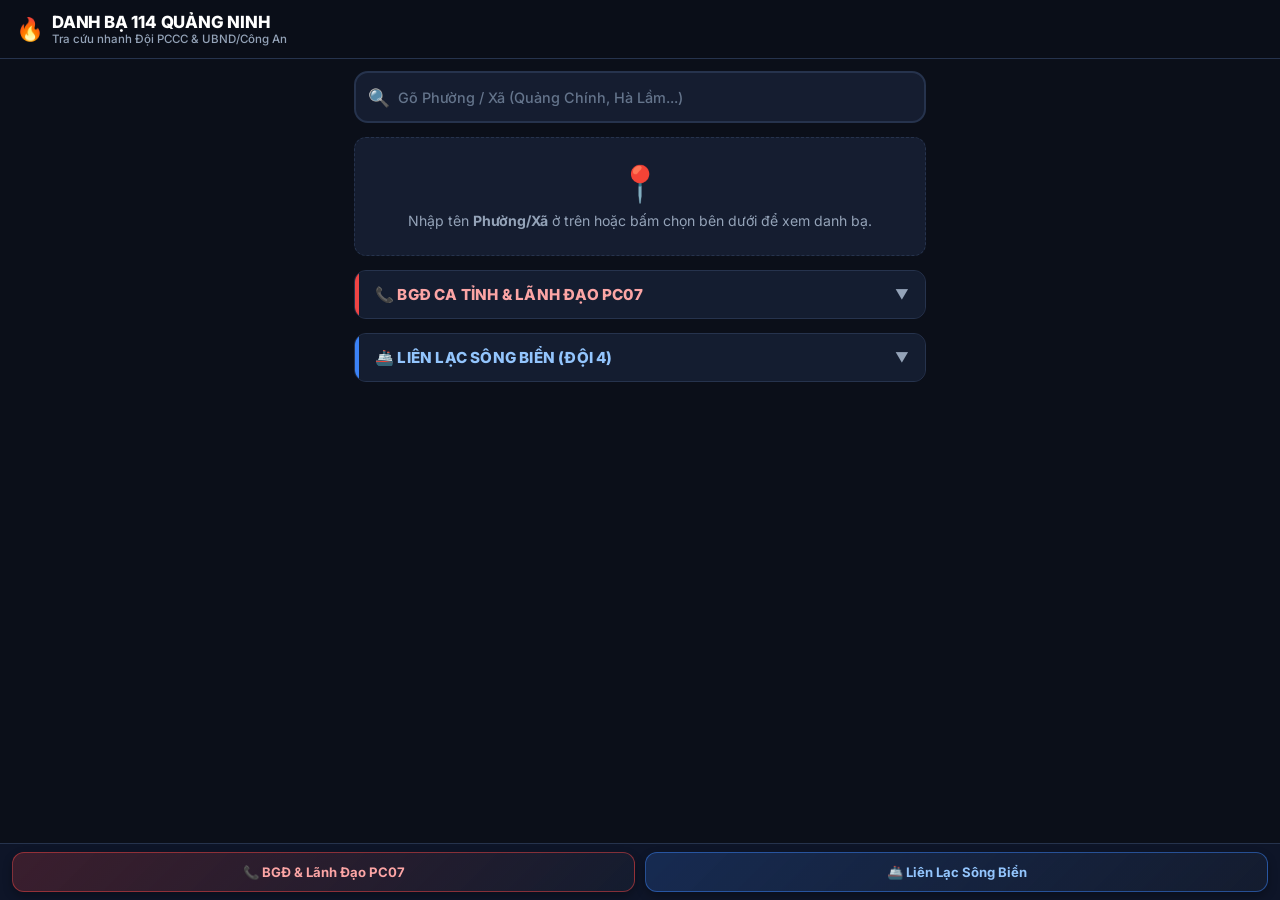
==== commit 43aee76c: "Remove quick area chips bar from contacts app" ====
--- a/contacts.html
+++ b/contacts.html
@@ -1,5 +1,5 @@
 <!DOCTYPE html>
-<!-- Build Timestamp: 1784624419 -->
+<!-- Build Timestamp: 1784628582 -->
 <html lang="vi">
 <head>
     <meta charset="UTF-8">
@@ -216,36 +216,6 @@
             font-weight: 600;
         }
 
-        /* HORIZONTAL SCROLL CHIPS */
-        .chips-scroll {
-            display: flex;
-            gap: 6px;
-            overflow-x: auto;
-            scrollbar-width: none;
-            padding-bottom: 2px;
-        }
-
-        .chips-scroll::-webkit-scrollbar {
-            display: none;
-        }
-
-        .chip-btn {
-            white-space: nowrap;
-            background: var(--bg-card);
-            border: 1px solid var(--border-color);
-            color: #cbd5e1;
-            padding: 6px 12px;
-            border-radius: 20px;
-            font-size: 0.8rem;
-            font-weight: 500;
-            cursor: pointer;
-        }
-
-        .chip-btn:active {
-            background: #253350;
-            border-color: var(--border-active);
-        }
-
         /* TEAM BADGE BANNER */
         .team-badge-banner {
             background: linear-gradient(135deg, rgba(239, 68, 68, 0.18) 0%, rgba(21, 29, 48, 0.95) 100%);
@@ -509,18 +479,6 @@
             </div>
             <!-- DROPDOWN -->
             <div class="autocomplete-dropdown hidden" id="dropdown-list"></div>
-        </div>
-
-        <!-- QUICK CHIPS -->
-        <div class="chips-scroll">
-            <button class="chip-btn" data-query="Hạ Long">Hạ Long</button>
-            <button class="chip-btn" data-query="Cẩm Phả">Cẩm Phả</button>
-            <button class="chip-btn" data-query="Uông Bí">Uông Bí</button>
-            <button class="chip-btn" data-query="Móng Cái">Móng Cái</button>
-            <button class="chip-btn" data-query="Quảng Yên">Quảng Yên</button>
-            <button class="chip-btn" data-query="Đông Triều">Đông Triều</button>
-            <button class="chip-btn" data-query="Tiên Yên">Tiên Yên</button>
-            <button class="chip-btn" data-query="Vân Đồn">Vân Đồn</button>
         </div>
 
         <!-- TEAM BANNER -->
@@ -11378,7 +11336,6 @@
         const teamBanner = document.getElementById("team-banner");
         const teamValue = document.getElementById("team-value");
         const contactsList = document.getElementById("contacts-list");
-        const chipBtns = document.querySelectorAll(".chip-btn");
 
         // Accordion 1
         const sectionLeadership = document.getElementById("section-leadership");
@@ -11411,7 +11368,7 @@
                       .join(" ");
         }
 
-        // Format phone regex matches into <a> links (Original working format)
+        // Format phone regex matches into <a> links
         function formatPhoneLinks(text) {
             if (!text) return "";
             const phoneRegex = /([0-9](3, 5)[\.\s]?[0-9](3, 4)[\.\s]?[0-9](3, 4)|0[0-9](8, 11))/g;
@@ -11421,7 +11378,7 @@
             });
         }
 
-        // Render Contact Item: Name above, Phone link below (Original working logic)
+        // Render Contact Item: Name above, Phone link below
         function parseContactItem(text) {
             if (!text) return "";
             const cleanText = text.replace(/^[-*\s]+/, "").trim();
@@ -11668,15 +11625,6 @@
                 </div>
             `;
             searchInput.focus();
-        });
-
-        chipBtns.forEach(btn => {
-            btn.addEventListener("click", () => {
-                const q = btn.getAttribute("data-query");
-                searchInput.value = q;
-                searchInput.dispatchEvent(new Event("input"));
-                searchInput.focus();
-            });
         });
 
         const hideSuggestions = (e) => {
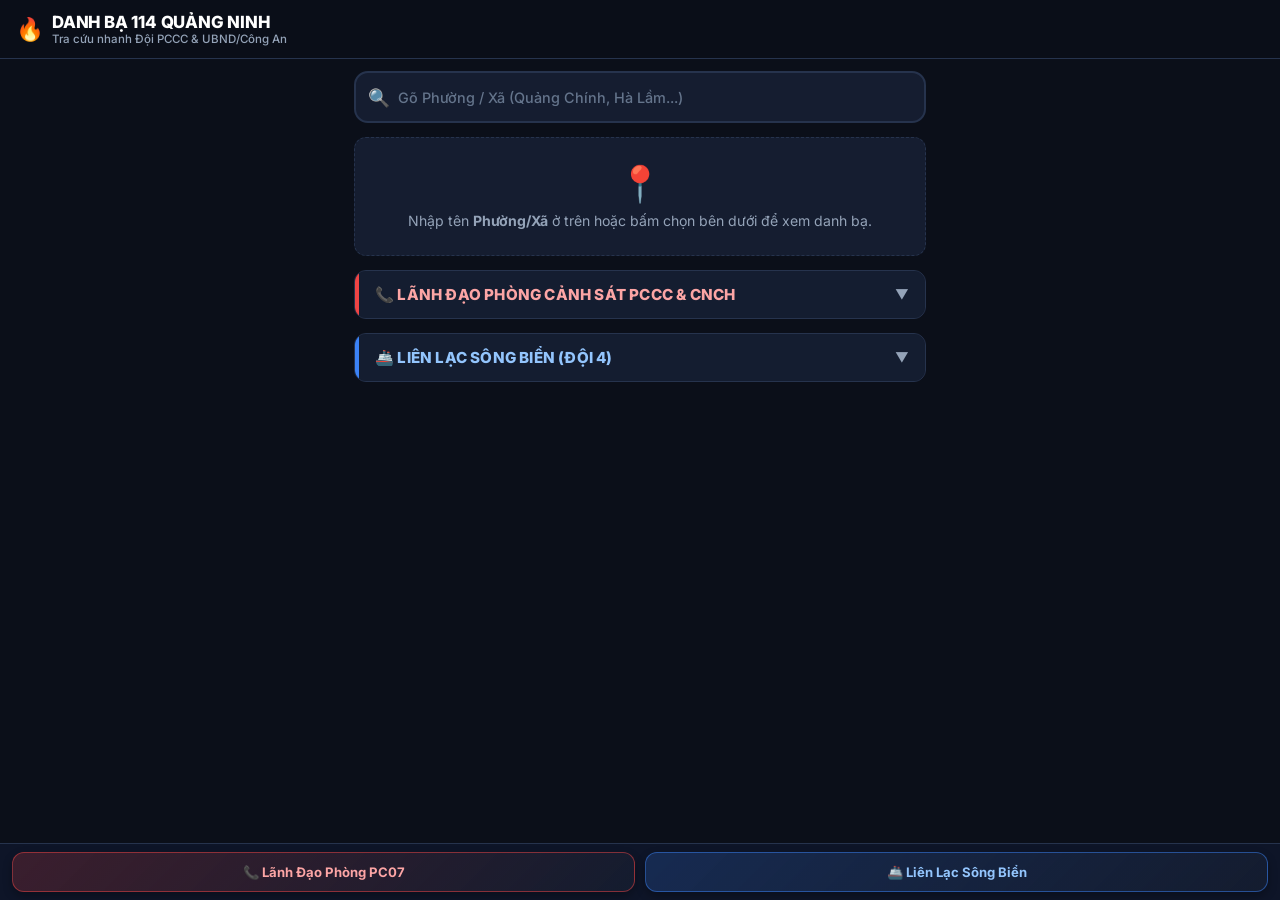
==== commit 9673d419: "Remove Ban Giám Đốc Công An Tỉnh contacts from index and danhba" ====
--- a/contacts.html
+++ b/contacts.html
@@ -1,5 +1,5 @@
 <!DOCTYPE html>
-<!-- Build Timestamp: 1784628582 -->
+<!-- Build Timestamp: 1784881555 -->
 <html lang="vi">
 <head>
     <meta charset="UTF-8">
@@ -498,7 +498,7 @@
         <!-- EXPANDABLE ACCORDION SECTION 1: LEADERSHIP -->
         <div class="accordion-card" id="section-leadership">
             <button type="button" class="accordion-header red-theme" id="btn-toggle-leadership">
-                <span class="acc-title">📞 BGĐ CA TỈNH & LÃNH ĐẠO PC07</span>
+                <span class="acc-title">📞 LÃNH ĐẠO PHÒNG CẢNH SÁT PCCC & CNCH</span>
                 <span class="acc-arrow" id="arrow-leadership">▼</span>
             </button>
             <div class="accordion-content hidden" id="container-leadership">
@@ -521,7 +521,7 @@
     <!-- BOTTOM NAVBAR MOBILE (EXPAND SECTION TOGGLE) -->
     <div class="bottom-nav">
         <button type="button" class="nav-button nav-btn-red" id="btn-nav-leadership">
-            📞 BGĐ & Lãnh Đạo PC07
+            📞 Lãnh Đạo Phòng PC07
         </button>
         <button type="button" class="nav-button nav-btn-blue" id="btn-nav-marine">
             🚢 Liên Lạc Sông Biển
@@ -535,36 +535,11 @@
 
 const LEADERSHIP_DATA = [
   {
-    "title": "Ban Giám Đốc Công An Tỉnh",
-    "contacts": [
-      {
-        "raw": "- Giám đốc: Thiếu tướng Nguyễn Tiến Trung; SĐT: 0902.168.361",
-        "text": "Giám đốc: Thiếu tướng Nguyễn Tiến Trung; SĐT: 0902.168.361"
-      },
-      {
-        "raw": "- Phó Giám đốc: Đại tá Vũ Thanh Tùng; SĐT: 0898.518.998",
-        "text": "Phó Giám đốc: Đại tá Vũ Thanh Tùng; SĐT: 0898.518.998"
-      },
-      {
-        "raw": "- Phó Giám đốc: Đại tá Nguyễn Thuận; SĐT: 0936.651.999",
-        "text": "Phó Giám đốc: Đại tá Nguyễn Thuận; SĐT: 0936.651.999"
-      },
-      {
-        "raw": "- Phó Giám đốc: Đại tá Lê Hồng Vân; SĐT: 0904.170.566",
-        "text": "Phó Giám đốc: Đại tá Lê Hồng Vân; SĐT: 0904.170.566"
-      },
-      {
-        "raw": "- Phó Giám đốc: Đại tá Vũ Trung Hiếu; SĐT: 0904.170.566",
-        "text": "Phó Giám đốc: Đại tá Vũ Trung Hiếu; SĐT: 0904.170.566"
-      }
-    ]
-  },
-  {
     "title": "Lãnh Đạo Phòng Cảnh Sát PCCC & CNCH",
     "contacts": [
       {
-        "raw": "- Trưởng phòng: Nguyễn Văn Cường; SĐT: 0982.988.358",
-        "text": "Trưởng phòng: Nguyễn Văn Cường; SĐT: 0982.988.358"
+        "raw": "- Trưởng phòng: Đại tá Nguyễn Văn Cường; SĐT: 0982.988.358",
+        "text": "Trưởng phòng: Đại tá Nguyễn Văn Cường; SĐT: 0982.988.358"
       },
       {
         "raw": "- Phó trưởng phòng: Tiêu Văn Tiến; SĐT: 0936.246.198",
@@ -575,8 +550,8 @@
         "text": "Phó trưởng phòng: Hoàng Mạnh Hùng; SĐT: 0912.828.487"
       },
       {
-        "raw": "- Phó trưởng phòng: Vũ Bắc Cường; SĐT: 0912.045.619",
-        "text": "Phó trưởng phòng: Vũ Bắc Cường; SĐT: 0912.045.619"
+        "raw": "- Phó trưởng phòng: Vũ Bắc Cường; SĐT: 0931.287.686",
+        "text": "Phó trưởng phòng: Vũ Bắc Cường; SĐT: 0931.287.686"
       },
       {
         "raw": "- Phó trưởng phòng: Ngô Hải Nam; SĐT: 0904.479.007",
@@ -1722,8 +1697,8 @@
         "raw_title": "6.1. Cảnh sát PCCC và CNCH",
         "contacts": [
           {
-            "raw": "- Đội trưởng: Nguyễn Văn Nha; SĐT: 09361995890",
-            "text": "Đội trưởng: Nguyễn Văn Nha; SĐT: 09361995890"
+            "raw": "- Đội trưởng: Nguyễn Văn Nha; SĐT: 0936199589",
+            "text": "Đội trưởng: Nguyễn Văn Nha; SĐT: 0936199589"
           },
           {
             "raw": "- Phó đội trưởng: Nguyễn Đức Trường; SĐT: 0973.288.269",
@@ -1931,8 +1906,8 @@
         "raw_title": "7.1. Cảnh sát PCCC và CNCH",
         "contacts": [
           {
-            "raw": "- Đội trưởng: Nguyễn Văn Nha; SĐT: 09361995890",
-            "text": "Đội trưởng: Nguyễn Văn Nha; SĐT: 09361995890"
+            "raw": "- Đội trưởng: Nguyễn Văn Nha; SĐT: 0936199589",
+            "text": "Đội trưởng: Nguyễn Văn Nha; SĐT: 0936199589"
           },
           {
             "raw": "- Phó đội trưởng: Nguyễn Đức Trường; SĐT: 0973.288.269",
@@ -2178,8 +2153,8 @@
         "raw_title": "8.1. Cảnh sát PCCC và CNCH",
         "contacts": [
           {
-            "raw": "- Đội trưởng: Nguyễn Văn Nha; SĐT: 09361995890",
-            "text": "Đội trưởng: Nguyễn Văn Nha; SĐT: 09361995890"
+            "raw": "- Đội trưởng: Nguyễn Văn Nha; SĐT: 0936199589",
+            "text": "Đội trưởng: Nguyễn Văn Nha; SĐT: 0936199589"
           },
           {
             "raw": "- Phó đội trưởng: Nguyễn Đức Trường; SĐT: 0973.288.269",
@@ -11461,7 +11436,7 @@
             displayContacts(match.section);
         }
 
-        // LIVE SEARCH & DISPLAY LOGIC
+        // LIVE SEARCH & DISPLAY LOGIC (Omitted all city/district names from dropdown results & search display)
         searchInput.addEventListener("input", (e) => {
             const query = e.target.value.trim();
             const queryClean = removeDiacritics(query.toLowerCase());
@@ -11486,14 +11461,14 @@
                 const cleanSecName = removeDiacritics(section.name.toLowerCase());
                 const cleanSecType = removeDiacritics(section.type.toLowerCase());
                 const fullSecName = `${cleanSecType} ${cleanSecName}`;
-                const cleanDistrict = removeDiacritics(section.district.toLowerCase());
-
-                if (fullSecName.includes(queryClean) || cleanSecName.includes(queryClean) || cleanDistrict.includes(queryClean)) {
+
+                // Search strictly on Ward/Commune name only (Omit City/District search matching)
+                if (fullSecName.includes(queryClean) || cleanSecName.includes(queryClean)) {
                     matches.push({
                         type: "new",
                         section: section,
                         matchedName: `${toTitleCase(section.type)} ${toTitleCase(section.name)}`,
-                        displayText: `${toTitleCase(section.type)} ${toTitleCase(section.name)}, ${toTitleCase(section.district)}`
+                        displayText: `${toTitleCase(section.type)} ${toTitleCase(section.name)}`
                     });
                 }
 
@@ -11505,7 +11480,7 @@
                             type: "old",
                             section: section,
                             matchedName: `${compType} ${toTitleCase(comp)}`,
-                            displayText: `${compType} ${toTitleCase(comp)} (${toTitleCase(section.district)}), nay là ${section.type.toLowerCase()} ${toTitleCase(section.name)}`
+                            displayText: `${compType} ${toTitleCase(comp)}, nay là ${section.type.toLowerCase()} ${toTitleCase(section.name)}`
                         });
                     }
                 });
@@ -11574,7 +11549,7 @@
                         const header = document.createElement("div");
                         header.className = "card-header";
                         header.style.color = "var(--accent-amber)";
-                        header.innerHTML = `📌 ${section.type} ${section.name} (${section.district}) - ${section.team}`;
+                        header.innerHTML = `📌 ${section.type} ${section.name} - ${section.team}`;
                         card.appendChild(header);
 
                         const body = document.createElement("div");
